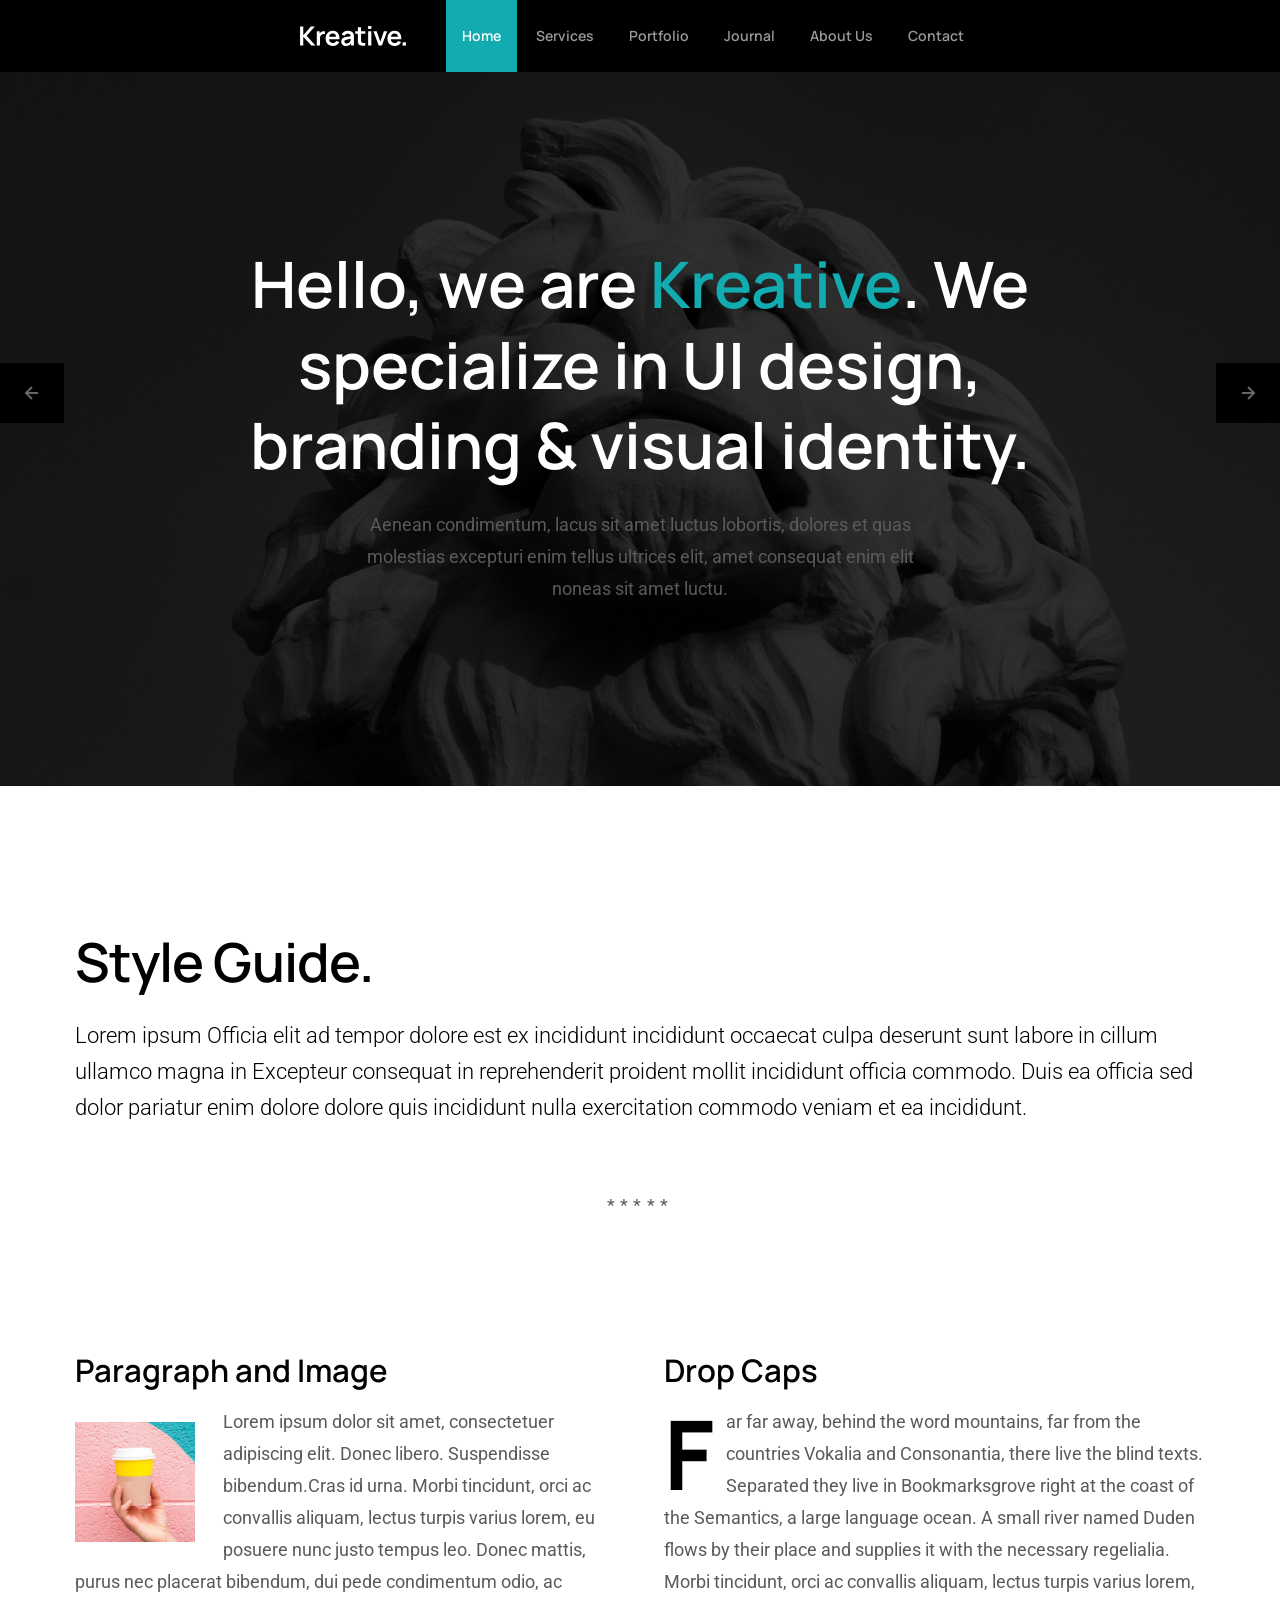
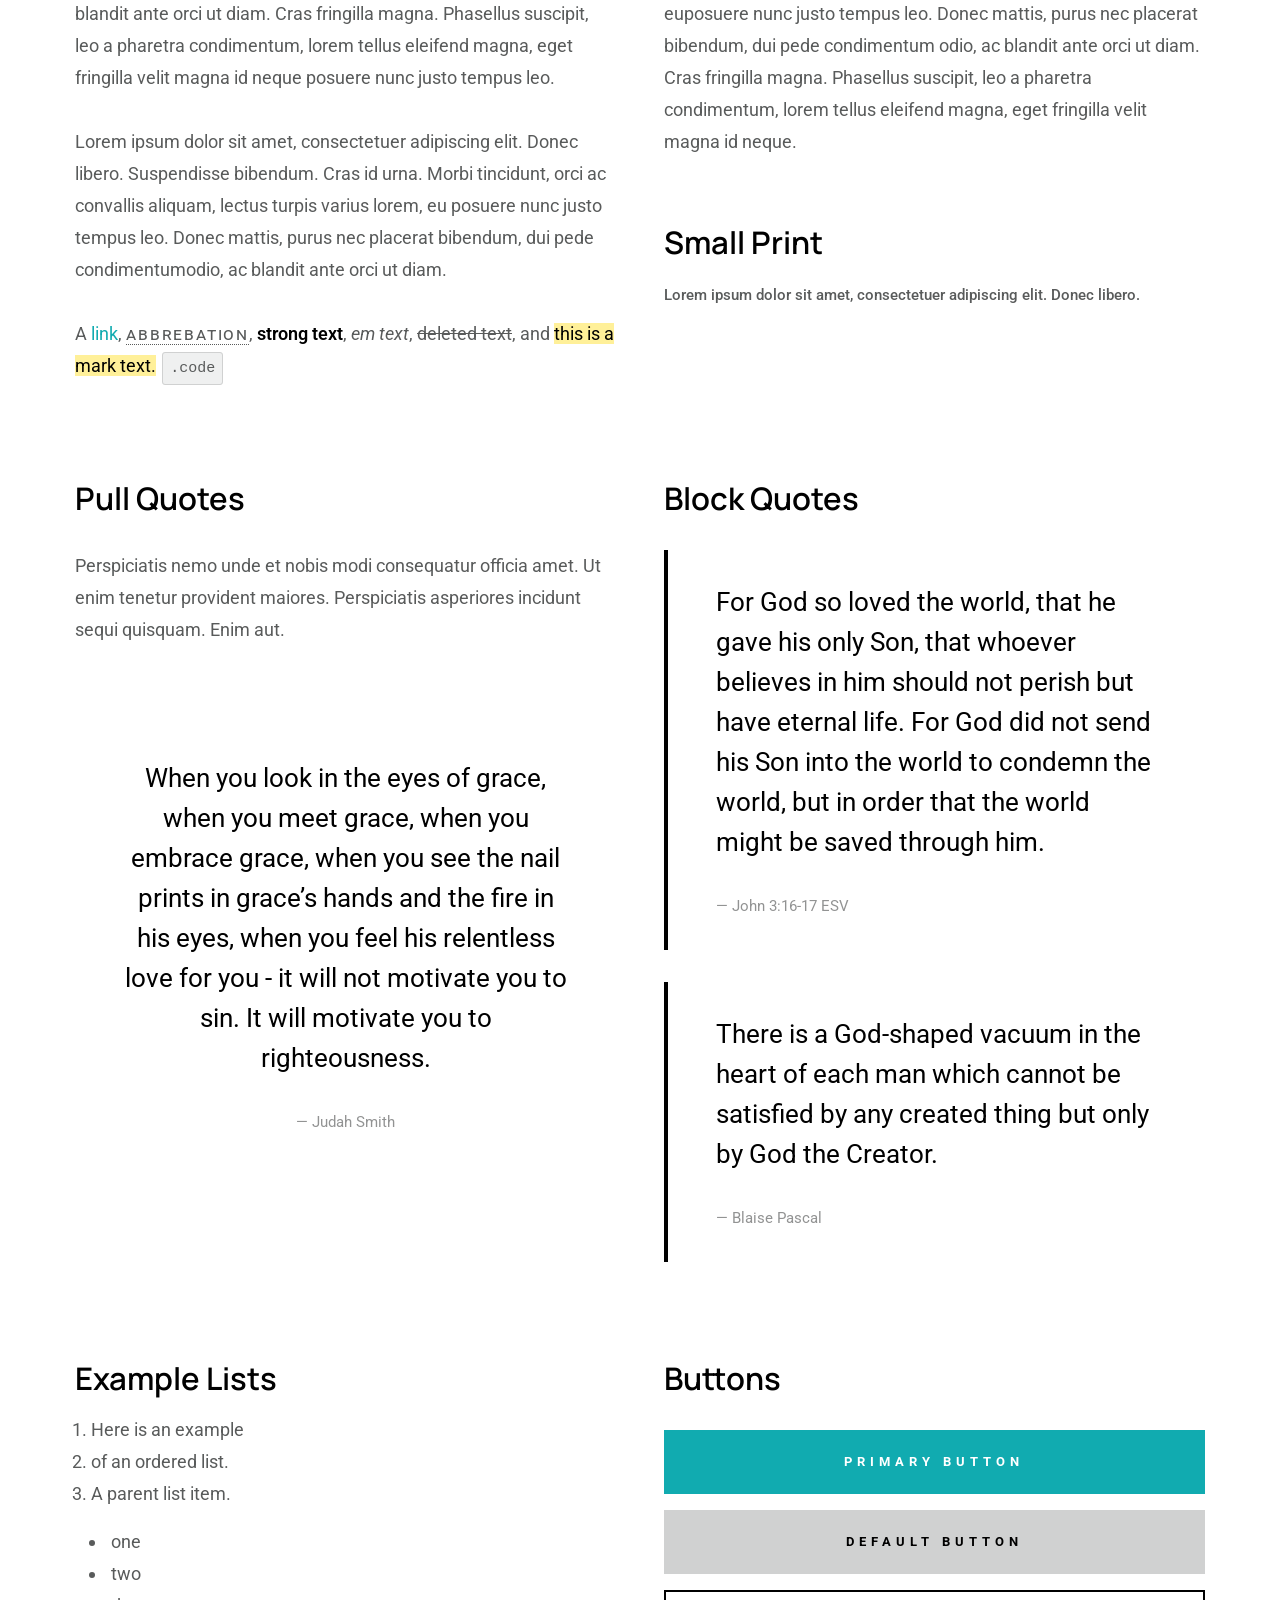
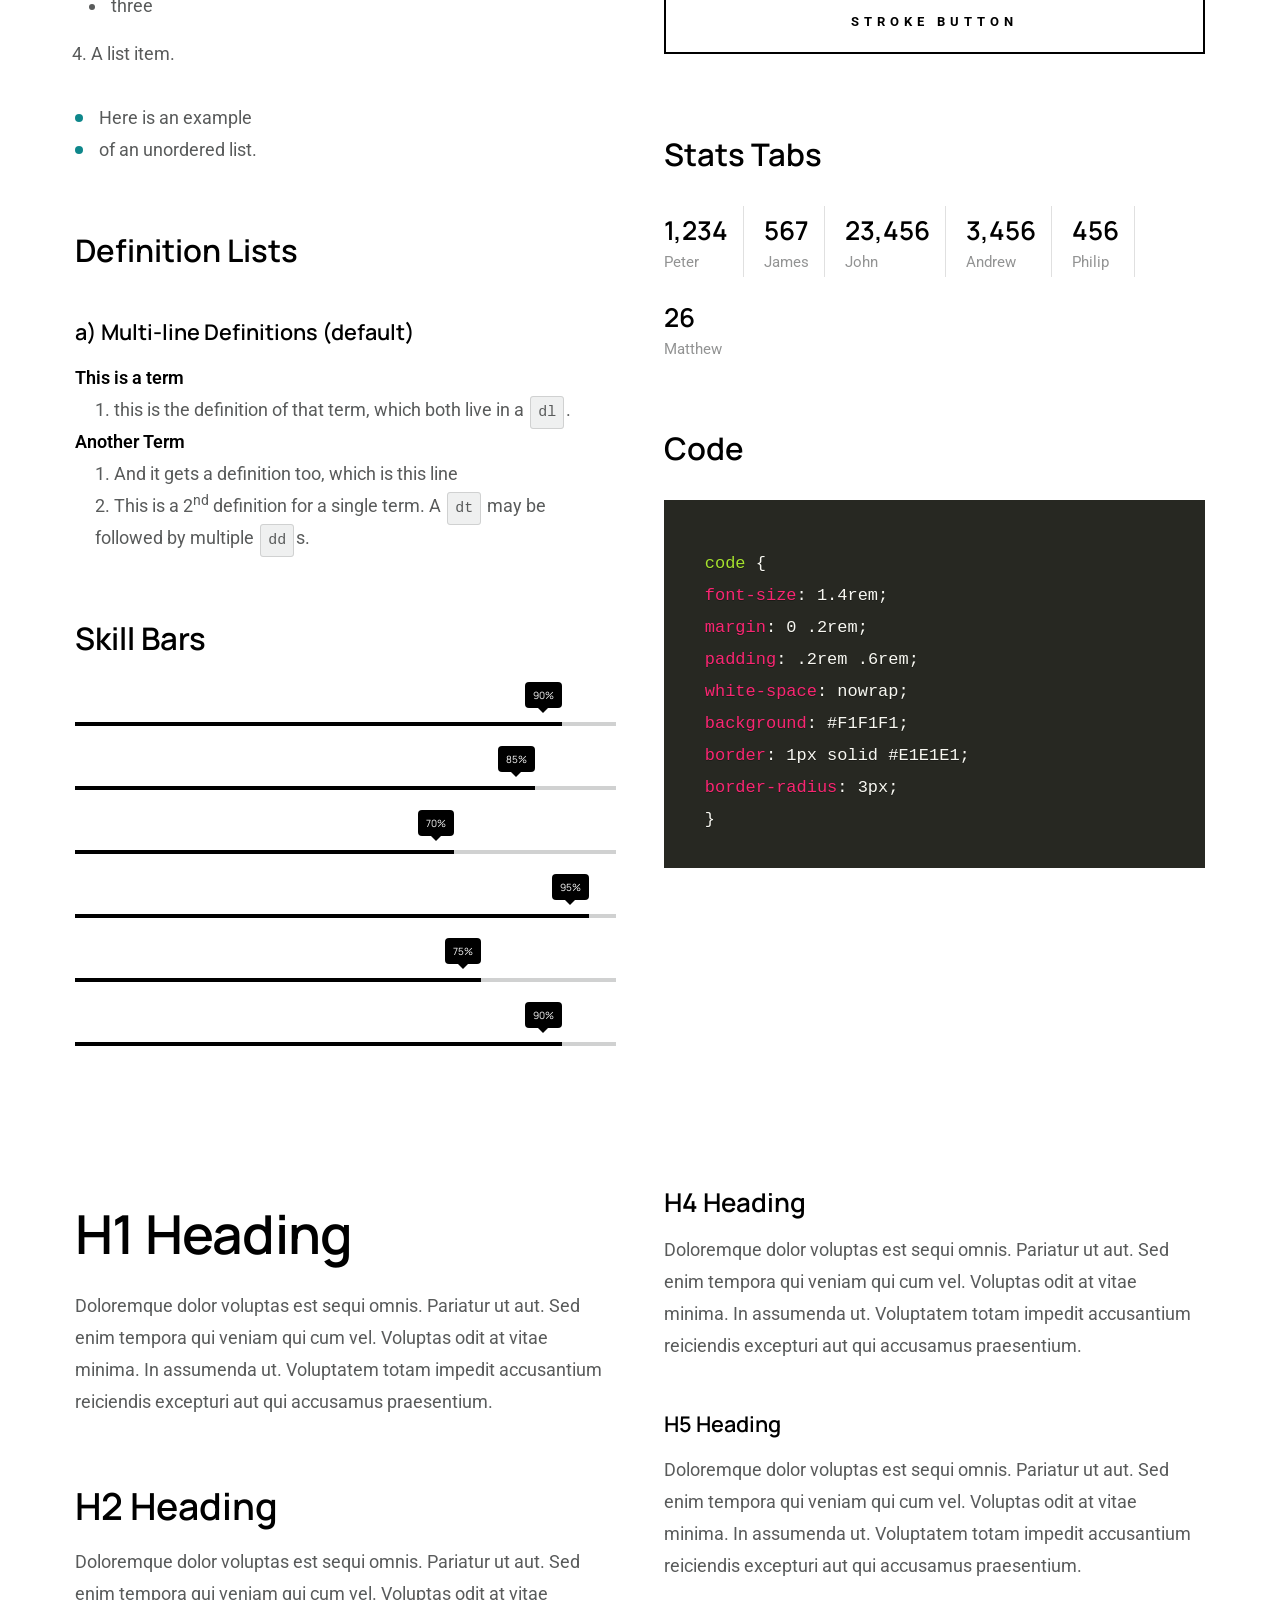
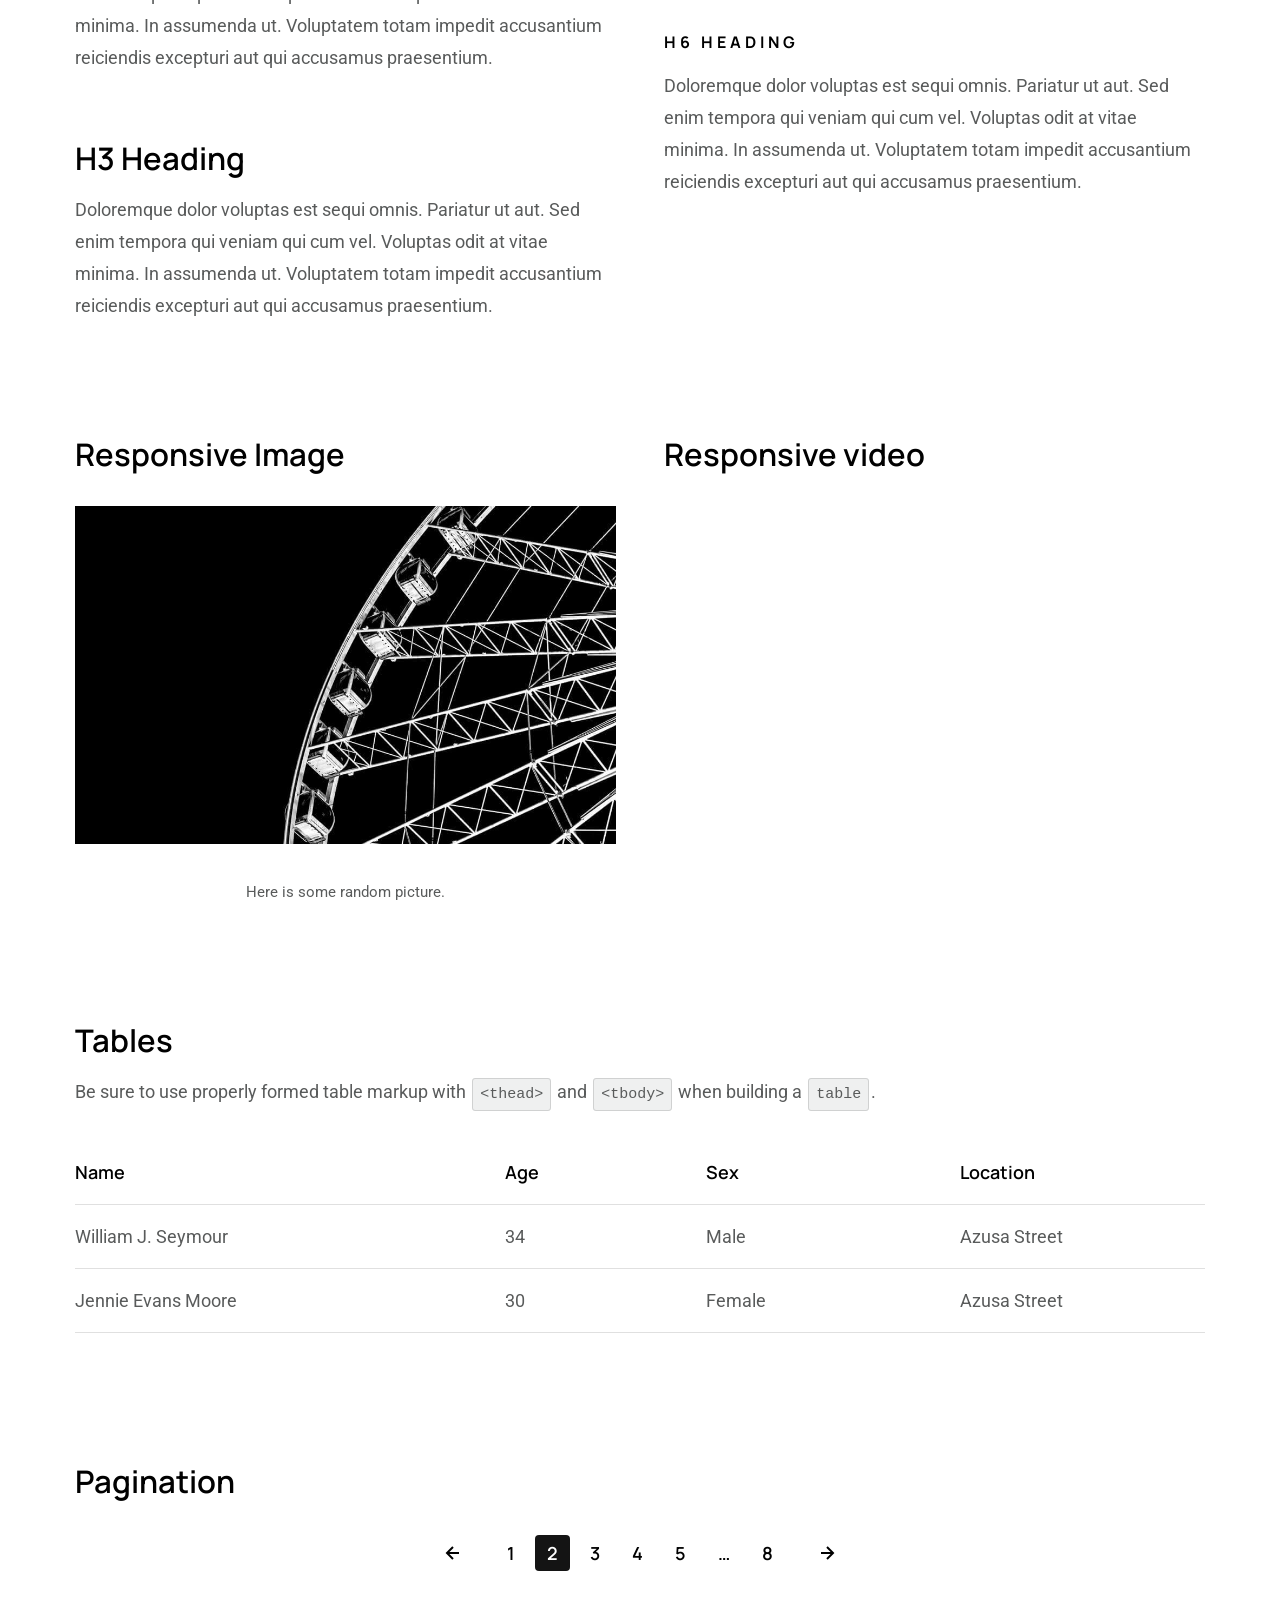
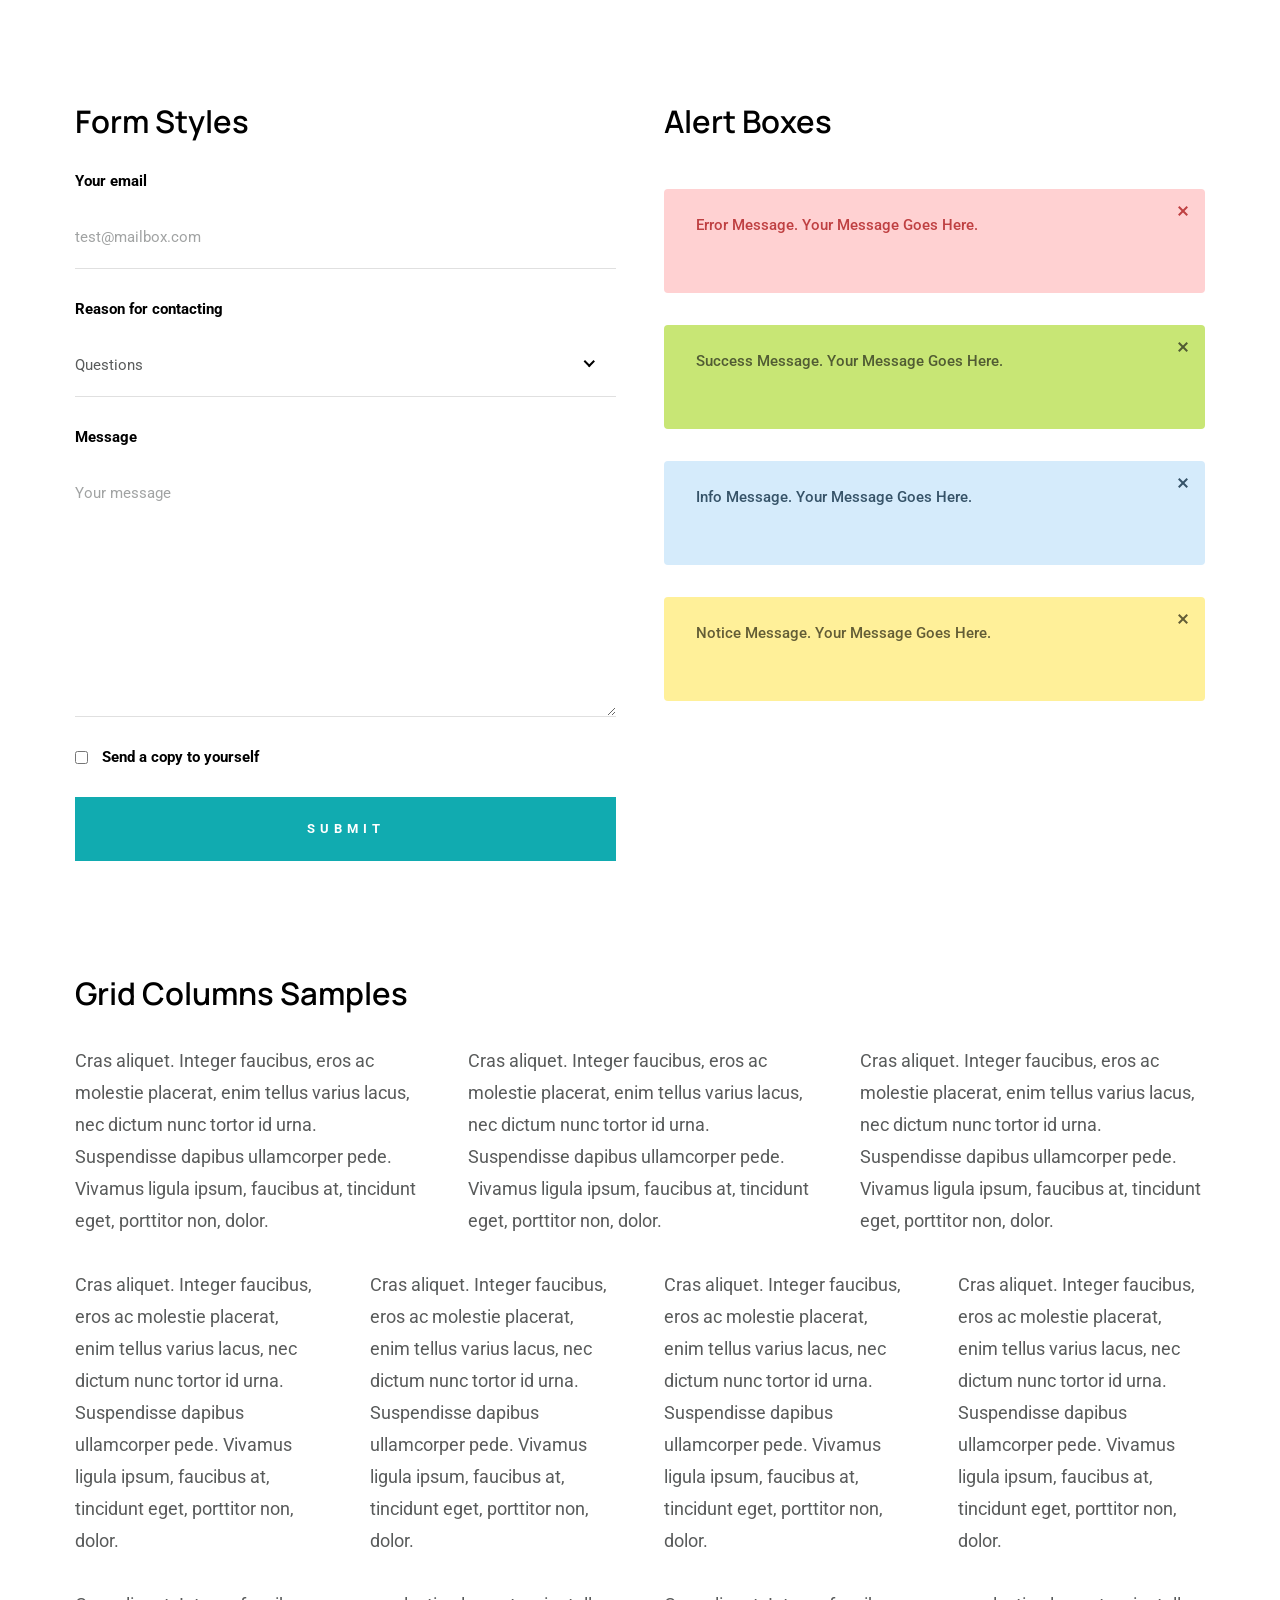
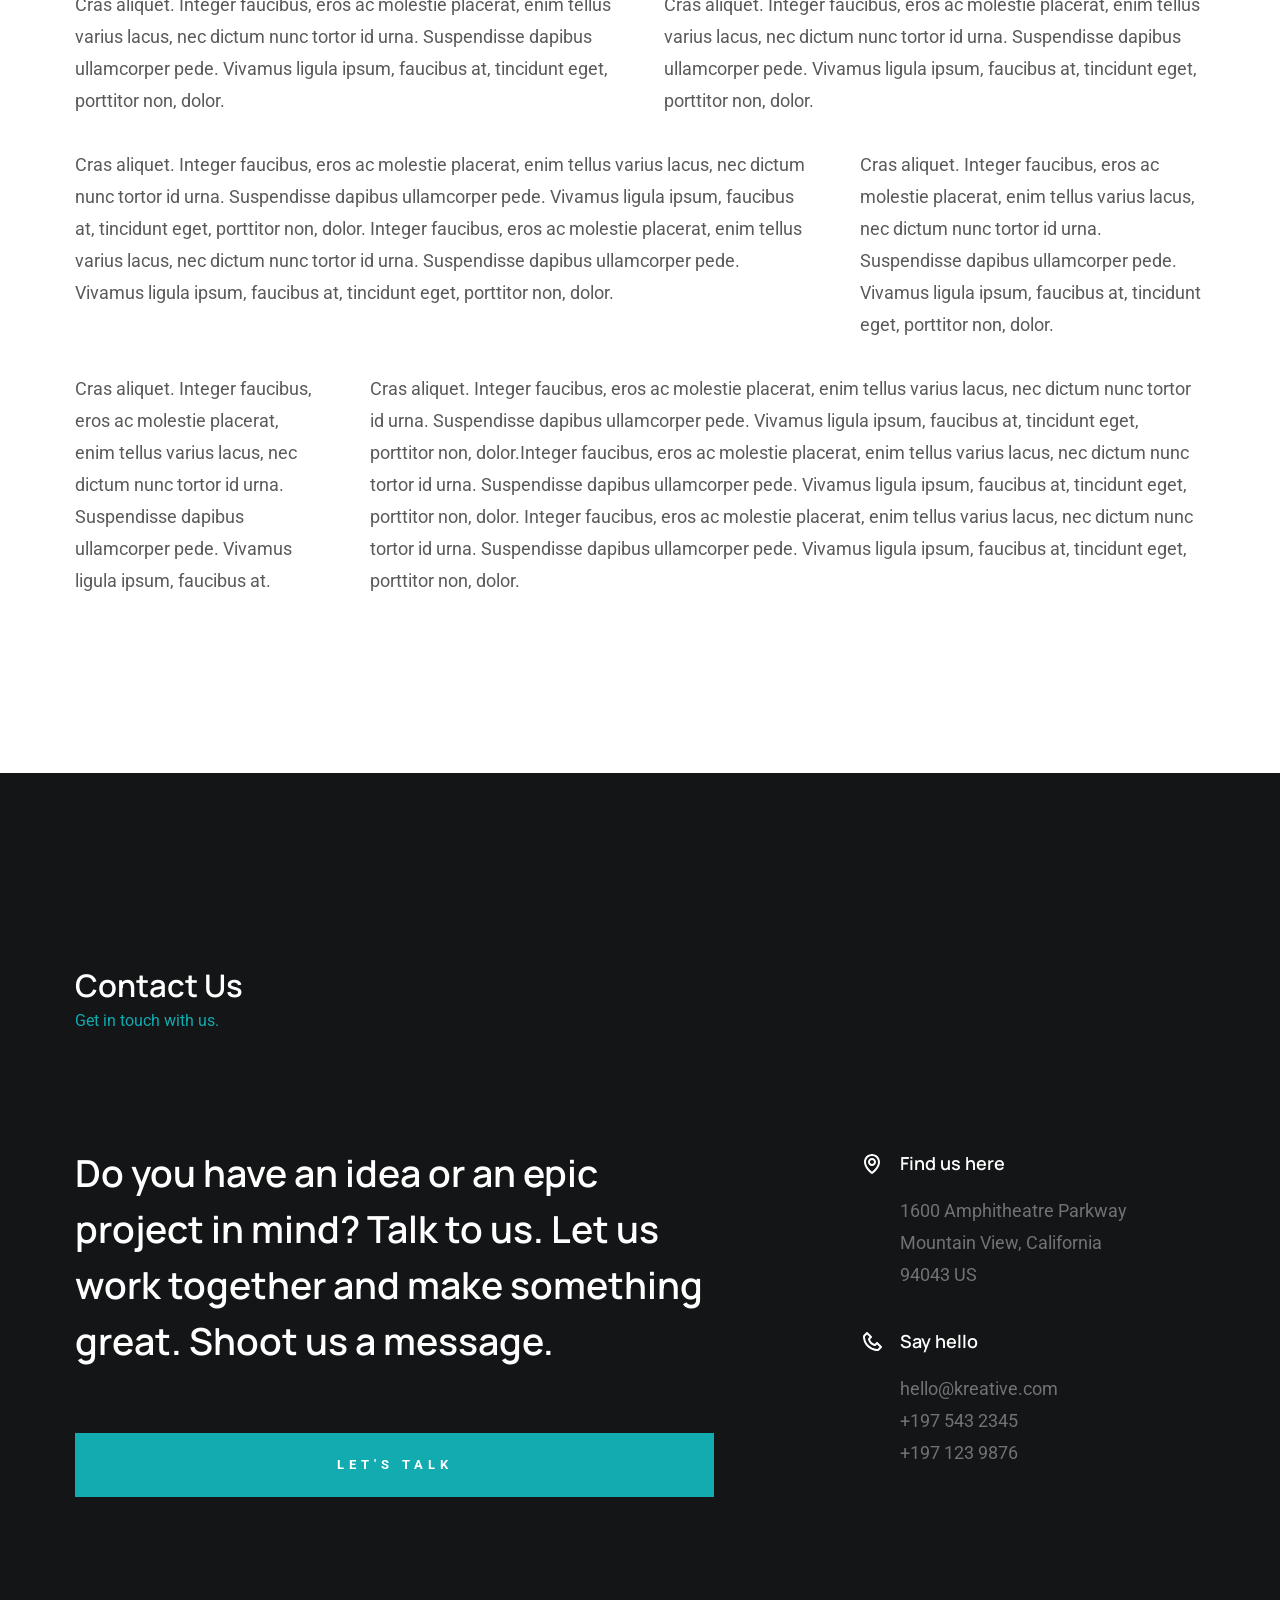
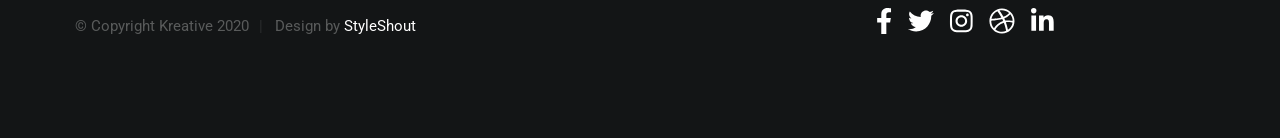
==== styles.html @ 99c9b64e "first commit" ====
<!DOCTYPE html>
<html class="no-js" lang="en">
<head>

    <!--- basic page needs
    ================================================== -->
    <meta charset="utf-8">
    <title>Styles - Kreative</title>
    <meta name="description" content="">
    <meta name="author" content="">

    <!-- mobile specific metas
    ================================================== -->
    <meta name="viewport" content="width=device-width, initial-scale=1">

    <!-- CSS
    ================================================== -->
    <link rel="stylesheet" href="css/styles.css">
    <link rel="stylesheet" href="css/vendor.css">

    <style type="text/css" media="screen">
        .s-styles { 
            background-color: white;
            padding-top: calc(4.5 * var(--space));
            padding-bottom: calc(4.5 * var(--space));
            position: relative;
        }
        .s-styles .intro h1 {
            margin-top: 0;
        }
    </style>

    <!-- script
    ================================================== -->
    <script src="js/modernizr.js"></script>
    <script defer src="js/fontawesome/all.min.js"></script>

    <!-- favicons
    ================================================== -->
    <link rel="apple-touch-icon" sizes="180x180" href="apple-touch-icon.png">
    <link rel="icon" type="image/png" sizes="32x32" href="favicon-32x32.png">
    <link rel="icon" type="image/png" sizes="16x16" href="favicon-16x16.png">
    <link rel="manifest" href="site.webmanifest">

</head>

<body id="top">


    <!-- preloader
    ================================================== -->
    <div id="preloader">
        <div id="loader"></div>
    </div>


    <!-- header
    ================================================== -->
    <header class="s-header">
        <div class="row">

            <div class="s-header__logo">
                <a href="index.html">
                    <img src="images/logo.svg" alt="Homepage">
                </a>
            </div>

            <nav class="s-header__nav">
                <ul>
                    <li class="current"><a href="index.html">Home</a></li>
                    <li><a href="index.html">Services</a></li>
                    <li><a href="index.html">Portfolio</a></li>
                    <li><a href="index.html">Journal</a></li>
                    <li><a href="index.html">About Us</a></li>
                    <li><a href="index.html">Contact</a></li>
                </ul>
            </nav>

            <a class="s-header__menu-toggle" href="#0" title="Menu">
                <span class="s-header__menu-icon"></span>
            </a>

        </div> <!-- end row -->
    </header> <!-- end s-header -->


    <!-- home
    ================================================== -->
    <section id="home" class="s-home" data-parallax="scroll" data-image-src="images/hero-bg.jpg" data-natural-width="3000" data-natural-height="2000">

        <div class="s-home__content">

            <div class="s-home__slider">

                <div class="s-home__slide s-home__slide--1">
                    <div class="row">
                        <div class="column large-12 s-home__slide-text">
                            <h2>
                            Hello, we are <span>Kreative</span>.
                            We specialize in UI design, branding & visual identity.
                            </h2>
                            <p>
                            Aenean condimentum, lacus sit amet luctus lobortis, 
                            dolores et quas molestias excepturi enim tellus ultrices 
                            elit, amet consequat enim elit noneas sit amet luctu.
                            </p>
                        </div>
                    </div>
                </div> <!-- end s-home__slide -->

                <div class="s-home__slide s-home__slide--2">
                    <div class="row">
                        <div class="column large-12 s-home__slider-text">
                            <h2>
                            See some of <a href="#portfolio" title="">our works</a> or 
                            <a href="#contact" title="">get in
                            touch</a> to discuss how we could help you.
                            </h2>
                            <p>
                            Expedita tempora nostrum. Quidem sit consequatur. Inventore 
                            aut ut necessitatibus. Corporis suscipit quis consequatur aut 
                            aliquid vitae et architecto nam.
                            </p>
                        </div>
                    </div>
                </div> <!-- end s-home__slide -->

            </div> <!-- end s-home__slider -->

        </div> <!-- end s-home__content -->

        <div class="s-home__nav-arrows">
            <div class="s-home__arrow-prev">
                <svg xmlns="http://www.w3.org/2000/svg" width="24" height="24" viewBox="0 0 24 24"><path d="M12.707 17.293L8.414 13H18v-2H8.414l4.293-4.293-1.414-1.414L4.586 12l6.707 6.707z"/></svg>
            </div>
            <div class="s-home__arrow-next">
                <svg xmlns="http://www.w3.org/2000/svg" width="24" height="24" viewBox="0 0 24 24"><path d="M11.293 17.293l1.414 1.414L19.414 12l-6.707-6.707-1.414 1.414L15.586 11H6v2h9.586z"/></svg>
            </div>
        </div> <!-- end s-home__nav-arrows -->

        <!-- <div class="s-home__line"></div> -->

    </section> <!-- end s-home -->


    <!-- s-styles
    ================================================== -->
    <section id="styles" class="s-styles">

        <div class="row">

            <div class="column large-12 intro">

                <h1>Style Guide.</h1>

                <p class="lead">Lorem ipsum Officia elit ad tempor dolore est ex incididunt incididunt occaecat culpa deserunt 
                sunt labore in cillum ullamco magna in Excepteur consequat in reprehenderit proident mollit incididunt officia commodo.
                Duis ea officia sed dolor pariatur enim dolore dolore quis incididunt nulla exercitation commodo veniam et ea incididunt.
                </p>

                <hr class="fancy">
            </div>

        </div> <!-- end row -->

        <div class="row">

            <div class="column large-6 tab-12">

                <h3>Paragraph and Image</h3>

                <p><a href="#"><img width="120" height="120" class="h-pull-left" alt="sample-image" src="images/sample-image.jpg"></a>
                Lorem ipsum dolor sit amet, consectetuer adipiscing elit. Donec libero. Suspendisse bibendum.Cras id urna. Morbi 
                tincidunt, orci ac convallis aliquam, lectus turpis varius lorem, eu posuere nunc justo tempus leo. Donec mattis, 
                purus nec placerat bibendum, dui pede condimentum odio, ac blandit ante orci ut diam. Cras fringilla magna. 
                Phasellus suscipit, leo a pharetra condimentum, lorem tellus eleifend magna, eget fringilla velit magna id 
                neque posuere nunc justo tempus leo. </p>

                <p>
                Lorem ipsum dolor sit amet, consectetuer adipiscing elit. Donec libero. Suspendisse bibendum. Cras id urna. 
                Morbi tincidunt, orci ac convallis aliquam, lectus turpis varius lorem, eu posuere nunc justo tempus leo. 
                Donec mattis, purus nec placerat bibendum, dui pede condimentumodio, ac blandit ante orci ut diam.	
                </p>

                <p>A <a href="#">link</a>,
                <abbr title="this really isn't a very good description">abbrebation</abbr>,
                <strong>strong text</strong>,
                <em>em text</em>,
                <del>deleted text</del>, and
                <mark>this is a mark text.</mark>
                <code>.code</code>
                </p>

            </div>

            <div class="column large-6 tab-12">

                <h3>Drop Caps</h3>

                <p class="drop-cap">Far far away, behind the word mountains, far from the countries Vokalia and Consonantia,
                there live the blind texts. Separated they live in Bookmarksgrove right at the coast of the
                Semantics, a large language ocean. A small river named Duden flows by their place and supplies it with the 
                necessary regelialia. Morbi tincidunt, orci ac convallis aliquam, lectus turpis varius lorem, 
                euposuere nunc justo tempus leo. Donec mattis, purus nec placerat bibendum, dui pede condimentum odio, 
                ac blandit ante orci ut diam. Cras fringilla magna. Phasellus suscipit, leo a pharetra condimentum, 
                lorem tellus eleifend magna, eget fringilla velit magna id neque.
                </p>

                <h3>Small Print</h3>

                <p><small>Lorem ipsum dolor sit amet, consectetuer adipiscing elit. Donec libero.</small></p>

            </div>

        </div> <!-- end row -->

        <div class="row">

            <div class="column large-6 tab-12">

                <h3 class="h-add-bottom">Pull Quotes</h3>

                <p>
                Perspiciatis nemo unde et nobis modi consequatur officia amet. Ut enim 
                tenetur provident maiores. Perspiciatis asperiores incidunt sequi 
                quisquam. Enim aut. 
                </p>

                <figure class="pull-quote">
                    <blockquote>
                        <p>
                        When you look in the eyes of grace, when you meet grace, 
                        when you embrace grace, when you see the nail prints in 
                        grace’s hands and the fire in his eyes, when you feel his 
                        relentless love for you - it will not motivate you to sin. 
                        It will motivate you to righteousness.
                        </p>

                        <footer>
                            <cite>Judah Smith</cite>
                        </footer>
                    </blockquote>
                </figure>

            </div>

            <div class="column large-6 tab-12">

                <h3 class="h-add-bottom">Block Quotes</h3>

                <blockquote cite="http://where-i-got-my-info-from.com">
                    <p>
                    For God so loved the world, that he gave his only Son, that whoever believes in 
                    him should not perish but have eternal life. For God did not send his Son into 
                    the world to condemn the world, but in order that the world might be 
                    saved through him.
                    </p>

                    <footer>
                        <cite>
                            <a href="#0">John 3:16-17 ESV</a>
                        </cite>
                    </footer>

                </blockquote>

                <blockquote>
                    <p>There is a God-shaped vacuum in the heart of each man which cannot be satisfied 
                    by any created thing but only by God the Creator.</p>

                    <footer>
                        <cite>Blaise Pascal</cite>
                    </footer>

                </blockquote>

            </div>

        </div> <!-- end row -->

        <div class="row h-add-half-bottom">

            <div class="column large-6 tab-12">

                <h3>Example Lists</h3>

                <ol>
                    <li>Here is an example</li>
                    <li>of an ordered list.</li>
                    <li>A parent list item.
                        <ul>
                            <li>one</li>
                            <li>two</li>
                            <li>three</li>
                        </ul>
                        </li>
                        <li>A list item.</li>
                    </ol>

                <ul class="disc">
                    <li>Here is an example</li>
                    <li>of an unordered list.</li>
                </ul>

                <h3>Definition Lists</h3>

                <h5>a) Multi-line Definitions (default) </h5>

                <dl class="dictionary-style">
                    <dt><strong>This is a term</strong></dt>
                        <dd>this is the definition of that term, which both live in a <code>dl</code>.</dd>
                    <dt><strong>Another Term</strong></dt>
                        <dd>And it gets a definition too, which is this line</dd>
                        <dd>This is a 2<sup>nd</sup> definition for a single term. A <code>dt</code> may be followed by multiple <code>dd</code>s.</dd>
                </dl>

                <h3 class="h-add-bottom">Skill Bars</h3>

                <ul class="skill-bars">
                    <li>
                    <div class="progress percent90"><span>90%</span></div>
                    <strong>HTML</strong>
                    </li>
                    <li>
                    <div class="progress percent85"><span>85%</span></div>
                    <strong>CSS</strong>
                    </li>
                    <li>
                    <div class="progress percent70"><span>70%</span></div>
                    <strong>Javascript</strong>
                    </li>
                    <li>
                    <div class="progress percent95"><span>95%</span></div>
                    <strong>PHP</strong>
                    </li>
                    <li>
                    <div class="progress percent75"><span>75%</span></div>
                    <strong>Wordpress</strong>
                    </li>
                    <li>
                    <div class="progress percent90"><span>90%</span></div>
                    <strong>Node JS</strong>
                    </li>
                </ul>

            </div>

            <div class="column large-6 tab-12">

                <h3 class="h-add-bottom">Buttons</h3>

                <p>
                    <a class="btn btn--primary h-full-width" href="#0">Primary Button</a>
                    <a class="btn h-full-width" href="#0">Default Button</a>
                    <a class="btn btn--stroke h-full-width" href="#0">Stroke Button</a>
                </p>

                <h3>Stats Tabs</h3>

                <ul class="stats-tabs">
                    <li><a href="#0">1,234 <em>Peter</em></a></li>
                    <li><a href="#0">567 <em>James</em></a></li>
                    <li><a href="#0">23,456 <em>John</em></a></li>
                    <li><a href="#0">3,456 <em>Andrew</em></a></li>
                    <li><a href="#0">456 <em>Philip</em></a></li>
                    <li><a href="#0">26 <em>Matthew</em></a></li>
                </ul>

                <h3 class="h-add-bottom">Code</h3>

<pre><code class="language-css">
    code {
    font-size: 1.4rem;
    margin: 0 .2rem;
    padding: .2rem .6rem;
    white-space: nowrap;
    background: #F1F1F1;
    border: 1px solid #E1E1E1;	
    border-radius: 3px;
    }
</code></pre>

            </div>

        </div> <!-- end row -->

        <div class="row h-add-half-bottom">

            <div class="column large-6 tab-12">
                    
                <h1>H1 Heading</h1>
                <p>Doloremque dolor voluptas est sequi omnis. Pariatur ut aut. Sed enim tempora qui veniam qui cum vel. 
                Voluptas odit at vitae minima. In assumenda ut. Voluptatem totam impedit accusantium reiciendis excepturi aut qui accusamus praesentium.</p>

                <h2>H2 Heading</h2>
                <p>Doloremque dolor voluptas est sequi omnis. Pariatur ut aut. Sed enim tempora qui veniam qui cum vel. 
                Voluptas odit at vitae minima. In assumenda ut. Voluptatem totam impedit accusantium reiciendis excepturi aut qui accusamus praesentium.</p>

                <h3>H3 Heading</h3>
                <p>Doloremque dolor voluptas est sequi omnis. Pariatur ut aut. Sed enim tempora qui veniam qui cum vel. 
                Voluptas odit at vitae minima. In assumenda ut. Voluptatem totam impedit accusantium reiciendis excepturi aut qui accusamus praesentium.</p>

                
            </div>

            <div class="column large-6 tab-12">
                <h4>H4 Heading</h4>
                <p>Doloremque dolor voluptas est sequi omnis. Pariatur ut aut. Sed enim tempora qui veniam qui cum vel. 
                Voluptas odit at vitae minima. In assumenda ut. Voluptatem totam impedit accusantium reiciendis excepturi aut qui accusamus praesentium.</p>

                <h5>H5 Heading</h5>
                <p>Doloremque dolor voluptas est sequi omnis. Pariatur ut aut. Sed enim tempora qui veniam qui cum vel. 
                Voluptas odit at vitae minima. In assumenda ut. Voluptatem totam impedit accusantium reiciendis excepturi aut qui accusamus praesentium.</p>

                <h6>H6 Heading</h6>
                <p>Doloremque dolor voluptas est sequi omnis. Pariatur ut aut. Sed enim tempora qui veniam qui cum vel. 
                Voluptas odit at vitae minima. In assumenda ut. Voluptatem totam impedit accusantium reiciendis excepturi aut qui accusamus praesentium.</p>
    
                
            </div>

        </div> <!-- end row -->

        <div class="row h-add-half-bottom">

            <div class="column large-6 tab-12">

                <h3 class="h-add-bottom">Responsive Image</h3>

                <figure>
                    <img src="images/wheel-500.jpg" 
                    srcset="images/wheel-1000.jpg 1000w, 
                    images/wheel-500.jpg 500w" 
                    sizes="(max-width: 1000px) 100vw, 1000px" alt="">

                    <figcaption>
                        Here is some random picture.
                    </figcaption>
                </figure>

            </div>

            <div class="column large-6 tab-12">

                <h3 class="h-add-bottom">Responsive video</h3>

                <div class="video-container">
                <iframe title="vimeo-player" src="https://player.vimeo.com/video/14592941" width="640" height="360" frameborder="0" allowfullscreen></iframe>                
                </div>

            </div>
            
        </div> <!-- end row -->

        <div class="row h-add-bottom">

            <div class="column large-12">

                <h3>Tables</h3>
                <p>Be sure to use properly formed table markup with <code>&lt;thead&gt;</code> and <code>&lt;tbody&gt;</code> when building a <code>table</code>.</p>

                <div class="table-responsive">

                    <table>
                            <thead>
                            <tr>
                                <th>Name</th>
                                <th>Age</th>
                                <th>Sex</th>
                                <th>Location</th>
                            </tr>
                            </thead>
                            <tbody>
                            <tr>
                                <td>William J. Seymour</td>
                                <td>34</td>
                                <td>Male</td>
                                <td>Azusa Street</td>
                            </tr>
                            <tr>
                                <td>Jennie Evans Moore</td>
                                <td>30</td>
                                <td>Female</td>
                                <td>Azusa Street</td>
                            </tr>
                            </tbody>
                    </table>

                </div>

            </div>
            
        </div> <!-- end row -->

        <div class="row">

            <div class="column large-12">
                <h3>Pagination</h3>

                <nav class="pgn">
                    <ul>
                        <li>
                            <a class="pgn__prev" href="#0">
                                <svg xmlns="http://www.w3.org/2000/svg" width="24" height="24" viewBox="0 0 24 24"><path d="M12.707 17.293L8.414 13H18v-2H8.414l4.293-4.293-1.414-1.414L4.586 12l6.707 6.707z"/></svg>
                            </a>
                        </li>
                        <li><a class="pgn__num" href="#0">1</a></li>
                        <li><span class="pgn__num current">2</span></li>
                        <li><a class="pgn__num" href="#0">3</a></li>
                        <li><a class="pgn__num" href="#0">4</a></li>
                        <li><a class="pgn__num" href="#0">5</a></li>
                        <li><span class="pgn__num dots">…</span></li>
                        <li><a class="pgn__num" href="#0">8</a></li>
                        <li>
                            <a class="pgn__next" href="#0">
                                <svg xmlns="http://www.w3.org/2000/svg" width="24" height="24" viewBox="0 0 24 24"><path d="M11.293 17.293l1.414 1.414L19.414 12l-6.707-6.707-1.414 1.414L15.586 11H6v2h9.586z"/></svg>
                            </a>
                        </li>
                    </ul>
                </nav>
            </div>

        </div> <!-- end row -->


        <div class="row">

            <div class="column large-6 tab-12">

                <h3 class="h-add-bottom">Form Styles</h3>

                <form>
                    <div>
                        <label for="sampleInput">Your email</label>
                        <input class="h-full-width" type="email" placeholder="test@mailbox.com" id="sampleInput">
                    </div>
                    <div>
                        <label for="sampleRecipientInput">Reason for contacting</label>
                        <div class="ss-custom-select">
                            <select class="h-full-width" id="sampleRecipientInput">
                                <option value="Option 1">Questions</option>
                                <option value="Option 2">Report</option>
                                <option value="Option 3">Others</option>
                            </select>
                        </div>
                    </div>
                    
                    <label for="exampleMessage">Message</label>
                    <textarea class="h-full-width" placeholder="Your message" id="exampleMessage"></textarea>

                    <label class="h-add-bottom">
                        <input type="checkbox">
                        <span class="label-text">Send a copy to yourself</span>
                    </label>
                
                    <input class="btn--primary h-full-width" type="submit" value="Submit">
                </form>

            </div>

            <div class="column large-6 tab-12">

                <h3>Alert Boxes</h3>

                <br>
                
                <div class="alert-box alert-box--error">
                    <p>Error Message. Your Message Goes Here.</p>
                    <span class="alert-box__close"></span>
                </div><!-- end error -->
                        
                <div class="alert-box alert-box--success">
                    <p>Success Message. Your Message Goes Here.</p>
                    <span class="alert-box__close"></span>
                </div><!-- end success -->
                        
                <div class="alert-box alert-box--info">
                    <p>Info Message. Your Message Goes Here.</p>
                    <span class="alert-box__close"></span>
                </div><!-- end info -->
                        
                <div class="alert-box alert-box--notice">
                    <p>Notice Message. Your Message Goes Here.</p>
                    <span class="alert-box__close"></span>
                </div><!-- end notice -->
            
            </div>

        </div> <!-- end row -->

        <div class="row">

            <div class="large-12 column">
               <h3 class="h-add-bottom">Grid Columns Samples</h3>
            </div>
   
        </div> <!-- Row End-->


        <div class="row">
   
            <div class="large-4 mob-12 column">
                <p>
                Cras aliquet. Integer faucibus, eros ac molestie placerat, enim tellus varius lacus,
                nec dictum nunc tortor id urna. Suspendisse dapibus ullamcorper pede. Vivamus ligula ipsum,
                faucibus at, tincidunt eget, porttitor non, dolor. 
                </p>
             </div>
   
            <div class="large-4 mob-12 column">
                <p>
                Cras aliquet. Integer faucibus, eros ac molestie placerat, enim tellus varius lacus,
                nec dictum nunc tortor id urna. Suspendisse dapibus ullamcorper pede. Vivamus ligula ipsum,
                faucibus at, tincidunt eget, porttitor non, dolor. 
                </p>
            </div>
   
            <div class="large-4 mob-12 column">
                <p>
                Cras aliquet. Integer faucibus, eros ac molestie placerat, enim tellus varius lacus,
                nec dictum nunc tortor id urna. Suspendisse dapibus ullamcorper pede. Vivamus ligula ipsum,
                faucibus at, tincidunt eget, porttitor non, dolor. 
                </p>
            </div>
   
        </div>
   
        <div class="row">
   
            <div class="large-3 tab-6 mob-12 column">
                <p>
                Cras aliquet. Integer faucibus, eros ac molestie placerat, enim tellus varius lacus,
                nec dictum nunc tortor id urna. Suspendisse dapibus ullamcorper pede. Vivamus ligula ipsum,
                faucibus at, tincidunt eget, porttitor non, dolor. 
                </p>
            </div>
   
            <div class="large-3 tab-6 mob-12 column">
                <p>
                Cras aliquet. Integer faucibus, eros ac molestie placerat, enim tellus varius lacus,
                nec dictum nunc tortor id urna. Suspendisse dapibus ullamcorper pede. Vivamus ligula ipsum,
                faucibus at, tincidunt eget, porttitor non, dolor. 
                </p>
            </div>
   
            <div class="large-3 tab-6 mob-12 column">
                <p>
                Cras aliquet. Integer faucibus, eros ac molestie placerat, enim tellus varius lacus,
                nec dictum nunc tortor id urna. Suspendisse dapibus ullamcorper pede. Vivamus ligula ipsum,
                faucibus at, tincidunt eget, porttitor non, dolor. 
                </p>
            </div>
   
            <div class="large-3 tab-6 mob-12 column">
                <p>
                Cras aliquet. Integer faucibus, eros ac molestie placerat, enim tellus varius lacus,
                nec dictum nunc tortor id urna. Suspendisse dapibus ullamcorper pede. Vivamus ligula ipsum,
                faucibus at, tincidunt eget, porttitor non, dolor. 
                </p>
            </div>
   
        </div>
   
        <div class="row">
   
            <div class="large-6 mob-12 column">
                <p>
                Cras aliquet. Integer faucibus, eros ac molestie placerat, enim tellus varius lacus,
                nec dictum nunc tortor id urna. Suspendisse dapibus ullamcorper pede. Vivamus ligula ipsum,
                faucibus at, tincidunt eget, porttitor non, dolor. 
                </p>
            </div>
   
            <div class="large-6 mob-12 column">
                <p>
                Cras aliquet. Integer faucibus, eros ac molestie placerat, enim tellus varius lacus,
                nec dictum nunc tortor id urna. Suspendisse dapibus ullamcorper pede. Vivamus ligula ipsum,
                faucibus at, tincidunt eget, porttitor non, dolor. 
                </p>
            </div>
   
        </div>
   
        <div class="row">
   
            <div class="large-8 tab-7 mob-12 column">
                <p>
                Cras aliquet. Integer faucibus, eros ac molestie placerat, enim tellus varius lacus,
                nec dictum nunc tortor id urna. Suspendisse dapibus ullamcorper pede. Vivamus ligula ipsum,
                faucibus at, tincidunt eget, porttitor non, dolor. Integer faucibus, eros ac molestie placerat, enim tellus varius lacus,
                nec dictum nunc tortor id urna. Suspendisse dapibus ullamcorper pede. Vivamus ligula ipsum,
                faucibus at, tincidunt eget, porttitor non, dolor.
                </p>
            </div>
   
            <div class="large-4 tab-5 mob-12 column">
                <p>
                Cras aliquet. Integer faucibus, eros ac molestie placerat, enim tellus varius lacus,
                nec dictum nunc tortor id urna. Suspendisse dapibus ullamcorper pede. Vivamus ligula ipsum,
                faucibus at, tincidunt eget, porttitor non, dolor. 
                </p>
            </div>
   
         </div>
   
         <div class="row">
   
            <div class="large-3 tab-5 mob-12 column">
                <p>
                Cras aliquet. Integer faucibus, eros ac molestie placerat, enim tellus varius lacus,
                nec dictum nunc tortor id urna. Suspendisse dapibus ullamcorper pede. Vivamus ligula ipsum,
                faucibus at. 
                </p>
             </div>
   
            <div class="large-9 tab-7 mob-12 column">
                <p>
                Cras aliquet. Integer faucibus, eros ac molestie placerat, enim tellus varius lacus,
                nec dictum nunc tortor id urna. Suspendisse dapibus ullamcorper pede. Vivamus ligula ipsum,
                faucibus at, tincidunt eget, porttitor non, dolor.Integer faucibus, eros ac molestie placerat, enim tellus varius lacus,
                nec dictum nunc tortor id urna. Suspendisse dapibus ullamcorper pede. Vivamus ligula ipsum,
                faucibus at, tincidunt eget, porttitor non, dolor. Integer faucibus, eros ac molestie placerat, enim tellus varius lacus,
                nec dictum nunc tortor id urna. Suspendisse dapibus ullamcorper pede. Vivamus ligula ipsum,
                faucibus at, tincidunt eget, porttitor non, dolor.
                </p>
             </div>
   
         </div> 

    </section> <!-- end s-styles -->


    <!-- contact
    ================================================== -->
    <section id="contact" class="s-contact s-dark">

        <div class="row section-head">
            <div class="column large-3 medium-12">
                <h2>Contact Us</h2>
                <p class="desc">Get in touch with us.</p>
            </div>
        </div> <!-- end section-head -->

        <div class="row s-contact__content">

            <div class="column large-7 medium-12">
                <h3 class="display-1">
                    Do you have an idea or an epic project in mind? Talk to us. 
                    Let us work together and make something great. Shoot us 
                    a message.
                </h3>

                <div class="s-contact__email-us">
                    <a href="mailto:#0" class="btn btn--primary h-full-width">Let's Talk</a>
                </div>
            </div>

            <div class="column large-4 medium-12 s-contact__info-blocks">
                <div class="row">
                    <div class="column large-12 medium-6 tab-12">
                        <div class="s-contact__info-block">
                            
                            <span class="s-contact__info-block-icon">
                                <svg xmlns="http://www.w3.org/2000/svg" width="24" height="24"><path d="M12 14c2.206 0 4-1.794 4-4s-1.794-4-4-4-4 1.794-4 4 1.794 4 4 4zm0-6c1.103 0 2 .897 2 2s-.897 2-2 2-2-.897-2-2 .897-2 2-2z"/><path d="M11.42 21.814a.998.998 0 001.16 0C12.884 21.599 20.029 16.44 20 10c0-4.411-3.589-8-8-8S4 5.589 4 9.995c-.029 6.445 7.116 11.604 7.42 11.819zM12 4c3.309 0 6 2.691 6 6.005.021 4.438-4.388 8.423-6 9.73-1.611-1.308-6.021-5.294-6-9.735 0-3.309 2.691-6 6-6z"/></svg>
                            </span>
        
                            <h5>Find us here</h5>
                            <p>
                            1600 Amphitheatre Parkway <br>
                            Mountain View, California <br>
                            94043 US
                            </p>
                        </div> <!-- end s-contact__info-block -->
                    </div>

                    <div class="column large-12 medium-6 tab-12">
                        <div class="s-contact__info-block">
                            <span class="s-contact__info-block-icon">
                                <svg xmlns="http://www.w3.org/2000/svg" width="24" height="24"><path d="M17.707 12.293a.999.999 0 00-1.414 0l-1.594 1.594c-.739-.22-2.118-.72-2.992-1.594s-1.374-2.253-1.594-2.992l1.594-1.594a.999.999 0 000-1.414l-4-4a.999.999 0 00-1.414 0L3.581 5.005c-.38.38-.594.902-.586 1.435.023 1.424.4 6.37 4.298 10.268s8.844 4.274 10.269 4.298h.028c.528 0 1.027-.208 1.405-.586l2.712-2.712a.999.999 0 000-1.414l-4-4.001zm-.127 6.712c-1.248-.021-5.518-.356-8.873-3.712-3.366-3.366-3.692-7.651-3.712-8.874L7 4.414 9.586 7 8.293 8.293a1 1 0 00-.272.912c.024.115.611 2.842 2.271 4.502s4.387 2.247 4.502 2.271a.991.991 0 00.912-.271L17 14.414 19.586 17l-2.006 2.005z"/></svg>
                            </span>
        
                            <h5>Say hello</h5>
                            <p>
                            hello@kreative.com <br>
                            +197 543 2345 <br>
                            +197 123 9876
                            </p>
                        </div> <!-- end s-contact__info-block -->
                    </div>
                </div> <!-- end row -->
            </div> <!-- end s-contact__info-blocks -->

        </div> <!-- end s-contact__content -->

    </section> <!-- end s-contact -->


    <!-- footer
    ================================================== -->
    <footer class="s-footer">
        <div class="row">
            <div class="column large-4 medium-6 w-1000-stack s-footer__social-block">
                <ul class="s-footer__social">
                    <li><a href="#0"><i class="fab fa-facebook-f" aria-hidden="true"></i></a></li>
                    <li><a href="#0"><i class="fab fa-twitter" aria-hidden="true"></i></a></li>
                    <li><a href="#0"><i class="fab fa-instagram" aria-hidden="true"></i></a></li>
                    <li><a href="#0"><i class="fab fa-dribbble" aria-hidden="true"></i></a></li>
                    <li><a href="#0"><i class="fab fa-linkedin-in" aria-hidden="true"></i></a></li>
                </ul>
            </div>

            <div class="column large-7 medium-6 w-1000-stack ss-copyright">
                <span>© Copyright Kreative 2020</span> 
                <span>Design by <a href="https://www.styleshout.com/">StyleShout</a></span>
            </div>
        </div>

        <div class="ss-go-top">
            <a class="smoothscroll" title="Back to Top" href="#top">
                <svg xmlns="http://www.w3.org/2000/svg" viewBox="0 0 24 24"><path d="M6 4h12v2H6zm5 10v6h2v-6h5l-6-6-6 6z"/></svg>
            </a>
        </div> <!-- end ss-go-top -->
    </footer>


    <!-- Java Script
    ================================================== -->
    <script src="js/jquery-3.2.1.min.js"></script>
    <script src="js/plugins.js"></script>
    <script src="js/main.js"></script>

</body>

</html>
---- css/styles.css ----
/* =================================================================== 
 * Kreative Main Stylesheet
 * Template Ver. 2.0.0
 * 05-29-2020
 * ------------------------------------------------------------------
 *
 * TOC:
 * # settings and variables
 *      ## fonts
 *      ## colors
 *      ## vertical spacing and typescale
 *      ## grid variables
 * # normalize
 * # basic/base setup styles
 *      ## media
 *      ## typography resets
 *      ## links
 *      ## inputs
 * # Grid v3.0.0
 *      ## medium screen devices
 *      ## tablets
 *      ## mobile devices
 *      ## small mobile devices <= 400px
 * # block grids
 *      ## block grids - medium screen devices
 *      ## block grids - tablets
 *      ## block grids - mobile devices 
 *      ## block grids - small mobile devices <= 400px 
 * # MISC - (_grid.scss)
 * # custom grid, block grid STACK breakpoints
 * # base style overrides
 *      ## links
 * # typography & general theme styles
 *      ## lists 
 *      ## responsive video container
 *      ## floated image
 *      ## tables
 *      ## spacing 
 * # preloader
 *      ## page loaded
 * # forms
 *      ## style placeholder text
 *      ## change autocomplete styles in Chrome
 * # buttons
 * # additional components
 *      ## additional typo styles
 *      ## skillbars
 *      ## alert box 
 *      ## pagination
 * # common and reusable styles
 *      ## slick slider 
 * # site header
 *      ## header logo
 *      ## header nav
 *      ## header search
 *      ## search trigger
 *      ## mobile menu toggle 
 * # home
 *      ## home content
 *      ## home horizontal line
 * # services 
 *      ## services list
 *      ## folio list
 *      ## modal popup
 * # blog
 *      ## homepage blog entries section
 * # about
 *      ## process 
 *      ## team
 * # testimonials
 * # CTA
 * # contact
 *      ## contact content
 *      ## contact info blocks
 * # footer
 *      ## footer social
 *      ## copyright
 *      ## go top
 * # blog styles and blog components
 *      ## blog post
 *      ## blog entry navigation
 *      ## category block
 *      ## comments
 *
 * ------------------------------------------------------------------ */


/* ===================================================================
 * # settings and variables
 *
 * ------------------------------------------------------------------- */

/* ------------------------------------------------------------------- 
 * ## fonts 
 * ------------------------------------------------------------------- */
@import url("https://fonts.googleapis.com/css?family=Manrope:300,300i,400,400i,500,500i,600,600i,700,700i,800|Roboto:300,300i,400,400i,600,600i,700,700i&display=swap");
:root {
    --font-1: "Roboto", sans-serif;
    --font-2: "Manrope", sans-serif;

    /* monospace
     */
    --font-mono: Consolas, "Andale Mono", Courier, "Courier New", monospace;
}

/* ------------------------------------------------------------------- 
 * ## colors 
 * ------------------------------------------------------------------- */
:root {
    /* color-1(#11abb0)
     * color-2(#493657)
     * color-3(#f46036)
     */
    --color-1: hsla(182, 82%, 38%, 1);
    --color-2: hsla(275, 23%, 28%, 1);
    --color-3: hsla(13, 90%, 58%, 1);

    /* theme color variations
     */
    --color-1-lighter: hsla(182, 82%, 68%, 1);
    --color-1-light  : hsla(182, 82%, 58%, 1);
    --color-1-dark   : hsla(182, 82%, 30%, 1);
    --color-1-darker : hsla(182, 82%, 18%, 1);
    --color-2-lighter: hsla(275, 23%, 48%, 1);
    --color-2-light  : hsla(275, 23%, 38%, 1);
    --color-2-dark   : hsla(275, 23%, 18%, 1);
    --color-2-darker : hsla(275, 23%, 8%, 1);

    /* feedback colors
     * color-error(#ffd1d2), color-success(#c8e675), 
     * color-info(#d7ecfb), color-notice(#fff099)
     */
    --color-error          : hsla(359, 100%, 91%, 1);
    --color-success        : hsla(76, 69%, 68%, 1);
    --color-info           : hsla(205, 82%, 91%, 1);
    --color-notice         : hsla(51, 100%, 80%, 1);
    --color-error-content  : hsla(359, 50%, 50%, 1);
    --color-success-content: hsla(76, 29%, 28%, 1);
    --color-info-content   : hsla(205, 32%, 31%, 1);
    --color-notice-content : hsla(51, 30%, 30%, 1);

    /* shades 
     * generated using 
     * Tint & Shade Generator 
     * (https://maketintsandshades.com/)
     */
    --color-black  : #000000;
    --color-gray-19: #0a0a0a;
    --color-gray-18: #141414;
    --color-gray-17: #1e1e1e;
    --color-gray-16: #282828;
    --color-gray-15: #323333;
    --color-gray-14: #3b3d3d;
    --color-gray-13: #454747;
    --color-gray-12: #4f5151;
    --color-gray-11: #595b5b;
    --color-gray-10: #636565;
    --color-gray-9 : #737474;
    --color-gray-8 : #828484;
    --color-gray-7 : #929393;
    --color-gray-6 : #a1a3a3;
    --color-gray-5 : #b1b2b2;
    --color-gray-4 : #c1c1c1;
    --color-gray-3 : #d0d1d1;
    --color-gray-2 : #e0e0e0;
    --color-gray-1 : #eff0f0;
    --color-white  : #ffffff;

    /* text
     */
    --color-text       : var(--color-gray-11);
    --color-text-dark  : var(--color-black);
    --color-text-light : var(--color-gray-7);
    --color-placeholder: var(--color-gray-6);

    /* buttons
     */
    --color-btn                   : var(--color-gray-3);
    --color-btn-text              : var(--color-black);
    --color-btn-hover             : var(--color-black);
    --color-btn-hover-text        : var(--color-white);
    --color-btn-primary           : var(--color-1);
    --color-btn-primary-text      : var(--color-white);
    --color-btn-primary-hover     : var(--color-black);
    --color-btn-primary-hover-text: var(--color-white);
    --color-btn-stroke            : var(--color-black);
    --color-btn-stroke-text       : var(--color-black);
    --color-btn-stroke-hover      : var(--color-black);
    --color-btn-stroke-hover-text : var(--color-white);

    /* others
     */
    --color-white-bg: white;
    --color-dark-bg : #131516;
    --color-border  : var(--color-gray-2);
}

/* ------------------------------------------------------------------- 
 * ## vertical spacing and typescale
 * ------------------------------------------------------------------- */
:root {
    /* spacing
     * base font size: 18px 
     * vertical space unit : 32px
     */
    --base-size     : 62.5%;
    --base-font-size: 1.8rem;
    --space         : 3.2rem;

    /* vertical spacing 
     */
    --vspace-0_25: calc(0.25 * var(--space));
    --vspace-0_5 : calc(0.5 * var(--space));
    --vspace-0_75: calc(0.75 * var(--space));
    --vspace-1   : calc(var(--space));
    --vspace-1_25: calc(1.25 * var(--space));
    --vspace-1_5 : calc(1.5 * var(--space));
    --vspace-1_75: calc(1.75 * var(--space));
    --vspace-2   : calc(2 * var(--space));
    --vspace-2_5 : calc(2.5 * var(--space));
    --vspace-3   : calc(3 * var(--space));
    --vspace-3_5 : calc(3.5 * var(--space));
    --vspace-4   : calc(4 * var(--space));
    --vspace-4_5 : calc(4.5 * var(--space));
    --vspace-5   : calc(5 * var(--space));

    /* type scale
     * ratio 1:2 | base: 18px
     * -------------------------------------------------------
     *
     * --text-display-3 = (77.40px)
     * --text-display-2 = (64.50px)
     * --text-display-1 = (53.75px)
     * --text-xxxl      = (44.79px)
     * --text-xxl       = (37.32px)
     * --text-xl        = (31.10px)
     * --text-lg        = (25.92px)
     * --text-md        = (21.60px)
     * --text-size      = (18.00px) BASE
     * --text-sm        = (15.00px)
     * --text-xs        = (12.50px)
     *
     * -------------------------------------------------------
     */
    --text-scale-ratio: 1.2;
    --text-size       : var(--base-font-size);
    --text-xs         : calc((var(--text-size) / var(--text-scale-ratio)) / var(--text-scale-ratio));
    --text-sm         : calc(var(--text-xs) * var(--text-scale-ratio));
    --text-md         : calc(var(--text-sm) * var(--text-scale-ratio) * var(--text-scale-ratio));
    --text-lg         : calc(var(--text-md) * var(--text-scale-ratio));
    --text-xl         : calc(var(--text-lg) * var(--text-scale-ratio));
    --text-xxl        : calc(var(--text-xl) * var(--text-scale-ratio));
    --text-xxxl       : calc(var(--text-xxl) * var(--text-scale-ratio));
    --text-display-1  : calc(var(--text-xxxl) * var(--text-scale-ratio));
    --text-display-2  : calc(var(--text-display-1) * var(--text-scale-ratio));
    --text-display-3  : calc(var(--text-display-2) * var(--text-scale-ratio));

    /* default button height
     */
    --vspace-btn: var(--vspace-2);
    
}

/* on mobile devices below 600px
 */
@media screen and (max-width: 600px) {
    :root {
        --base-font-size: 1.7rem;
        --space: 2.8rem;
    }
}

/* ------------------------------------------------------------------- 
 * ## grid variables
 * ------------------------------------------------------------------- */
:root {
    /* widths for rows and containers
     */
    --width-full    : 100%;
    --width-max     : 1200px;
    --width-wide    : 1400px;
    --width-wider   : 1600px;
    --width-widest  : 1800px;
    --width-narrow  : 1000px;
    --width-narrower: 900px;
    --width-grid-max: var(--width-max);

    /* gutters
     */
    --gutter-lg : 2.4rem;
    --gutter-md : 2rem;
    --gutter-mob: 1rem;
}



/* ==========================================================================
 * # normalize
 * normalize.css v8.0.1 | MIT License |
 * github.com/necolas/normalize.css
 *
 * -------------------------------------------------------------------------- */

/* ------------------------------------------------------------------- 
 * ## document
 * ------------------------------------------------------------------- */

/* 1. Correct the line height in all browsers.
 * 2. Prevent adjustments of font size after orientation changes in iOS.*/

html {
    line-height: 1.15;
    /* 1 */
    -webkit-text-size-adjust: 100%;
    /* 2 */
}

/* ------------------------------------------------------------------- 
 * ## sections
 * ------------------------------------------------------------------- */

/* Remove the margin in all browsers. */

body {
    margin: 0;
}

/* Render the `main` element consistently in IE. */

main {
    display: block;
}

/* Correct the font size and margin on `h1` elements within `section` and
 * `article` contexts in Chrome, Firefox, and Safari. */

h1 {
    font-size: 2em;
    margin: 0.67em 0;
}

/* ------------------------------------------------------------------- 
 * ## grouping
 * ------------------------------------------------------------------- */

/* 1. Add the correct box sizing in Firefox.
 * 2. Show the overflow in Edge and IE. */

hr {
    -webkit-box-sizing: content-box;
    box-sizing: content-box;
    /* 1 */
    height: 0;
    /* 1 */
    overflow: visible;
    /* 2 */
}

/* 1. Correct the inheritance and scaling of font size in all browsers.
 * 2. Correct the odd `em` font sizing in all browsers. */

pre {
    font-family: monospace, monospace;
    /* 1 */
    font-size: 1em;
    /* 2 */
}

/* ------------------------------------------------------------------- 
 * ## text-level semantics
 * ------------------------------------------------------------------- */

/* Remove the gray background on active links in IE 10. */

a {
    background-color: transparent;
}

/* 1. Remove the bottom border in Chrome 57-
 * 2. Add the correct text decoration in Chrome, Edge, IE, Opera, and Safari. */

abbr[title] {
    border-bottom: none;
    /* 1 */
    text-decoration: underline;
    /* 2 */
    -webkit-text-decoration: underline dotted;
    text-decoration: underline dotted;
    /* 2 */
}

/* Add the correct font weight in Chrome, Edge, and Safari. */

b, strong {
    font-weight: bolder;
}

/* 1. Correct the inheritance and scaling of font size in all browsers.
 * 2. Correct the odd `em` font sizing in all browsers. */

code, kbd, samp {
    font-family: monospace, monospace;
    /* 1 */
    font-size: 1em;
    /* 2 */
}

/* Add the correct font size in all browsers. */

small {
    font-size: 80%;
}

/* Prevent `sub` and `sup` elements from affecting the line height in
 * all browsers. */

sub, sup {
    font-size: 75%;
    line-height: 0;
    position: relative;
    vertical-align: baseline;
}

sub {
    bottom: -0.25em;
}

sup {
    top: -0.5em;
}

/* ------------------------------------------------------------------- 
 * ## embedded content
 * ------------------------------------------------------------------- */

/* Remove the border on images inside links in IE 10. */

img {
    border-style: none;
}

/* ------------------------------------------------------------------- 
 * ## forms
 * ------------------------------------------------------------------- */

/* 1. Change the font styles in all browsers.
 * 2. Remove the margin in Firefox and Safari. */

button, input, optgroup, select, textarea {
    font-family: inherit;
    /* 1 */
    font-size: 100%;
    /* 1 */
    line-height: 1.15;
    /* 1 */
    margin: 0;
    /* 2 */
}

/* Show the overflow in IE.
 * 1. Show the overflow in Edge. */

button, input {
    /* 1 */
    overflow: visible;
}

/* Remove the inheritance of text transform in Edge, Firefox, and IE.
 * 1. Remove the inheritance of text transform in Firefox. */

button, select {
    /* 1 */
    text-transform: none;
}

/* Correct the inability to style clickable types in iOS and Safari. */

button, [type="button"], [type="reset"], [type="submit"] {
    -webkit-appearance: button;
}

/* Remove the inner border and padding in Firefox. */

button::-moz-focus-inner, [type="button"]::-moz-focus-inner, [type="reset"]::-moz-focus-inner, [type="submit"]::-moz-focus-inner {
    border-style: none;
    padding: 0;
}

/* Restore the focus styles unset by the previous rule. */

button:-moz-focusring, [type="button"]:-moz-focusring, [type="reset"]:-moz-focusring, [type="submit"]:-moz-focusring {
    outline: 1px dotted ButtonText;
}

/* Correct the padding in Firefox. */

fieldset {
    padding: 0.35em 0.75em 0.625em;
}

/* 1. Correct the text wrapping in Edge and IE.
 * 2. Correct the color inheritance from `fieldset` elements in IE.
 * 3. Remove the padding so developers are not caught out when they zero out
 *    `fieldset` elements in all browsers. */

legend {
    -webkit-box-sizing: border-box;
    box-sizing: border-box;
    /* 1 */
    color: inherit;
    /* 2 */
    display: table;
    /* 1 */
    max-width: 100%;
    /* 1 */
    padding: 0;
    /* 3 */
    white-space: normal;
    /* 1 */
}

/* Add the correct vertical alignment in Chrome, Firefox, and Opera. */

progress {
    vertical-align: baseline;
}

/* Remove the default vertical scrollbar in IE 10+. */

textarea {
    overflow: auto;
}

/* 1. Add the correct box sizing in IE 10.
 * 2. Remove the padding in IE 10. */

[type="checkbox"], [type="radio"] {
    -webkit-box-sizing: border-box;
    box-sizing: border-box;
    /* 1 */
    padding: 0;
    /* 2 */
}

/* Correct the cursor style of increment and decrement buttons in Chrome. */

[type="number"]::-webkit-inner-spin-button, [type="number"]::-webkit-outer-spin-button {
    height: auto;
}

/* 1. Correct the odd appearance in Chrome and Safari.
 * 2. Correct the outline style in Safari. */

[type="search"] {
    -webkit-appearance: textfield;
    /* 1 */
    outline-offset: -2px;
    /* 2 */
}

/* Remove the inner padding in Chrome and Safari on macOS. */

[type="search"]::-webkit-search-decoration {
    -webkit-appearance: none;
}

/* 1. Correct the inability to style clickable types in iOS and Safari.
 * 2. Change font properties to `inherit` in Safari. */

::-webkit-file-upload-button {
    -webkit-appearance: button;
    /* 1 */
    font: inherit;
    /* 2 */
}

/* ------------------------------------------------------------------- 
 * ## interactive
 * ------------------------------------------------------------------- */

/* Add the correct display in Edge, IE 10+, and Firefox. */

details {
    display: block;
}

/* Add the correct display in all browsers. */

summary {
    display: list-item;
}

/* ------------------------------------------------------------------- 
 * ## misc
 * ------------------------------------------------------------------- */

/* Add the correct display in IE 10+. */

template {
    display: none;
}

/* Add the correct display in IE 10. */

[hidden] {
    display: none;
}



/* ===================================================================
 * # basic/base setup styles
 *
 * ------------------------------------------------------------------- */
html {
    font-size: 62.5%;
    -webkit-box-sizing: border-box;
    box-sizing: border-box;
}

*, *::before, *::after {
    -webkit-box-sizing: inherit;
    box-sizing: inherit;
}

body {
    font-weight: normal;
    line-height: 1;
    word-wrap: break-word;
    -moz-font-smoothing: grayscale;
    -moz-osx-font-smoothing: grayscale;
    -webkit-font-smoothing: antialiased;
    -webkit-overflow-scrolling: touch;
    -webkit-text-size-adjust: none;
}

/* ------------------------------------------------------------------- 
 * ## media
 * ------------------------------------------------------------------- */
svg, img, video embed, iframe, object {
    max-width: 100%;
    height: auto;
}

/* ------------------------------------------------------------------- 
 * ## typography resets
 * ------------------------------------------------------------------- */
div, dl, dt, dd, ul, ol, li, h1, h2, h3, h4, h5, h6, pre, form, p, blockquote, th, td {
    margin: 0;
    padding: 0;
}

p {
    font-size: inherit;
    text-rendering: optimizeLegibility;
}

em, i {
    font-style: italic;
    line-height: inherit;
}

strong, b {
    font-weight: bold;
    line-height: inherit;
}

small {
    font-size: 60%;
    line-height: inherit;
}

ol, ul {
    list-style: none;
}

li {
    display: block;
}

/* ------------------------------------------------------------------- 
 * ## links
 * ------------------------------------------------------------------- */
a {
    text-decoration: none;
    line-height: inherit;
}

a img {
    border: none;
}

/* ------------------------------------------------------------------- 
 * ## inputs
 * ------------------------------------------------------------------- */
fieldset {
    margin: 0;
    padding: 0;
}

input[type="email"], 
input[type="number"], 
input[type="search"], 
input[type="text"], 
input[type="tel"], 
input[type="url"], 
input[type="password"], 
textarea {
    -webkit-appearance: none;
    -moz-appearance: none;
    appearance: none;
}



/* ===================================================================
 * # Grid v3.0.0
 *
 *   -----------------------------------------------------------------
 * - Grid breakpoints are based on MAXIMUM WIDTH media queries, 
 *   meaning they apply to that one breakpoint and ALL THOSE BELOW IT.
 * - Grid columns without a specified width will automatically layout 
 *   as equal width columns.
 * ------------------------------------------------------------------- */

/* rows
 * ------------------------------------- */
.row {
    width: 92%;
    max-width: var(--width-grid-max);
    margin: 0 auto;
    display: -ms-flexbox;
    display: -webkit-box;
    display: flex;
    -ms-flex-flow: row wrap;
    -webkit-box-orient: horizontal;
    -webkit-box-direction: normal;
    flex-flow: row wrap;
}

.row .row {
    width: auto;
    max-width: none;
    margin-left: calc(var(--gutter-lg) * -1);
    margin-right: calc(var(--gutter-lg) * -1);
}

/* columns
 * -------------------------------------- */
.column {
    -ms-flex: 1 1 0%;
    -webkit-box-flex: 1;
    flex: 1 1 0%;
    padding: 0 var(--gutter-lg);
}

.collapse>.column, .column.collapse {
    padding: 0;
}

/* flex row containers utility classes
 */
.row.row-wrap {
    -ms-flex-wrap: wrap;
    flex-wrap: wrap;
}

.row.row-nowrap {
    -ms-flex-wrap: none;
    flex-wrap: nowrap;
}

.row.row-y-top {
    -ms-flex-align: start;
    -webkit-box-align: start;
    align-items: flex-start;
}

.row.row-y-bottom {
    -ms-flex-align: end;
    -webkit-box-align: end;
    align-items: flex-end;
}

.row.row-y-center {
    -ms-flex-align: center;
    -webkit-box-align: center;
    align-items: center;
}

.row.row-stretch {
    -ms-flex-align: stretch;
    -webkit-box-align: stretch;
    align-items: stretch;
}

.row.row-baseline {
    -ms-flex-align: baseline;
    -webkit-box-align: baseline;
    align-items: baseline;
}

.row.row-x-left {
    -ms-flex-pack: start;
    -webkit-box-pack: start;
    justify-content: flex-start;
}

.row.row-x-right {
    -ms-flex-pack: end;
    -webkit-box-pack: end;
    justify-content: flex-end;
}

.row.row-x-center {
    -ms-flex-pack: center;
    -webkit-box-pack: center;
    justify-content: center;
}

/* flex item utility alignment classes
 */
.align-center {
    margin: auto;
    -webkit-align-self: center;
    -ms-flex-item-align: center;
    -ms-grid-row-align: center;
    align-self: center;
}

.align-left {
    margin-right: auto;
    -webkit-align-self: center;
    -ms-flex-item-align: center;
    -ms-grid-row-align: center;
    align-self: center;
}

.align-right {
    margin-left: auto;
    -webkit-align-self: center;
    -ms-flex-item-align: center;
    -ms-grid-row-align: center;
    align-self: center;
}

.align-x-center {
    margin-right: auto;
    margin-left: auto;
}

.align-x-left {
    margin-right: auto;
}

.align-x-right {
    margin-left: auto;
}

.align-y-center {
    -webkit-align-self: center;
    -ms-flex-item-align: center;
    -ms-grid-row-align: center;
    align-self: center;
}

.align-y-top {
    -webkit-align-self: flex-start;
    -ms-flex-item-align: start;
    align-self: flex-start;
}

.align-y-bottom {
    -webkit-align-self: flex-end;
    -ms-flex-item-align: end;
    align-self: flex-end;
}

/* large screen column widths 
 */
.large-1 {
    -ms-flex: 0 0 8.33333%;
    -webkit-box-flex: 0;
    flex: 0 0 8.33333%;
    max-width: 8.33333%;
}

.large-2 {
    -ms-flex: 0 0 16.66667%;
    -webkit-box-flex: 0;
    flex: 0 0 16.66667%;
    max-width: 16.66667%;
}

.large-3 {
    -ms-flex: 0 0 25%;
    -webkit-box-flex: 0;
    flex: 0 0 25%;
    max-width: 25%;
}

.large-4 {
    -ms-flex: 0 0 33.33333%;
    -webkit-box-flex: 0;
    flex: 0 0 33.33333%;
    max-width: 33.33333%;
}

.large-5 {
    -ms-flex: 0 0 41.66667%;
    -webkit-box-flex: 0;
    flex: 0 0 41.66667%;
    max-width: 41.66667%;
}

.large-6 {
    -ms-flex: 0 0 50%;
    -webkit-box-flex: 0;
    flex: 0 0 50%;
    max-width: 50%;
}

.large-7 {
    -ms-flex: 0 0 58.33333%;
    -webkit-box-flex: 0;
    flex: 0 0 58.33333%;
    max-width: 58.33333%;
}

.large-8 {
    -ms-flex: 0 0 66.66667%;
    -webkit-box-flex: 0;
    flex: 0 0 66.66667%;
    max-width: 66.66667%;
}

.large-9 {
    -ms-flex: 0 0 75%;
    -webkit-box-flex: 0;
    flex: 0 0 75%;
    max-width: 75%;
}

.large-10 {
    -ms-flex: 0 0 83.33333%;
    -webkit-box-flex: 0;
    flex: 0 0 83.33333%;
    max-width: 83.33333%;
}
.large-11 {
    -ms-flex: 0 0 91.66667%;
    -webkit-box-flex: 0;
    flex: 0 0 91.66667%;
    max-width: 91.66667%;
}

.large-12 {
    -ms-flex: 0 0 100%;
    -webkit-box-flex: 0;
    flex: 0 0 100%;
    max-width: 100%;
}

/* ------------------------------------------------------------------- 
 * ## medium screen devices
 * ------------------------------------------------------------------- */
@media screen and (max-width: 1200px) {
    .row .row {
        margin-left: calc(var(--gutter-md) * -1);
        margin-right: calc(var(--gutter-md) * -1);
    }
    .column {
        padding: 0 var(--gutter-md);
    }
    .medium-1 {
        -ms-flex: 0 0 8.33333%;
        -webkit-box-flex: 0;
        flex: 0 0 8.33333%;
        max-width: 8.33333%;
    }
    .medium-2 {
        -ms-flex: 0 0 16.66667%;
        -webkit-box-flex: 0;
        flex: 0 0 16.66667%;
        max-width: 16.66667%;
    }
    .medium-3 {
        -ms-flex: 0 0 25%;
        -webkit-box-flex: 0;
        flex: 0 0 25%;
        max-width: 25%;
    }
    .medium-4 {
        -ms-flex: 0 0 33.33333%;
        -webkit-box-flex: 0;
        flex: 0 0 33.33333%;
        max-width: 33.33333%;
    }
    .medium-5 {
        -ms-flex: 0 0 41.66667%;
        -webkit-box-flex: 0;
        flex: 0 0 41.66667%;
        max-width: 41.66667%;
    }
    .medium-6 {
        -ms-flex: 0 0 50%;
        -webkit-box-flex: 0;
        flex: 0 0 50%;
        max-width: 50%;
    }
    .medium-7 {
        -ms-flex: 0 0 58.33333%;
        -webkit-box-flex: 0;
        flex: 0 0 58.33333%;
        max-width: 58.33333%;
    }
    .medium-8 {
        -ms-flex: 0 0 66.66667%;
        -webkit-box-flex: 0;
        flex: 0 0 66.66667%;
        max-width: 66.66667%;
    }
    .medium-9 {
        -ms-flex: 0 0 75%;
        -webkit-box-flex: 0;
        flex: 0 0 75%;
        max-width: 75%;
    }
    .medium-10 {
        -ms-flex: 0 0 83.33333%;
        -webkit-box-flex: 0;
        flex: 0 0 83.33333%;
        max-width: 83.33333%;
    }
    .medium-11 {
        -ms-flex: 0 0 91.66667%;
        -webkit-box-flex: 0;
        flex: 0 0 91.66667%;
        max-width: 91.66667%;
    }
    .medium-12 {
        -ms-flex: 0 0 100%;
        -webkit-box-flex: 0;
        flex: 0 0 100%;
        max-width: 100%;
    }
}

/* ------------------------------------------------------------------- 
 * ## tablets
 * ------------------------------------------------------------------- */
@media screen and (max-width: 800px) {
    .row {
        width: 90%;
    }
    .tab-1 {
        -ms-flex: 0 0 8.33333%;
        -webkit-box-flex: 0;
        flex: 0 0 8.33333%;
        max-width: 8.33333%;
    }
    .tab-2 {
        -ms-flex: 0 0 16.66667%;
        -webkit-box-flex: 0;
        flex: 0 0 16.66667%;
        max-width: 16.66667%;
    }
    .tab-3 {
        -ms-flex: 0 0 25%;
        -webkit-box-flex: 0;
        flex: 0 0 25%;
        max-width: 25%;
    }
    .tab-4 {
        -ms-flex: 0 0 33.33333%;
        -webkit-box-flex: 0;
        flex: 0 0 33.33333%;
        max-width: 33.33333%;
    }
    .tab-5 {
        -ms-flex: 0 0 41.66667%;
        -webkit-box-flex: 0;
        flex: 0 0 41.66667%;
        max-width: 41.66667%;
    }
    .tab-6 {
        -ms-flex: 0 0 50%;
        -webkit-box-flex: 0;
        flex: 0 0 50%;
        max-width: 50%;
    }
    .tab-7 {
        -ms-flex: 0 0 58.33333%;
        -webkit-box-flex: 0;
        flex: 0 0 58.33333%;
        max-width: 58.33333%;
    }
    .tab-8 {
        -ms-flex: 0 0 66.66667%;
        -webkit-box-flex: 0;
        flex: 0 0 66.66667%;
        max-width: 66.66667%;
    }
    .tab-9 {
        -ms-flex: 0 0 75%;
        -webkit-box-flex: 0;
        flex: 0 0 75%;
        max-width: 75%;
    }
    .tab-10 {
        -ms-flex: 0 0 83.33333%;
        -webkit-box-flex: 0;
        flex: 0 0 83.33333%;
        max-width: 83.33333%;
    }
    .tab-11 {
        -ms-flex: 0 0 91.66667%;
        -webkit-box-flex: 0;
        flex: 0 0 91.66667%;
        max-width: 91.66667%;
    }
    .tab-12 {
        -ms-flex: 0 0 100%;
        -webkit-box-flex: 0;
        flex: 0 0 100%;
        max-width: 100%;
    }
    .hide-on-tablet {
        display: none;
    }
}

/* ------------------------------------------------------------------- 
 * ## mobile devices
 * ------------------------------------------------------------------- */
@media screen and (max-width: 600px) {
    .row {
        width: 100%;
        padding-left: 6vw;
        padding-right: 6vw;
    }
    .row .row {
        margin-left: calc(var(--gutter-mob) * -1);
        margin-right: calc(var(--gutter-mob) * -1);
        padding-left: 0;
        padding-right: 0;
    }
    .column {
        padding: 0 var(--gutter-mob);
    }
    .mob-1 {
        -ms-flex: 0 0 8.33333%;
        -webkit-box-flex: 0;
        flex: 0 0 8.33333%;
        max-width: 8.33333%;
    }
    .mob-2 {
        -ms-flex: 0 0 16.66667%;
        -webkit-box-flex: 0;
        flex: 0 0 16.66667%;
        max-width: 16.66667%;
    }
    .mob-3 {
        -ms-flex: 0 0 25%;
        -webkit-box-flex: 0;
        flex: 0 0 25%;
        max-width: 25%;
    }
    .mob-4 {
        -ms-flex: 0 0 33.33333%;
        -webkit-box-flex: 0;
        flex: 0 0 33.33333%;
        max-width: 33.33333%;
    }
    .mob-5 {
        -ms-flex: 0 0 41.66667%;
        -webkit-box-flex: 0;
        flex: 0 0 41.66667%;
        max-width: 41.66667%;
    }
    .mob-6 {
        -ms-flex: 0 0 50%;
        -webkit-box-flex: 0;
        flex: 0 0 50%;
        max-width: 50%;
    }
    .mob-7 {
        -ms-flex: 0 0 58.33333%;
        -webkit-box-flex: 0;
        flex: 0 0 58.33333%;
        max-width: 58.33333%;
    }
    .mob-8 {
        -ms-flex: 0 0 66.66667%;
        -webkit-box-flex: 0;
        flex: 0 0 66.66667%;
        max-width: 66.66667%;
    }
    .mob-9 {
        -ms-flex: 0 0 75%;
        -webkit-box-flex: 0;
        flex: 0 0 75%;
        max-width: 75%;
    }
    .mob-10 {
        -ms-flex: 0 0 83.33333%;
        -webkit-box-flex: 0;
        flex: 0 0 83.33333%;
        max-width: 83.33333%;
    }
    .mob-11 {
        -ms-flex: 0 0 91.66667%;
        -webkit-box-flex: 0;
        flex: 0 0 91.66667%;
        max-width: 91.66667%;
    }
    .mob-12 {
        -ms-flex: 0 0 100%;
        -webkit-box-flex: 0;
        flex: 0 0 100%;
        max-width: 100%;
    }
    .hide-on-mobile {
        display: none;
    }
}

/* ------------------------------------------------------------------- 
 * ## small mobile devices <= 400px
 * ------------------------------------------------------------------- */
@media screen and (max-width: 400px) {
    .row .row {
        margin-left: 0;
        margin-right: 0;
    }
    .column {
        -ms-flex: 0 0 100%;
        -webkit-box-flex: 0;
        flex: 0 0 100%;
        max-width: 100%;
        margin-left: 0;
        margin-right: 0;
        padding: 0;
    }
}



/* ===================================================================
 * # block grids
 *
 * -------------------------------------------------------------------
 * Equally-sized columns define at parent/row level.
 * ------------------------------------------------------------------- */
.block-large-1-8>.column {
    -ms-flex: 0 0 12.5%;
    -webkit-box-flex: 0;
    flex: 0 0 12.5%;
    max-width: 12.5%;
}

.block-large-1-6>.column {
    -ms-flex: 0 0 16.66667%;
    -webkit-box-flex: 0;
    flex: 0 0 16.66667%;
    max-width: 16.66667%;
}

.block-large-1-5>.column {
    -ms-flex: 0 0 20%;
    -webkit-box-flex: 0;
    flex: 0 0 20%;
    max-width: 20%;
}

.block-large-1-4>.column {
    -ms-flex: 0 0 25%;
    -webkit-box-flex: 0;
    flex: 0 0 25%;
    max-width: 25%;
}

.block-large-1-3>.column {
    -ms-flex: 0 0 33.33333%;
    -webkit-box-flex: 0;
    flex: 0 0 33.33333%;
    max-width: 33.33333%;
}

.block-large-1-2>.column {
    -ms-flex: 0 0 50%;
    -webkit-box-flex: 0;
    flex: 0 0 50%;
    max-width: 50%;
}

.block-large-full>.column {
    -ms-flex: 0 0 100%;
    -webkit-box-flex: 0;
    flex: 0 0 100%;
    max-width: 100%;
}

/* ------------------------------------------------------------------- 
 * ## block grids - medium screen devices
 * ------------------------------------------------------------------- */
@media screen and (max-width: 1200px) {
    .block-medium-1-8>.column {
        -ms-flex: 0 0 12.5%;
        -webkit-box-flex: 0;
        flex: 0 0 12.5%;
        max-width: 12.5%;
    }
    .block-medium-1-6>.column {
        -ms-flex: 0 0 16.66667%;
        -webkit-box-flex: 0;
        flex: 0 0 16.66667%;
        max-width: 16.66667%;
    }
    .block-medium-1-5>.column {
        -ms-flex: 0 0 20%;
        -webkit-box-flex: 0;
        flex: 0 0 20%;
        max-width: 20%;
    }
    .block-medium-1-4>.column {
        -ms-flex: 0 0 25%;
        -webkit-box-flex: 0;
        flex: 0 0 25%;
        max-width: 25%;
    }
    .block-medium-1-3>.column {
        -ms-flex: 0 0 33.33333%;
        -webkit-box-flex: 0;
        flex: 0 0 33.33333%;
        max-width: 33.33333%;
    }
    .block-medium-1-2>.column {
        -ms-flex: 0 0 50%;
        -webkit-box-flex: 0;
        flex: 0 0 50%;
        max-width: 50%;
    }
    .block-medium-full>.column {
        -ms-flex: 0 0 100%;
        -webkit-box-flex: 0;
        flex: 0 0 100%;
        max-width: 100%;
    }
}

/* ------------------------------------------------------------------- 
 * ## block grids - tablets
 * ------------------------------------------------------------------- */
@media screen and (max-width: 800px) {
    .block-tab-1-8>.column {
        -ms-flex: 0 0 12.5%;
        -webkit-box-flex: 0;
        flex: 0 0 12.5%;
        max-width: 12.5%;
    }
    .block-tab-1-6>.column {
        -ms-flex: 0 0 16.66667%;
        -webkit-box-flex: 0;
        flex: 0 0 16.66667%;
        max-width: 16.66667%;
    }
    .block-tab-1-5>.column {
        -ms-flex: 0 0 20%;
        -webkit-box-flex: 0;
        flex: 0 0 20%;
        max-width: 20%;
    }
    .block-tab-1-4>.column {
        -ms-flex: 0 0 25%;
        -webkit-box-flex: 0;
        flex: 0 0 25%;
        max-width: 25%;
    }
    .block-tab-1-3>.column {
        -ms-flex: 0 0 33.33333%;
        -webkit-box-flex: 0;
        flex: 0 0 33.33333%;
        max-width: 33.33333%;
    }
    .block-tab-1-2>.column {
        -ms-flex: 0 0 50%;
        -webkit-box-flex: 0;
        flex: 0 0 50%;
        max-width: 50%;
    }
    .block-tab-full>.column {
        -ms-flex: 0 0 100%;
        -webkit-box-flex: 0;
        flex: 0 0 100%;
        max-width: 100%;
    }
}

/* ------------------------------------------------------------------- 
 * ## block grids - mobile devices 
 * ------------------------------------------------------------------- */
@media screen and (max-width: 600px) {
    .block-mob-1-8>.column {
        -ms-flex: 0 0 12.5%;
        -webkit-box-flex: 0;
        flex: 0 0 12.5%;
        max-width: 12.5%;
    }
    .block-mob-1-6>.column {
        -ms-flex: 0 0 16.66667%;
        -webkit-box-flex: 0;
        flex: 0 0 16.66667%;
        max-width: 16.66667%;
    }
    .block-mob-1-5>.column {
        -ms-flex: 0 0 20%;
        -webkit-box-flex: 0;
        flex: 0 0 20%;
        max-width: 20%;
    }
    .block-mob-1-4>.column {
        -ms-flex: 0 0 25%;
        -webkit-box-flex: 0;
        flex: 0 0 25%;
        max-width: 25%;
    }
    .block-mob-1-3>.column {
        -ms-flex: 0 0 33.33333%;
        -webkit-box-flex: 0;
        flex: 0 0 33.33333%;
        max-width: 33.33333%;
    }
    .block-mob-1-2>.column {
        -ms-flex: 0 0 50%;
        -webkit-box-flex: 0;
        flex: 0 0 50%;
        max-width: 50%;
    }
    .block-mob-full>.column {
        -ms-flex: 0 0 100%;
        -webkit-box-flex: 0;
        flex: 0 0 100%;
        max-width: 100%;
    }
}

/* ------------------------------------------------------------------- 
 * ## block grids - small mobile devices <= 400px 
 * ------------------------------------------------------------------- */
@media screen and (max-width: 400px) {
    .stack>.column {
        -ms-flex: 0 0 100%;
        -webkit-box-flex: 0;
        flex: 0 0 100%;
        max-width: 100%;
        margin-left: 0;
        margin-right: 0;
        padding: 0;
    }
}



/* ===================================================================
 * # MISC - (_grid.scss)
 *
 * ------------------------------------------------------------------- */
.h-group:after {
    content: "";
    display: table;
    clear: both;
}

/* misc helper classes
 */
.is-hidden {
    display: none;
}

.is-invisible {
    visibility: hidden;
}

.h-antialiased {
    -webkit-font-smoothing: antialiased;
    -moz-osx-font-smoothing: grayscale;
}

.h-overflow-hidden {
    overflow: hidden;
}

.h-remove-top {
    margin-top: 0;
}

.h-remove-bottom {
    margin-bottom: 0;
}

.h-add-half-bottom {
    margin-bottom: var(--vspace-0_5) !important;
}

.h-add-bottom {
    margin-bottom: var(--vspace-1) !important;
}

.h-no-border {
    border: none;
}

.h-full-width {
    width: 100%;
}

.h-text-center {
    text-align: center;
}

.h-text-left {
    text-align: left;
}

.h-text-right {
    text-align: right;
}

.h-pull-left {
    float: left;
}

.h-pull-right {
    float: right;
}



/* ===================================================================
 * # custom grid, block grid STACK breakpoints
 *
 * ------------------------------------------------------------------- */
@media screen and (max-width: 1000px) {
    .w-1000-stack, .block-1000-stack>.column {
        -ms-flex: 0 0 100%;
        -webkit-box-flex: 0;
        flex: 0 0 100%;
        max-width: 100%;
    }
}

@media screen and (max-width: 700px) {
    .w-700-stack, .block-700-stack>.column {
        -ms-flex: 0 0 100%;
        -webkit-box-flex: 0;
        flex: 0 0 100%;
        max-width: 100%;
    }
}

@media screen and (max-width: 500px) {
    .w-500-stack, .block-500-stack>.column {
        -ms-flex: 0 0 100%;
        -webkit-box-flex: 0;
        flex: 0 0 100%;
        max-width: 100%;
    }
}

/* ===================================================================
 * # base style overrides
 *
 * ------------------------------------------------------------------- */
html {
    font-size: var(--base-size);
}

html, body {
    height: 100%;
}

body {
    background: var(--color-dark-bg);
    font-family: var(--font-1);
    font-size: var(--text-size);
    font-style: normal;
    font-weight: normal;
    line-height: var(--vspace-1);
    color: var(--color-text);
    margin: 0;
    padding: 0;
}

/* ------------------------------------------------------------------- 
 * ## links
 * ------------------------------------------------------------------- */
a {
    color: var(--color-1);
    -webkit-transition: all 0.3s ease-in-out;
    transition: all 0.3s ease-in-out;
}

a:hover, a:focus, a:active {
    color: var(--color-2);
}

a:hover, a:active {
    outline: 0;
}



/* ===================================================================
 * # typography & general theme styles
 * 
 * ------------------------------------------------------------------- */

/* type scale - ratio 1:2 | base: 18px
 * -------------------------------------------------------------------
 * --text-display-3 = (77.40px)
 * --text-display-2 = (64.50px)
 * --text-display-1 = (53.75px)
 * --text-xxxl      = (44.79px)
 * --text-xxl       = (37.32px)
 * --text-xl        = (31.10px)
 * --text-lg        = (25.92px)
 * --text-md        = (21.60px)
 * --text-size      = (18.00px) BASE
 * --text-sm        = (15.00px)
 * --text-xs        = (12.50px)
 * -------------------------------------------------------------------- */

h1, h2, h3, h4, h5, h6, .h1, .h2, .h3, .h4, .h5, .h6 {
    font-family: var(--font-2);
    font-weight: 600;
    font-style: normal;
    color: var(--color-text-dark);
    -webkit-font-variant-ligatures: common-ligatures;
    font-variant-ligatures: common-ligatures;
    text-rendering: optimizeLegibility;
}

h1, .h1 {
    margin-top: var(--vspace-2_5);
    margin-bottom: var(--vspace-0_75);
}

h2, .h2, h3, .h3, h4, .h4 {
    margin-top: var(--vspace-2);
    margin-bottom: var(--vspace-0_5);
}

h5, .h5, h6, .h6 {
    margin-top: var(--vspace-1_5);
    margin-bottom: var(--vspace-0_5);
}

h1, .h1 {
    font-size: var(--text-display-1);
    line-height: var(--vspace-2);
    letter-spacing: -.015em;
}

@media screen and (max-width: 600px) {
    h1, .h1 {
        font-size: var(--text-xxxl);
        line-height: var(--vspace-1_75);
    }
}

h2, .h2 {
    font-size: var(--text-xxl);
    line-height: var(--vspace-1_5);
}

h3, .h3 {
    font-size: var(--text-xl);
    line-height: var(--vspace-1_25);
}

h4, .h4 {
    font-size: var(--text-lg);
    line-height: var(--vspace-1);
}

h5, .h5 {
    font-size: var(--text-md);
    line-height: calc(0.875 * var(--space));
}

h6, .h6 {
    font-size: calc(var(--text-size) * 0.8889);
    font-weight: 700;
    line-height: var(--vspace-0_75);
    text-transform: uppercase;
    letter-spacing: .25em;
}

.lead, .attention-getter {
    font-weight: 300;
    font-size: var(--text-md);
    line-height: calc(1.125 * var(--space));
    color: var(--color-text-dark);
}

@media screen and (max-width: 400px) {
    .lead, .attention-getter {
        font-size: calc(var(--text-size) * 1.0556);
    }
}

figure img, p img {
    margin: 0;
    vertical-align: bottom;
}

em, i, strong, b {
    font-size: inherit;
    line-height: inherit;
}

em, i {
    font-family: var(--font-1);
    font-style: italic;
}

strong, b {
    font-family: var(--font-1);
    font-weight: 600;
    color: var(--color-text-dark);
}

small {
    font-size: var(--text-sm);
    font-weight: 500;
    line-height: var(--vspace-0_5);
}

blockquote {
    margin: 0 0 var(--vspace-1) 0;
    padding: var(--vspace-1) var(--vspace-1_5);
    border-left: 4px solid black;
    position: relative;
}

@media screen and (max-width: 400px) {
    blockquote {
        padding: var(--vspace-0_75) var(--vspace-0_75);
    }
}

blockquote p {
    font-family: var(--font-1);
    font-size: var(--text-lg);
    font-weight: 400;
    font-style: normal;
    line-height: var(--vspace-1_25);
    color: var(--color-text-dark);
    padding: 0;
}

blockquote cite {
    display: block;
    font-family: var(--font-1);
    font-weight: 400;
    font-size: var(--text-sm);
    line-height: var(--vspace-0_75);
    font-style: normal;
}

blockquote cite:before {
    content: "\2014 \0020";
}

blockquote cite, blockquote cite a, blockquote cite a:visited {
    color: var(--color-text-light);
    border: none;
}

figure {
    display: block;
    margin-left: 0;
    margin-right: 0;
}

figure img+figcaption {
    margin-top: var(--vspace-1);
}

figcaption {
    font-size: var(--text-sm);
    text-align: center;
    margin-bottom: 0;
}

var, kbd, samp, code, pre {
    font-family: var(--font-mono);
}

pre {
    padding: var(--vspace-0_75) var(--vspace-1) var(--vspace-1);
    background: var(--color-gray-1);
    overflow-x: auto;
}

code {
    font-size: var(--text-sm);
    line-height: 1.6rem;
    margin: 0 .2rem;
    padding: calc(((var(--vspace-1) - 1.6rem) / 2) - .1rem) calc(.8rem - .1rem);
    white-space: nowrap;
    background: var(--color-gray-1);
    border: 1px solid var(--color-gray-3);
    color: var(--color-text);
    border-radius: 3px;
}

pre>code {
    display: block;
    white-space: pre;
    line-height: var(--vspace-1);
    padding: 0;
    margin: 0;
    border: none;
}

del {
    text-decoration: line-through;
}

abbr {
    font-family: var(--font-1);
    font-weight: 400;
    font-variant: small-caps;
    text-transform: lowercase;
    letter-spacing: .1em;
}

abbr[title], dfn[title] {
    border-bottom: 1px dotted;
    cursor: help;
    text-decoration: none;
}

mark {
    background: var(--color-notice);
    color: var(--color-black);
}

hr {
    border: solid var(--color-border);
    border-width: .1rem 0 0;
    clear: both;
    margin: var(--vspace-2) 0 calc(var(--vspace-2) - .1rem);
    height: 0;
}

hr.fancy {
    border: none;
    margin: var(--vspace-2) 0;
    height: var(--vspace-1);
    text-align: center;
}

hr.fancy::before {
    content: "*****";
    letter-spacing: .3em;
}

/* ------------------------------------------------------------------- 
 * ## lists 
 * ------------------------------------------------------------------- */
ol {
    list-style: decimal;
}

ul {
    list-style: disc;
}

li {
    display: list-item;
}

ol, ul {
    margin-left: 1.6rem;
}

ul li {
    padding-left: .4rem;
}

ul ul, ul ol, ol ol, ol ul {
    margin: 1.6rem 0 1.6rem 1.6rem;
}

ul.disc li {
    display: list-item;
    list-style: none;
    padding: 0 0 0 .8rem;
    position: relative;
}

ul.disc li::before {
    content: "";
    display: inline-block;
    width: var(--vspace-0_25);
    height: var(--vspace-0_25);
    border-radius: 50%;
    background: var(--color-1-dark);
    position: absolute;
    left: -.9em;
    top: .65em;
    vertical-align: middle;
}

dt {
    margin: 0;
    color: var(--color-1);
}

dd {
    margin: 0 0 0 2rem;
}

/* ------------------------------------------------------------------- 
 * ## responsive video container
 * ------------------------------------------------------------------- */
.video-container {
    position: relative;
    padding-bottom: 56.25%;
    height: 0;
    overflow: hidden;
}

.video-container iframe, 
.video-container object, 
.video-container embed, 
.video-container video {
    position: absolute;
    top: 0;
    left: 0;
    width: 100%;
    height: 100%;
}

/* ------------------------------------------------------------------- 
 * ## floated image
 * ------------------------------------------------------------------- */
img.h-pull-right {
    margin: var(--vspace-0_5) 0 var(--vspace-0_5) 2.8rem;
}

img.h-pull-left {
    margin: var(--vspace-0_5) 2.8rem var(--vspace-0_5) 0;
}

/* ------------------------------------------------------------------- 
 * ## tables
 * ------------------------------------------------------------------- */
table {
    border-width: 0;
    width: 100%;
    max-width: 100%;
    font-family: var(--font-1);
    border-collapse: collapse;
}

th, td {
    padding: var(--vspace-0_5) 3.2rem calc(var(--vspace-0_5) - .1rem);
    text-align: left;
    border-bottom: 1px solid var(--color-border);
}

th {
    padding: var(--vspace-0_5) 3.2rem;
    color: var(--color-text-dark);
    font-family: var(--font-2);
    font-weight: 600;
}

th:first-child, td:first-child {
    padding-left: 0;
}

th:last-child, td:last-child {
    padding-right: 0;
}

.table-responsive {
    overflow-x: auto;
    -webkit-overflow-scrolling: touch;
}

/* ------------------------------------------------------------------- 
 * ## spacing 
 * ------------------------------------------------------------------- */
fieldset, button, .btn {
    margin-bottom: var(--vspace-0_5);
}

input, 
textarea, 
select, 
pre, 
blockquote, 
figure, 
figcaption, 
table, 
p, 
ul, 
ol, 
dl, 
form, 
img, 
.video-container, 
.ss-custom-select {
    margin-bottom: var(--vspace-1);
}



/* =================================================================== 
 * # preloader
 *
 * ------------------------------------------------------------------- */
#preloader {
    position: fixed;
    top: 0;
    left: 0;
    right: 0;
    bottom: 0;
    display: -ms-flexbox;
    display: -webkit-box;
    display: flex;
    -ms-flex-flow: row wrap;
    -webkit-box-orient: horizontal;
    -webkit-box-direction: normal;
    flex-flow: row wrap;
    -ms-flex-pack: center;
    -webkit-box-pack: center;
    justify-content: center;
    -ms-flex-line-pack: center;
    align-content: center;
    background: #050505;
    z-index: 500;
    height: 100vh;
    width: 100%;
    opacity: 1;
}

.no-js #preloader, .oldie #preloader {
    display: none;
}

#loader {
    width: var(--vspace-1_75);
    height: var(--vspace-1_75);
    padding: 0;
    opacity: 1;
}

#loader:before {
    content: "";
    border-top: 6px solid rgba(255, 255, 255, 0.1);
    border-right: 6px solid rgba(255, 255, 255, 0.1);
    border-bottom: 6px solid rgba(255, 255, 255, 0.1);
    border-left: 6px solid var(--color-1);
    -webkit-animation: load 1.1s infinite linear;
    animation: load 1.1s infinite linear;
    display: block;
    border-radius: 50%;
    width: var(--vspace-1_75);
    height: var(--vspace-1_75);
}

@-webkit-keyframes load {
    0% {
        -webkit-transform: rotate(0deg);
        transform: rotate(0deg);
    }
    100% {
        -webkit-transform: rotate(360deg);
        transform: rotate(360deg);
    }
}

@keyframes load {
    0% {
        -webkit-transform: rotate(0deg);
        transform: rotate(0deg);
    }
    100% {
        -webkit-transform: rotate(360deg);
        transform: rotate(360deg);
    }
}

/* ------------------------------------------------------------------- 
 * ## page loaded
 * ------------------------------------------------------------------- */
.ss-loaded #preloader {
    opacity: 0;
    visibility: hidden;
    -webkit-transition: all .6s .9s ease-in-out;
    transition: all .6s .9s ease-in-out;
}

.ss-loaded #preloader #loader {
    opacity: 0;
    -webkit-transition: opacity .6s ease-in-out;
    transition: opacity .6s ease-in-out;
}



/* ===================================================================
 * # forms
 *
 * ------------------------------------------------------------------- */
fieldset {
    border: none;
}

input[type="email"], 
input[type="number"], 
input[type="search"], 
input[type="text"], 
input[type="tel"], 
input[type="url"], 
input[type="password"], 
textarea, 
select {
    --input-height: var(--vspace-2);
    --input-line-height: var(--vspace-1);
    --input-vpadding: calc((var(--input-height) - var(--input-line-height)) / 2);
    display: block;
    height: var(--input-height);
    padding: var(--input-vpadding) 0 calc(var(--input-vpadding) - .1rem);
    border: 0;
    outline: none;
    color: var(--color-text);
    font-family: var(--font-1);
    font-size: var(--text-sm);
    line-height: var(--input-line-height);
    max-width: 100%;
    background: transparent;
    border-bottom: 1px solid var(--color-border);
    -webkit-transition: all .3s ease-in-out;
    transition: all .3s ease-in-out;
}

.ss-custom-select {
    position: relative;
    padding: 0;
}

.ss-custom-select select {
    -webkit-appearance: none;
    -moz-appearance: none;
    appearance: none;
    text-indent: 0.01px;
    text-overflow: '';
    margin: 0;
    line-height: 3rem;
    vertical-align: middle;
}

.ss-custom-select select option {
    padding-left: 2rem;
    padding-right: 2rem;
}

.ss-custom-select select::-ms-expand {
    display: none;
}

.ss-custom-select::after {
    border-bottom: 2px solid var(--color-black);
    border-right: 2px solid var(--color-black);
    content: '';
    display: block;
    height: 8px;
    width: 8px;
    margin-top: -7px;
    pointer-events: none;
    position: absolute;
    right: 2.4rem;
    top: 50%;
    -webkit-transition: all 0.15s ease-in-out;
    transition: all 0.15s ease-in-out;
    -webkit-transform-origin: 66% 66%;
    transform-origin: 66% 66%;
    -webkit-transform: rotate(45deg);
    transform: rotate(45deg);
}

textarea {
    min-height: 25.6rem;
}

input[type="email"]:focus, 
input[type="number"]:focus, 
input[type="search"]:focus, 
input[type="text"]:focus, 
input[type="tel"]:focus, 
input[type="url"]:focus, 
input[type="password"]:focus, 
textarea:focus, select:focus {
    color: var(--color-1-dark);
    border-bottom: 1px solid var(--color-1-dark);
}

label, legend {
    font-family: var(--font-1);
    font-weight: 700;
    font-size: var(--text-sm);
    line-height: var(--vspace-0_5);
    margin-bottom: var(--vspace-0_5);
    color: var(--color-text-dark);
    display: block;
}

input[type="checkbox"], input[type="radio"] {
    display: inline;
}

label>.label-text {
    display: inline-block;
    margin-left: 1rem;
    font-family: var(--font-1);
    line-height: inherit;
}

label>input[type="checkbox"], 
label>input[type="radio"] {
    margin: 0;
    position: relative;
    top: .2rem;
}

/* ------------------------------------------------------------------- 
 * ## style placeholder text
 * ------------------------------------------------------------------- */
::-webkit-input-placeholder {
    /* WebKit, Blink, Edge */
    color: var(--color-placeholder);
}

:-ms-input-placeholder {
    /* Internet Explorer 10-11 */
    color: var(--color-placeholder);
}

::-ms-input-placeholder {
    /* Microsoft Edge */
    color: var(--color-placeholder);
}

::placeholder {
    /* Most modern browsers support this now. */
    color: var(--color-placeholder);
}

.placeholder {
    color: var(--color-placeholder) !important;
}

/* ------------------------------------------------------------------- 
 * ## change autocomplete styles in Chrome
 * ------------------------------------------------------------------- */
input:-webkit-autofill, 
input:-webkit-autofill:hover, 
input:-webkit-autofill:focus input:-webkit-autofill, 
textarea:-webkit-autofill, 
textarea:-webkit-autofill:hover textarea:-webkit-autofill:focus, 
select:-webkit-autofill, 
select:-webkit-autofill:hover, 
select:-webkit-autofill:focus {
    -webkit-text-fill-color: var(--color-1);
    -webkit-transition: background-color 5000s ease-in-out 0s;
    transition: background-color 5000s ease-in-out 0s;
}



/* ===================================================================
 * # buttons
 *
 * ------------------------------------------------------------------- */
.btn, 
button, 
input[type="submit"], 
input[type="reset"], 
input[type="button"] {
    --btn-height: var(--vspace-btn);
    display: inline-block;
    font-family: var(--font-1);
    font-weight: 700;
    font-size: var(--text-xs);
    text-transform: uppercase;
    letter-spacing: .4em;
    height: var(--btn-height);
    line-height: calc(var(--btn-height) - .4rem);
    padding: 0 3.2rem;
    margin: 0 .4rem 1.6rem 0;
    color: var(--color-btn-text);
    text-decoration: none;
    text-align: center;
    white-space: nowrap;
    cursor: pointer;
    -webkit-transition: all .3s;
    transition: all .3s;
    -webkit-font-smoothing: antialiased;
    -moz-osx-font-smoothing: grayscale;
    background-color: var(--color-btn);
    border: 0.2rem solid var(--color-btn);
}

.btn:hover, 
button:hover, 
input[type="submit"]:hover, 
input[type="reset"]:hover, 
input[type="button"]:hover, 
.btn:focus, 
button:focus, 
input[type="submit"]:focus, 
input[type="reset"]:focus, 
input[type="button"]:focus {
    background-color: var(--color-btn-hover);
    border-color: var(--color-btn-hover);
    color: var(--color-btn-hover-text);
    outline: 0;
}

/* button primary
 * ------------------------------------------------- */
.btn.btn--primary, 
button.btn--primary, 
input[type="submit"].btn--primary, 
input[type="reset"].btn--primary, 
input[type="button"].btn--primary {
    background: var(--color-btn-primary);
    border-color: var(--color-btn-primary);
    color: var(--color-btn-primary-text);
}

.btn.btn--primary:hover, 
button.btn--primary:hover, 
input[type="submit"].btn--primary:hover, 
input[type="reset"].btn--primary:hover, 
input[type="button"].btn--primary:hover, 
.btn.btn--primary:focus, 
button.btn--primary:focus, 
input[type="submit"].btn--primary:focus, 
input[type="reset"].btn--primary:focus, 
input[type="button"].btn--primary:focus {
    background: var(--color-btn-primary-hover);
    border-color: var(--color-btn-primary-hover);
    color: var(--color-btn-primary-hover-text);
}

/* button modifiers
 * ------------------------------------------------- */
.btn.h-full-width, 
button.h-full-width {
    width: 100%;
    margin-right: 0;
}

.btn--small, 
button.btn--small {
    --btn-height: calc(var(--vspace-btn) - 1.6rem);
}

.btn--medium, 
button.btn--medium {
    --btn-height: calc(var(--vspace-btn) + .8rem);
}

.btn--large, 
button.btn--large {
    --btn-height: calc(var(--vspace-btn) + 1.6rem);
}

.btn--stroke, 
button.btn--stroke {
    background: transparent !important;
    border: 0.2rem solid var(--color-btn-stroke);
    color: var(--color-btn-stroke-text);
}

.btn--stroke:hover, 
button.btn--stroke:hover {
    background: var(--color-btn-stroke-hover) !important;
    border: 0.2rem solid var(--color-btn-stroke-hover);
    color: var(--color-btn-stroke-hover-text);
}

.btn--pill, 
button.btn--pill {
    padding-left: 3.2rem !important;
    padding-right: 3.2rem !important;
    border-radius: 1000px !important;
}

button::-moz-focus-inner, 
input::-moz-focus-inner {
    border: 0;
    padding: 0;
}



/* =================================================================== 
 * # additional components
 *
 * ------------------------------------------------------------------- */

/* ------------------------------------------------------------------- 
 * ## additional typo styles
 * ------------------------------------------------------------------- */
.drop-cap:first-letter {
    float: left;
    font-family: var(--font-2);
    font-weight: 700;
    font-size: calc(3 * var(--space));
    line-height: 1;
    padding: 0 0.125em 0 0;
    text-transform: uppercase;
    background: transparent;
    color: var(--color-text-dark);
}

/* line definition style 
 * ----------------------------------------------- */
.lining dt, .lining dd {
    display: inline;
    margin: 0;
}

.lining dt+dt:before, .lining dd+dt:before {
    content: "\A";
    white-space: pre;
}

.lining dd+dd:before {
    content: ", ";
}

.lining dd+dd:before {
    content: ", ";
}

.lining dd:before {
    content: ": ";
    margin-left: -0.2em;
}

/* dictionary definition style 
 * ----------------------------------------------- */
.dictionary-style dt {
    display: inline;
    counter-reset: definitions;
}

.dictionary-style dt+dt:before {
    content: ", ";
    margin-left: -0.2em;
}

.dictionary-style dd {
    display: block;
    counter-increment: definitions;
}

.dictionary-style dd:before {
    content: counter(definitions, decimal) ". ";
}

/** 
 * Pull Quotes
 * -----------
 * markup:
 *
 * <figure class="pull-quote">
 *		<blockquote>
 *			<p></p>
 *		</blockquote>
 * </figure>
 *
 * --------------------------------------------------------------------- */
.pull-quote {
    position: relative;
    padding: 0;
    margin-top: 0;
    text-align: center;
}

.pull-quote blockquote {
    border: none;
    margin: 0 auto;
    max-width: 62rem;
    padding-top: var(--vspace-2_5);
    position: relative;
}

.pull-quote blockquote p {
    font-weight: 400;
    color: var(--color-text-dark);
}

.pull-quote blockquote:before {
    content: "";
    display: block;
    height: var(--vspace-1);
    width: var(--vspace-1);
    background-repeat: no-repeat;
    background: center center;
    background-size: contain;
    background-image: url(../images/icons/icon-quote.svg);
    -webkit-transform: translate3d(-50%, 0, 0);
    transform: translate3d(-50%, 0, 0);
    position: absolute;
    top: var(--vspace-1);
    left: 50%;
}

/** 
 * Stats Tab
 * ---------
 * markup:
 *
 * <ul class="stats-tabs">
 *		<li><a href="#">[value]<em>[name]</em></a></li>
 *	</ul>
 *
 * Extend this object into your markup.
 *
 * --------------------------------------------------------------------- */
.stats-tabs {
    padding: 0;
    margin: var(--vspace-1) 0;
}

.stats-tabs li {
    display: inline-block;
    margin: 0 1.6rem var(--vspace-0_5) 0;
    padding: 0 1.5rem 0 0;
    border-right: 1px solid var(--color-border);
}

.stats-tabs li:last-child {
    margin: 0;
    padding: 0;
    border: none;
}

.stats-tabs li a {
    display: inline-block;
    font-size: var(--text-lg);
    font-family: var(--font-2);
    font-weight: 600;
    line-height: var(--vspace-1_5);
    border: none;
    color: var(--color-black);
}

.stats-tabs li a:hover {
    color: var(--color-1);
}

.stats-tabs li a em {
    display: block;
    margin: 0;
    font-family: var(--font-1);
    font-size: var(--text-sm);
    line-height: var(--vspace-0_5);
    font-weight: normal;
    font-style: normal;
    color: var(--color-text-light);
}

/* ------------------------------------------------------------------- 
 * ## skillbars
 * ------------------------------------------------------------------- */
.skill-bars {
    list-style: none;
    margin: var(--vspace-2) 0 var(--vspace-1);
}

.skill-bars li {
    height: .4rem;
    background: var(--color-gray-3);
    width: 100%;
    margin-bottom: calc(var(--vspace-2) - .4rem);
    padding: 0;
    position: relative;
}

.skill-bars li strong {
    position: absolute;
    left: 0;
    top: calc((var(--vspace-1) * 1.25) * -1);
    font-family: var(--font-2);
    font-weight: 500;
    color: white;
    text-transform: uppercase;
    letter-spacing: .2em;
    font-size: calc(var(--text-size) * 0.7778);
    line-height: calc(0.75 * var(--space));
}

.skill-bars li .progress {
    background: var(--color-black);
    position: relative;
    height: 100%;
}

.skill-bars li .progress span {
    position: absolute;
    right: 0;
    top: calc((var(--vspace-1) + .8rem)* -1);
    display: block;
    font-family: var(--font-2);
    color: white;
    font-size: 1rem;
    line-height: 1;
    background: var(--color-black);
    padding: calc(0.25 * var(--space)) calc(0.25 * var(--space));
    border-radius: 4px;
}

.skill-bars li .progress span::after {
    position: absolute;
    left: 50%;
    bottom: -10px;
    margin-left: -5px;
    width: 0;
    height: 0;
    border: 5px solid transparent;
    border-top-color: var(--color-black, var(--color-black));
    content: "";
}

.skill-bars li .percent5 {
    width: 5%;
}

.skill-bars li .percent10 {
    width: 10%;
}

.skill-bars li .percent15 {
    width: 15%;
}

.skill-bars li .percent20 {
    width: 20%;
}

.skill-bars li .percent25 {
    width: 25%;
}

.skill-bars li .percent30 {
    width: 30%;
}

.skill-bars li .percent35 {
    width: 35%;
}

.skill-bars li .percent40 {
    width: 40%;
}

.skill-bars li .percent45 {
    width: 45%;
}

.skill-bars li .percent50 {
    width: 50%;
}

.skill-bars li .percent55 {
    width: 55%;
}

.skill-bars li .percent60 {
    width: 60%;
}

.skill-bars li .percent65 {
    width: 65%;
}

.skill-bars li .percent70 {
    width: 70%;
}

.skill-bars li .percent75 {
    width: 75%;
}

.skill-bars li .percent80 {
    width: 80%;
}

.skill-bars li .percent85 {
    width: 85%;
}

.skill-bars li .percent90 {
    width: 90%;
}

.skill-bars li .percent95 {
    width: 95%;
}

.skill-bars li .percent100 {
    width: 100%;
}

/* ------------------------------------------------------------------- 
 * ## alert box 
 * ------------------------------------------------------------------- */
.alert-box {
    padding: var(--vspace-0_75) 4rem var(--vspace-0_75) 3.2rem;
    margin-bottom: var(--vspace-1);
    border-radius: 4px;
    font-family: var(--font-1);
    font-weight: 500;
    font-size: var(--text-sm);
    line-height: var(--vspace-0_75);
    opacity: 1;
    visibility: visible;
    position: relative;
}

.alert-box__close {
    position: absolute;
    display: block;
    right: 1.6rem;
    top: 1.6rem;
    cursor: pointer;
    width: 12px;
    height: 12px;
}

.alert-box__close::before, 
.alert-box__close::after {
    content: '';
    position: absolute;
    display: inline-block;
    width: 2px;
    height: 12px;
    top: 0;
    left: 5px;
}

.alert-box__close::before {
    -webkit-transform: rotate(45deg);
    transform: rotate(45deg);
}

.alert-box__close::after {
    -webkit-transform: rotate(-45deg);
    transform: rotate(-45deg);
}

.alert-box--error {
    background-color: var(--color-error);
    color: var(--color-error-content);
}

.alert-box--error .alert-box__close::before, 
.alert-box--error .alert-box__close::after {
    background-color: var(--color-error-content);
}

.alert-box--success {
    background-color: var(--color-success);
    color: var(--color-success-content);
}

.alert-box--success .alert-box__close::before, 
.alert-box--success .alert-box__close::after {
    background-color: var(--color-success-content);
}

.alert-box--info {
    background-color: var(--color-info);
    color: var(--color-info-content);
}

.alert-box--info .alert-box__close::before, 
.alert-box--info .alert-box__close::after {
    background-color: var(--color-info-content);
}

.alert-box--notice {
    background-color: var(--color-notice);
    color: var(--color-notice-content);
}

.alert-box--notice .alert-box__close::before, 
.alert-box--notice .alert-box__close::after {
    background-color: var(--color-notice-content);
}

.alert-box.hideit {
    opacity: 0;
    visibility: hidden;
    -webkit-transition: all .5s;
    transition: all .5s;
}

/* -------------------------------------------------------------------
 * ## pagination
 * ------------------------------------------------------------------- */
.pgn {
    --pgn-num-height: calc(var(--vspace-1) + .4rem);
    margin: var(--vspace-1) auto var(--vspace-1);
    text-align: center;
}

.pgn ul {
    display: inline-block;
    list-style: none;
    margin-left: 0;
    position: relative;
    padding: 0 6rem;
}

.pgn ul li {
    display: inline-block;
    margin: 0;
    padding: 0;
}

.pgn__num {
    font-family: var(--font-2);
    font-weight: 600;
    font-size: var(--text-size);
    line-height: var(--vspace-1);
    display: inline-block;
    padding: .2rem 1.2rem;
    height: var(--pgn-num-height);
    margin: .2rem .2rem;
    color: var(--color-text-dark);
    border-radius: 4px;
    -webkit-transition: all, .3s, ease-in-out;
    transition: all, .3s, ease-in-out;
}

.pgn__num:hover {
    background: var(--color-gray-18);
    color: var(--color-white);
}

.pgn .current, .pgn .current:hover {
    background-color: var(--color-gray-18);
    color: var(--color-white);
}

.pgn .inactive, .pgn .inactive:hover {
    opacity: 0.4;
    cursor: default;
}

.pgn__prev, .pgn__next {
    display: -ms-inline-flexbox;
    display: -webkit-inline-box;
    display: inline-flex;
    -ms-flex-flow: row wrap;
    -webkit-box-orient: horizontal;
    -webkit-box-direction: normal;
    flex-flow: row wrap;
    -ms-flex-pack: center;
    -webkit-box-pack: center;
    justify-content: center;
    -ms-flex-align: center;
    -webkit-box-align: center;
    align-items: center;
    height: var(--pgn-num-height);
    width: 4.8rem;
    line-height: var(--vspace-1);
    border-radius: 4px;
    padding: 0;
    margin: 0;
    opacity: 1;
    font: 0/0 a;
    text-shadow: none;
    color: transparent;
    -webkit-transition: all, .3s, ease-in-out;
    transition: all, .3s, ease-in-out;
    position: absolute;
    top: 50%;
    -webkit-transform: translate3d(0, -50%, 0);
    transform: translate3d(0, -50%, 0);
}

.pgn__prev:hover, .pgn__next:hover {
    background-color: var(--color-gray-18);
}

.pgn__prev svg, .pgn__next svg {
    height: 2.4rem;
    width: 2.4rem;
    -webkit-transition: all, .3s, ease-in-out;
    transition: all, .3s, ease-in-out;
}

.pgn__prev svg path, .pgn__next svg path {
    fill: var(--color-text-dark);
}

.pgn__prev:hover svg path, .pgn__prev:focus svg path, .pgn__next:hover svg path, .pgn__next:focus svg path {
    fill: white;
}

.pgn__prev {
    left: 0;
}

.pgn__next {
    right: 0;
}

.pgn__prev.inactive, .pgn__next.inactive {
    opacity: 0.4;
    cursor: default;
}

.pgn__prev.inactive:hover, .pgn__next.inactive:hover {
    background-color: transparent;
}

/* ------------------------------------------------------------------- 
 * responsive:
 * pagination
 * ------------------------------------------------------------------- */
@media screen and (max-width: 600px) {
    .pgn ul {
        padding: 0 5.2rem;
    }
}



/* ===================================================================
 * # common and reusable styles
 *
 * ------------------------------------------------------------------- */
.wide {
    max-width: var(--width-wide);
}

.wider {
    max-width: var(--width-wider);
}

.narrow {
    max-width: var(--width-narrow);
}

.narrower {
    max-width: var(--width-narrower);
}

.section-head {
    margin-bottom: var(--vspace-1_5);
    position: relative;
}

.section-head h2 {
    font-size: var(--text-xl);
    line-height: var(--vspace-1_25);
    margin-top: 0;
    margin-bottom: calc(0.125 * var(--space));
}

.section-head .desc {
    color: var(--color-1);
    font-size: 1.6rem;
    line-height: var(--vspace-0_75);
}

.s-dark .section-head h2 {
    color: white;
}

/* ------------------------------------------------------------------- 
 * ## slick slider 
 * ------------------------------------------------------------------- */
.slick-slider .slick-slide {
    outline: none;
}

.slick-slider .slick-dots {
    display: block;
    list-style: none;
    width: 100%;
    padding: 0;
    margin: var(--vspace-1) 0 0 0;
    text-align: center;
    position: absolute;
    top: 100%;
    left: 0;
}

.slick-slider .slick-dots li {
    display: inline-block;
    width: 27px;
    height: 27px;
    margin: 0;
    padding: 9px;
    cursor: pointer;
}

.slick-slider .slick-dots li button {
    display: block;
    width: 10px;
    height: 10px;
    line-height: 10px;
    border-radius: 50%;
    background: white;
    border: none;
    padding: 0;
    margin: 0;
    cursor: pointer;
    font: 0/0 a;
    text-shadow: none;
    color: transparent;
}

.slick-slider .slick-dots li button:hover, 
.slick-slider .slick-dots li button:focus {
    outline: none;
}

.slick-slider .slick-dots li.slick-active button, 
.slick-slider .slick-dots li:hover button {
    background: var(--color-1);
}



/* ===================================================================
 * # site header
 *
 * ------------------------------------------------------------------- */
.s-header {
    --header-height: 7.2rem;
    z-index: 100;
    width: 100%;
    background-color: black;
    position: absolute;
    top: 0;
    left: 0;
}

.s-header .row {
    min-height: var(--header-height);
    -ms-flex-pack: center;
    -webkit-box-pack: center;
    justify-content: center;
    padding: 0 calc(var(--gutter-lg) + 1.2rem);
    position: relative;
}

.s-header.offset {
    -webkit-transform: translateY(-100%);
    transform: translateY(-100%);
    -webkit-transition: all .5s;
    transition: all .5s;
}

.s-header.scrolling {
    -webkit-transform: translateY(0);
    transform: translateY(0);
}

.s-header.sticky {
    opacity: 0;
    visibility: hidden;
    position: fixed;
    top: 0;
    left: 0;
}

.s-header.sticky.scrolling {
    opacity: 1;
    visibility: visible;
}

.s-header--blog .row {
    -ms-flex-pack: start;
    -webkit-box-pack: start;
    justify-content: flex-start;
}

/* -------------------------------------------------------------------
 * ## header logo
 * ------------------------------------------------------------------- */
.s-header__logo {
    --logo-width: 106px;
    --logo-height: 20px;
    height: var(--header-height);
    width: var(--logo-width);
    margin-right: 4rem;
    position: relative;
}

.s-header__logo a {
    display: block;
    height: var(--logo-height);
    padding: 0;
    outline: 0;
    border: none;
    -webkit-transition: all .3s;
    transition: all .3s;
    -webkit-transform: translateY(-50%);
    transform: translateY(-50%);
    position: absolute;
    top: 50%;
    left: 0;
}

.s-header__logo img {
    vertical-align: top;
    width: var(--logo-width);
    height: var(--logo-height);
    margin: 0;
}

/* -------------------------------------------------------------------
 * ## header nav
 * ------------------------------------------------------------------- */
.s-header__nav {
    font-family: var(--font-2);
    font-size: 1.4rem;
    font-weight: 600;
    margin: 0;
    padding: 0;
}

.s-header__nav ul {
    display: block;
    text-align: left;
    padding: 0;
    margin: 0;
}

.s-header__nav li {
    list-style: none;
    display: inline-block;
    padding: 0;
    margin: 0;
    position: relative;
}

.s-header__nav a {
    display: block;
    height: var(--header-height);
    line-height: var(--header-height);
    padding: 0 16px;
    color: rgba(255, 255, 255, 0.6);
}

.s-header__nav a:hover, .s-header__nav a:focus {
    color: white;
}

.s-header__nav .current a {
    background-color: var(--color-1);
    color: white;
}

/* ------------------------------------------------------------------- 
 * ## header search
 * ------------------------------------------------------------------- */
.s-header__search {
    z-index: 300;
    display: block;
    text-align: center;
    background: var(--color-dark-bg);
    opacity: 0;
    visibility: hidden;
    position: fixed;
    top: 0;
    left: 0;
    width: 100%;
    height: 100%;
    -webkit-transition: all .3s;
    transition: all .3s;
}

.s-header__search-form {
    width: 100%;
    -webkit-transform: translateY(-50%);
    transform: translateY(-50%);
    position: absolute;
    top: 50%;
}

.s-header__search-form label {
    color: white;
}

.s-header__search-form::after {
    content: "Press Enter to begin your search.";
    display: block;
    font-size: calc(var(--text-size) * 0.9444);
    margin-top: var(--vspace-1);
    text-align: center;
    color: rgba(255, 255, 255, 0.5);
}

.s-header__search-form input[type="search"] {
    background-color: transparent;
    color: white;
    height: auto;
    width: 100%;
    font-family: var(--font-1);
    font-weight: 500;
    font-size: 6rem;
    line-height: 1.4667;
    border: none;
    border-bottom: 1px solid rgba(255, 255, 255, 0.05) !important;
    border-radius: 0;
    -webkit-box-shadow: none;
    box-shadow: none;
    max-width: 680px;
    padding-top: var(--vspace-0_25) !important;
    padding-bottom: var(--vspace-0_25) !important;
    margin: 0 auto;
    text-align: center;
}

.s-header__search-form input[type="search"]::-webkit-search-decoration, 
.s-header__search-form input[type="search"]::-webkit-search-cancel-button, 
.s-header__search-form input[type="search"]::-webkit-search-results-button, 
.s-header__search-form input[type="search"]::-webkit-search-results-decoration {
    -webkit-appearance: none;
}

.s-header__search-form input[type="search"]::-webkit-input-placeholder {
    color: white;
    text-align: center !important;
    opacity: 1;
}

.s-header__search-form input[type="search"]:-moz-placeholder {
    color: white;
    text-align: center !important;
    opacity: 1;
}

.s-header__search-form input[type="search"]::-moz-placeholder {
    color: white;
    text-align: center !important;
    opacity: 1;
}

.s-header__search-form input[type="search"]:-ms-input-placeholder {
    color: white;
    text-align: center !important;
    opacity: 1;
}

.s-header__search-form input[type="search"].placeholder {
    color: white;
    text-align: center !important;
    opacity: 1;
}

.s-header__search-form input[type="search"]:focus {
    outline: none;
}

.s-header__search-form input[type="submit"] {
    display: none;
}

.s-header__overlay-close {
    position: absolute;
    display: block;
    width: 45px;
    height: 45px;
    top: 21px;
    left: 50%;
    margin-left: -23px;
    font: 0/0 a;
    text-shadow: none;
    color: transparent;
}

.s-header__overlay-close:hover::before, 
.s-header__overlay-close:hover::after {
    background-color: var(--color-1);
}

.s-header__overlay-close::before, 
.s-header__overlay-close::after {
    content: '';
    position: absolute;
    display: inline-block;
    width: 2px;
    height: 20px;
    top: 12px;
    left: 22px;
    background-color: white;
    -webkit-transition: all .5s;
    transition: all .5s;
}

.s-header__overlay-close::before {
    -webkit-transform: rotate(45deg);
    transform: rotate(45deg);
}

.s-header__overlay-close::after {
    -webkit-transform: rotate(-45deg);
    transform: rotate(-45deg);
}

body.search-is-visible {
    overflow: hidden;
}

.search-is-visible .s-header__search {
    opacity: 1;
    visibility: visible;
}

/* -------------------------------------------------------------------
 * ## search trigger
 * ------------------------------------------------------------------- */
.s-header__search-trigger {
    display: -ms-flexbox;
    display: -webkit-box;
    display: flex;
    -ms-flex-align: center;
    -webkit-box-align: center;
    align-items: center;
    -ms-flex-pack: center;
    -webkit-box-pack: center;
    justify-content: center;
    width: var(--header-height);
    height: var(--header-height);
    position: absolute;
    top: 0;
    right: 4.4rem;
}

.s-header__search-trigger svg {
    height: 3rem;
    width: 3rem;
}

.s-header__search-trigger svg path {
    fill: white;
}

/* ------------------------------------------------------------------- 
 * ## mobile menu toggle 
 * ------------------------------------------------------------------- */
.s-header__menu-toggle {
    display: none;
    font-family: var(--font-1);
    font-size: 1.3rem;
    text-transform: uppercase;
    letter-spacing: .4rem;
    background-color: var(--color-1);
    color: white;
    width: var(--header-height);
    height: var(--header-height);
    line-height: var(--header-height);
    position: absolute;
    right: 0;
    top: 0;
}

.s-header__menu-toggle .s-header__menu-icon {
    display: block;
    width: 30px;
    height: 2px;
    margin-top: -1px;
    right: auto;
    bottom: auto;
    background-color: white;
    position: absolute;
    left: 21px;
    top: 50%;
    -webkit-transition: all .5s;
    transition: all .5s;
}

.s-header__menu-toggle .s-header__menu-icon::before, 
.s-header__menu-toggle .s-header__menu-icon::after {
    content: '';
    width: 100%;
    height: 100%;
    background-color: inherit;
    position: absolute;
    left: 0;
    -webkit-transition: all .5s;
    transition: all .5s;
}

.s-header__menu-toggle .s-header__menu-icon::before {
    top: -10px;
}

.s-header__menu-toggle .s-header__menu-icon::after {
    bottom: -10px;
}

.s-header__menu-toggle.is-clicked .s-header__menu-icon {
    background-color: rgba(255, 255, 255, 0);
    -webkit-transition: all .1s;
    transition: all .1s;
}

.s-header__menu-toggle.is-clicked .s-header__menu-icon::before, 
.s-header__menu-toggle.is-clicked .s-header__menu-icon::after {
    background-color: white;
}

.s-header__menu-toggle.is-clicked .s-header__menu-icon::before {
    top: 0;
    -webkit-transform: rotate(135deg);
    transform: rotate(135deg);
}

.s-header__menu-toggle.is-clicked .s-header__menu-icon::after {
    bottom: 0;
    -webkit-transform: rotate(225deg);
    transform: rotate(225deg);
}

/* ------------------------------------------------------------------- 
 * responsive:
 * header
 * ------------------------------------------------------------------- */
@media screen and (max-width: 900px) {
    .s-header .row {
        display: block;
        width: 100%;
        padding: 0;
    }
    .s-header__logo {
        margin: 0 auto;
    }
    .s-header__nav {
        display: none;
        height: auto;
        width: 100%;
        background-color: black;
        padding: var(--vspace-2_5) 6rem 3.6rem;
        border-top: 1px solid rgba(255, 255, 255, 0.07);
    }
    .s-header__nav ul {
        display: block;
        margin: 0 0 4.4rem 0;
        border-top: 1px solid rgba(255, 255, 255, 0.05);
    }
    .s-header__nav ul li {
        display: block;
        border-bottom: 1px solid rgba(255, 255, 255, 0.05);
    }
    .s-header__nav ul li a {
        height: auto;
        padding: var(--vspace-0_5) 0.4rem;
        line-height: var(--vspace-0_75);
    }
    .s-header__nav .current a {
        background-color: transparent;
        color: var(--color-1);
    }
    .s-header__search-form::after {
        font-size: calc(var(--text-size) * 0.8889);
    }
    .s-header__search-form input[type="search"] {
        max-width: none;
        width: 75%;
        font-size: 4.2rem;
    }
    .s-header__search-trigger {
        right: var(--header-height);
    }
    .s-header__menu-toggle {
        display: block;
    }
}

@media screen and (max-width: 600px) {
    .s-header__logo {
        margin: 0 0 0 4rem;
    }
    .s-header__nav {
        padding: var(--vspace-2_5) 4rem 3.6rem;
    }
    .s-header__nav ul li a {
        padding: 1.8rem .4rem;
    }
    .s-header__search-form input[type="search"] {
        font-size: 3.4rem;
    }
}

@media screen and (max-width: 400px) {
    .s-header__logo {
        margin: 0 0 0 7vw;
    }
    .s-header__nav {
        padding: var(--vspace-2_5) 3.6rem 3.6rem;
    }
    .s-header__search-form input[type="search"] {
        font-size: 2.6rem;
    }
}

/* -------------------------------------------------------------------
 * make sure the menu is visible on larger screens
 * ------------------------------------------------------------------- */
@media only screen and (min-width: 901px) {
    .s-header__nav {
        display: block !important;
    }
}



/* ===================================================================
 * # home
 *
 * ------------------------------------------------------------------- */
.s-home {
    width: 100%;
    display: -ms-flexbox;
    display: -webkit-box;
    display: flex;
    -ms-flex-pack: center;
    -webkit-box-pack: center;
    justify-content: center;
    -ms-flex-align: center;
    -webkit-box-align: center;
    align-items: center;
    background-color: transparent;
    position: relative;
}

.s-home::before {
    display: block;
    content: "";
    position: absolute;
    top: 0;
    left: 0;
    width: 100%;
    height: 100%;
    opacity: .75;
    background-color: black;
}

.no-js .s-home {
    background: var(--color-dark-bg);
}

/* ------------------------------------------------------------------- 
 * ## home content
 * ------------------------------------------------------------------- */
.s-home__content {
    width: 100%;
    max-width: 1000px;
    height: 100%;
    text-align: center;
    overflow: hidden;
    position: relative;
}

/* home slider
 * ------------------------------------------------------ */
.s-home__slider {
    position: relative;
}

.s-home__slider .row {
    min-height: 786px;
    padding: 18.4rem 0 10vh;
    -ms-flex-align: center;
    -webkit-box-align: center;
    align-items: center;
}

.s-home__slider .slick-slide {
    outline: none;
}

.s-home__slider h2 {
    font-family: var(--font-2);
    font-size: 6.4rem;
    line-height: 1.25;
    margin-top: 0;
    margin-bottom: var(--vspace-0_75);
    color: white;
    -webkit-transition: all .3s;
    transition: all .3s;
}

.s-home__slider h2 a, 
.s-home__slider h2 a:visited, 
.s-home__slider h2 span {
    display: inline-block;
    color: var(--color-1);
    border-bottom: 1px solid transparent;
}

.s-home__slider h2 a:hover, 
.s-home__slider h2 a:focus {
    border-bottom: 1px solid rgba(255, 255, 255, 0.25);
}

.s-home__slider p {
    max-width: 600px;
    margin-right: auto;
    margin-left: auto;
}

/* slider nav buttons
 * ------------------------------------------------------ */
[class*="s-home__arrow-"] {
    display: -ms-flexbox;
    display: -webkit-box;
    display: flex;
    -ms-flex-align: center;
    -webkit-box-align: center;
    align-items: center;
    -ms-flex-pack: center;
    -webkit-box-pack: center;
    justify-content: center;
    width: 6.4rem;
    height: 6rem;
    background-color: black;
    -webkit-transform: translateY(-50%);
    transform: translateY(-50%);
    cursor: pointer;
    -webkit-transition: all 0.3s ease-in-out;
    transition: all 0.3s ease-in-out;
    position: absolute;
    top: 50%;
}

[class*="s-home__arrow-"] svg {
    height: 2.4rem;
    width: 2.4rem;
}

[class*="s-home__arrow-"] svg path {
    fill: rgba(255, 255, 255, 0.4);
    -webkit-transition: all 0.3s ease-in-out;
    transition: all 0.3s ease-in-out;
}

[class*="s-home__arrow-"]:hover svg path, 
[class*="s-home__arrow-"]:focus svg path {
    fill: white;
}

.s-home__arrow-prev {
    left: 0;
}

.s-home__arrow-next {
    right: 0;
}

/* ------------------------------------------------------------------- 
 * ## home horizontal line
 * ------------------------------------------------------------------- */
.s-home__line {
    z-index: 2;
    background-color: var(--color-1-dark);
    height: 3px;
    width: 240px;
    -webkit-transform: translate3d(-50%, 50%, 0);
    transform: translate3d(-50%, 50%, 0);
    position: absolute;
    left: 50%;
    bottom: 0;
}

.s-home__line::before, 
.s-home__line::after {
    content: "";
    display: block;
    background-color: var(--color-1-darker);
    height: inherit;
    width: 33.3333%;
    position: absolute;
    top: 0;
}

.s-home__line::before {
    left: 0;
}

.s-home__line::after {
    right: 0;
}

/* ------------------------------------------------------------------- 
 * responsive:
 * home
 * ------------------------------------------------------------------- */
@media screen and (max-width: 1200px) {
    .s-home__slider h2 {
        font-size: 6rem;
    }
}

@media screen and (max-width: 1040px) {
    .s-home__content {
        max-width: none;
    }
    .s-home__slider .row {
        padding: 16rem 8rem 10vh;
    }
    .s-home__slider h2 {
        font-size: 5.6rem;
    }
    .s-home__slider p {
        max-width: none;
        padding-right: 6rem;
        padding-left: 6rem;
    }
}

@media screen and (max-width: 900px) {
    .s-home__slider h2 {
        font-size: 5rem;
    }
}

@media screen and (max-width: 800px) {
    .s-home__slider h2 {
        font-size: 4.6rem;
    }
    [class*="s-home__arrow-"] {
        width: 5.6rem;
        height: 5.2rem;
    }
    [class*="s-home__arrow-"] svg {
        height: 2.2rem;
        width: 2.2rem;
    }
}

@media screen and (max-width: 700px) {
    .s-home__slider h2 {
        font-size: 4.2rem;
    }
    .s-home__slider p {
        padding: 0;
    }
}

@media screen and (max-width: 600px) {
    .s-home__slider .row {
        padding: 16rem 6rem 10vh;
    }
    .s-home__slider h2 {
        font-size: 4rem;
    }
    [class*="s-home__arrow-"] {
        width: 4.8rem;
        height: 4.4rem;
    }
    [class*="s-home__arrow-"] svg {
        height: 2rem;
        width: 2rem;
    }
}

@media screen and (max-width: 500px) {
    .s-home__slider .row {
        padding: 14.4rem 4.8rem 10vh;
    }
    .s-home__slider h2 {
        font-size: 3.8rem;
    }
    .s-home__line {
        width: 50vw;
    }
}

@media screen and (max-width: 400px) {
    .s-home__slider .row {
        padding: 10.4rem 6vw 10vh;
    }
    .s-home__slider h2 {
        font-size: 3.5rem;
    }
    .s-home__slider p {
        font-size: 1.5rem;
        line-height: 2.4rem;
    }
    [class*="s-home__arrow-"] {
        width: 4rem;
        height: 3.8rem;
        top: auto;
        bottom: var(--vspace-2);
    }
    [class*="s-home__arrow-"] svg {
        height: 1.6rem;
        width: 1.6rem;
    }
    .s-home__arrow-prev {
        left: calc(50% - 4.4rem);
    }
    .s-home__arrow-next {
        right: calc(50% - 4.4rem);
    }
}



/* ===================================================================
 * # services 
 *
 * ------------------------------------------------------------------- */
.s-services {
    background-color: var(--color-dark-bg);
    padding-top: calc(7 * var(--space));
    padding-bottom: calc(6 * var(--space));
    color: rgba(255, 255, 255, 0.4);
}

.s-services .lead {
    color: rgba(255, 255, 255, 0.3);
}

/* ------------------------------------------------------------------- 
 * ## services list
 * ------------------------------------------------------------------- */
.services-list {
    counter-reset: ctr;
}

.services-list h5 {
    color: white;
    margin-top: 0;
    margin-bottom: var(--vspace-1);
}

.services-list h5::before {
    content: counter(ctr, decimal-leading-zero) ".";
    counter-increment: ctr;
    font-family: var(--font-2);
    font-size: 2rem;
    padding-right: 1.2rem;
    color: var(--color-1);
}

.services-item {
    margin-bottom: var(--gutter-lg);
}

/* ------------------------------------------------------------------- 
 * responsive:
 * services
 * ------------------------------------------------------------------- */
@media screen and (max-width: 1200px) {
    .s-services {
        padding-top: var(--vspace-5);
        padding-bottom: var(--vspace-4);
    }
}



/* ===================================================================
 * # portfolio
 * ------------------------------------------------------------------- */
.s-portfolio {
    background-color: var(--color-gray-1);
    padding-top: calc(7 * var(--space));
    padding-bottom: calc(6 * var(--space));
}

/* ------------------------------------------------------------------- 
 * ## folio list
 * ------------------------------------------------------------------- */
.folio-item {
    margin-bottom: calc(var(--gutter-lg) * 2);
}

.folio-item__thumb {
    display: block;
    background-color: white;
    -webkit-transition: all .5s;
    transition: all .5s;
    -webkit-box-shadow: 0px 0px 16px rgba(17, 17, 26, 0.05);
    box-shadow: 0px 0px 16px rgba(17, 17, 26, 0.05);
}

.folio-item__thumb:hover, .folio-item__thumb:focus {
    background-color: var(--color-dark-bg);
}

.folio-item__thumb:hover .folio-item__text, 
.folio-item__thumb:focus .folio-item__text {
    color: white;
}

.folio-item img {
    display: block;
    margin: 0;
}

.folio-item__text {
    display: block;
    padding: var(--vspace-0_5) 2.4rem;
    font-size: var(--text-sm);
    color: var(--color-text-light);
    overflow: hidden;
    text-overflow: ellipsis;
    white-space: nowrap;
    -webkit-transition: all .5s;
    transition: all .5s;
}

/* ------------------------------------------------------------------- 
 * ## modal popup
 * ------------------------------------------------------------------- */
.modal-popup {
    max-width: 680px;
    background-color: white;
    overflow-y: auto;
    position: relative;
}

.modal-popup img {
    margin-bottom: var(--vspace-0_5);
}

.modal-popup h5 {
    margin-top: 0;
}

.modal-popup__desc {
    padding: 0 4rem 1.2rem;
}

.modal-popup__cat {
    list-style: none;
    margin-left: 0;
    font-size: var(--text-sm);
    line-height: var(--vspace-0_5);
    color: var(--color-text-light);
    padding-left: calc(0.875 * var(--space));
    position: relative;
}

.modal-popup__cat::before {
    content: "";
    display: block;
    height: calc(0.625 * var(--space));
    width: calc(0.625 * var(--space));
    background-repeat: no-repeat;
    background-position: center;
    background-size: contain;
    background-image: url(../images/icons/icon-tag.svg);
    position: absolute;
    left: 0;
    top: -0.15em;
}

.modal-popup__cat li {
    display: inline;
    padding-left: 0;
}

.modal-popup__cat li::after {
    content: ", ";
}

.modal-popup__cat li:last-child::after {
    display: none;
}

.modal-popup__details {
    background-color: rgba(0, 0, 0, 0.3);
    font-size: var(--text-sm);
    line-height: calc(var(--vspace-1_5) - 2px);
    border: 1px solid rgba(255, 255, 255, 0.15);
    color: white;
    padding: 0 1.4rem;
    position: absolute;
    top: var(--vspace-1_25);
    left: 4rem;
}

.modal-popup__details:hover, .modal-popup__details:focus {
    background-color: var(--color-1);
    border-color: var(--color-1);
    color: white;
}

/* ------------------------------------------------------------------- 
 * responsive:
 * portfolio
 * ------------------------------------------------------------------- */
@media screen and (max-width: 1200px) {
    .s-portfolio {
        padding-top: var(--vspace-5);
        padding-bottom: var(--vspace-4);
    }
    .folio-item:nth-child(2n+1) {
        padding-right: 2.8rem;
    }
    .folio-item:nth-child(2n+2) {
        padding-left: 2.8rem;
    }
}

@media screen and (max-width: 1000px) {
    .folio-item {
        margin-bottom: calc(var(--gutter-md) * 2);
    }
    .folio-item:nth-child(2n+1) {
        padding-right: var(--gutter-md);
    }
    .folio-item:nth-child(2n+2) {
        padding-left: var(--gutter-md);
    }
    .modal-popup {
        max-width: 600px;
    }
}

@media screen and (max-width: 800px) {
    .modal-popup {
        max-width: 480px;
    }
}

@media screen and (max-width: 700px) {
    .folio-item {
        margin-bottom: calc(var(--gutter-mob) * 2);
    }
    .folio-item:nth-child(2n+1) {
        padding-right: var(--gutter-mob);
    }
    .folio-item:nth-child(2n+2) {
        padding-left: var(--gutter-mob);
    }
}

@media screen and (max-width: 600px) {
    .folio-item {
        margin-bottom: var(--vspace-1_75);
    }
    .modal-popup {
        max-width: 400px;
    }
    .modal-popup__desc {
        padding: 0 2.4rem 1.2rem;
    }
    .modal-popup__details {
        top: var(--vspace-1);
        left: 2.4rem;
    }
}

@media screen and (max-width: 400px) {
    .folio-item:nth-child(2n+1) {
        padding-right: 0;
    }
    .folio-item:nth-child(2n+2) {
        padding-left: 0;
    }
}



/* ===================================================================
 * # blog
 *
 * ------------------------------------------------------------------- */
.s-blog {
    background-color: var(--color-1-dark);
    padding-top: calc(7 * var(--space));
    padding-bottom: calc(6 * var(--space));
    color: rgba(255, 255, 255, 0.7);
}

.s-blog .section-head .desc {
    color: rgba(255, 255, 255, 0.8);
}

.s-blog .section-head .lead {
    color: white;
}

.s-blog a {
    color: white;
}

.s-blog a:hover, .s-blog a:focus {
    color: var(--color-dark-bg);
}

/* ------------------------------------------------------------------- 
 * ## homepage blog entries section 
 * ------------------------------------------------------------------- */
.blog-entries h3 {
    color: white;
    margin-top: 0;
}

.blog-entry {
    margin-bottom: var(--vspace-0_25);
}

.blog-entry__header {
    position: relative;
}

.blog-entry__avatar {
    position: absolute;
    top: var(--vspace-0_25);
    left: var(--gutter-lg);
}

.blog-entry__avatar img {
    width: var(--vspace-2);
    height: var(--vspace-2);
    border-radius: 50%;
}

.blog-entry__title, .blog-entry__content {
    padding-left: 12.8rem;
}

.blog-entry__meta {
    font-size: calc(var(--text-size) * 0.9444);
    line-height: var(--vspace-0_75);
    margin-top: var(--vspace-0_25);
}

.blog-entry__date {
    display: block;
    font-weight: 500;
    text-transform: uppercase;
    letter-spacing: .1em;
    color: white;
    margin-top: var(--vspace-0_25);
    margin-bottom: .4rem;
}

.blog-entry__byline {
    display: block;
    line-height: calc(0.75 * var(--space));
}

.blog-entry .more-link {
    font-size: .9em;
    font-weight: 600;
    margin-left: .2rem;
}

/* ------------------------------------------------------------------- 
 * responsive:
 * blog
 * ------------------------------------------------------------------- */
@media screen and (max-width: 1200px) {
    .s-blog {
        padding-top: var(--vspace-5);
        padding-bottom: var(--vspace-4);
    }
}

@media screen and (max-width: 1000px) {
    .blog-entry__meta {
        padding-left: 12.8rem;
        margin-top: calc(var(--vspace-0_25) * -1);
        margin-bottom: var(--vspace-1);
    }
    .blog-entry__date, .blog-entry__byline {
        display: inline-block;
    }
    .blog-entry__date {
        margin-right: .8rem;
    }
}

@media screen and (max-width: 800px) {
    .blog-entry__avatar img {
        width: var(--vspace-1_5);
        height: var(--vspace-1_5);
    }
    .blog-entry__title, .blog-entry__content, .blog-entry__meta {
        padding-left: 9.2rem;
    }
}

@media screen and (max-width: 700px) {
    .blog-entry__title h3 {
        font-size: var(--text-xl);
        line-height: var(--vspace-1_25);
    }
}

@media screen and (max-width: 600px) {
    .blog-entry__avatar {
        left: 7vw;
    }
    .blog-entry__title, .blog-entry__content, .blog-entry__meta {
        padding-left: 6.8rem;
    }
}

@media screen and (max-width: 460px) {
    .blog-entry__avatar {
        display: none;
    }
    .blog-entry__title, .blog-entry__content, .blog-entry__meta {
        padding-left: var(--gutter-mob);
    }
}



/* ===================================================================
 * # about
 *
 * ------------------------------------------------------------------- */
.s-about {
    background-color: white;
    padding-top: calc(7 * var(--space));
    padding-bottom: var(--vspace-2);
}

.s-about h4 {
    margin-top: 0;
    font-weight: 400;
}

/* ------------------------------------------------------------------- 
 * ## process 
 * ------------------------------------------------------------------- */
.process-block {
    margin-top: var(--vspace-1);
    margin-bottom: var(--vspace-1);
}

.process-block h6 {
    margin-top: 0;
    color: var(--color-1);
}

/* ------------------------------------------------------------------- 
 * ## team
 * ------------------------------------------------------------------- */
.team-block {
    margin-top: var(--vspace-1);
    margin-bottom: var(--vspace-1);
}

.team-member img {
    margin-bottom: 0;
}

.team-member__name {
    font-weight: 500;
    color: var(--color-1);
    margin-bottom: var(--vspace-0_5);
}

.team-member__name span {
    display: block;
    font-weight: 400;
    font-size: var(--text-sm);
    line-height: var(--vspace-0_5);
    color: var(--color-text-light);
}

.team-member__social {
    list-style: none;
    margin-left: 0;
    display: -ms-flexbox;
    display: -webkit-box;
    display: flex;
    -ms-flex-flow: row wrap;
    -webkit-box-orient: horizontal;
    -webkit-box-direction: normal;
    flex-flow: row wrap;
}

.team-member__social a {
    color: var(--color-text);
}

.team-member__social a:focus, .team-member__social a:hover {
    color: var(--color-1);
}

.team-member__social li {
    padding-left: 0;
    margin-right: 1.2rem;
}

/* ------------------------------------------------------------------- 
 * responsive:
 * about
 * ------------------------------------------------------------------- */
@media screen and (max-width: 1200px) {
    .s-about {
        padding-top: var(--vspace-5);
    }
}



/* ===================================================================
 * # testimonials
 *
 * ------------------------------------------------------------------- */
.s-testimonials {
    background-color: white;
    padding-top: 0;
    padding-bottom: calc(6 * var(--space));
}

.s-testimonials .section-head {
    margin-bottom: var(--vspace-0_5);
}

.testimonial-slider-outer {
    min-height: 0;
    min-width: 0;
}

.testimonial-slider {
    position: relative;
}

.testimonial-slider p {
    font-weight: 400;
    font-size: 1.7rem;
    line-height: var(--vspace-1);
}

.testimonial-slider .slick-dots {
    margin: var(--vspace-1_5) 0 0 0;
}

.testimonial-slider .slick-dots li button {
    background: rgba(0, 0, 0, 0.4);
}

.testimonial-slider__slide {
    position: relative;
    padding: 0 var(--gutter-lg);
}

.testimonial-slider__author {
    min-height: var(--vspace-2);
    margin-bottom: var(--vspace-0_5);
    padding-left: 8.8rem;
    position: relative;
}

.testimonial-slider__avatar {
    width: var(--vspace-2);
    height: var(--vspace-2);
    border-radius: 100%;
    outline: none;
    position: absolute;
    top: 0;
    left: 0;
}

.testimonial-slider__cite {
    display: block;
}

.testimonial-slider__cite strong, .testimonial-slider__cite span {
    font-style: normal;
}

.testimonial-slider__cite strong {
    font-size: calc(var(--text-size) * 0.944);
    line-height: var(--vspace-0_5);
}

.testimonial-slider__cite span {
    display: block;
    font-size: calc(var(--text-size) * 0.778);
    line-height: var(--vspace-0_5);
    color: rgba(0, 0, 0, 0.6);
}

/* ------------------------------------------------------------------- 
 * responsive:
 * testimonials
 * ------------------------------------------------------------------- */
@media screen and (max-width: 600px) {
    .testimonial-slider__slide {
        padding: 0 var(--gutter-mob);
    }
    .testimonial-slider__author {
        padding-left: 6.8rem;
    }
}

@media screen and (max-width: 400px) {
    .testimonial-slider__slide {
        padding: 0;
    }
}



/* ===================================================================
 * # CTA
 *
 * ------------------------------------------------------------------- */
.s-cta {
    padding-top: var(--vspace-4);
    padding-bottom: var(--vspace-4);
    background-color: var(--color-1-dark);
    font-size: var(--text-lg);
    font-weight: 400;
    line-height: var(--vspace-1_25);
    color: rgba(255, 255, 255, 0.7);
    text-align: center;
}

.s-cta a {
    color: white;
}

.s-cta a:hover, .s-cta a:focus, .s-cta a:active {
    color: var(--color-dark-bg);
}

.s-cta .section-desc {
    margin-top: 0;
    color: white;
}

.cta-content {
    max-width: 800px;
}

.cta-content .btn {
    max-width: 600px;
    background-color: var(--color-dark-bg);
    border: 0.2rem solid var(--color-dark-bg);
}

.cta-content .btn:hover, .cta-content .btn:focus {
    background-color: white;
    border: .2rem solid white;
    color: black;
}

/* ------------------------------------------------------------------- 
 * responsive:
 * cta
 * ------------------------------------------------------------------- */
@media screen and (max-width: 800px) {
    .s-cta {
        font-size: var(--text-md);
        line-height: var(--vspace-1);
    }
    .cta-content {
        max-width: 600px;
    }
}

@media screen and (max-width: 400px) {
    .s-cta {
        padding-top: var(--vspace-3);
        padding-bottom: var(--vspace-3);
        font-size: var(--text-size);
    }
    .s-cta .section-desc {
        font-size: var(--text-xl);
        line-height: var(--vspace-1_25);
    }
}



/* ===================================================================
 * # contact
 *
 * ------------------------------------------------------------------- */
.s-contact {
    background-color: var(--color-dark-bg);
    padding-top: calc(6 * var(--space));
    padding-bottom: var(--vspace-2);
    color: rgba(255, 255, 255, 0.4);
}

.s-contact--blog {
    padding-top: var(--vspace-4);
}

.s-contact .section-head {
    margin-bottom: var(--vspace-2_5);
}

.s-contact .lead {
    color: rgba(255, 255, 255, 0.3);
}

.s-contact h5 {
    font-size: var(--text-size);
    line-height: var(--vspace-1);
    margin-top: .1em;
    color: white;
}

.s-contact a {
    color: white;
}

.s-contact a:hover, .s-contact a:focus {
    color: var(--color-1);
}

/* ------------------------------------------------------------------- 
 * ## contact content
 * ------------------------------------------------------------------- */
.s-contact__content .display-1 {
    font-size: var(--text-xxl);
    line-height: var(--vspace-1_75);
    color: white;
    margin-top: 0;
}

.s-contact__email-us {
    margin-top: var(--vspace-2);
}

.s-contact__email-us .btn:hover, .s-contact__email-us .btn:focus {
    background-color: white;
    border-color: white;
    color: black;
}

/* ------------------------------------------------------------------- 
 * ## contact info blocks
 * ------------------------------------------------------------------- */
.s-contact__info-blocks {
    margin-left: auto;
}

.s-contact__info-block {
    padding-left: 4rem;
    margin-bottom: var(--vspace-1);
    position: relative;
}

.s-contact__info-block-icon {
    position: absolute;
    left: 0;
    top: .3em;
}

.s-contact__info-block-icon svg path {
    fill: white;
}

/* ------------------------------------------------------------------- 
 * responsive:
 * contact
 * ------------------------------------------------------------------- */
@media screen and (max-width: 1200px) {
    .s-contact {
        padding-top: var(--vspace-5);
    }
    .s-contact__info-blocks {
        margin-top: var(--vspace-2);
    }
}

@media screen and (max-width: 1000px) {
    .s-contact {
        padding-bottom: var(--vspace-1);
    }
}

@media screen and (max-width: 600px) {
    .s-contact__content .display-1 {
        font-size: var(--text-xl);
        line-height: var(--vspace-1_5);
    }
}



/* ===================================================================
 * # footer
 *
 * ------------------------------------------------------------------- */
.s-footer {
    padding-top: var(--vspace-1);
    padding-bottom: var(--vspace-3);
    background-color: var(--color-dark-bg);
    position: relative;
}

.s-footer a {
    color: white;
}

.s-footer a:hover, .s-footer a:focus {
    color: var(--color-1);
}

/* ------------------------------------------------------------------- 
 * ## footer social
 * ------------------------------------------------------------------- */
.s-footer__social {
    list-style: none;
    font-size: var(--text-lg);
    display: -ms-flexbox;
    display: -webkit-box;
    display: flex;
    -ms-flex-flow: row wrap;
    -webkit-box-orient: horizontal;
    -webkit-box-direction: normal;
    flex-flow: row wrap;
    margin-bottom: 0;
    position: relative;
    top: -10%;
}

.s-footer__social a {
    color: white;
}

.s-footer__social a:focus, .s-footer__social a:hover {
    color: var(--color-1);
}

.s-footer__social li {
    padding-left: 0;
    margin-right: 1.6rem;
}

/* ------------------------------------------------------------------- 
 * ## copyright
 * ------------------------------------------------------------------- */
.ss-copyright {
    z-index: 2;
    -ms-flex-order: -1;
    -webkit-box-ordinal-group: 0;
    order: -1;
    margin-right: auto;
    position: relative;
}

.ss-copyright span {
    font-size: var(--text-sm);
    display: inline-block;
}

.ss-copyright span::after {
    content: "|";
    display: inline-block;
    padding: 0 .8rem 0 1rem;
    color: rgba(255, 255, 255, 0.1);
}

.ss-copyright span:last-child::after {
    display: none;
}

/* ------------------------------------------------------------------- 
 * ## go top
 * ------------------------------------------------------------------- */
.ss-go-top {
    z-index: 2;
    opacity: 0;
    visibility: hidden;
    -webkit-transform: translate3d(0, 200%, 0);
    transform: translate3d(0, 200%, 0);
    -webkit-transition: all 0.5s cubic-bezier(0.215, 0.61, 0.355, 1);
    transition: all 0.5s cubic-bezier(0.215, 0.61, 0.355, 1);
    position: fixed;
    bottom: 8rem;
    right: 6.4rem;
}

.ss-go-top a {
    display: -ms-flexbox;
    display: -webkit-box;
    display: flex;
    -ms-flex-align: center;
    -webkit-box-align: center;
    align-items: center;
    -ms-flex-pack: center;
    -webkit-box-pack: center;
    justify-content: center;
    text-decoration: none;
    border: 0 none;
    height: 6.4rem;
    width: 6.4rem;
    border-radius: 50%;
    background-color: black;
    -webkit-transition: all .3s;
    transition: all .3s;
    position: relative;
}

.ss-go-top a:hover, .ss-go-top a:focus {
    background-color: var(--color-1);
}

.ss-go-top svg {
    height: 2.4rem;
    width: 2.4rem;
}

.ss-go-top svg path {
    fill: white;
}

.ss-go-top.link-is-visible {
    opacity: 1;
    visibility: visible;
    -webkit-transform: translate3d(0, 0, 0);
    transform: translate3d(0, 0, 0);
}

/* ------------------------------------------------------------------- 
 * responsive:
 * footer
 * ------------------------------------------------------------------- */
@media screen and (max-width: 1200px) {
    .ss-go-top {
        right: 4rem;
    }
    .ss-go-top a {
        height: 6rem;
        width: 6rem;
    }
}

@media screen and (max-width: 1000px) {
    .s-footer__social {
        margin-left: 0;
        margin-bottom: var(--vspace-0_5);
        top: 0;
    }
    .ss-copyright {
        -ms-flex-order: 0;
        -webkit-box-ordinal-group: 1;
        order: 0;
    }
}

@media screen and (max-width: 800px) {
    .s-footer {
        padding-bottom: var(--vspace-2);
    }
    .ss-go-top {
        right: 3.6rem;
        bottom: 4.8rem;
    }
    .ss-go-top a {
        height: 5.2rem;
        width: 5.2rem;
    }
    .ss-go-top svg {
        height: 2rem;
        width: 2rem;
    }
}

@media screen and (max-width: 600px) {
    .ss-copyright span {
        display: block;
    }
    .ss-copyright span::after {
        display: none;
    }
    .ss-go-top {
        right: 2.4rem;
        bottom: 4rem;
    }
}

@media screen and (max-width: 500px) {
    .s-footer__social {
        font-size: var(--text-md);
    }
    .s-footer__social li {
        margin-right: 1.4rem;
    }
}



/* ===================================================================
 * # blog styles and blog components
 *
 * ------------------------------------------------------------------- */
.blog-content {
    --content-padding-left: 18rem;
    --content-padding-right: 18rem;
    padding-top: calc(6 * var(--space));
    padding-bottom: var(--vspace-4);
    background-color: white;
    min-height: 800px;
}

.page-title {
    display: -ms-flexbox;
    display: -webkit-box;
    display: flex;
    -ms-flex-align: center;
    -webkit-box-align: center;
    align-items: center;
    margin-top: calc(var(--vspace-2_5) * -1);
    margin-bottom: var(--vspace-2);
    font-size: var(--text-lg);
}

.page-title .light-text {
    -ms-flex: 0 0 calc(var(--content-padding-left) + 10rem);
    -webkit-box-flex: 0;
    flex: 0 0 calc(var(--content-padding-left) + 10rem);
    max-width: calc(var(--content-padding-left) + 10rem);
    font-size: var(--text-xs);
    color: var(--color-text-light);
    text-transform: uppercase;
    letter-spacing: .2em;
    text-align: right;
    padding-right: 4.8rem;
}

.page-title .dark-text {
    font-weight: 600;
    border-bottom: 2px solid black;
}

/* -------------------------------------------------------------------
 * ## blog post
 * ------------------------------------------------------------------- */
.blog-post {
    padding-bottom: var(--vspace-2_5);
    margin-bottom: var(--vspace-3_5);
    border-bottom: 1px solid var(--color-border);
}

.blog-post:last-child {
    padding-bottom: var(--vspace-2);
    margin-bottom: 0;
    border-bottom: none;
}

.blog-post__header {
    display: -ms-flexbox;
    display: -webkit-box;
    display: flex;
    margin-bottom: var(--vspace-1_5);
    padding-right: var(--content-padding-right);
}

.blog-post__title {
    margin: 0;
    -ms-flex: 1 1 0%;
    -webkit-box-flex: 1;
    flex: 1 1 0%;
}

.blog-post__title a {
    color: var(--color-text-dark);
}

.blog-post__title a:hover, .blog-post__title a:focus {
    color: var(--color-1-dark);
}

.blog-post__meta {
    -ms-flex: 0 0 calc(var(--content-padding-left) + 10rem);
    -webkit-box-flex: 0;
    flex: 0 0 calc(var(--content-padding-left) + 10rem);
    max-width: calc(var(--content-padding-left) + 10rem);
    -ms-flex-order: -1;
    -webkit-box-ordinal-group: 0;
    order: -1;
    margin-top: var(--vspace-0_25);
    font-size: calc(var(--text-size) * 0.8889);
    line-height: calc(0.875 * var(--space));
    color: var(--color-text-light);
    text-align: right;
    padding-right: 4.8rem;
}

.blog-post__date::before, .blog-post__cat::before {
    font-size: calc(var(--text-size) * 0.8333);
    font-weight: 600;
    color: black;
    display: block;
}

.blog-post__date {
    margin-bottom: var(--vspace-0_25);
}

.blog-post__date::before {
    content: "Published";
}

.blog-post__cat {
    margin-bottom: 0;
}

.blog-post__cat::before {
    content: "Categories";
}

.blog-post__cat a {
    display: block;
    color: var(--color-text-light);
}

.blog-post__thumb {
    display: block;
    margin-bottom: var(--vspace-1_5);
}

.blog-post__thumb img {
    margin-bottom: 0;
    vertical-align: bottom;
}

.blog-post__content {
    padding-left: var(--content-padding-left);
    padding-right: var(--content-padding-right);
}

.blog-post__tags {
    margin-top: var(--vspace-1_5);
    font-size: calc(var(--text-size) * 0.9444);
    color: var(--color-text-light);
}

.blog-post__tags .blog-post__tags-title, 
.blog-post__tags .blog-post__tags-list {
    display: inline-block;
}

.blog-post__tags .blog-post__tags-title {
    font-weight: 600;
    color: black;
    margin-right: .8rem;
}

.blog-post__tags a {
    display: inline-block;
    color: var(--color-text-light);
}

.blog-post__tags a::after {
    content: ",  ";
}

.blog-post__tags a:last-child::after {
    display: none;
}

/* -------------------------------------------------------------------
 * ## blog entry navigation
 * ------------------------------------------------------------------- */
.blog-post-nav-wrap {
    padding: var(--vspace-2) 0 var(--vspace-3);
    border-top: 1px solid var(--color-border);
    border-bottom: 1px solid var(--color-border);
    position: relative;
}

.blog-post-nav-wrap::before {
    content: "";
    display: block;
    height: 100%;
    width: 1px;
    background-color: var(--color-border);
    position: absolute;
    left: 50%;
    top: 0;
}

.blog-post-nav {
    max-width: 920px;
}

.blog-post-nav span {
    display: block;
    font-size: var(--text-xs);
    line-height: var(--vspace-0_75);
    font-weight: 400;
    text-transform: uppercase;
    letter-spacing: .25rem;
    color: var(--color-text-light);
    margin-bottom: 1.2rem;
}

.blog-post-nav a {
    font-family: var(--font-2);
    font-weight: 600;
    font-size: var(--text-xl);
    line-height: var(--vspace-1_25);
    color: black;
}

.blog-post-nav a:hover, .blog-post-nav a:focus {
    color: var(--color-1);
}

.blog-post-nav__prev {
    padding: 0 6rem 0 2rem;
}

.blog-post-nav__next {
    padding: 0 2rem 0 6rem;
}

/* -------------------------------------------------------------------
 * ## category block
 * ------------------------------------------------------------------- */
.category-block {
    text-align: center;
    padding-top: 0;
    padding-bottom: var(--vspace-4);
    background-color: var(--color-white);
}

.category-block h3 {
    display: inline-block;
    padding: var(--vspace-0_5) var(--vspace-1);
    margin-top: 0;
    margin-bottom: 0;
    background-color: white;
    border: 1px solid var(--color-border);
    font-size: var(--text-md);
    -webkit-transform: translateY(-50%);
    transform: translateY(-50%);
}

.category-block .column {
    border-top: 1px solid var(--color-border);
}

.category-list {
    display: -ms-flexbox;
    display: -webkit-box;
    display: flex;
    -ms-flex-flow: row wrap;
    -webkit-box-orient: horizontal;
    -webkit-box-direction: normal;
    flex-flow: row wrap;
    -ms-flex-pack: center;
    -webkit-box-pack: center;
    justify-content: center;
    font-weight: 500;
    list-style: none;
    margin-left: 0;
}

.category-list li {
    padding-left: 0;
    margin-left: 2rem;
    margin-right: 2rem;
}

.category-list a {
    font-size: calc(var(--text-size) * 1.056);
    line-height: var(--vspace-1_75);
    color: black;
}

.category-list a:hover, .category-list a:focus {
    color: var(--color-1);
}

.category-list .current a {
    color: var(--color-1);
}

/* ------------------------------------------------------------------- 
 * responsive:
 * blog styles and blog components
 * ------------------------------------------------------------------- */
@media screen and (max-width: 1200px) {
    .blog-content {
        --content-padding-left: 16vw;
        --content-padding-right: 16vw;
    }
    .page-title .light-text {
        -ms-flex: 0 0 calc(var(--content-padding-left) + 5.2rem);
        -webkit-box-flex: 0;
        flex: 0 0 calc(var(--content-padding-left) + 5.2rem);
        max-width: calc(var(--content-padding-left) + 5.2rem);
    }
    .blog-post__meta {
        -ms-flex: 0 0 calc(var(--content-padding-left) + 5.2rem);
        -webkit-box-flex: 0;
        flex: 0 0 calc(var(--content-padding-left) + 5.2rem);
        max-width: calc(var(--content-padding-left) + 5.2rem);
    }
}

@media screen and (max-width: 1100px) {
    .blog-content {
        --content-padding-left: 15vw;
        --content-padding-right: 15vw;
    }
    .page-title .light-text {
        padding-right: 3.2rem;
    }
    .blog-post__meta {
        padding-right: 3.2rem;
    }
}

@media screen and (max-width: 1000px) {
    .blog-content {
        --content-padding-left: 8vw;
        --content-padding-right: 8vw;
    }
    .page-title {
        display: block;
        margin-top: calc(var(--vspace-2) * -1);
        margin-bottom: var(--vspace-1_5);
        padding-left: var(--content-padding-left);
    }
    .page-title .light-text, .page-title .dark-text {
        display: block;
    }
    .page-title .light-text {
        text-align: left;
        -ms-flex: 0 0 100%;
        -webkit-box-flex: 0;
        flex: 0 0 100%;
        max-width: 100%;
        line-height: 1;
        position: relative;
        top: .9em;
    }
    .page-title .dark-text {
        border-bottom: none;
    }
    .blog-post__header {
        display: block;
        padding-left: var(--content-padding-left);
    }
    .blog-post__meta {
        -ms-flex: 0 0 100%;
        -webkit-box-flex: 0;
        flex: 0 0 100%;
        max-width: 100%;
        margin-top: var(--vspace-0_5);
        text-align: left;
    }
    .blog-post__date, .blog-post__cat {
        display: inline-block;
    }
    .blog-post__date::before, .blog-post__cat::before {
        display: none;
    }
    .blog-post__date {
        font-weight: 700;
        color: black;
        margin-right: 1.2rem;
        margin-bottom: 0;
    }
    .blog-post__cat a {
        display: inline-block;
    }
    .blog-post__cat a::after {
        content: ", ";
    }
    .blog-post__cat a:last-child::after {
        display: none;
    }
}

@media screen and (max-width: 800px) {
    .blog-content {
        --content-padding-left: 0;
        --content-padding-right: 0;
    }
    .blog-post-nav-wrap {
        padding: 6.7rem 0 4.7rem;
    }
    .blog-post-nav-wrap::before {
        display: none;
    }
    .blog-post-nav-wrap .blog-post-nav {
        max-width: 550px;
    }
    .blog-post-nav__prev, .blog-post-nav__next {
        padding: 0 var(--gutter-md);
        margin-bottom: 3.2rem;
        text-align: center;
    }
}

@media screen and (max-width: 600px) {
    .page-title .light-text {
        top: .5em;
    }
    .blog-post-nav__prev, .blog-post-nav__next {
        padding: 0 var(--gutter-mob);
    }
}

@media screen and (max-width: 400px) {
    .blog-post__title {
        font-size: var(--text-xxl);
        line-height: var(--vspace-1_5);
    }
    .blog-post-nav__prev, .blog-post-nav__next {
        padding: 0;
    }
}

/* -------------------------------------------------------------------
 * ## comments 
 * ------------------------------------------------------------------- */
.comments-wrap {
    padding: var(--vspace-2) 0 var(--vspace-1_5);
    background-color: white;
}

.comments-wrap h3 {
    text-align: center;
    margin-top: 0;
    margin-bottom: var(--vspace-0_5);
}

.comments-wrap h3 span {
    display: block;
    font-family: var(--font-1);
    font-weight: 400;
    font-size: calc(var(--text-size) * 0.8889);
    line-height: var(--vspace-0_75);
    color: var(--color-text-light);
    margin-top: calc(0.125 * var(--space));
}

/* comments
 * -------------------------------------------------- */

#comments {
    padding-top: var(--vspace-0_5);
    padding-bottom: var(--vspace-0_5);
    max-width: 900px;
}

#comments ol, #comments ul {
    list-style: none;
}

.commentlist {
    margin: var(--vspace-2) 0 var(--vspace-1_5);
    padding: 0;
}

.commentlist>.comment {
    position: relative;
    list-style: none;
    margin: 0;
    padding: 2rem 0 0 0;
    padding-left: 14%;
}

.comment__avatar {
    position: absolute;
    left: 0;
    display: block;
}

.comment__avatar img {
    height: var(--vspace-2);
    width: var(--vspace-2);
    border-radius: 100%;
    vertical-align: bottom;
}

.comment__info {
    position: relative;
}

.comment__info .comment__author {
    font-weight: 600;
    font-size: var(--text-size);
    line-height: var(--vspace-1);
    font-style: normal;
    color: black;
}

.comment__meta {
    font-style: normal;
    line-height: var(--vspace-0_75);
    display: block;
    color: var(--color-text-light);
    text-align: right;
    width: 150px;
    position: absolute;
    top: 0;
    right: 0;
}

.comment__meta .comment__time {
    font-size: calc(var(--text-size) * 0.7778);
    text-transform: uppercase;
    letter-spacing: .1rem;
    color: var(--color-text-light);
}

.comment__meta .comment__reply a {
    font-size: var(--text-xs);
    font-family: var(--font-1);
    font-weight: 600;
    text-transform: uppercase;
    letter-spacing: .2rem;
    color: black;
}

.comment__text {
    clear: both;
    margin: var(--vspace-0_5) 0 0 0;
    padding: 0 175px 0 0;
}

.comment ul.children {
    margin: 0;
    padding: 0;
}

.comment ul.children li {
    padding-left: 5%;
    margin-top: calc(var(--vspace-1) + 2rem);
    border-left: 1px solid var(--color-border);
}

/* comments form
 * ---------------------------- */

.comments-wrap .comment-respond {
    max-width: 900px;
    margin-top: var(--vspace-2);
}

.comment-respond form {
    padding-top: var(--vspace-1_75);
}

.comment-respond form .btn {
    margin-top: var(--vspace-1);
}

/* ------------------------------------------------------------------- 
 * responsive:
 * comments
 * ------------------------------------------------------------------- */
@media screen and (max-width: 1000px) {
    #comments, .comments-wrap .comment-respond {
        max-width: 750px;
    }
    .comment__avatar img {
        height: var(--vspace-1_75);
        width: var(--vspace-1_75);
    }
    .comment__meta {
        text-align: left;
        width: auto;
        position: static;
    }
    .comment__meta .comment__time, 
    .comment__meta .comment__reply {
        display: inline-block;
    }
    .comment__meta .comment__time {
        margin-right: 12px;
    }
    .comment__text {
        padding: 0;
    }
    .comments-wrap .comment-respond {
        margin-top: var(--vspace-1_5);
    }
}

@media screen and (max-width: 800px) {
    .comments-wrap {
        padding: var(--vspace-2) 0 var(--vspace-1);
    }
    .comment__avatar img {
        margin-top: 0;
        height: var(--vspace-1_5);
        width: var(--vspace-1_5);
    }
}

@media screen and (max-width: 600px) {
    .commentlist>.comment {
        padding-top: 0;
        padding-left: 0;
    }
    .comment__avatar {
        display: none;
    }
    .comment ul.children li {
        margin-top: calc(var(--vspace-1) + 0rem);
    }
}

@media screen and (max-width: 500px) {
    .comment ul.children li {
        border-left: none;
    }
}

@media screen and (max-width: 400px) {
    .comment-respond form {
        padding-top: var(--vspace-1);
    }
}
---- css/vendor.css ----
/* =================================================================== 
 *  Kreative Vendor/Third Party CSS
 *  Template Ver. 2.0.0 
 *  05-30-2020
 *  ------------------------------------------------------------------
 *
 * TOC:
 * # PrismJS 1.20.0
 * # Lity - v2.4.0 - 2019-08-10
 * # Animate On Scroll 
 * # Slick Slider
 *
 * =================================================================== */


/* ===================================================================
 * # PrismJS 1.20.0
 *   https://prismjs.com/download.html#themes=prism-okaidia&languages=markup+css+clike+javascript+markup-templating+php 
 *   
 *   okaidia theme for JavaScript, CSS and HTML
 *   Loosely based on Monokai textmate theme by http://www.monokai.nl/
 *   @author ocodia
 * ------------------------------------------------------------------- */

code[class*="language-"], pre[class*="language-"] {
    color: #f8f8f2;
    background: none;
    text-shadow: 0 1px rgba(0, 0, 0, 0.3);
    font-family: var(--font-mono);
    font-size: calc(var(--text-size) * 0.9444);
    text-align: left;
    white-space: pre;
    word-spacing: normal;
    word-break: normal;
    word-wrap: normal;
    line-height: var(--vspace-1);
    -moz-tab-size: 4;
    -o-tab-size: 4;
    tab-size: 4;
    -webkit-hyphens: none;
    -ms-hyphens: none;
    hyphens: none;
}

/* Code blocks */

pre[class*="language-"] {
    padding: var(--vspace-0_5) 0 var(--vspace-1);
    margin: var(--vspace-1) 0;
    overflow: auto;
}

:not(pre)>code[class*="language-"], pre[class*="language-"] {
    background: #272822;
}

/* Inline code */

:not(pre)>code[class*="language-"] {
    padding: .1em;
    white-space: normal;
}

.token.comment, .token.prolog, .token.doctype, .token.cdata {
    color: slategray;
}

.token.punctuation {
    color: #f8f8f2;
}

.token.namespace {
    opacity: .7;
}

.token.property, .token.tag, .token.constant, .token.symbol, .token.deleted {
    color: #f92672;
}

.token.boolean, .token.number {
    color: #ae81ff;
}

.token.selector, .token.attr-name, .token.string, .token.char, .token.builtin, .token.inserted {
    color: #a6e22e;
}

.token.operator, .token.entity, .token.url, .language-css .token.string, .style .token.string, .token.variable {
    color: #f8f8f2;
}

.token.atrule, .token.attr-value, .token.function, .token.class-name {
    color: #e6db74;
}

.token.keyword {
    color: #66d9ef;
}

.token.regex, .token.important {
    color: #fd971f;
}

.token.important, .token.bold {
    font-weight: bold;
}

.token.italic {
    font-style: italic;
}

.token.entity {
    cursor: help;
}

/* ===================================================================
 * # Lity - v2.4.0 - 2019-08-10
 *   http://sorgalla.com/lity/
 *   Copyright (c) 2015-2019 Jan Sorgalla; Licensed MIT 
 * ------------------------------------------------------------------- */

.lity {
    z-index: 9990;
    position: fixed;
    top: 0;
    right: 0;
    bottom: 0;
    left: 0;
    white-space: nowrap;
    background: #151515;
    background: #151515;
    outline: none !important;
    opacity: 0;
    -webkit-transition: opacity 0.3s ease;
    transition: opacity 0.3s ease;
}

.lity.lity-opened {
    opacity: 1;
}

.lity.lity-closed {
    opacity: 0;
}

.lity * {
    -webkit-box-sizing: border-box;
    box-sizing: border-box;
}

.lity-wrap {
    z-index: 9990;
    position: fixed;
    top: 0;
    right: 0;
    bottom: 0;
    left: 0;
    text-align: center;
    outline: none !important;
}

.lity-wrap:before {
    content: '';
    display: inline-block;
    height: 100%;
    vertical-align: middle;
    margin-right: -0.25em;
}

.lity-loader {
    z-index: 9991;
    color: #333;
    position: absolute;
    top: 50%;
    margin-top: -0.8em;
    width: 100%;
    text-align: center;
    font-size: 14px;
    font-family: Arial, Helvetica, sans-serif;
    opacity: 0;
    -webkit-transition: opacity 0.3s ease;
    transition: opacity 0.3s ease;
}

.lity-loading .lity-loader {
    opacity: 1;
}

.lity-container {
    z-index: 9992;
    position: relative;
    text-align: left;
    vertical-align: middle;
    display: inline-block;
    white-space: normal;
    max-width: 100%;
    max-height: 100%;
    outline: none !important;
}

.lity-content {
    z-index: 9993;
    width: 100%;
    -webkit-transform: scale(1);
    transform: scale(1);
    -webkit-transition: -webkit-transform 0.3s ease;
    transition: -webkit-transform 0.3s ease;
    transition: transform 0.3s ease;
    transition: transform 0.3s ease, -webkit-transform 0.3s ease;
}

.lity-loading .lity-content, .lity-closed .lity-content {
    -webkit-transform: scale(0.8);
    transform: scale(0.8);
}

.lity-content:after {
    content: '';
    position: absolute;
    left: 0;
    top: 0;
    bottom: 0;
    display: block;
    right: 0;
    width: auto;
    height: auto;
    z-index: -1;
}

.lity-close {
    z-index: 9994;
    width: 42px;
    height: 42px;
    position: fixed;
    right: var(--vspace-0_5);
    top: var(--vspace-0_5);
    -webkit-appearance: none;
    cursor: pointer;
    text-decoration: none;
    text-align: center;
    padding: 0;
    color: white;
    font-style: normal;
    font-size: 30px;
    font-family: Arial, sans-serif;
    line-height: 42px;
    text-shadow: 0 1px 2px rgba(0, 0, 0, 0.6);
    border: 0;
    background: none;
    outline: none;
    -webkit-box-shadow: none;
    box-shadow: none;
    font: 0/0 a;
    text-shadow: none;
    color: transparent;
    border-radius: 50%;
}

.lity-close::before, .lity-close::after {
    display: block;
    content: "";
    height: 20px;
    width: 2px;
    background-color: white;
    position: absolute;
    top: 11px;
    left: 20px;
}

.lity-close::before {
    -webkit-transform: rotate(-45deg);
    transform: rotate(-45deg);
}

.lity-close::after {
    -webkit-transform: rotate(45deg);
    transform: rotate(45deg);
}

.lity-close::-moz-focus-inner {
    border: 0;
    padding: 0;
}

.lity-close:hover, .lity-close:focus, .lity-close:active, .lity-close:visited {
    text-decoration: none;
    text-align: center;
    padding: 0;
    color: #fff;
    font-style: normal;
    font-size: 30px;
    font-family: Arial, sans-serif;
    line-height: 36px;
    text-shadow: 0 1px 2px rgba(0, 0, 0, 0.6);
    border: 0;
    background: none;
    outline: none;
    -webkit-box-shadow: none;
    box-shadow: none;
    font: 0/0 a;
    text-shadow: none;
    color: transparent;
}

.lity-close:hover::before, .lity-close:hover::after, .lity-close:focus::before, .lity-close:focus::after, .lity-close:active::before, .lity-close:active::after, .lity-close:visited::before, .lity-close:visited::after {
    background-color: var(--color-1);
}

/* Image */

.lity-image img {
    max-width: 100%;
    display: block;
    line-height: 0;
    border: 0;
}

/* iFrame */

.lity-iframe .lity-container, .lity-youtube .lity-container, .lity-vimeo .lity-container, .lity-facebookvideo .lity-container, .lity-googlemaps .lity-container {
    width: 100%;
    max-width: 964px;
}

.lity-iframe-container {
    width: 100%;
    height: 0;
    padding-top: 56.25%;
    overflow: auto;
    pointer-events: auto;
    -webkit-transform: translateZ(0);
    transform: translateZ(0);
    -webkit-overflow-scrolling: touch;
}

.lity-iframe-container iframe {
    position: absolute;
    display: block;
    top: 0;
    left: 0;
    width: 100%;
    height: 100%;
    background: #000;
}

.lity-hide {
    display: none;
}



/* ===================================================================
 * # Animate On Scroll 
 * https://michalsnik.github.io/aos/
 * ------------------------------------------------------------------- */
[data-aos][data-aos][data-aos-duration="50"], body[data-aos-duration="50"] [data-aos] {
    -webkit-transition-duration: 50ms;
    transition-duration: 50ms;
}

[data-aos][data-aos][data-aos-delay="50"], body[data-aos-delay="50"] [data-aos] {
    -webkit-transition-delay: 0;
    transition-delay: 0;
}

[data-aos][data-aos][data-aos-delay="50"].aos-animate, body[data-aos-delay="50"] [data-aos].aos-animate {
    -webkit-transition-delay: 50ms;
    transition-delay: 50ms;
}

[data-aos][data-aos][data-aos-duration="100"], body[data-aos-duration="100"] [data-aos] {
    -webkit-transition-duration: .1s;
    transition-duration: .1s;
}

[data-aos][data-aos][data-aos-delay="100"], body[data-aos-delay="100"] [data-aos] {
    -webkit-transition-delay: 0;
    transition-delay: 0;
}

[data-aos][data-aos][data-aos-delay="100"].aos-animate, body[data-aos-delay="100"] [data-aos].aos-animate {
    -webkit-transition-delay: .1s;
    transition-delay: .1s;
}

[data-aos][data-aos][data-aos-duration="150"], body[data-aos-duration="150"] [data-aos] {
    -webkit-transition-duration: .15s;
    transition-duration: .15s;
}

[data-aos][data-aos][data-aos-delay="150"], body[data-aos-delay="150"] [data-aos] {
    -webkit-transition-delay: 0;
    transition-delay: 0;
}

[data-aos][data-aos][data-aos-delay="150"].aos-animate, body[data-aos-delay="150"] [data-aos].aos-animate {
    -webkit-transition-delay: .15s;
    transition-delay: .15s;
}

[data-aos][data-aos][data-aos-duration="200"], body[data-aos-duration="200"] [data-aos] {
    -webkit-transition-duration: .2s;
    transition-duration: .2s;
}

[data-aos][data-aos][data-aos-delay="200"], body[data-aos-delay="200"] [data-aos] {
    -webkit-transition-delay: 0;
    transition-delay: 0;
}

[data-aos][data-aos][data-aos-delay="200"].aos-animate, body[data-aos-delay="200"] [data-aos].aos-animate {
    -webkit-transition-delay: .2s;
    transition-delay: .2s;
}

[data-aos][data-aos][data-aos-duration="250"], body[data-aos-duration="250"] [data-aos] {
    -webkit-transition-duration: .25s;
    transition-duration: .25s;
}

[data-aos][data-aos][data-aos-delay="250"], body[data-aos-delay="250"] [data-aos] {
    -webkit-transition-delay: 0;
    transition-delay: 0;
}

[data-aos][data-aos][data-aos-delay="250"].aos-animate, body[data-aos-delay="250"] [data-aos].aos-animate {
    -webkit-transition-delay: .25s;
    transition-delay: .25s;
}

[data-aos][data-aos][data-aos-duration="300"], body[data-aos-duration="300"] [data-aos] {
    -webkit-transition-duration: .3s;
    transition-duration: .3s;
}

[data-aos][data-aos][data-aos-delay="300"], body[data-aos-delay="300"] [data-aos] {
    -webkit-transition-delay: 0;
    transition-delay: 0;
}

[data-aos][data-aos][data-aos-delay="300"].aos-animate, body[data-aos-delay="300"] [data-aos].aos-animate {
    -webkit-transition-delay: .3s;
    transition-delay: .3s;
}

[data-aos][data-aos][data-aos-duration="350"], body[data-aos-duration="350"] [data-aos] {
    -webkit-transition-duration: .35s;
    transition-duration: .35s;
}

[data-aos][data-aos][data-aos-delay="350"], body[data-aos-delay="350"] [data-aos] {
    -webkit-transition-delay: 0;
    transition-delay: 0;
}

[data-aos][data-aos][data-aos-delay="350"].aos-animate, body[data-aos-delay="350"] [data-aos].aos-animate {
    -webkit-transition-delay: .35s;
    transition-delay: .35s;
}

[data-aos][data-aos][data-aos-duration="400"], body[data-aos-duration="400"] [data-aos] {
    -webkit-transition-duration: .4s;
    transition-duration: .4s;
}

[data-aos][data-aos][data-aos-delay="400"], body[data-aos-delay="400"] [data-aos] {
    -webkit-transition-delay: 0;
    transition-delay: 0;
}

[data-aos][data-aos][data-aos-delay="400"].aos-animate, body[data-aos-delay="400"] [data-aos].aos-animate {
    -webkit-transition-delay: .4s;
    transition-delay: .4s;
}

[data-aos][data-aos][data-aos-duration="450"], body[data-aos-duration="450"] [data-aos] {
    -webkit-transition-duration: .45s;
    transition-duration: .45s;
}

[data-aos][data-aos][data-aos-delay="450"], body[data-aos-delay="450"] [data-aos] {
    -webkit-transition-delay: 0;
    transition-delay: 0;
}

[data-aos][data-aos][data-aos-delay="450"].aos-animate, body[data-aos-delay="450"] [data-aos].aos-animate {
    -webkit-transition-delay: .45s;
    transition-delay: .45s;
}

[data-aos][data-aos][data-aos-duration="500"], body[data-aos-duration="500"] [data-aos] {
    -webkit-transition-duration: .5s;
    transition-duration: .5s;
}

[data-aos][data-aos][data-aos-delay="500"], body[data-aos-delay="500"] [data-aos] {
    -webkit-transition-delay: 0;
    transition-delay: 0;
}

[data-aos][data-aos][data-aos-delay="500"].aos-animate, body[data-aos-delay="500"] [data-aos].aos-animate {
    -webkit-transition-delay: .5s;
    transition-delay: .5s;
}

[data-aos][data-aos][data-aos-duration="550"], body[data-aos-duration="550"] [data-aos] {
    -webkit-transition-duration: .55s;
    transition-duration: .55s;
}

[data-aos][data-aos][data-aos-delay="550"], body[data-aos-delay="550"] [data-aos] {
    -webkit-transition-delay: 0;
    transition-delay: 0;
}

[data-aos][data-aos][data-aos-delay="550"].aos-animate, body[data-aos-delay="550"] [data-aos].aos-animate {
    -webkit-transition-delay: .55s;
    transition-delay: .55s;
}

[data-aos][data-aos][data-aos-duration="600"], body[data-aos-duration="600"] [data-aos] {
    -webkit-transition-duration: .6s;
    transition-duration: .6s;
}

[data-aos][data-aos][data-aos-delay="600"], body[data-aos-delay="600"] [data-aos] {
    -webkit-transition-delay: 0;
    transition-delay: 0;
}

[data-aos][data-aos][data-aos-delay="600"].aos-animate, body[data-aos-delay="600"] [data-aos].aos-animate {
    -webkit-transition-delay: .6s;
    transition-delay: .6s;
}

[data-aos][data-aos][data-aos-duration="650"], body[data-aos-duration="650"] [data-aos] {
    -webkit-transition-duration: .65s;
    transition-duration: .65s;
}

[data-aos][data-aos][data-aos-delay="650"], body[data-aos-delay="650"] [data-aos] {
    -webkit-transition-delay: 0;
    transition-delay: 0;
}

[data-aos][data-aos][data-aos-delay="650"].aos-animate, body[data-aos-delay="650"] [data-aos].aos-animate {
    -webkit-transition-delay: .65s;
    transition-delay: .65s;
}

[data-aos][data-aos][data-aos-duration="700"], body[data-aos-duration="700"] [data-aos] {
    -webkit-transition-duration: .7s;
    transition-duration: .7s;
}

[data-aos][data-aos][data-aos-delay="700"], body[data-aos-delay="700"] [data-aos] {
    -webkit-transition-delay: 0;
    transition-delay: 0;
}

[data-aos][data-aos][data-aos-delay="700"].aos-animate, body[data-aos-delay="700"] [data-aos].aos-animate {
    -webkit-transition-delay: .7s;
    transition-delay: .7s;
}

[data-aos][data-aos][data-aos-duration="750"], body[data-aos-duration="750"] [data-aos] {
    -webkit-transition-duration: .75s;
    transition-duration: .75s;
}

[data-aos][data-aos][data-aos-delay="750"], body[data-aos-delay="750"] [data-aos] {
    -webkit-transition-delay: 0;
    transition-delay: 0;
}

[data-aos][data-aos][data-aos-delay="750"].aos-animate, body[data-aos-delay="750"] [data-aos].aos-animate {
    -webkit-transition-delay: .75s;
    transition-delay: .75s;
}

[data-aos][data-aos][data-aos-duration="800"], body[data-aos-duration="800"] [data-aos] {
    -webkit-transition-duration: .8s;
    transition-duration: .8s;
}

[data-aos][data-aos][data-aos-delay="800"], body[data-aos-delay="800"] [data-aos] {
    -webkit-transition-delay: 0;
    transition-delay: 0;
}

[data-aos][data-aos][data-aos-delay="800"].aos-animate, body[data-aos-delay="800"] [data-aos].aos-animate {
    -webkit-transition-delay: .8s;
    transition-delay: .8s;
}

[data-aos][data-aos][data-aos-duration="850"], body[data-aos-duration="850"] [data-aos] {
    -webkit-transition-duration: .85s;
    transition-duration: .85s;
}

[data-aos][data-aos][data-aos-delay="850"], body[data-aos-delay="850"] [data-aos] {
    -webkit-transition-delay: 0;
    transition-delay: 0;
}

[data-aos][data-aos][data-aos-delay="850"].aos-animate, body[data-aos-delay="850"] [data-aos].aos-animate {
    -webkit-transition-delay: .85s;
    transition-delay: .85s;
}

[data-aos][data-aos][data-aos-duration="900"], body[data-aos-duration="900"] [data-aos] {
    -webkit-transition-duration: .9s;
    transition-duration: .9s;
}

[data-aos][data-aos][data-aos-delay="900"], body[data-aos-delay="900"] [data-aos] {
    -webkit-transition-delay: 0;
    transition-delay: 0;
}

[data-aos][data-aos][data-aos-delay="900"].aos-animate, body[data-aos-delay="900"] [data-aos].aos-animate {
    -webkit-transition-delay: .9s;
    transition-delay: .9s;
}

[data-aos][data-aos][data-aos-duration="950"], body[data-aos-duration="950"] [data-aos] {
    -webkit-transition-duration: .95s;
    transition-duration: .95s;
}

[data-aos][data-aos][data-aos-delay="950"], body[data-aos-delay="950"] [data-aos] {
    -webkit-transition-delay: 0;
    transition-delay: 0;
}

[data-aos][data-aos][data-aos-delay="950"].aos-animate, body[data-aos-delay="950"] [data-aos].aos-animate {
    -webkit-transition-delay: .95s;
    transition-delay: .95s;
}

[data-aos][data-aos][data-aos-duration="1000"], body[data-aos-duration="1000"] [data-aos] {
    -webkit-transition-duration: 1s;
    transition-duration: 1s;
}

[data-aos][data-aos][data-aos-delay="1000"], body[data-aos-delay="1000"] [data-aos] {
    -webkit-transition-delay: 0;
    transition-delay: 0;
}

[data-aos][data-aos][data-aos-delay="1000"].aos-animate, body[data-aos-delay="1000"] [data-aos].aos-animate {
    -webkit-transition-delay: 1s;
    transition-delay: 1s;
}

[data-aos][data-aos][data-aos-duration="1050"], body[data-aos-duration="1050"] [data-aos] {
    -webkit-transition-duration: 1.05s;
    transition-duration: 1.05s;
}

[data-aos][data-aos][data-aos-delay="1050"], body[data-aos-delay="1050"] [data-aos] {
    -webkit-transition-delay: 0;
    transition-delay: 0;
}

[data-aos][data-aos][data-aos-delay="1050"].aos-animate, body[data-aos-delay="1050"] [data-aos].aos-animate {
    -webkit-transition-delay: 1.05s;
    transition-delay: 1.05s;
}

[data-aos][data-aos][data-aos-duration="1100"], body[data-aos-duration="1100"] [data-aos] {
    -webkit-transition-duration: 1.1s;
    transition-duration: 1.1s;
}

[data-aos][data-aos][data-aos-delay="1100"], body[data-aos-delay="1100"] [data-aos] {
    -webkit-transition-delay: 0;
    transition-delay: 0;
}

[data-aos][data-aos][data-aos-delay="1100"].aos-animate, body[data-aos-delay="1100"] [data-aos].aos-animate {
    -webkit-transition-delay: 1.1s;
    transition-delay: 1.1s;
}

[data-aos][data-aos][data-aos-duration="1150"], body[data-aos-duration="1150"] [data-aos] {
    -webkit-transition-duration: 1.15s;
    transition-duration: 1.15s;
}

[data-aos][data-aos][data-aos-delay="1150"], body[data-aos-delay="1150"] [data-aos] {
    -webkit-transition-delay: 0;
    transition-delay: 0;
}

[data-aos][data-aos][data-aos-delay="1150"].aos-animate, body[data-aos-delay="1150"] [data-aos].aos-animate {
    -webkit-transition-delay: 1.15s;
    transition-delay: 1.15s;
}

[data-aos][data-aos][data-aos-duration="1200"], body[data-aos-duration="1200"] [data-aos] {
    -webkit-transition-duration: 1.2s;
    transition-duration: 1.2s;
}

[data-aos][data-aos][data-aos-delay="1200"], body[data-aos-delay="1200"] [data-aos] {
    -webkit-transition-delay: 0;
    transition-delay: 0;
}

[data-aos][data-aos][data-aos-delay="1200"].aos-animate, body[data-aos-delay="1200"] [data-aos].aos-animate {
    -webkit-transition-delay: 1.2s;
    transition-delay: 1.2s;
}

[data-aos][data-aos][data-aos-duration="1250"], body[data-aos-duration="1250"] [data-aos] {
    -webkit-transition-duration: 1.25s;
    transition-duration: 1.25s;
}

[data-aos][data-aos][data-aos-delay="1250"], body[data-aos-delay="1250"] [data-aos] {
    -webkit-transition-delay: 0;
    transition-delay: 0;
}

[data-aos][data-aos][data-aos-delay="1250"].aos-animate, body[data-aos-delay="1250"] [data-aos].aos-animate {
    -webkit-transition-delay: 1.25s;
    transition-delay: 1.25s;
}

[data-aos][data-aos][data-aos-duration="1300"], body[data-aos-duration="1300"] [data-aos] {
    -webkit-transition-duration: 1.3s;
    transition-duration: 1.3s;
}

[data-aos][data-aos][data-aos-delay="1300"], body[data-aos-delay="1300"] [data-aos] {
    -webkit-transition-delay: 0;
    transition-delay: 0;
}

[data-aos][data-aos][data-aos-delay="1300"].aos-animate, body[data-aos-delay="1300"] [data-aos].aos-animate {
    -webkit-transition-delay: 1.3s;
    transition-delay: 1.3s;
}

[data-aos][data-aos][data-aos-duration="1350"], body[data-aos-duration="1350"] [data-aos] {
    -webkit-transition-duration: 1.35s;
    transition-duration: 1.35s;
}

[data-aos][data-aos][data-aos-delay="1350"], body[data-aos-delay="1350"] [data-aos] {
    -webkit-transition-delay: 0;
    transition-delay: 0;
}

[data-aos][data-aos][data-aos-delay="1350"].aos-animate, body[data-aos-delay="1350"] [data-aos].aos-animate {
    -webkit-transition-delay: 1.35s;
    transition-delay: 1.35s;
}

[data-aos][data-aos][data-aos-duration="1400"], body[data-aos-duration="1400"] [data-aos] {
    -webkit-transition-duration: 1.4s;
    transition-duration: 1.4s;
}

[data-aos][data-aos][data-aos-delay="1400"], body[data-aos-delay="1400"] [data-aos] {
    -webkit-transition-delay: 0;
    transition-delay: 0;
}

[data-aos][data-aos][data-aos-delay="1400"].aos-animate, body[data-aos-delay="1400"] [data-aos].aos-animate {
    -webkit-transition-delay: 1.4s;
    transition-delay: 1.4s;
}

[data-aos][data-aos][data-aos-duration="1450"], body[data-aos-duration="1450"] [data-aos] {
    -webkit-transition-duration: 1.45s;
    transition-duration: 1.45s;
}

[data-aos][data-aos][data-aos-delay="1450"], body[data-aos-delay="1450"] [data-aos] {
    -webkit-transition-delay: 0;
    transition-delay: 0;
}

[data-aos][data-aos][data-aos-delay="1450"].aos-animate, body[data-aos-delay="1450"] [data-aos].aos-animate {
    -webkit-transition-delay: 1.45s;
    transition-delay: 1.45s;
}

[data-aos][data-aos][data-aos-duration="1500"], body[data-aos-duration="1500"] [data-aos] {
    -webkit-transition-duration: 1.5s;
    transition-duration: 1.5s;
}

[data-aos][data-aos][data-aos-delay="1500"], body[data-aos-delay="1500"] [data-aos] {
    -webkit-transition-delay: 0;
    transition-delay: 0;
}

[data-aos][data-aos][data-aos-delay="1500"].aos-animate, body[data-aos-delay="1500"] [data-aos].aos-animate {
    -webkit-transition-delay: 1.5s;
    transition-delay: 1.5s;
}

[data-aos][data-aos][data-aos-duration="1550"], body[data-aos-duration="1550"] [data-aos] {
    -webkit-transition-duration: 1.55s;
    transition-duration: 1.55s;
}

[data-aos][data-aos][data-aos-delay="1550"], body[data-aos-delay="1550"] [data-aos] {
    -webkit-transition-delay: 0;
    transition-delay: 0;
}

[data-aos][data-aos][data-aos-delay="1550"].aos-animate, body[data-aos-delay="1550"] [data-aos].aos-animate {
    -webkit-transition-delay: 1.55s;
    transition-delay: 1.55s;
}

[data-aos][data-aos][data-aos-duration="1600"], body[data-aos-duration="1600"] [data-aos] {
    -webkit-transition-duration: 1.6s;
    transition-duration: 1.6s;
}

[data-aos][data-aos][data-aos-delay="1600"], body[data-aos-delay="1600"] [data-aos] {
    -webkit-transition-delay: 0;
    transition-delay: 0;
}

[data-aos][data-aos][data-aos-delay="1600"].aos-animate, body[data-aos-delay="1600"] [data-aos].aos-animate {
    -webkit-transition-delay: 1.6s;
    transition-delay: 1.6s;
}

[data-aos][data-aos][data-aos-duration="1650"], body[data-aos-duration="1650"] [data-aos] {
    -webkit-transition-duration: 1.65s;
    transition-duration: 1.65s;
}

[data-aos][data-aos][data-aos-delay="1650"], body[data-aos-delay="1650"] [data-aos] {
    -webkit-transition-delay: 0;
    transition-delay: 0;
}

[data-aos][data-aos][data-aos-delay="1650"].aos-animate, body[data-aos-delay="1650"] [data-aos].aos-animate {
    -webkit-transition-delay: 1.65s;
    transition-delay: 1.65s;
}

[data-aos][data-aos][data-aos-duration="1700"], body[data-aos-duration="1700"] [data-aos] {
    -webkit-transition-duration: 1.7s;
    transition-duration: 1.7s;
}

[data-aos][data-aos][data-aos-delay="1700"], body[data-aos-delay="1700"] [data-aos] {
    -webkit-transition-delay: 0;
    transition-delay: 0;
}

[data-aos][data-aos][data-aos-delay="1700"].aos-animate, body[data-aos-delay="1700"] [data-aos].aos-animate {
    -webkit-transition-delay: 1.7s;
    transition-delay: 1.7s;
}

[data-aos][data-aos][data-aos-duration="1750"], body[data-aos-duration="1750"] [data-aos] {
    -webkit-transition-duration: 1.75s;
    transition-duration: 1.75s;
}

[data-aos][data-aos][data-aos-delay="1750"], body[data-aos-delay="1750"] [data-aos] {
    -webkit-transition-delay: 0;
    transition-delay: 0;
}

[data-aos][data-aos][data-aos-delay="1750"].aos-animate, body[data-aos-delay="1750"] [data-aos].aos-animate {
    -webkit-transition-delay: 1.75s;
    transition-delay: 1.75s;
}

[data-aos][data-aos][data-aos-duration="1800"], body[data-aos-duration="1800"] [data-aos] {
    -webkit-transition-duration: 1.8s;
    transition-duration: 1.8s;
}

[data-aos][data-aos][data-aos-delay="1800"], body[data-aos-delay="1800"] [data-aos] {
    -webkit-transition-delay: 0;
    transition-delay: 0;
}

[data-aos][data-aos][data-aos-delay="1800"].aos-animate, body[data-aos-delay="1800"] [data-aos].aos-animate {
    -webkit-transition-delay: 1.8s;
    transition-delay: 1.8s;
}

[data-aos][data-aos][data-aos-duration="1850"], body[data-aos-duration="1850"] [data-aos] {
    -webkit-transition-duration: 1.85s;
    transition-duration: 1.85s;
}

[data-aos][data-aos][data-aos-delay="1850"], body[data-aos-delay="1850"] [data-aos] {
    -webkit-transition-delay: 0;
    transition-delay: 0;
}

[data-aos][data-aos][data-aos-delay="1850"].aos-animate, body[data-aos-delay="1850"] [data-aos].aos-animate {
    -webkit-transition-delay: 1.85s;
    transition-delay: 1.85s;
}

[data-aos][data-aos][data-aos-duration="1900"], body[data-aos-duration="1900"] [data-aos] {
    -webkit-transition-duration: 1.9s;
    transition-duration: 1.9s;
}

[data-aos][data-aos][data-aos-delay="1900"], body[data-aos-delay="1900"] [data-aos] {
    -webkit-transition-delay: 0;
    transition-delay: 0;
}

[data-aos][data-aos][data-aos-delay="1900"].aos-animate, body[data-aos-delay="1900"] [data-aos].aos-animate {
    -webkit-transition-delay: 1.9s;
    transition-delay: 1.9s;
}

[data-aos][data-aos][data-aos-duration="1950"], body[data-aos-duration="1950"] [data-aos] {
    -webkit-transition-duration: 1.95s;
    transition-duration: 1.95s;
}

[data-aos][data-aos][data-aos-delay="1950"], body[data-aos-delay="1950"] [data-aos] {
    -webkit-transition-delay: 0;
    transition-delay: 0;
}

[data-aos][data-aos][data-aos-delay="1950"].aos-animate, body[data-aos-delay="1950"] [data-aos].aos-animate {
    -webkit-transition-delay: 1.95s;
    transition-delay: 1.95s;
}

[data-aos][data-aos][data-aos-duration="2000"], body[data-aos-duration="2000"] [data-aos] {
    -webkit-transition-duration: 2s;
    transition-duration: 2s;
}

[data-aos][data-aos][data-aos-delay="2000"], body[data-aos-delay="2000"] [data-aos] {
    -webkit-transition-delay: 0;
    transition-delay: 0;
}

[data-aos][data-aos][data-aos-delay="2000"].aos-animate, body[data-aos-delay="2000"] [data-aos].aos-animate {
    -webkit-transition-delay: 2s;
    transition-delay: 2s;
}

[data-aos][data-aos][data-aos-duration="2050"], body[data-aos-duration="2050"] [data-aos] {
    -webkit-transition-duration: 2.05s;
    transition-duration: 2.05s;
}

[data-aos][data-aos][data-aos-delay="2050"], body[data-aos-delay="2050"] [data-aos] {
    -webkit-transition-delay: 0;
    transition-delay: 0;
}

[data-aos][data-aos][data-aos-delay="2050"].aos-animate, body[data-aos-delay="2050"] [data-aos].aos-animate {
    -webkit-transition-delay: 2.05s;
    transition-delay: 2.05s;
}

[data-aos][data-aos][data-aos-duration="2100"], body[data-aos-duration="2100"] [data-aos] {
    -webkit-transition-duration: 2.1s;
    transition-duration: 2.1s;
}

[data-aos][data-aos][data-aos-delay="2100"], body[data-aos-delay="2100"] [data-aos] {
    -webkit-transition-delay: 0;
    transition-delay: 0;
}

[data-aos][data-aos][data-aos-delay="2100"].aos-animate, body[data-aos-delay="2100"] [data-aos].aos-animate {
    -webkit-transition-delay: 2.1s;
    transition-delay: 2.1s;
}

[data-aos][data-aos][data-aos-duration="2150"], body[data-aos-duration="2150"] [data-aos] {
    -webkit-transition-duration: 2.15s;
    transition-duration: 2.15s;
}

[data-aos][data-aos][data-aos-delay="2150"], body[data-aos-delay="2150"] [data-aos] {
    -webkit-transition-delay: 0;
    transition-delay: 0;
}

[data-aos][data-aos][data-aos-delay="2150"].aos-animate, body[data-aos-delay="2150"] [data-aos].aos-animate {
    -webkit-transition-delay: 2.15s;
    transition-delay: 2.15s;
}

[data-aos][data-aos][data-aos-duration="2200"], body[data-aos-duration="2200"] [data-aos] {
    -webkit-transition-duration: 2.2s;
    transition-duration: 2.2s;
}

[data-aos][data-aos][data-aos-delay="2200"], body[data-aos-delay="2200"] [data-aos] {
    -webkit-transition-delay: 0;
    transition-delay: 0;
}

[data-aos][data-aos][data-aos-delay="2200"].aos-animate, body[data-aos-delay="2200"] [data-aos].aos-animate {
    -webkit-transition-delay: 2.2s;
    transition-delay: 2.2s;
}

[data-aos][data-aos][data-aos-duration="2250"], body[data-aos-duration="2250"] [data-aos] {
    -webkit-transition-duration: 2.25s;
    transition-duration: 2.25s;
}

[data-aos][data-aos][data-aos-delay="2250"], body[data-aos-delay="2250"] [data-aos] {
    -webkit-transition-delay: 0;
    transition-delay: 0;
}

[data-aos][data-aos][data-aos-delay="2250"].aos-animate, body[data-aos-delay="2250"] [data-aos].aos-animate {
    -webkit-transition-delay: 2.25s;
    transition-delay: 2.25s;
}

[data-aos][data-aos][data-aos-duration="2300"], body[data-aos-duration="2300"] [data-aos] {
    -webkit-transition-duration: 2.3s;
    transition-duration: 2.3s;
}

[data-aos][data-aos][data-aos-delay="2300"], body[data-aos-delay="2300"] [data-aos] {
    -webkit-transition-delay: 0;
    transition-delay: 0;
}

[data-aos][data-aos][data-aos-delay="2300"].aos-animate, body[data-aos-delay="2300"] [data-aos].aos-animate {
    -webkit-transition-delay: 2.3s;
    transition-delay: 2.3s;
}

[data-aos][data-aos][data-aos-duration="2350"], body[data-aos-duration="2350"] [data-aos] {
    -webkit-transition-duration: 2.35s;
    transition-duration: 2.35s;
}

[data-aos][data-aos][data-aos-delay="2350"], body[data-aos-delay="2350"] [data-aos] {
    -webkit-transition-delay: 0;
    transition-delay: 0;
}

[data-aos][data-aos][data-aos-delay="2350"].aos-animate, body[data-aos-delay="2350"] [data-aos].aos-animate {
    -webkit-transition-delay: 2.35s;
    transition-delay: 2.35s;
}

[data-aos][data-aos][data-aos-duration="2400"], body[data-aos-duration="2400"] [data-aos] {
    -webkit-transition-duration: 2.4s;
    transition-duration: 2.4s;
}

[data-aos][data-aos][data-aos-delay="2400"], body[data-aos-delay="2400"] [data-aos] {
    -webkit-transition-delay: 0;
    transition-delay: 0;
}

[data-aos][data-aos][data-aos-delay="2400"].aos-animate, body[data-aos-delay="2400"] [data-aos].aos-animate {
    -webkit-transition-delay: 2.4s;
    transition-delay: 2.4s;
}

[data-aos][data-aos][data-aos-duration="2450"], body[data-aos-duration="2450"] [data-aos] {
    -webkit-transition-duration: 2.45s;
    transition-duration: 2.45s;
}

[data-aos][data-aos][data-aos-delay="2450"], body[data-aos-delay="2450"] [data-aos] {
    -webkit-transition-delay: 0;
    transition-delay: 0;
}

[data-aos][data-aos][data-aos-delay="2450"].aos-animate, body[data-aos-delay="2450"] [data-aos].aos-animate {
    -webkit-transition-delay: 2.45s;
    transition-delay: 2.45s;
}

[data-aos][data-aos][data-aos-duration="2500"], body[data-aos-duration="2500"] [data-aos] {
    -webkit-transition-duration: 2.5s;
    transition-duration: 2.5s;
}

[data-aos][data-aos][data-aos-delay="2500"], body[data-aos-delay="2500"] [data-aos] {
    -webkit-transition-delay: 0;
    transition-delay: 0;
}

[data-aos][data-aos][data-aos-delay="2500"].aos-animate, body[data-aos-delay="2500"] [data-aos].aos-animate {
    -webkit-transition-delay: 2.5s;
    transition-delay: 2.5s;
}

[data-aos][data-aos][data-aos-duration="2550"], body[data-aos-duration="2550"] [data-aos] {
    -webkit-transition-duration: 2.55s;
    transition-duration: 2.55s;
}

[data-aos][data-aos][data-aos-delay="2550"], body[data-aos-delay="2550"] [data-aos] {
    -webkit-transition-delay: 0;
    transition-delay: 0;
}

[data-aos][data-aos][data-aos-delay="2550"].aos-animate, body[data-aos-delay="2550"] [data-aos].aos-animate {
    -webkit-transition-delay: 2.55s;
    transition-delay: 2.55s;
}

[data-aos][data-aos][data-aos-duration="2600"], body[data-aos-duration="2600"] [data-aos] {
    -webkit-transition-duration: 2.6s;
    transition-duration: 2.6s;
}

[data-aos][data-aos][data-aos-delay="2600"], body[data-aos-delay="2600"] [data-aos] {
    -webkit-transition-delay: 0;
    transition-delay: 0;
}

[data-aos][data-aos][data-aos-delay="2600"].aos-animate, body[data-aos-delay="2600"] [data-aos].aos-animate {
    -webkit-transition-delay: 2.6s;
    transition-delay: 2.6s;
}

[data-aos][data-aos][data-aos-duration="2650"], body[data-aos-duration="2650"] [data-aos] {
    -webkit-transition-duration: 2.65s;
    transition-duration: 2.65s;
}

[data-aos][data-aos][data-aos-delay="2650"], body[data-aos-delay="2650"] [data-aos] {
    -webkit-transition-delay: 0;
    transition-delay: 0;
}

[data-aos][data-aos][data-aos-delay="2650"].aos-animate, body[data-aos-delay="2650"] [data-aos].aos-animate {
    -webkit-transition-delay: 2.65s;
    transition-delay: 2.65s;
}

[data-aos][data-aos][data-aos-duration="2700"], body[data-aos-duration="2700"] [data-aos] {
    -webkit-transition-duration: 2.7s;
    transition-duration: 2.7s;
}

[data-aos][data-aos][data-aos-delay="2700"], body[data-aos-delay="2700"] [data-aos] {
    -webkit-transition-delay: 0;
    transition-delay: 0;
}

[data-aos][data-aos][data-aos-delay="2700"].aos-animate, body[data-aos-delay="2700"] [data-aos].aos-animate {
    -webkit-transition-delay: 2.7s;
    transition-delay: 2.7s;
}

[data-aos][data-aos][data-aos-duration="2750"], body[data-aos-duration="2750"] [data-aos] {
    -webkit-transition-duration: 2.75s;
    transition-duration: 2.75s;
}

[data-aos][data-aos][data-aos-delay="2750"], body[data-aos-delay="2750"] [data-aos] {
    -webkit-transition-delay: 0;
    transition-delay: 0;
}

[data-aos][data-aos][data-aos-delay="2750"].aos-animate, body[data-aos-delay="2750"] [data-aos].aos-animate {
    -webkit-transition-delay: 2.75s;
    transition-delay: 2.75s;
}

[data-aos][data-aos][data-aos-duration="2800"], body[data-aos-duration="2800"] [data-aos] {
    -webkit-transition-duration: 2.8s;
    transition-duration: 2.8s;
}

[data-aos][data-aos][data-aos-delay="2800"], body[data-aos-delay="2800"] [data-aos] {
    -webkit-transition-delay: 0;
    transition-delay: 0;
}

[data-aos][data-aos][data-aos-delay="2800"].aos-animate, body[data-aos-delay="2800"] [data-aos].aos-animate {
    -webkit-transition-delay: 2.8s;
    transition-delay: 2.8s;
}

[data-aos][data-aos][data-aos-duration="2850"], body[data-aos-duration="2850"] [data-aos] {
    -webkit-transition-duration: 2.85s;
    transition-duration: 2.85s;
}

[data-aos][data-aos][data-aos-delay="2850"], body[data-aos-delay="2850"] [data-aos] {
    -webkit-transition-delay: 0;
    transition-delay: 0;
}

[data-aos][data-aos][data-aos-delay="2850"].aos-animate, body[data-aos-delay="2850"] [data-aos].aos-animate {
    -webkit-transition-delay: 2.85s;
    transition-delay: 2.85s;
}

[data-aos][data-aos][data-aos-duration="2900"], body[data-aos-duration="2900"] [data-aos] {
    -webkit-transition-duration: 2.9s;
    transition-duration: 2.9s;
}

[data-aos][data-aos][data-aos-delay="2900"], body[data-aos-delay="2900"] [data-aos] {
    -webkit-transition-delay: 0;
    transition-delay: 0;
}

[data-aos][data-aos][data-aos-delay="2900"].aos-animate, body[data-aos-delay="2900"] [data-aos].aos-animate {
    -webkit-transition-delay: 2.9s;
    transition-delay: 2.9s;
}

[data-aos][data-aos][data-aos-duration="2950"], body[data-aos-duration="2950"] [data-aos] {
    -webkit-transition-duration: 2.95s;
    transition-duration: 2.95s;
}

[data-aos][data-aos][data-aos-delay="2950"], body[data-aos-delay="2950"] [data-aos] {
    -webkit-transition-delay: 0;
    transition-delay: 0;
}

[data-aos][data-aos][data-aos-delay="2950"].aos-animate, body[data-aos-delay="2950"] [data-aos].aos-animate {
    -webkit-transition-delay: 2.95s;
    transition-delay: 2.95s;
}

[data-aos][data-aos][data-aos-duration="3000"], body[data-aos-duration="3000"] [data-aos] {
    -webkit-transition-duration: 3s;
    transition-duration: 3s;
}

[data-aos][data-aos][data-aos-delay="3000"], body[data-aos-delay="3000"] [data-aos] {
    -webkit-transition-delay: 0;
    transition-delay: 0;
}

[data-aos][data-aos][data-aos-delay="3000"].aos-animate, body[data-aos-delay="3000"] [data-aos].aos-animate {
    -webkit-transition-delay: 3s;
    transition-delay: 3s;
}

[data-aos][data-aos][data-aos-easing=linear], body[data-aos-easing=linear] [data-aos] {
    -webkit-transition-timing-function: cubic-bezier(0.25, 0.25, 0.75, 0.75);
    transition-timing-function: cubic-bezier(0.25, 0.25, 0.75, 0.75);
}

[data-aos][data-aos][data-aos-easing=ease], body[data-aos-easing=ease] [data-aos] {
    -webkit-transition-timing-function: ease;
    transition-timing-function: ease;
}

[data-aos][data-aos][data-aos-easing=ease-in], body[data-aos-easing=ease-in] [data-aos] {
    -webkit-transition-timing-function: ease-in;
    transition-timing-function: ease-in;
}

[data-aos][data-aos][data-aos-easing=ease-out], body[data-aos-easing=ease-out] [data-aos] {
    -webkit-transition-timing-function: ease-out;
    transition-timing-function: ease-out;
}

[data-aos][data-aos][data-aos-easing=ease-in-out], body[data-aos-easing=ease-in-out] [data-aos] {
    -webkit-transition-timing-function: ease-in-out;
    transition-timing-function: ease-in-out;
}

[data-aos][data-aos][data-aos-easing=ease-in-back], body[data-aos-easing=ease-in-back] [data-aos] {
    -webkit-transition-timing-function: cubic-bezier(0.6, -0.28, 0.735, 0.045);
    transition-timing-function: cubic-bezier(0.6, -0.28, 0.735, 0.045);
}

[data-aos][data-aos][data-aos-easing=ease-out-back], body[data-aos-easing=ease-out-back] [data-aos] {
    -webkit-transition-timing-function: cubic-bezier(0.175, 0.885, 0.32, 1.275);
    transition-timing-function: cubic-bezier(0.175, 0.885, 0.32, 1.275);
}

[data-aos][data-aos][data-aos-easing=ease-in-out-back], body[data-aos-easing=ease-in-out-back] [data-aos] {
    -webkit-transition-timing-function: cubic-bezier(0.68, -0.55, 0.265, 1.55);
    transition-timing-function: cubic-bezier(0.68, -0.55, 0.265, 1.55);
}

[data-aos][data-aos][data-aos-easing=ease-in-sine], body[data-aos-easing=ease-in-sine] [data-aos] {
    -webkit-transition-timing-function: cubic-bezier(0.47, 0, 0.745, 0.715);
    transition-timing-function: cubic-bezier(0.47, 0, 0.745, 0.715);
}

[data-aos][data-aos][data-aos-easing=ease-out-sine], body[data-aos-easing=ease-out-sine] [data-aos] {
    -webkit-transition-timing-function: cubic-bezier(0.39, 0.575, 0.565, 1);
    transition-timing-function: cubic-bezier(0.39, 0.575, 0.565, 1);
}

[data-aos][data-aos][data-aos-easing=ease-in-out-sine], body[data-aos-easing=ease-in-out-sine] [data-aos] {
    -webkit-transition-timing-function: cubic-bezier(0.445, 0.05, 0.55, 0.95);
    transition-timing-function: cubic-bezier(0.445, 0.05, 0.55, 0.95);
}

[data-aos][data-aos][data-aos-easing=ease-in-quad], body[data-aos-easing=ease-in-quad] [data-aos] {
    -webkit-transition-timing-function: cubic-bezier(0.55, 0.085, 0.68, 0.53);
    transition-timing-function: cubic-bezier(0.55, 0.085, 0.68, 0.53);
}

[data-aos][data-aos][data-aos-easing=ease-out-quad], body[data-aos-easing=ease-out-quad] [data-aos] {
    -webkit-transition-timing-function: cubic-bezier(0.25, 0.46, 0.45, 0.94);
    transition-timing-function: cubic-bezier(0.25, 0.46, 0.45, 0.94);
}

[data-aos][data-aos][data-aos-easing=ease-in-out-quad], body[data-aos-easing=ease-in-out-quad] [data-aos] {
    -webkit-transition-timing-function: cubic-bezier(0.455, 0.03, 0.515, 0.955);
    transition-timing-function: cubic-bezier(0.455, 0.03, 0.515, 0.955);
}

[data-aos][data-aos][data-aos-easing=ease-in-cubic], body[data-aos-easing=ease-in-cubic] [data-aos] {
    -webkit-transition-timing-function: cubic-bezier(0.55, 0.085, 0.68, 0.53);
    transition-timing-function: cubic-bezier(0.55, 0.085, 0.68, 0.53);
}

[data-aos][data-aos][data-aos-easing=ease-out-cubic], body[data-aos-easing=ease-out-cubic] [data-aos] {
    -webkit-transition-timing-function: cubic-bezier(0.25, 0.46, 0.45, 0.94);
    transition-timing-function: cubic-bezier(0.25, 0.46, 0.45, 0.94);
}

[data-aos][data-aos][data-aos-easing=ease-in-out-cubic], body[data-aos-easing=ease-in-out-cubic] [data-aos] {
    -webkit-transition-timing-function: cubic-bezier(0.455, 0.03, 0.515, 0.955);
    transition-timing-function: cubic-bezier(0.455, 0.03, 0.515, 0.955);
}

[data-aos][data-aos][data-aos-easing=ease-in-quart], body[data-aos-easing=ease-in-quart] [data-aos] {
    -webkit-transition-timing-function: cubic-bezier(0.55, 0.085, 0.68, 0.53);
    transition-timing-function: cubic-bezier(0.55, 0.085, 0.68, 0.53);
}

[data-aos][data-aos][data-aos-easing=ease-out-quart], body[data-aos-easing=ease-out-quart] [data-aos] {
    -webkit-transition-timing-function: cubic-bezier(0.25, 0.46, 0.45, 0.94);
    transition-timing-function: cubic-bezier(0.25, 0.46, 0.45, 0.94);
}

[data-aos][data-aos][data-aos-easing=ease-in-out-quart], body[data-aos-easing=ease-in-out-quart] [data-aos] {
    -webkit-transition-timing-function: cubic-bezier(0.455, 0.03, 0.515, 0.955);
    transition-timing-function: cubic-bezier(0.455, 0.03, 0.515, 0.955);
}

[data-aos^=fade][data-aos^=fade] {
    opacity: 0;
    -webkit-transition-property: opacity, -webkit-transform;
    transition-property: opacity, -webkit-transform;
    transition-property: opacity, transform;
    transition-property: opacity, transform, -webkit-transform;
}

[data-aos^=fade][data-aos^=fade].aos-animate {
    opacity: 1;
    -webkit-transform: translateZ(0);
    transform: translateZ(0);
}

[data-aos=fade-up] {
    -webkit-transform: translate3d(0, 100px, 0);
    transform: translate3d(0, 100px, 0);
}

[data-aos=fade-down] {
    -webkit-transform: translate3d(0, -100px, 0);
    transform: translate3d(0, -100px, 0);
}

[data-aos=fade-right] {
    -webkit-transform: translate3d(-100px, 0, 0);
    transform: translate3d(-100px, 0, 0);
}

[data-aos=fade-left] {
    -webkit-transform: translate3d(100px, 0, 0);
    transform: translate3d(100px, 0, 0);
}

[data-aos=fade-up-right] {
    -webkit-transform: translate3d(-100px, 100px, 0);
    transform: translate3d(-100px, 100px, 0);
}

[data-aos=fade-up-left] {
    -webkit-transform: translate3d(100px, 100px, 0);
    transform: translate3d(100px, 100px, 0);
}

[data-aos=fade-down-right] {
    -webkit-transform: translate3d(-100px, -100px, 0);
    transform: translate3d(-100px, -100px, 0);
}

[data-aos=fade-down-left] {
    -webkit-transform: translate3d(100px, -100px, 0);
    transform: translate3d(100px, -100px, 0);
}

[data-aos^=zoom][data-aos^=zoom] {
    opacity: 0;
    -webkit-transition-property: opacity, -webkit-transform;
    transition-property: opacity, -webkit-transform;
    transition-property: opacity, transform;
    transition-property: opacity, transform, -webkit-transform;
}

[data-aos^=zoom][data-aos^=zoom].aos-animate {
    opacity: 1;
    -webkit-transform: translateZ(0) scale(1);
    transform: translateZ(0) scale(1);
}

[data-aos=zoom-in] {
    -webkit-transform: scale(0.6);
    transform: scale(0.6);
}

[data-aos=zoom-in-up] {
    -webkit-transform: translate3d(0, 100px, 0) scale(0.6);
    transform: translate3d(0, 100px, 0) scale(0.6);
}

[data-aos=zoom-in-down] {
    -webkit-transform: translate3d(0, -100px, 0) scale(0.6);
    transform: translate3d(0, -100px, 0) scale(0.6);
}

[data-aos=zoom-in-right] {
    -webkit-transform: translate3d(-100px, 0, 0) scale(0.6);
    transform: translate3d(-100px, 0, 0) scale(0.6);
}

[data-aos=zoom-in-left] {
    -webkit-transform: translate3d(100px, 0, 0) scale(0.6);
    transform: translate3d(100px, 0, 0) scale(0.6);
}

[data-aos=zoom-out] {
    -webkit-transform: scale(1.2);
    transform: scale(1.2);
}

[data-aos=zoom-out-up] {
    -webkit-transform: translate3d(0, 100px, 0) scale(1.2);
    transform: translate3d(0, 100px, 0) scale(1.2);
}

[data-aos=zoom-out-down] {
    -webkit-transform: translate3d(0, -100px, 0) scale(1.2);
    transform: translate3d(0, -100px, 0) scale(1.2);
}

[data-aos=zoom-out-right] {
    -webkit-transform: translate3d(-100px, 0, 0) scale(1.2);
    transform: translate3d(-100px, 0, 0) scale(1.2);
}

[data-aos=zoom-out-left] {
    -webkit-transform: translate3d(100px, 0, 0) scale(1.2);
    transform: translate3d(100px, 0, 0) scale(1.2);
}

[data-aos^=slide][data-aos^=slide] {
    -webkit-transition-property: -webkit-transform;
    transition-property: -webkit-transform;
    transition-property: transform;
    transition-property: transform, -webkit-transform;
}

[data-aos^=slide][data-aos^=slide].aos-animate {
    -webkit-transform: translateZ(0);
    transform: translateZ(0);
}

[data-aos=slide-up] {
    -webkit-transform: translate3d(0, 100%, 0);
    transform: translate3d(0, 100%, 0);
}

[data-aos=slide-down] {
    -webkit-transform: translate3d(0, -100%, 0);
    transform: translate3d(0, -100%, 0);
}

[data-aos=slide-right] {
    -webkit-transform: translate3d(-100%, 0, 0);
    transform: translate3d(-100%, 0, 0);
}

[data-aos=slide-left] {
    -webkit-transform: translate3d(100%, 0, 0);
    transform: translate3d(100%, 0, 0);
}

[data-aos^=flip][data-aos^=flip] {
    -webkit-backface-visibility: hidden;
    backface-visibility: hidden;
    -webkit-transition-property: -webkit-transform;
    transition-property: -webkit-transform;
    transition-property: transform;
    transition-property: transform, -webkit-transform;
}

[data-aos=flip-left] {
    -webkit-transform: perspective(2500px) rotateY(-100deg);
    transform: perspective(2500px) rotateY(-100deg);
}

[data-aos=flip-left].aos-animate {
    -webkit-transform: perspective(2500px) rotateY(0);
    transform: perspective(2500px) rotateY(0);
}

[data-aos=flip-right] {
    -webkit-transform: perspective(2500px) rotateY(100deg);
    transform: perspective(2500px) rotateY(100deg);
}

[data-aos=flip-right].aos-animate {
    -webkit-transform: perspective(2500px) rotateY(0);
    transform: perspective(2500px) rotateY(0);
}

[data-aos=flip-up] {
    -webkit-transform: perspective(2500px) rotateX(-100deg);
    transform: perspective(2500px) rotateX(-100deg);
}

[data-aos=flip-up].aos-animate {
    -webkit-transform: perspective(2500px) rotateX(0);
    transform: perspective(2500px) rotateX(0);
}

[data-aos=flip-down] {
    -webkit-transform: perspective(2500px) rotateX(100deg);
    transform: perspective(2500px) rotateX(100deg);
}

[data-aos=flip-down].aos-animate {
    -webkit-transform: perspective(2500px) rotateX(0);
    transform: perspective(2500px) rotateX(0);
}



/* ===================================================================
 * # Slick Slider
 * http://kenwheeler.github.io/slick/
 * ------------------------------------------------------------------- */

/* Slider */
.slick-slider {
    position: relative;
    display: block;
    -webkit-box-sizing: border-box;
    box-sizing: border-box;
    -webkit-touch-callout: none;
    -webkit-user-select: none;
    -moz-user-select: none;
    -ms-user-select: none;
    user-select: none;
    -ms-touch-action: pan-y;
    touch-action: pan-y;
    -webkit-tap-highlight-color: transparent;
}

.slick-list {
    position: relative;
    overflow: hidden;
    display: block;
    margin: 0;
    padding: 0;
}

.slick-list:focus {
    outline: none;
}

.slick-list.dragging {
    cursor: pointer;
    cursor: hand;
}

.slick-slider .slick-track, .slick-slider .slick-list {
    -webkit-transform: translate3d(0, 0, 0);
    transform: translate3d(0, 0, 0);
}

.slick-track {
    position: relative;
    left: 0;
    top: 0;
    display: block;
    margin-left: auto;
    margin-right: auto;
}

.slick-track:before, .slick-track:after {
    content: "";
    display: table;
}

.slick-track:after {
    clear: both;
}

.slick-loading .slick-track {
    visibility: hidden;
}

.slick-slide {
    float: left;
    height: 100%;
    min-height: 1px;
    display: none;
}

[dir="rtl"] .slick-slide {
    float: right;
}

.slick-slide img {
    display: block;
}

.slick-slide.slick-loading img {
    display: none;
}

.slick-slide.dragging img {
    pointer-events: none;
}

.slick-initialized .slick-slide {
    display: block;
}

.slick-loading .slick-slide {
    visibility: hidden;
}

.slick-vertical .slick-slide {
    display: block;
    height: auto;
    border: 1px solid transparent;
}

.slick-arrow.slick-hidden {
    display: none;
}
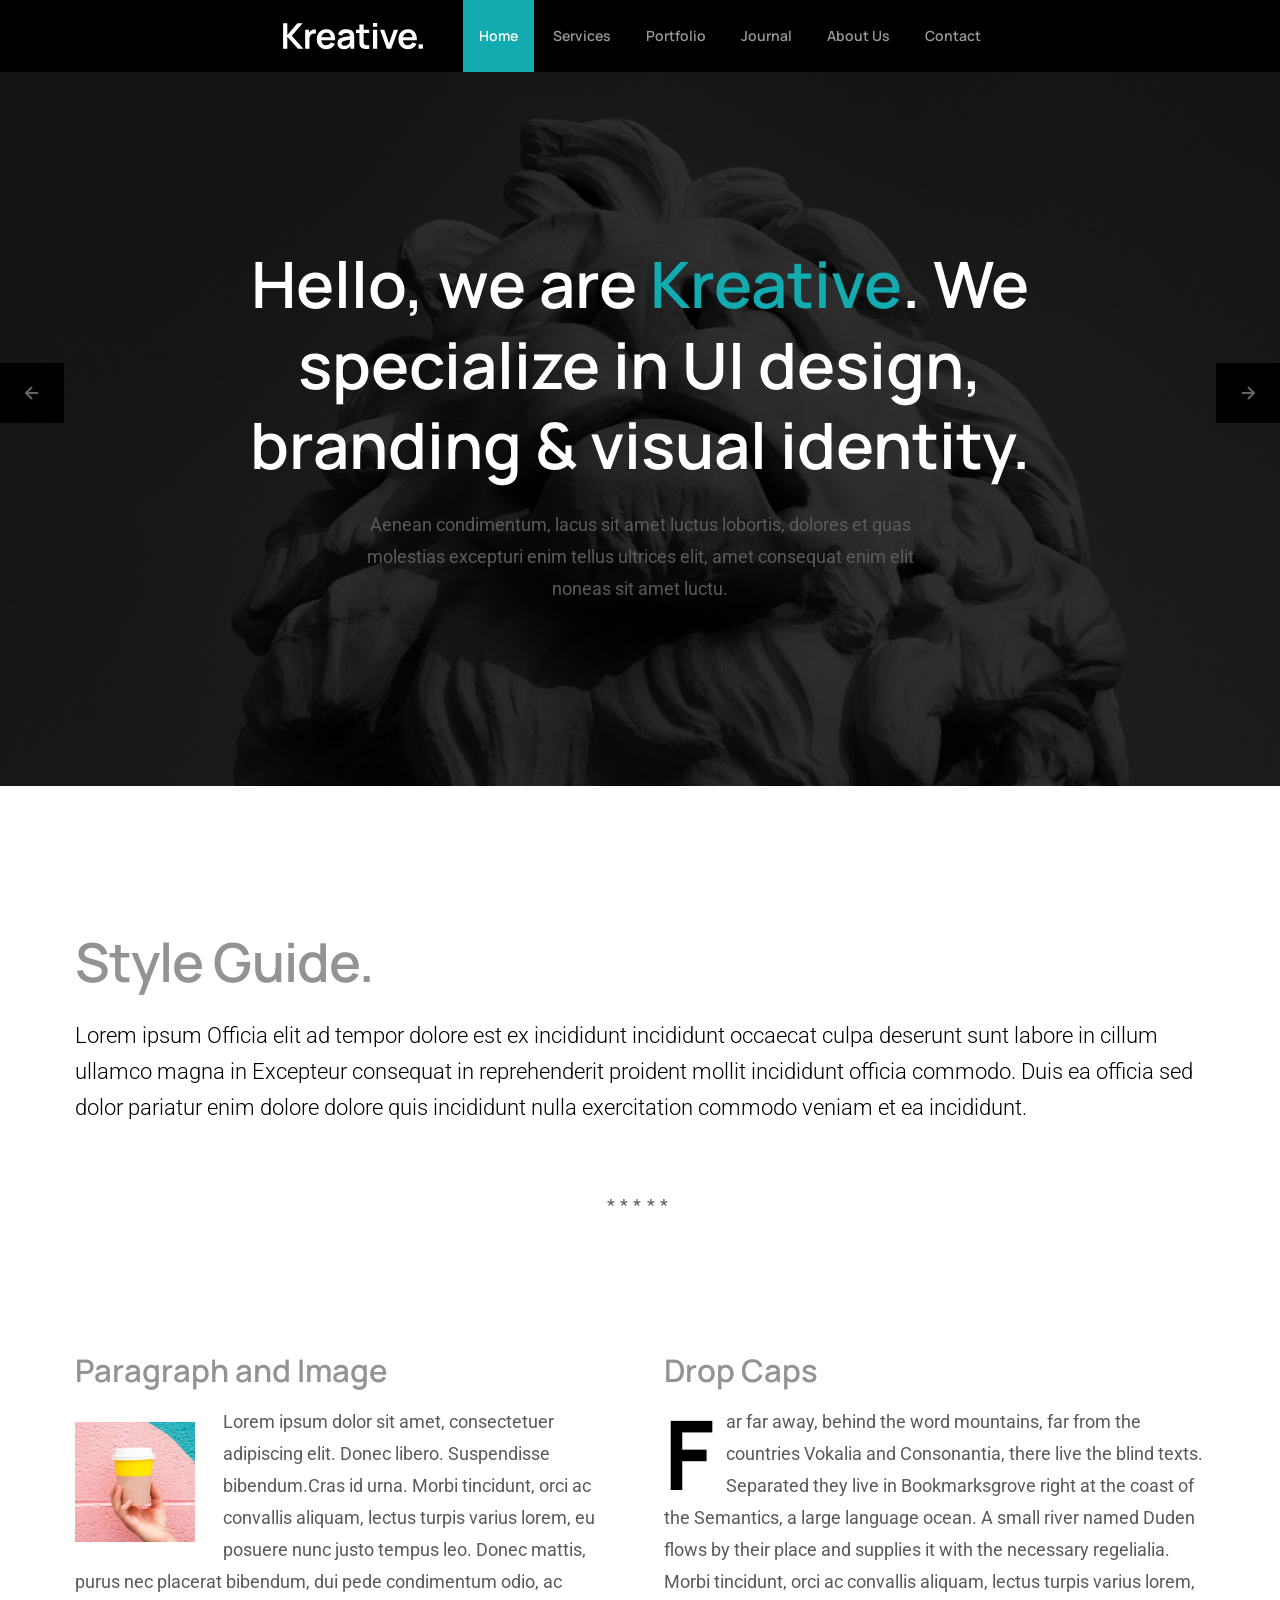
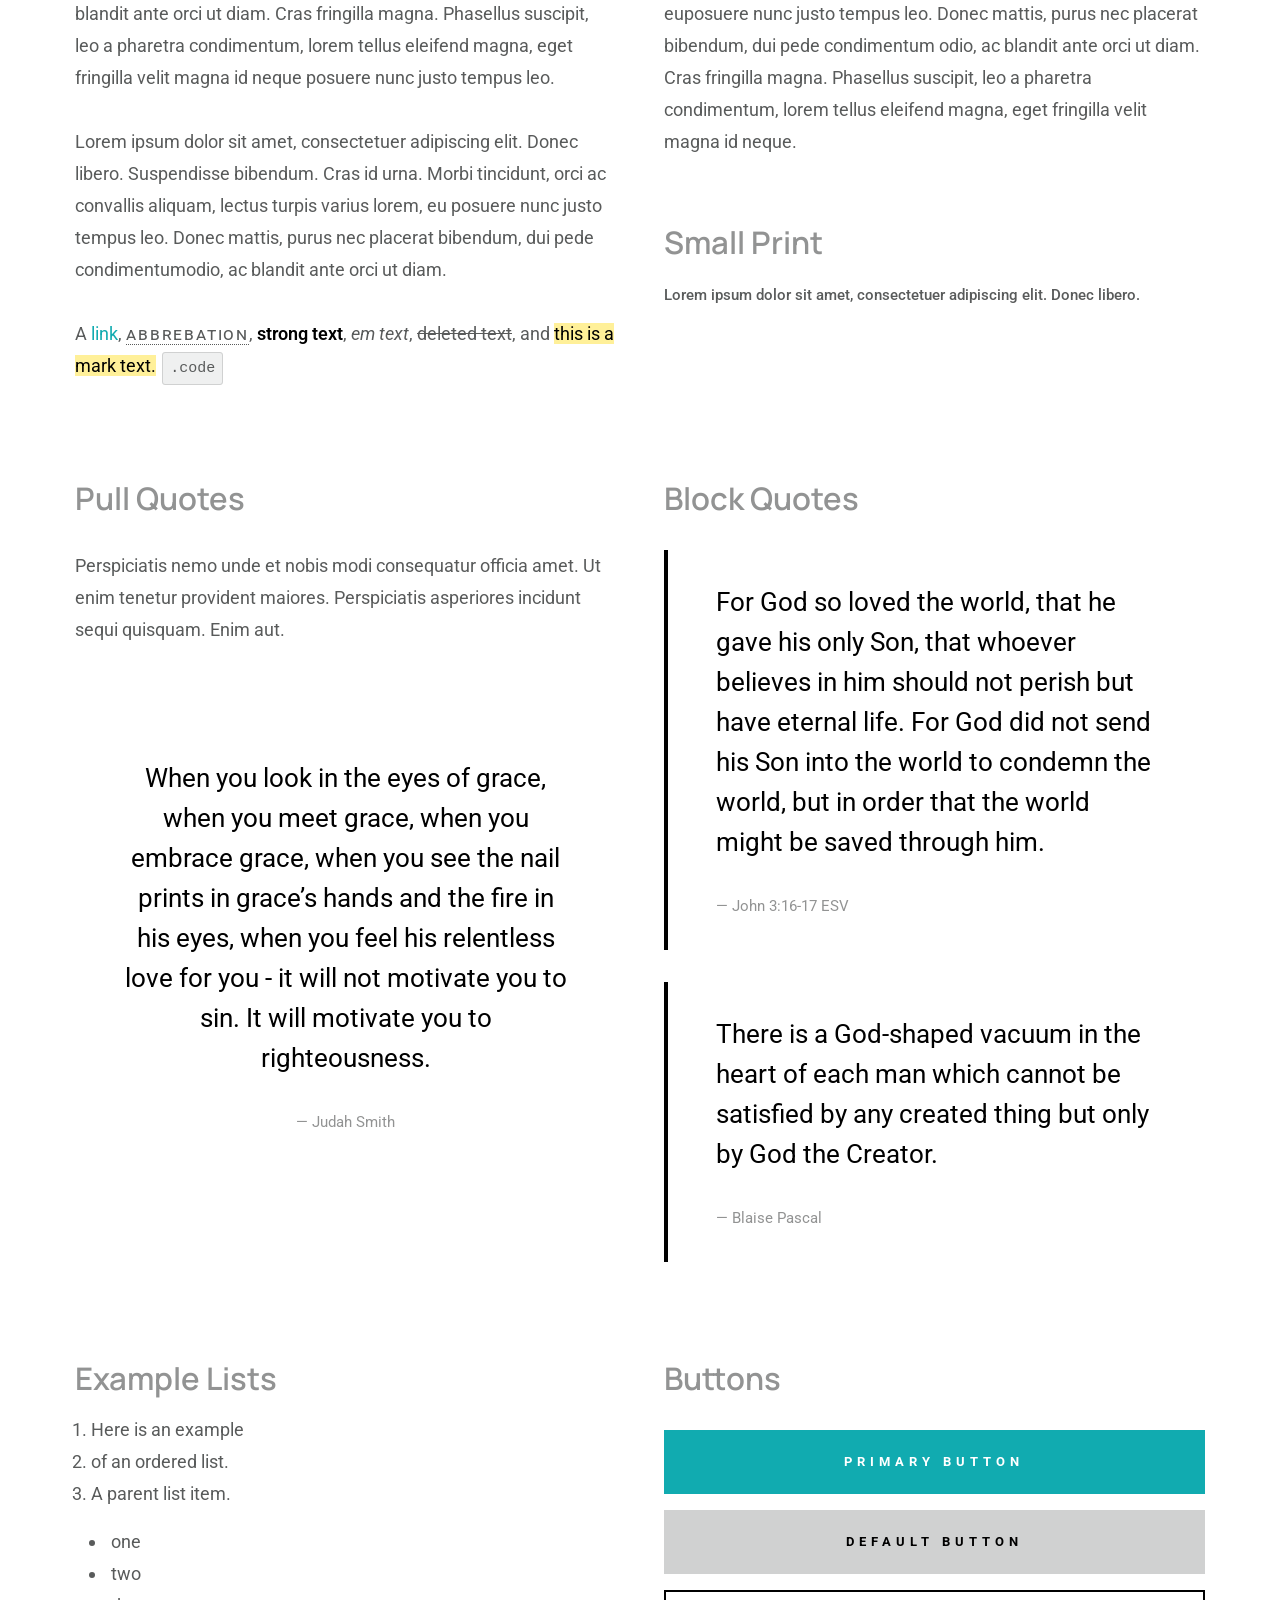
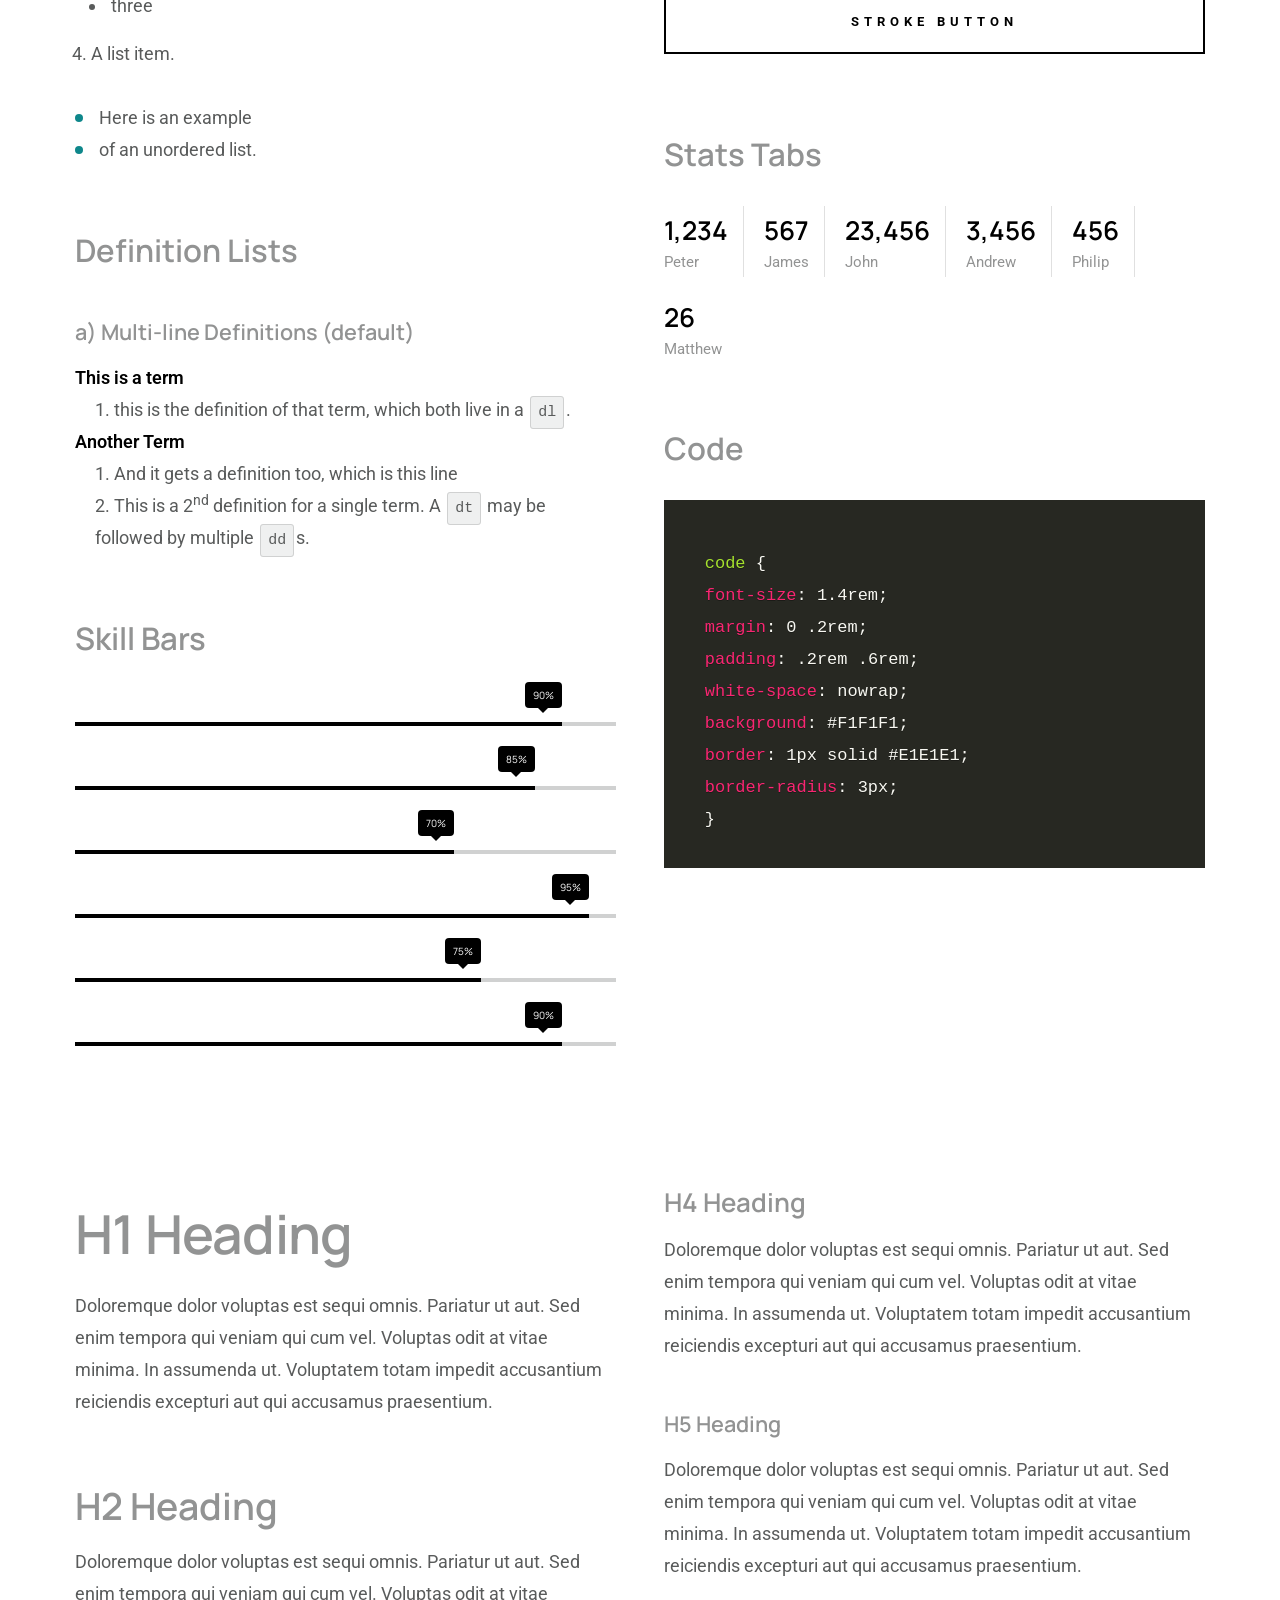
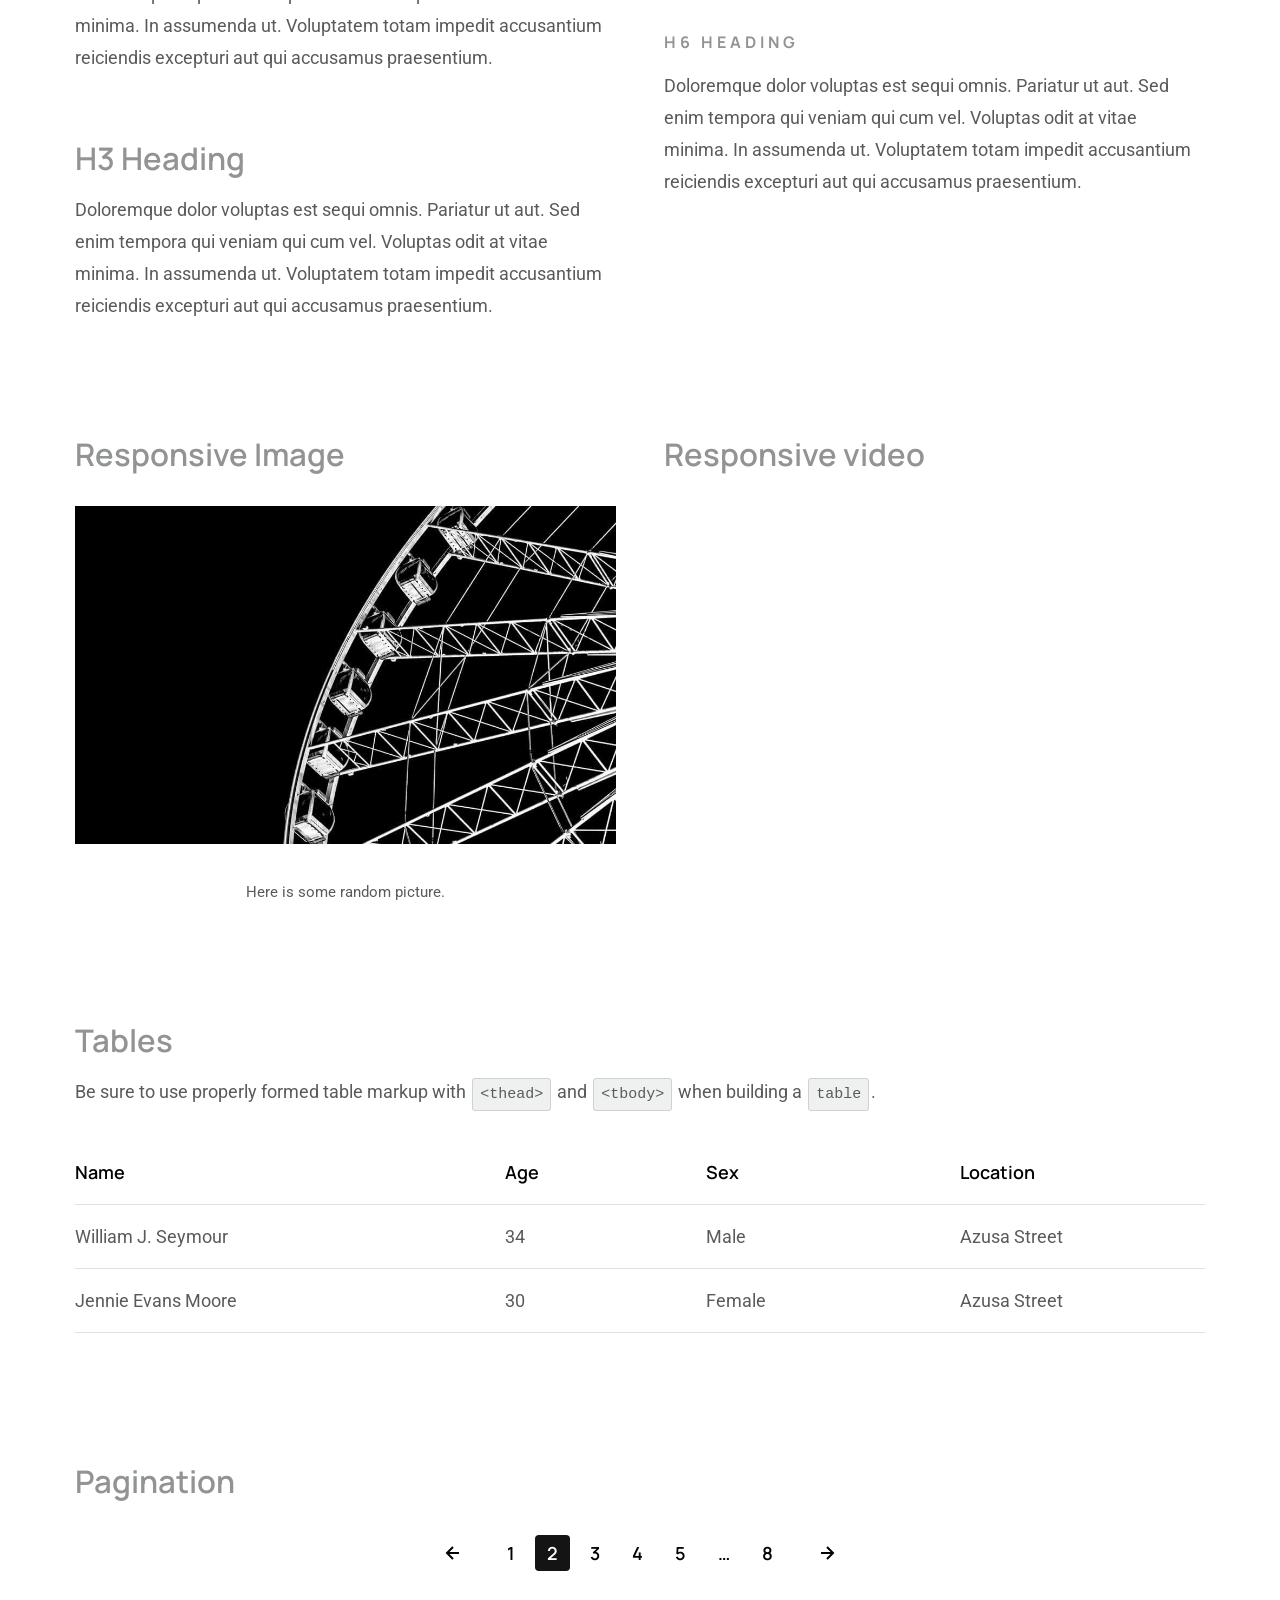
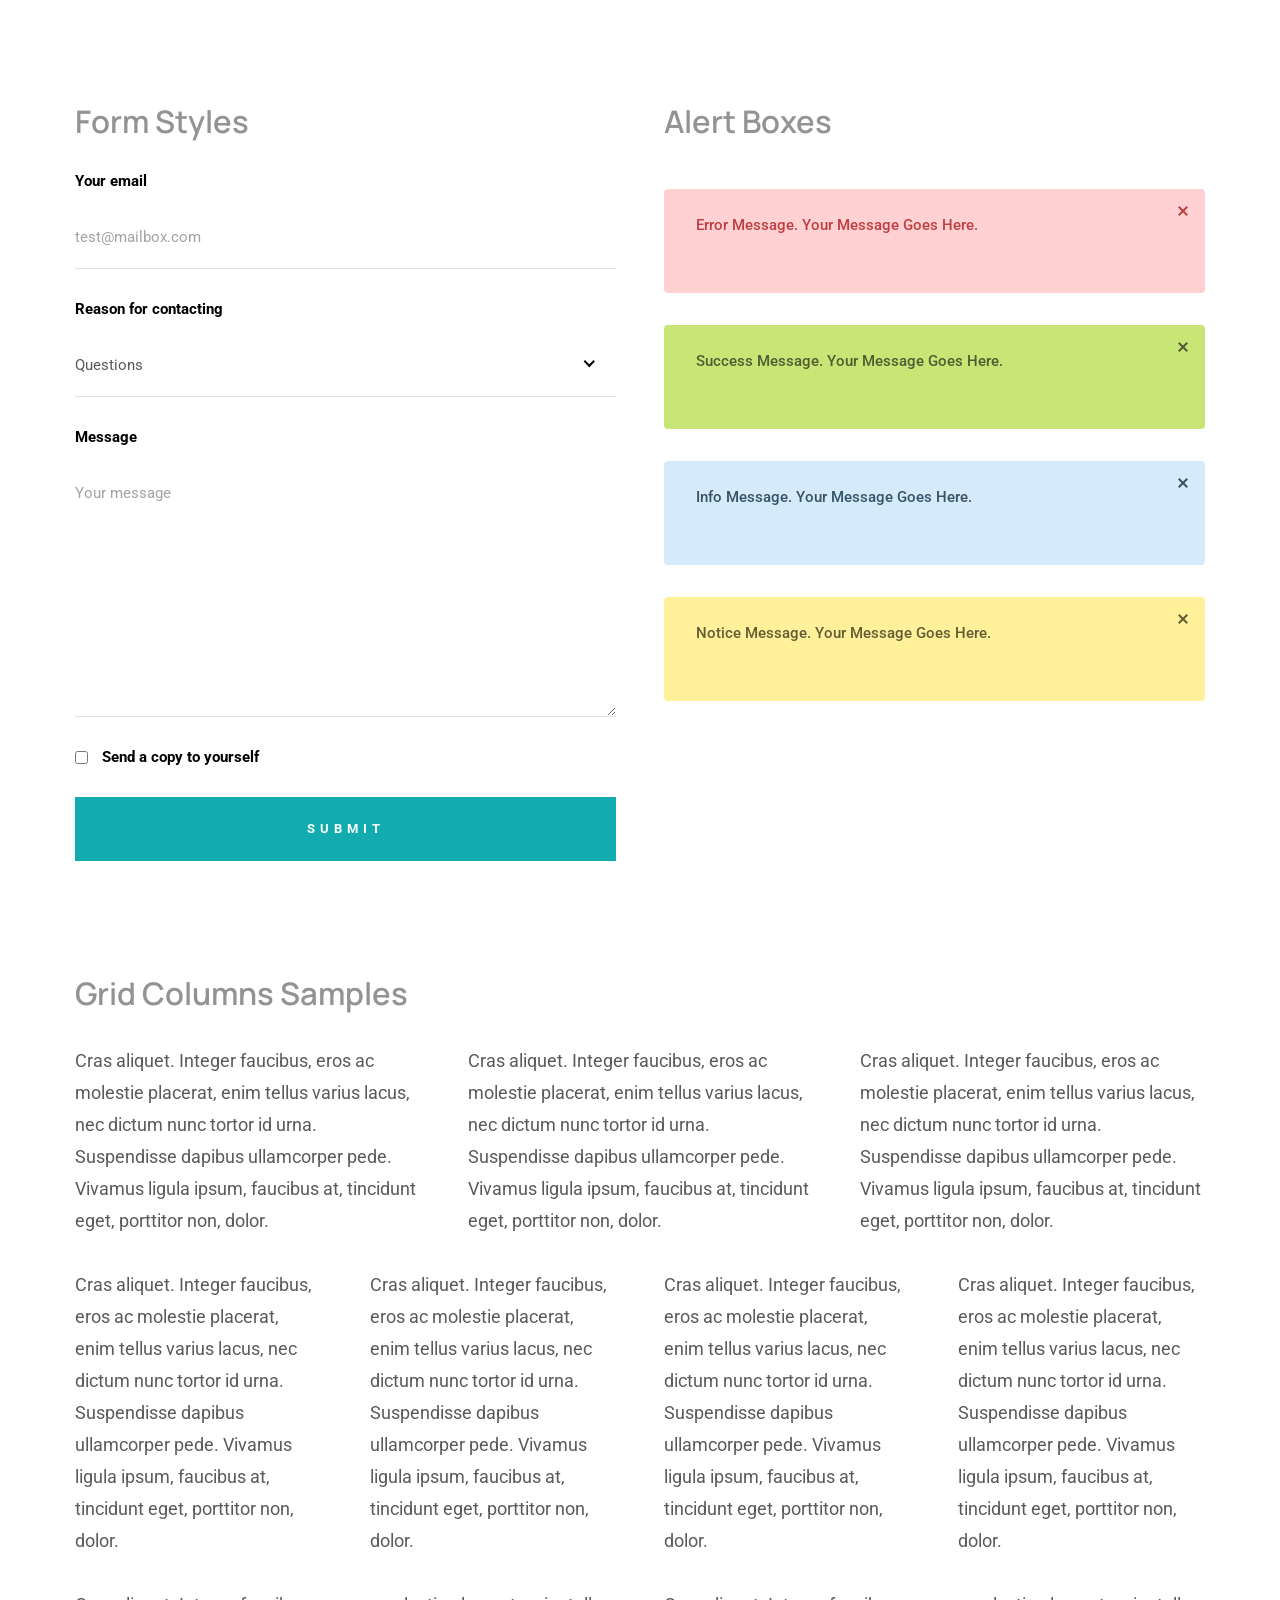
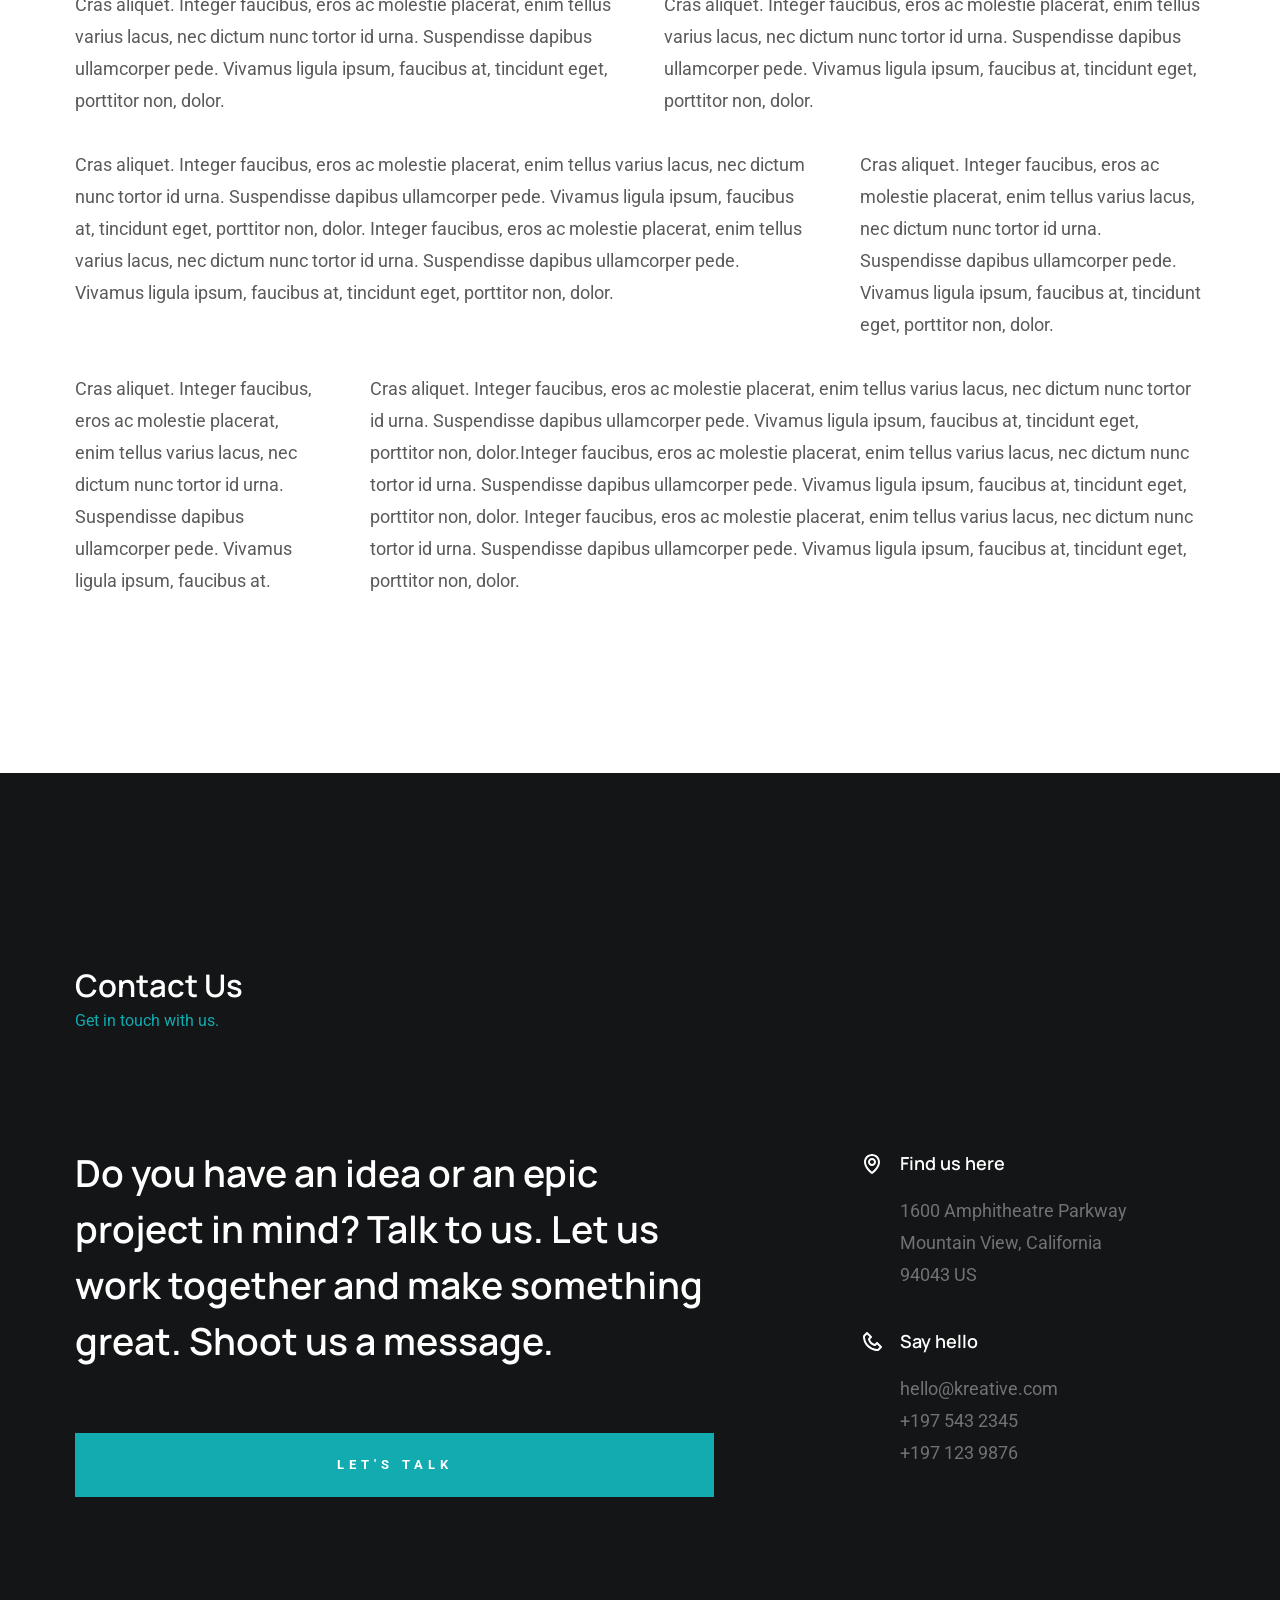
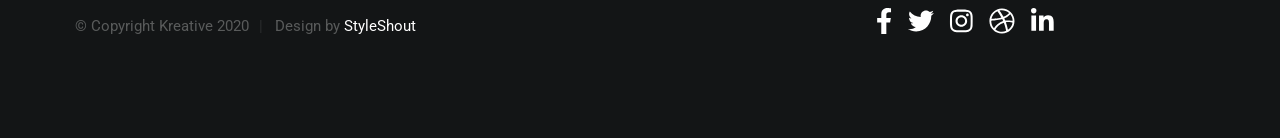
==== commit 4523929c: "Changes applied" ====
--- a/styles.html
+++ b/styles.html
@@ -1,5 +1,6 @@
 <!DOCTYPE html>
 <html class="no-js" lang="en">
+
 <head>
 
     <!--- basic page needs
@@ -19,12 +20,13 @@
     <link rel="stylesheet" href="css/vendor.css">
 
     <style type="text/css" media="screen">
-        .s-styles { 
+        .s-styles {
             background-color: white;
             padding-top: calc(4.5 * var(--space));
             padding-bottom: calc(4.5 * var(--space));
             position: relative;
         }
+
         .s-styles .intro h1 {
             margin-top: 0;
         }
@@ -86,7 +88,8 @@
 
     <!-- home
     ================================================== -->
-    <section id="home" class="s-home" data-parallax="scroll" data-image-src="images/hero-bg.jpg" data-natural-width="3000" data-natural-height="2000">
+    <section id="home" class="s-home" data-parallax="scroll" data-image-src="images/hero-bg.jpg"
+        data-natural-width="3000" data-natural-height="2000">
 
         <div class="s-home__content">
 
@@ -96,13 +99,13 @@
                     <div class="row">
                         <div class="column large-12 s-home__slide-text">
                             <h2>
-                            Hello, we are <span>Kreative</span>.
-                            We specialize in UI design, branding & visual identity.
+                                Hello, we are <span>Kreative</span>.
+                                We specialize in UI design, branding & visual identity.
                             </h2>
                             <p>
-                            Aenean condimentum, lacus sit amet luctus lobortis, 
-                            dolores et quas molestias excepturi enim tellus ultrices 
-                            elit, amet consequat enim elit noneas sit amet luctu.
+                                Aenean condimentum, lacus sit amet luctus lobortis,
+                                dolores et quas molestias excepturi enim tellus ultrices
+                                elit, amet consequat enim elit noneas sit amet luctu.
                             </p>
                         </div>
                     </div>
@@ -112,14 +115,14 @@
                     <div class="row">
                         <div class="column large-12 s-home__slider-text">
                             <h2>
-                            See some of <a href="#portfolio" title="">our works</a> or 
-                            <a href="#contact" title="">get in
-                            touch</a> to discuss how we could help you.
+                                See some of <a href="#portfolio" title="">our works</a> or
+                                <a href="#contact" title="">get in
+                                    touch</a> to discuss how we could help you.
                             </h2>
                             <p>
-                            Expedita tempora nostrum. Quidem sit consequatur. Inventore 
-                            aut ut necessitatibus. Corporis suscipit quis consequatur aut 
-                            aliquid vitae et architecto nam.
+                                Expedita tempora nostrum. Quidem sit consequatur. Inventore
+                                aut ut necessitatibus. Corporis suscipit quis consequatur aut
+                                aliquid vitae et architecto nam.
                             </p>
                         </div>
                     </div>
@@ -131,10 +134,14 @@
 
         <div class="s-home__nav-arrows">
             <div class="s-home__arrow-prev">
-                <svg xmlns="http://www.w3.org/2000/svg" width="24" height="24" viewBox="0 0 24 24"><path d="M12.707 17.293L8.414 13H18v-2H8.414l4.293-4.293-1.414-1.414L4.586 12l6.707 6.707z"/></svg>
+                <svg xmlns="http://www.w3.org/2000/svg" width="24" height="24" viewBox="0 0 24 24">
+                    <path d="M12.707 17.293L8.414 13H18v-2H8.414l4.293-4.293-1.414-1.414L4.586 12l6.707 6.707z" />
+                </svg>
             </div>
             <div class="s-home__arrow-next">
-                <svg xmlns="http://www.w3.org/2000/svg" width="24" height="24" viewBox="0 0 24 24"><path d="M11.293 17.293l1.414 1.414L19.414 12l-6.707-6.707-1.414 1.414L15.586 11H6v2h9.586z"/></svg>
+                <svg xmlns="http://www.w3.org/2000/svg" width="24" height="24" viewBox="0 0 24 24">
+                    <path d="M11.293 17.293l1.414 1.414L19.414 12l-6.707-6.707-1.414 1.414L15.586 11H6v2h9.586z" />
+                </svg>
             </div>
         </div> <!-- end s-home__nav-arrows -->
 
@@ -153,9 +160,12 @@
 
                 <h1>Style Guide.</h1>
 
-                <p class="lead">Lorem ipsum Officia elit ad tempor dolore est ex incididunt incididunt occaecat culpa deserunt 
-                sunt labore in cillum ullamco magna in Excepteur consequat in reprehenderit proident mollit incididunt officia commodo.
-                Duis ea officia sed dolor pariatur enim dolore dolore quis incididunt nulla exercitation commodo veniam et ea incididunt.
+                <p class="lead">Lorem ipsum Officia elit ad tempor dolore est ex incididunt incididunt occaecat culpa
+                    deserunt
+                    sunt labore in cillum ullamco magna in Excepteur consequat in reprehenderit proident mollit
+                    incididunt officia commodo.
+                    Duis ea officia sed dolor pariatur enim dolore dolore quis incididunt nulla exercitation commodo
+                    veniam et ea incididunt.
                 </p>
 
                 <hr class="fancy">
@@ -169,26 +179,33 @@
 
                 <h3>Paragraph and Image</h3>
 
-                <p><a href="#"><img width="120" height="120" class="h-pull-left" alt="sample-image" src="images/sample-image.jpg"></a>
-                Lorem ipsum dolor sit amet, consectetuer adipiscing elit. Donec libero. Suspendisse bibendum.Cras id urna. Morbi 
-                tincidunt, orci ac convallis aliquam, lectus turpis varius lorem, eu posuere nunc justo tempus leo. Donec mattis, 
-                purus nec placerat bibendum, dui pede condimentum odio, ac blandit ante orci ut diam. Cras fringilla magna. 
-                Phasellus suscipit, leo a pharetra condimentum, lorem tellus eleifend magna, eget fringilla velit magna id 
-                neque posuere nunc justo tempus leo. </p>
-
-                <p>
-                Lorem ipsum dolor sit amet, consectetuer adipiscing elit. Donec libero. Suspendisse bibendum. Cras id urna. 
-                Morbi tincidunt, orci ac convallis aliquam, lectus turpis varius lorem, eu posuere nunc justo tempus leo. 
-                Donec mattis, purus nec placerat bibendum, dui pede condimentumodio, ac blandit ante orci ut diam.	
+                <p><a href="#"><img width="120" height="120" class="h-pull-left" alt="sample-image"
+                            src="images/sample-image.jpg"></a>
+                    Lorem ipsum dolor sit amet, consectetuer adipiscing elit. Donec libero. Suspendisse bibendum.Cras id
+                    urna. Morbi
+                    tincidunt, orci ac convallis aliquam, lectus turpis varius lorem, eu posuere nunc justo tempus leo.
+                    Donec mattis,
+                    purus nec placerat bibendum, dui pede condimentum odio, ac blandit ante orci ut diam. Cras fringilla
+                    magna.
+                    Phasellus suscipit, leo a pharetra condimentum, lorem tellus eleifend magna, eget fringilla velit
+                    magna id
+                    neque posuere nunc justo tempus leo. </p>
+
+                <p>
+                    Lorem ipsum dolor sit amet, consectetuer adipiscing elit. Donec libero. Suspendisse bibendum. Cras
+                    id urna.
+                    Morbi tincidunt, orci ac convallis aliquam, lectus turpis varius lorem, eu posuere nunc justo tempus
+                    leo.
+                    Donec mattis, purus nec placerat bibendum, dui pede condimentumodio, ac blandit ante orci ut diam.
                 </p>
 
                 <p>A <a href="#">link</a>,
-                <abbr title="this really isn't a very good description">abbrebation</abbr>,
-                <strong>strong text</strong>,
-                <em>em text</em>,
-                <del>deleted text</del>, and
-                <mark>this is a mark text.</mark>
-                <code>.code</code>
+                    <abbr title="this really isn't a very good description">abbrebation</abbr>,
+                    <strong>strong text</strong>,
+                    <em>em text</em>,
+                    <del>deleted text</del>, and
+                    <mark>this is a mark text.</mark>
+                    <code>.code</code>
                 </p>
 
             </div>
@@ -197,13 +214,16 @@
 
                 <h3>Drop Caps</h3>
 
-                <p class="drop-cap">Far far away, behind the word mountains, far from the countries Vokalia and Consonantia,
-                there live the blind texts. Separated they live in Bookmarksgrove right at the coast of the
-                Semantics, a large language ocean. A small river named Duden flows by their place and supplies it with the 
-                necessary regelialia. Morbi tincidunt, orci ac convallis aliquam, lectus turpis varius lorem, 
-                euposuere nunc justo tempus leo. Donec mattis, purus nec placerat bibendum, dui pede condimentum odio, 
-                ac blandit ante orci ut diam. Cras fringilla magna. Phasellus suscipit, leo a pharetra condimentum, 
-                lorem tellus eleifend magna, eget fringilla velit magna id neque.
+                <p class="drop-cap">Far far away, behind the word mountains, far from the countries Vokalia and
+                    Consonantia,
+                    there live the blind texts. Separated they live in Bookmarksgrove right at the coast of the
+                    Semantics, a large language ocean. A small river named Duden flows by their place and supplies it
+                    with the
+                    necessary regelialia. Morbi tincidunt, orci ac convallis aliquam, lectus turpis varius lorem,
+                    euposuere nunc justo tempus leo. Donec mattis, purus nec placerat bibendum, dui pede condimentum
+                    odio,
+                    ac blandit ante orci ut diam. Cras fringilla magna. Phasellus suscipit, leo a pharetra condimentum,
+                    lorem tellus eleifend magna, eget fringilla velit magna id neque.
                 </p>
 
                 <h3>Small Print</h3>
@@ -221,19 +241,19 @@
                 <h3 class="h-add-bottom">Pull Quotes</h3>
 
                 <p>
-                Perspiciatis nemo unde et nobis modi consequatur officia amet. Ut enim 
-                tenetur provident maiores. Perspiciatis asperiores incidunt sequi 
-                quisquam. Enim aut. 
+                    Perspiciatis nemo unde et nobis modi consequatur officia amet. Ut enim
+                    tenetur provident maiores. Perspiciatis asperiores incidunt sequi
+                    quisquam. Enim aut.
                 </p>
 
                 <figure class="pull-quote">
                     <blockquote>
                         <p>
-                        When you look in the eyes of grace, when you meet grace, 
-                        when you embrace grace, when you see the nail prints in 
-                        grace’s hands and the fire in his eyes, when you feel his 
-                        relentless love for you - it will not motivate you to sin. 
-                        It will motivate you to righteousness.
+                            When you look in the eyes of grace, when you meet grace,
+                            when you embrace grace, when you see the nail prints in
+                            grace’s hands and the fire in his eyes, when you feel his
+                            relentless love for you - it will not motivate you to sin.
+                            It will motivate you to righteousness.
                         </p>
 
                         <footer>
@@ -250,10 +270,10 @@
 
                 <blockquote cite="http://where-i-got-my-info-from.com">
                     <p>
-                    For God so loved the world, that he gave his only Son, that whoever believes in 
-                    him should not perish but have eternal life. For God did not send his Son into 
-                    the world to condemn the world, but in order that the world might be 
-                    saved through him.
+                        For God so loved the world, that he gave his only Son, that whoever believes in
+                        him should not perish but have eternal life. For God did not send his Son into
+                        the world to condemn the world, but in order that the world might be
+                        saved through him.
                     </p>
 
                     <footer>
@@ -265,8 +285,8 @@
                 </blockquote>
 
                 <blockquote>
-                    <p>There is a God-shaped vacuum in the heart of each man which cannot be satisfied 
-                    by any created thing but only by God the Creator.</p>
+                    <p>There is a God-shaped vacuum in the heart of each man which cannot be satisfied
+                        by any created thing but only by God the Creator.</p>
 
                     <footer>
                         <cite>Blaise Pascal</cite>
@@ -293,9 +313,9 @@
                             <li>two</li>
                             <li>three</li>
                         </ul>
-                        </li>
-                        <li>A list item.</li>
-                    </ol>
+                    </li>
+                    <li>A list item.</li>
+                </ol>
 
                 <ul class="disc">
                     <li>Here is an example</li>
@@ -308,38 +328,39 @@
 
                 <dl class="dictionary-style">
                     <dt><strong>This is a term</strong></dt>
-                        <dd>this is the definition of that term, which both live in a <code>dl</code>.</dd>
+                    <dd>this is the definition of that term, which both live in a <code>dl</code>.</dd>
                     <dt><strong>Another Term</strong></dt>
-                        <dd>And it gets a definition too, which is this line</dd>
-                        <dd>This is a 2<sup>nd</sup> definition for a single term. A <code>dt</code> may be followed by multiple <code>dd</code>s.</dd>
+                    <dd>And it gets a definition too, which is this line</dd>
+                    <dd>This is a 2<sup>nd</sup> definition for a single term. A <code>dt</code> may be followed by
+                        multiple <code>dd</code>s.</dd>
                 </dl>
 
                 <h3 class="h-add-bottom">Skill Bars</h3>
 
                 <ul class="skill-bars">
                     <li>
-                    <div class="progress percent90"><span>90%</span></div>
-                    <strong>HTML</strong>
+                        <div class="progress percent90"><span>90%</span></div>
+                        <strong>HTML</strong>
                     </li>
                     <li>
-                    <div class="progress percent85"><span>85%</span></div>
-                    <strong>CSS</strong>
+                        <div class="progress percent85"><span>85%</span></div>
+                        <strong>CSS</strong>
                     </li>
                     <li>
-                    <div class="progress percent70"><span>70%</span></div>
-                    <strong>Javascript</strong>
+                        <div class="progress percent70"><span>70%</span></div>
+                        <strong>Javascript</strong>
                     </li>
                     <li>
-                    <div class="progress percent95"><span>95%</span></div>
-                    <strong>PHP</strong>
+                        <div class="progress percent95"><span>95%</span></div>
+                        <strong>PHP</strong>
                     </li>
                     <li>
-                    <div class="progress percent75"><span>75%</span></div>
-                    <strong>Wordpress</strong>
+                        <div class="progress percent75"><span>75%</span></div>
+                        <strong>Wordpress</strong>
                     </li>
                     <li>
-                    <div class="progress percent90"><span>90%</span></div>
-                    <strong>Node JS</strong>
+                        <div class="progress percent90"><span>90%</span></div>
+                        <strong>Node JS</strong>
                     </li>
                 </ul>
 
@@ -368,7 +389,7 @@
 
                 <h3 class="h-add-bottom">Code</h3>
 
-<pre><code class="language-css">
+                <pre><code class="language-css">
     code {
     font-size: 1.4rem;
     margin: 0 .2rem;
@@ -387,36 +408,42 @@
         <div class="row h-add-half-bottom">
 
             <div class="column large-6 tab-12">
-                    
+
                 <h1>H1 Heading</h1>
-                <p>Doloremque dolor voluptas est sequi omnis. Pariatur ut aut. Sed enim tempora qui veniam qui cum vel. 
-                Voluptas odit at vitae minima. In assumenda ut. Voluptatem totam impedit accusantium reiciendis excepturi aut qui accusamus praesentium.</p>
+                <p>Doloremque dolor voluptas est sequi omnis. Pariatur ut aut. Sed enim tempora qui veniam qui cum vel.
+                    Voluptas odit at vitae minima. In assumenda ut. Voluptatem totam impedit accusantium reiciendis
+                    excepturi aut qui accusamus praesentium.</p>
 
                 <h2>H2 Heading</h2>
-                <p>Doloremque dolor voluptas est sequi omnis. Pariatur ut aut. Sed enim tempora qui veniam qui cum vel. 
-                Voluptas odit at vitae minima. In assumenda ut. Voluptatem totam impedit accusantium reiciendis excepturi aut qui accusamus praesentium.</p>
+                <p>Doloremque dolor voluptas est sequi omnis. Pariatur ut aut. Sed enim tempora qui veniam qui cum vel.
+                    Voluptas odit at vitae minima. In assumenda ut. Voluptatem totam impedit accusantium reiciendis
+                    excepturi aut qui accusamus praesentium.</p>
 
                 <h3>H3 Heading</h3>
-                <p>Doloremque dolor voluptas est sequi omnis. Pariatur ut aut. Sed enim tempora qui veniam qui cum vel. 
-                Voluptas odit at vitae minima. In assumenda ut. Voluptatem totam impedit accusantium reiciendis excepturi aut qui accusamus praesentium.</p>
-
-                
+                <p>Doloremque dolor voluptas est sequi omnis. Pariatur ut aut. Sed enim tempora qui veniam qui cum vel.
+                    Voluptas odit at vitae minima. In assumenda ut. Voluptatem totam impedit accusantium reiciendis
+                    excepturi aut qui accusamus praesentium.</p>
+
+
             </div>
 
             <div class="column large-6 tab-12">
                 <h4>H4 Heading</h4>
-                <p>Doloremque dolor voluptas est sequi omnis. Pariatur ut aut. Sed enim tempora qui veniam qui cum vel. 
-                Voluptas odit at vitae minima. In assumenda ut. Voluptatem totam impedit accusantium reiciendis excepturi aut qui accusamus praesentium.</p>
+                <p>Doloremque dolor voluptas est sequi omnis. Pariatur ut aut. Sed enim tempora qui veniam qui cum vel.
+                    Voluptas odit at vitae minima. In assumenda ut. Voluptatem totam impedit accusantium reiciendis
+                    excepturi aut qui accusamus praesentium.</p>
 
                 <h5>H5 Heading</h5>
-                <p>Doloremque dolor voluptas est sequi omnis. Pariatur ut aut. Sed enim tempora qui veniam qui cum vel. 
-                Voluptas odit at vitae minima. In assumenda ut. Voluptatem totam impedit accusantium reiciendis excepturi aut qui accusamus praesentium.</p>
+                <p>Doloremque dolor voluptas est sequi omnis. Pariatur ut aut. Sed enim tempora qui veniam qui cum vel.
+                    Voluptas odit at vitae minima. In assumenda ut. Voluptatem totam impedit accusantium reiciendis
+                    excepturi aut qui accusamus praesentium.</p>
 
                 <h6>H6 Heading</h6>
-                <p>Doloremque dolor voluptas est sequi omnis. Pariatur ut aut. Sed enim tempora qui veniam qui cum vel. 
-                Voluptas odit at vitae minima. In assumenda ut. Voluptatem totam impedit accusantium reiciendis excepturi aut qui accusamus praesentium.</p>
-    
-                
+                <p>Doloremque dolor voluptas est sequi omnis. Pariatur ut aut. Sed enim tempora qui veniam qui cum vel.
+                    Voluptas odit at vitae minima. In assumenda ut. Voluptatem totam impedit accusantium reiciendis
+                    excepturi aut qui accusamus praesentium.</p>
+
+
             </div>
 
         </div> <!-- end row -->
@@ -428,10 +455,8 @@
                 <h3 class="h-add-bottom">Responsive Image</h3>
 
                 <figure>
-                    <img src="images/wheel-500.jpg" 
-                    srcset="images/wheel-1000.jpg 1000w, 
-                    images/wheel-500.jpg 500w" 
-                    sizes="(max-width: 1000px) 100vw, 1000px" alt="">
+                    <img src="images/wheel-500.jpg" srcset="images/wheel-1000.jpg 1000w, 
+                    images/wheel-500.jpg 500w" sizes="(max-width: 1000px) 100vw, 1000px" alt="">
 
                     <figcaption>
                         Here is some random picture.
@@ -445,11 +470,12 @@
                 <h3 class="h-add-bottom">Responsive video</h3>
 
                 <div class="video-container">
-                <iframe title="vimeo-player" src="https://player.vimeo.com/video/14592941" width="640" height="360" frameborder="0" allowfullscreen></iframe>                
+                    <iframe title="vimeo-player" src="https://player.vimeo.com/video/14592941" width="640" height="360"
+                        frameborder="0" allowfullscreen></iframe>
                 </div>
 
             </div>
-            
+
         </div> <!-- end row -->
 
         <div class="row h-add-bottom">
@@ -457,20 +483,21 @@
             <div class="column large-12">
 
                 <h3>Tables</h3>
-                <p>Be sure to use properly formed table markup with <code>&lt;thead&gt;</code> and <code>&lt;tbody&gt;</code> when building a <code>table</code>.</p>
+                <p>Be sure to use properly formed table markup with <code>&lt;thead&gt;</code> and
+                    <code>&lt;tbody&gt;</code> when building a <code>table</code>.</p>
 
                 <div class="table-responsive">
 
                     <table>
-                            <thead>
+                        <thead>
                             <tr>
                                 <th>Name</th>
                                 <th>Age</th>
                                 <th>Sex</th>
                                 <th>Location</th>
                             </tr>
-                            </thead>
-                            <tbody>
+                        </thead>
+                        <tbody>
                             <tr>
                                 <td>William J. Seymour</td>
                                 <td>34</td>
@@ -483,13 +510,13 @@
                                 <td>Female</td>
                                 <td>Azusa Street</td>
                             </tr>
-                            </tbody>
+                        </tbody>
                     </table>
 
                 </div>
 
             </div>
-            
+
         </div> <!-- end row -->
 
         <div class="row">
@@ -501,7 +528,10 @@
                     <ul>
                         <li>
                             <a class="pgn__prev" href="#0">
-                                <svg xmlns="http://www.w3.org/2000/svg" width="24" height="24" viewBox="0 0 24 24"><path d="M12.707 17.293L8.414 13H18v-2H8.414l4.293-4.293-1.414-1.414L4.586 12l6.707 6.707z"/></svg>
+                                <svg xmlns="http://www.w3.org/2000/svg" width="24" height="24" viewBox="0 0 24 24">
+                                    <path
+                                        d="M12.707 17.293L8.414 13H18v-2H8.414l4.293-4.293-1.414-1.414L4.586 12l6.707 6.707z" />
+                                </svg>
                             </a>
                         </li>
                         <li><a class="pgn__num" href="#0">1</a></li>
@@ -513,7 +543,10 @@
                         <li><a class="pgn__num" href="#0">8</a></li>
                         <li>
                             <a class="pgn__next" href="#0">
-                                <svg xmlns="http://www.w3.org/2000/svg" width="24" height="24" viewBox="0 0 24 24"><path d="M11.293 17.293l1.414 1.414L19.414 12l-6.707-6.707-1.414 1.414L15.586 11H6v2h9.586z"/></svg>
+                                <svg xmlns="http://www.w3.org/2000/svg" width="24" height="24" viewBox="0 0 24 24">
+                                    <path
+                                        d="M11.293 17.293l1.414 1.414L19.414 12l-6.707-6.707-1.414 1.414L15.586 11H6v2h9.586z" />
+                                </svg>
                             </a>
                         </li>
                     </ul>
@@ -544,7 +577,7 @@
                             </select>
                         </div>
                     </div>
-                    
+
                     <label for="exampleMessage">Message</label>
                     <textarea class="h-full-width" placeholder="Your message" id="exampleMessage"></textarea>
 
@@ -552,7 +585,7 @@
                         <input type="checkbox">
                         <span class="label-text">Send a copy to yourself</span>
                     </label>
-                
+
                     <input class="btn--primary h-full-width" type="submit" value="Submit">
                 </form>
 
@@ -563,27 +596,27 @@
                 <h3>Alert Boxes</h3>
 
                 <br>
-                
+
                 <div class="alert-box alert-box--error">
                     <p>Error Message. Your Message Goes Here.</p>
                     <span class="alert-box__close"></span>
                 </div><!-- end error -->
-                        
+
                 <div class="alert-box alert-box--success">
                     <p>Success Message. Your Message Goes Here.</p>
                     <span class="alert-box__close"></span>
                 </div><!-- end success -->
-                        
+
                 <div class="alert-box alert-box--info">
                     <p>Info Message. Your Message Goes Here.</p>
                     <span class="alert-box__close"></span>
                 </div><!-- end info -->
-                        
+
                 <div class="alert-box alert-box--notice">
                     <p>Notice Message. Your Message Goes Here.</p>
                     <span class="alert-box__close"></span>
                 </div><!-- end notice -->
-            
+
             </div>
 
         </div> <!-- end row -->
@@ -591,141 +624,144 @@
         <div class="row">
 
             <div class="large-12 column">
-               <h3 class="h-add-bottom">Grid Columns Samples</h3>
-            </div>
-   
+                <h3 class="h-add-bottom">Grid Columns Samples</h3>
+            </div>
+
         </div> <!-- Row End-->
 
 
         <div class="row">
-   
+
             <div class="large-4 mob-12 column">
                 <p>
-                Cras aliquet. Integer faucibus, eros ac molestie placerat, enim tellus varius lacus,
-                nec dictum nunc tortor id urna. Suspendisse dapibus ullamcorper pede. Vivamus ligula ipsum,
-                faucibus at, tincidunt eget, porttitor non, dolor. 
-                </p>
-             </div>
-   
+                    Cras aliquet. Integer faucibus, eros ac molestie placerat, enim tellus varius lacus,
+                    nec dictum nunc tortor id urna. Suspendisse dapibus ullamcorper pede. Vivamus ligula ipsum,
+                    faucibus at, tincidunt eget, porttitor non, dolor.
+                </p>
+            </div>
+
             <div class="large-4 mob-12 column">
                 <p>
-                Cras aliquet. Integer faucibus, eros ac molestie placerat, enim tellus varius lacus,
-                nec dictum nunc tortor id urna. Suspendisse dapibus ullamcorper pede. Vivamus ligula ipsum,
-                faucibus at, tincidunt eget, porttitor non, dolor. 
-                </p>
-            </div>
-   
+                    Cras aliquet. Integer faucibus, eros ac molestie placerat, enim tellus varius lacus,
+                    nec dictum nunc tortor id urna. Suspendisse dapibus ullamcorper pede. Vivamus ligula ipsum,
+                    faucibus at, tincidunt eget, porttitor non, dolor.
+                </p>
+            </div>
+
             <div class="large-4 mob-12 column">
                 <p>
-                Cras aliquet. Integer faucibus, eros ac molestie placerat, enim tellus varius lacus,
-                nec dictum nunc tortor id urna. Suspendisse dapibus ullamcorper pede. Vivamus ligula ipsum,
-                faucibus at, tincidunt eget, porttitor non, dolor. 
-                </p>
-            </div>
-   
+                    Cras aliquet. Integer faucibus, eros ac molestie placerat, enim tellus varius lacus,
+                    nec dictum nunc tortor id urna. Suspendisse dapibus ullamcorper pede. Vivamus ligula ipsum,
+                    faucibus at, tincidunt eget, porttitor non, dolor.
+                </p>
+            </div>
+
         </div>
-   
-        <div class="row">
-   
+
+        <div class="row">
+
             <div class="large-3 tab-6 mob-12 column">
                 <p>
-                Cras aliquet. Integer faucibus, eros ac molestie placerat, enim tellus varius lacus,
-                nec dictum nunc tortor id urna. Suspendisse dapibus ullamcorper pede. Vivamus ligula ipsum,
-                faucibus at, tincidunt eget, porttitor non, dolor. 
-                </p>
-            </div>
-   
+                    Cras aliquet. Integer faucibus, eros ac molestie placerat, enim tellus varius lacus,
+                    nec dictum nunc tortor id urna. Suspendisse dapibus ullamcorper pede. Vivamus ligula ipsum,
+                    faucibus at, tincidunt eget, porttitor non, dolor.
+                </p>
+            </div>
+
             <div class="large-3 tab-6 mob-12 column">
                 <p>
-                Cras aliquet. Integer faucibus, eros ac molestie placerat, enim tellus varius lacus,
-                nec dictum nunc tortor id urna. Suspendisse dapibus ullamcorper pede. Vivamus ligula ipsum,
-                faucibus at, tincidunt eget, porttitor non, dolor. 
-                </p>
-            </div>
-   
+                    Cras aliquet. Integer faucibus, eros ac molestie placerat, enim tellus varius lacus,
+                    nec dictum nunc tortor id urna. Suspendisse dapibus ullamcorper pede. Vivamus ligula ipsum,
+                    faucibus at, tincidunt eget, porttitor non, dolor.
+                </p>
+            </div>
+
             <div class="large-3 tab-6 mob-12 column">
                 <p>
-                Cras aliquet. Integer faucibus, eros ac molestie placerat, enim tellus varius lacus,
-                nec dictum nunc tortor id urna. Suspendisse dapibus ullamcorper pede. Vivamus ligula ipsum,
-                faucibus at, tincidunt eget, porttitor non, dolor. 
-                </p>
-            </div>
-   
+                    Cras aliquet. Integer faucibus, eros ac molestie placerat, enim tellus varius lacus,
+                    nec dictum nunc tortor id urna. Suspendisse dapibus ullamcorper pede. Vivamus ligula ipsum,
+                    faucibus at, tincidunt eget, porttitor non, dolor.
+                </p>
+            </div>
+
             <div class="large-3 tab-6 mob-12 column">
                 <p>
-                Cras aliquet. Integer faucibus, eros ac molestie placerat, enim tellus varius lacus,
-                nec dictum nunc tortor id urna. Suspendisse dapibus ullamcorper pede. Vivamus ligula ipsum,
-                faucibus at, tincidunt eget, porttitor non, dolor. 
-                </p>
-            </div>
-   
+                    Cras aliquet. Integer faucibus, eros ac molestie placerat, enim tellus varius lacus,
+                    nec dictum nunc tortor id urna. Suspendisse dapibus ullamcorper pede. Vivamus ligula ipsum,
+                    faucibus at, tincidunt eget, porttitor non, dolor.
+                </p>
+            </div>
+
         </div>
-   
-        <div class="row">
-   
+
+        <div class="row">
+
             <div class="large-6 mob-12 column">
                 <p>
-                Cras aliquet. Integer faucibus, eros ac molestie placerat, enim tellus varius lacus,
-                nec dictum nunc tortor id urna. Suspendisse dapibus ullamcorper pede. Vivamus ligula ipsum,
-                faucibus at, tincidunt eget, porttitor non, dolor. 
-                </p>
-            </div>
-   
+                    Cras aliquet. Integer faucibus, eros ac molestie placerat, enim tellus varius lacus,
+                    nec dictum nunc tortor id urna. Suspendisse dapibus ullamcorper pede. Vivamus ligula ipsum,
+                    faucibus at, tincidunt eget, porttitor non, dolor.
+                </p>
+            </div>
+
             <div class="large-6 mob-12 column">
                 <p>
-                Cras aliquet. Integer faucibus, eros ac molestie placerat, enim tellus varius lacus,
-                nec dictum nunc tortor id urna. Suspendisse dapibus ullamcorper pede. Vivamus ligula ipsum,
-                faucibus at, tincidunt eget, porttitor non, dolor. 
-                </p>
-            </div>
-   
+                    Cras aliquet. Integer faucibus, eros ac molestie placerat, enim tellus varius lacus,
+                    nec dictum nunc tortor id urna. Suspendisse dapibus ullamcorper pede. Vivamus ligula ipsum,
+                    faucibus at, tincidunt eget, porttitor non, dolor.
+                </p>
+            </div>
+
         </div>
-   
-        <div class="row">
-   
+
+        <div class="row">
+
             <div class="large-8 tab-7 mob-12 column">
                 <p>
-                Cras aliquet. Integer faucibus, eros ac molestie placerat, enim tellus varius lacus,
-                nec dictum nunc tortor id urna. Suspendisse dapibus ullamcorper pede. Vivamus ligula ipsum,
-                faucibus at, tincidunt eget, porttitor non, dolor. Integer faucibus, eros ac molestie placerat, enim tellus varius lacus,
-                nec dictum nunc tortor id urna. Suspendisse dapibus ullamcorper pede. Vivamus ligula ipsum,
-                faucibus at, tincidunt eget, porttitor non, dolor.
-                </p>
-            </div>
-   
+                    Cras aliquet. Integer faucibus, eros ac molestie placerat, enim tellus varius lacus,
+                    nec dictum nunc tortor id urna. Suspendisse dapibus ullamcorper pede. Vivamus ligula ipsum,
+                    faucibus at, tincidunt eget, porttitor non, dolor. Integer faucibus, eros ac molestie placerat, enim
+                    tellus varius lacus,
+                    nec dictum nunc tortor id urna. Suspendisse dapibus ullamcorper pede. Vivamus ligula ipsum,
+                    faucibus at, tincidunt eget, porttitor non, dolor.
+                </p>
+            </div>
+
             <div class="large-4 tab-5 mob-12 column">
                 <p>
-                Cras aliquet. Integer faucibus, eros ac molestie placerat, enim tellus varius lacus,
-                nec dictum nunc tortor id urna. Suspendisse dapibus ullamcorper pede. Vivamus ligula ipsum,
-                faucibus at, tincidunt eget, porttitor non, dolor. 
-                </p>
-            </div>
-   
-         </div>
-   
-         <div class="row">
-   
+                    Cras aliquet. Integer faucibus, eros ac molestie placerat, enim tellus varius lacus,
+                    nec dictum nunc tortor id urna. Suspendisse dapibus ullamcorper pede. Vivamus ligula ipsum,
+                    faucibus at, tincidunt eget, porttitor non, dolor.
+                </p>
+            </div>
+
+        </div>
+
+        <div class="row">
+
             <div class="large-3 tab-5 mob-12 column">
                 <p>
-                Cras aliquet. Integer faucibus, eros ac molestie placerat, enim tellus varius lacus,
-                nec dictum nunc tortor id urna. Suspendisse dapibus ullamcorper pede. Vivamus ligula ipsum,
-                faucibus at. 
-                </p>
-             </div>
-   
+                    Cras aliquet. Integer faucibus, eros ac molestie placerat, enim tellus varius lacus,
+                    nec dictum nunc tortor id urna. Suspendisse dapibus ullamcorper pede. Vivamus ligula ipsum,
+                    faucibus at.
+                </p>
+            </div>
+
             <div class="large-9 tab-7 mob-12 column">
                 <p>
-                Cras aliquet. Integer faucibus, eros ac molestie placerat, enim tellus varius lacus,
-                nec dictum nunc tortor id urna. Suspendisse dapibus ullamcorper pede. Vivamus ligula ipsum,
-                faucibus at, tincidunt eget, porttitor non, dolor.Integer faucibus, eros ac molestie placerat, enim tellus varius lacus,
-                nec dictum nunc tortor id urna. Suspendisse dapibus ullamcorper pede. Vivamus ligula ipsum,
-                faucibus at, tincidunt eget, porttitor non, dolor. Integer faucibus, eros ac molestie placerat, enim tellus varius lacus,
-                nec dictum nunc tortor id urna. Suspendisse dapibus ullamcorper pede. Vivamus ligula ipsum,
-                faucibus at, tincidunt eget, porttitor non, dolor.
-                </p>
-             </div>
-   
-         </div> 
+                    Cras aliquet. Integer faucibus, eros ac molestie placerat, enim tellus varius lacus,
+                    nec dictum nunc tortor id urna. Suspendisse dapibus ullamcorper pede. Vivamus ligula ipsum,
+                    faucibus at, tincidunt eget, porttitor non, dolor.Integer faucibus, eros ac molestie placerat, enim
+                    tellus varius lacus,
+                    nec dictum nunc tortor id urna. Suspendisse dapibus ullamcorper pede. Vivamus ligula ipsum,
+                    faucibus at, tincidunt eget, porttitor non, dolor. Integer faucibus, eros ac molestie placerat, enim
+                    tellus varius lacus,
+                    nec dictum nunc tortor id urna. Suspendisse dapibus ullamcorper pede. Vivamus ligula ipsum,
+                    faucibus at, tincidunt eget, porttitor non, dolor.
+                </p>
+            </div>
+
+        </div>
 
     </section> <!-- end s-styles -->
 
@@ -745,8 +781,8 @@
 
             <div class="column large-7 medium-12">
                 <h3 class="display-1">
-                    Do you have an idea or an epic project in mind? Talk to us. 
-                    Let us work together and make something great. Shoot us 
+                    Do you have an idea or an epic project in mind? Talk to us.
+                    Let us work together and make something great. Shoot us
                     a message.
                 </h3>
 
@@ -759,16 +795,21 @@
                 <div class="row">
                     <div class="column large-12 medium-6 tab-12">
                         <div class="s-contact__info-block">
-                            
+
                             <span class="s-contact__info-block-icon">
-                                <svg xmlns="http://www.w3.org/2000/svg" width="24" height="24"><path d="M12 14c2.206 0 4-1.794 4-4s-1.794-4-4-4-4 1.794-4 4 1.794 4 4 4zm0-6c1.103 0 2 .897 2 2s-.897 2-2 2-2-.897-2-2 .897-2 2-2z"/><path d="M11.42 21.814a.998.998 0 001.16 0C12.884 21.599 20.029 16.44 20 10c0-4.411-3.589-8-8-8S4 5.589 4 9.995c-.029 6.445 7.116 11.604 7.42 11.819zM12 4c3.309 0 6 2.691 6 6.005.021 4.438-4.388 8.423-6 9.73-1.611-1.308-6.021-5.294-6-9.735 0-3.309 2.691-6 6-6z"/></svg>
+                                <svg xmlns="http://www.w3.org/2000/svg" width="24" height="24">
+                                    <path
+                                        d="M12 14c2.206 0 4-1.794 4-4s-1.794-4-4-4-4 1.794-4 4 1.794 4 4 4zm0-6c1.103 0 2 .897 2 2s-.897 2-2 2-2-.897-2-2 .897-2 2-2z" />
+                                    <path
+                                        d="M11.42 21.814a.998.998 0 001.16 0C12.884 21.599 20.029 16.44 20 10c0-4.411-3.589-8-8-8S4 5.589 4 9.995c-.029 6.445 7.116 11.604 7.42 11.819zM12 4c3.309 0 6 2.691 6 6.005.021 4.438-4.388 8.423-6 9.73-1.611-1.308-6.021-5.294-6-9.735 0-3.309 2.691-6 6-6z" />
+                                </svg>
                             </span>
-        
+
                             <h5>Find us here</h5>
                             <p>
-                            1600 Amphitheatre Parkway <br>
-                            Mountain View, California <br>
-                            94043 US
+                                1600 Amphitheatre Parkway <br>
+                                Mountain View, California <br>
+                                94043 US
                             </p>
                         </div> <!-- end s-contact__info-block -->
                     </div>
@@ -776,14 +817,17 @@
                     <div class="column large-12 medium-6 tab-12">
                         <div class="s-contact__info-block">
                             <span class="s-contact__info-block-icon">
-                                <svg xmlns="http://www.w3.org/2000/svg" width="24" height="24"><path d="M17.707 12.293a.999.999 0 00-1.414 0l-1.594 1.594c-.739-.22-2.118-.72-2.992-1.594s-1.374-2.253-1.594-2.992l1.594-1.594a.999.999 0 000-1.414l-4-4a.999.999 0 00-1.414 0L3.581 5.005c-.38.38-.594.902-.586 1.435.023 1.424.4 6.37 4.298 10.268s8.844 4.274 10.269 4.298h.028c.528 0 1.027-.208 1.405-.586l2.712-2.712a.999.999 0 000-1.414l-4-4.001zm-.127 6.712c-1.248-.021-5.518-.356-8.873-3.712-3.366-3.366-3.692-7.651-3.712-8.874L7 4.414 9.586 7 8.293 8.293a1 1 0 00-.272.912c.024.115.611 2.842 2.271 4.502s4.387 2.247 4.502 2.271a.991.991 0 00.912-.271L17 14.414 19.586 17l-2.006 2.005z"/></svg>
+                                <svg xmlns="http://www.w3.org/2000/svg" width="24" height="24">
+                                    <path
+                                        d="M17.707 12.293a.999.999 0 00-1.414 0l-1.594 1.594c-.739-.22-2.118-.72-2.992-1.594s-1.374-2.253-1.594-2.992l1.594-1.594a.999.999 0 000-1.414l-4-4a.999.999 0 00-1.414 0L3.581 5.005c-.38.38-.594.902-.586 1.435.023 1.424.4 6.37 4.298 10.268s8.844 4.274 10.269 4.298h.028c.528 0 1.027-.208 1.405-.586l2.712-2.712a.999.999 0 000-1.414l-4-4.001zm-.127 6.712c-1.248-.021-5.518-.356-8.873-3.712-3.366-3.366-3.692-7.651-3.712-8.874L7 4.414 9.586 7 8.293 8.293a1 1 0 00-.272.912c.024.115.611 2.842 2.271 4.502s4.387 2.247 4.502 2.271a.991.991 0 00.912-.271L17 14.414 19.586 17l-2.006 2.005z" />
+                                </svg>
                             </span>
-        
+
                             <h5>Say hello</h5>
                             <p>
-                            hello@kreative.com <br>
-                            +197 543 2345 <br>
-                            +197 123 9876
+                                hello@kreative.com <br>
+                                +197 543 2345 <br>
+                                +197 123 9876
                             </p>
                         </div> <!-- end s-contact__info-block -->
                     </div>
@@ -810,14 +854,16 @@
             </div>
 
             <div class="column large-7 medium-6 w-1000-stack ss-copyright">
-                <span>© Copyright Kreative 2020</span> 
+                <span>© Copyright Kreative 2020</span>
                 <span>Design by <a href="https://www.styleshout.com/">StyleShout</a></span>
             </div>
         </div>
 
         <div class="ss-go-top">
             <a class="smoothscroll" title="Back to Top" href="#top">
-                <svg xmlns="http://www.w3.org/2000/svg" viewBox="0 0 24 24"><path d="M6 4h12v2H6zm5 10v6h2v-6h5l-6-6-6 6z"/></svg>
+                <svg xmlns="http://www.w3.org/2000/svg" viewBox="0 0 24 24">
+                    <path d="M6 4h12v2H6zm5 10v6h2v-6h5l-6-6-6 6z" />
+                </svg>
             </a>
         </div> <!-- end ss-go-top -->
     </footer>
--- a/css/styles.css
+++ b/css/styles.css
@@ -94,6 +94,7 @@
  * ## fonts 
  * ------------------------------------------------------------------- */
 @import url("https://fonts.googleapis.com/css?family=Manrope:300,300i,400,400i,500,500i,600,600i,700,700i,800|Roboto:300,300i,400,400i,600,600i,700,700i&display=swap");
+
 :root {
     --font-1: "Roboto", sans-serif;
     --font-2: "Manrope", sans-serif;
@@ -118,33 +119,33 @@
     /* theme color variations
      */
     --color-1-lighter: hsla(182, 82%, 68%, 1);
-    --color-1-light  : hsla(182, 82%, 58%, 1);
-    --color-1-dark   : hsla(182, 82%, 30%, 1);
-    --color-1-darker : hsla(182, 82%, 18%, 1);
+    --color-1-light: hsla(182, 82%, 58%, 1);
+    --color-1-dark: hsla(182, 82%, 30%, 1);
+    --color-1-darker: hsla(182, 82%, 18%, 1);
     --color-2-lighter: hsla(275, 23%, 48%, 1);
-    --color-2-light  : hsla(275, 23%, 38%, 1);
-    --color-2-dark   : hsla(275, 23%, 18%, 1);
-    --color-2-darker : hsla(275, 23%, 8%, 1);
+    --color-2-light: hsla(275, 23%, 38%, 1);
+    --color-2-dark: hsla(275, 23%, 18%, 1);
+    --color-2-darker: hsla(275, 23%, 8%, 1);
 
     /* feedback colors
      * color-error(#ffd1d2), color-success(#c8e675), 
      * color-info(#d7ecfb), color-notice(#fff099)
      */
-    --color-error          : hsla(359, 100%, 91%, 1);
-    --color-success        : hsla(76, 69%, 68%, 1);
-    --color-info           : hsla(205, 82%, 91%, 1);
-    --color-notice         : hsla(51, 100%, 80%, 1);
-    --color-error-content  : hsla(359, 50%, 50%, 1);
+    --color-error: hsla(359, 100%, 91%, 1);
+    --color-success: hsla(76, 69%, 68%, 1);
+    --color-info: hsla(205, 82%, 91%, 1);
+    --color-notice: hsla(51, 100%, 80%, 1);
+    --color-error-content: hsla(359, 50%, 50%, 1);
     --color-success-content: hsla(76, 29%, 28%, 1);
-    --color-info-content   : hsla(205, 32%, 31%, 1);
-    --color-notice-content : hsla(51, 30%, 30%, 1);
+    --color-info-content: hsla(205, 32%, 31%, 1);
+    --color-notice-content: hsla(51, 30%, 30%, 1);
 
     /* shades 
      * generated using 
      * Tint & Shade Generator 
      * (https://maketintsandshades.com/)
      */
-    --color-black  : #000000;
+    --color-black: #000000;
     --color-gray-19: #0a0a0a;
     --color-gray-18: #141414;
     --color-gray-17: #1e1e1e;
@@ -155,44 +156,44 @@
     --color-gray-12: #4f5151;
     --color-gray-11: #595b5b;
     --color-gray-10: #636565;
-    --color-gray-9 : #737474;
-    --color-gray-8 : #828484;
-    --color-gray-7 : #929393;
-    --color-gray-6 : #a1a3a3;
-    --color-gray-5 : #b1b2b2;
-    --color-gray-4 : #c1c1c1;
-    --color-gray-3 : #d0d1d1;
-    --color-gray-2 : #e0e0e0;
-    --color-gray-1 : #eff0f0;
-    --color-white  : #ffffff;
+    --color-gray-9: #737474;
+    --color-gray-8: #828484;
+    --color-gray-7: #929393;
+    --color-gray-6: #a1a3a3;
+    --color-gray-5: #b1b2b2;
+    --color-gray-4: #c1c1c1;
+    --color-gray-3: #d0d1d1;
+    --color-gray-2: #e0e0e0;
+    --color-gray-1: #eff0f0;
+    --color-white: #ffffff;
 
     /* text
      */
-    --color-text       : var(--color-gray-11);
-    --color-text-dark  : var(--color-black);
-    --color-text-light : var(--color-gray-7);
+    --color-text: var(--color-gray-11);
+    --color-text-dark: var(--color-black);
+    --color-text-light: var(--color-gray-7);
     --color-placeholder: var(--color-gray-6);
 
     /* buttons
      */
-    --color-btn                   : var(--color-gray-3);
-    --color-btn-text              : var(--color-black);
-    --color-btn-hover             : var(--color-black);
-    --color-btn-hover-text        : var(--color-white);
-    --color-btn-primary           : var(--color-1);
-    --color-btn-primary-text      : var(--color-white);
-    --color-btn-primary-hover     : var(--color-black);
+    --color-btn: var(--color-gray-3);
+    --color-btn-text: var(--color-black);
+    --color-btn-hover: var(--color-black);
+    --color-btn-hover-text: var(--color-white);
+    --color-btn-primary: var(--color-1);
+    --color-btn-primary-text: var(--color-white);
+    --color-btn-primary-hover: var(--color-black);
     --color-btn-primary-hover-text: var(--color-white);
-    --color-btn-stroke            : var(--color-black);
-    --color-btn-stroke-text       : var(--color-black);
-    --color-btn-stroke-hover      : var(--color-black);
-    --color-btn-stroke-hover-text : var(--color-white);
+    --color-btn-stroke: var(--color-black);
+    --color-btn-stroke-text: var(--color-black);
+    --color-btn-stroke-hover: var(--color-black);
+    --color-btn-stroke-hover-text: var(--color-white);
 
     /* others
      */
     --color-white-bg: white;
-    --color-dark-bg : #131516;
-    --color-border  : var(--color-gray-2);
+    --color-dark-bg: #131516;
+    --color-border: var(--color-gray-2);
 }
 
 /* ------------------------------------------------------------------- 
@@ -203,26 +204,26 @@
      * base font size: 18px 
      * vertical space unit : 32px
      */
-    --base-size     : 62.5%;
+    --base-size: 62.5%;
     --base-font-size: 1.8rem;
-    --space         : 3.2rem;
+    --space: 3.2rem;
 
     /* vertical spacing 
      */
     --vspace-0_25: calc(0.25 * var(--space));
-    --vspace-0_5 : calc(0.5 * var(--space));
+    --vspace-0_5: calc(0.5 * var(--space));
     --vspace-0_75: calc(0.75 * var(--space));
-    --vspace-1   : calc(var(--space));
+    --vspace-1: calc(var(--space));
     --vspace-1_25: calc(1.25 * var(--space));
-    --vspace-1_5 : calc(1.5 * var(--space));
+    --vspace-1_5: calc(1.5 * var(--space));
     --vspace-1_75: calc(1.75 * var(--space));
-    --vspace-2   : calc(2 * var(--space));
-    --vspace-2_5 : calc(2.5 * var(--space));
-    --vspace-3   : calc(3 * var(--space));
-    --vspace-3_5 : calc(3.5 * var(--space));
-    --vspace-4   : calc(4 * var(--space));
-    --vspace-4_5 : calc(4.5 * var(--space));
-    --vspace-5   : calc(5 * var(--space));
+    --vspace-2: calc(2 * var(--space));
+    --vspace-2_5: calc(2.5 * var(--space));
+    --vspace-3: calc(3 * var(--space));
+    --vspace-3_5: calc(3.5 * var(--space));
+    --vspace-4: calc(4 * var(--space));
+    --vspace-4_5: calc(4.5 * var(--space));
+    --vspace-5: calc(5 * var(--space));
 
     /* type scale
      * ratio 1:2 | base: 18px
@@ -243,22 +244,22 @@
      * -------------------------------------------------------
      */
     --text-scale-ratio: 1.2;
-    --text-size       : var(--base-font-size);
-    --text-xs         : calc((var(--text-size) / var(--text-scale-ratio)) / var(--text-scale-ratio));
-    --text-sm         : calc(var(--text-xs) * var(--text-scale-ratio));
-    --text-md         : calc(var(--text-sm) * var(--text-scale-ratio) * var(--text-scale-ratio));
-    --text-lg         : calc(var(--text-md) * var(--text-scale-ratio));
-    --text-xl         : calc(var(--text-lg) * var(--text-scale-ratio));
-    --text-xxl        : calc(var(--text-xl) * var(--text-scale-ratio));
-    --text-xxxl       : calc(var(--text-xxl) * var(--text-scale-ratio));
-    --text-display-1  : calc(var(--text-xxxl) * var(--text-scale-ratio));
-    --text-display-2  : calc(var(--text-display-1) * var(--text-scale-ratio));
-    --text-display-3  : calc(var(--text-display-2) * var(--text-scale-ratio));
+    --text-size: var(--base-font-size);
+    --text-xs: calc((var(--text-size) / var(--text-scale-ratio)) / var(--text-scale-ratio));
+    --text-sm: calc(var(--text-xs) * var(--text-scale-ratio));
+    --text-md: calc(var(--text-sm) * var(--text-scale-ratio) * var(--text-scale-ratio));
+    --text-lg: calc(var(--text-md) * var(--text-scale-ratio));
+    --text-xl: calc(var(--text-lg) * var(--text-scale-ratio));
+    --text-xxl: calc(var(--text-xl) * var(--text-scale-ratio));
+    --text-xxxl: calc(var(--text-xxl) * var(--text-scale-ratio));
+    --text-display-1: calc(var(--text-xxxl) * var(--text-scale-ratio));
+    --text-display-2: calc(var(--text-display-1) * var(--text-scale-ratio));
+    --text-display-3: calc(var(--text-display-2) * var(--text-scale-ratio));
 
     /* default button height
      */
     --vspace-btn: var(--vspace-2);
-    
+
 }
 
 /* on mobile devices below 600px
@@ -276,19 +277,19 @@
 :root {
     /* widths for rows and containers
      */
-    --width-full    : 100%;
-    --width-max     : 1200px;
-    --width-wide    : 1400px;
-    --width-wider   : 1600px;
-    --width-widest  : 1800px;
-    --width-narrow  : 1000px;
+    --width-full: 100%;
+    --width-max: 1200px;
+    --width-wide: 1400px;
+    --width-wider: 1600px;
+    --width-widest: 1800px;
+    --width-narrow: 1000px;
     --width-narrower: 900px;
     --width-grid-max: var(--width-max);
 
     /* gutters
      */
-    --gutter-lg : 2.4rem;
-    --gutter-md : 2rem;
+    --gutter-lg: 2.4rem;
+    --gutter-md: 2rem;
     --gutter-mob: 1rem;
 }
 
@@ -391,14 +392,17 @@
 
 /* Add the correct font weight in Chrome, Edge, and Safari. */
 
-b, strong {
+b,
+strong {
     font-weight: bolder;
 }
 
 /* 1. Correct the inheritance and scaling of font size in all browsers.
  * 2. Correct the odd `em` font sizing in all browsers. */
 
-code, kbd, samp {
+code,
+kbd,
+samp {
     font-family: monospace, monospace;
     /* 1 */
     font-size: 1em;
@@ -414,7 +418,8 @@
 /* Prevent `sub` and `sup` elements from affecting the line height in
  * all browsers. */
 
-sub, sup {
+sub,
+sup {
     font-size: 75%;
     line-height: 0;
     position: relative;
@@ -446,7 +451,11 @@
 /* 1. Change the font styles in all browsers.
  * 2. Remove the margin in Firefox and Safari. */
 
-button, input, optgroup, select, textarea {
+button,
+input,
+optgroup,
+select,
+textarea {
     font-family: inherit;
     /* 1 */
     font-size: 100%;
@@ -460,7 +469,8 @@
 /* Show the overflow in IE.
  * 1. Show the overflow in Edge. */
 
-button, input {
+button,
+input {
     /* 1 */
     overflow: visible;
 }
@@ -468,27 +478,37 @@
 /* Remove the inheritance of text transform in Edge, Firefox, and IE.
  * 1. Remove the inheritance of text transform in Firefox. */
 
-button, select {
+button,
+select {
     /* 1 */
     text-transform: none;
 }
 
 /* Correct the inability to style clickable types in iOS and Safari. */
 
-button, [type="button"], [type="reset"], [type="submit"] {
+button,
+[type="button"],
+[type="reset"],
+[type="submit"] {
     -webkit-appearance: button;
 }
 
 /* Remove the inner border and padding in Firefox. */
 
-button::-moz-focus-inner, [type="button"]::-moz-focus-inner, [type="reset"]::-moz-focus-inner, [type="submit"]::-moz-focus-inner {
+button::-moz-focus-inner,
+[type="button"]::-moz-focus-inner,
+[type="reset"]::-moz-focus-inner,
+[type="submit"]::-moz-focus-inner {
     border-style: none;
     padding: 0;
 }
 
 /* Restore the focus styles unset by the previous rule. */
 
-button:-moz-focusring, [type="button"]:-moz-focusring, [type="reset"]:-moz-focusring, [type="submit"]:-moz-focusring {
+button:-moz-focusring,
+[type="button"]:-moz-focusring,
+[type="reset"]:-moz-focusring,
+[type="submit"]:-moz-focusring {
     outline: 1px dotted ButtonText;
 }
 
@@ -534,7 +554,8 @@
 /* 1. Add the correct box sizing in IE 10.
  * 2. Remove the padding in IE 10. */
 
-[type="checkbox"], [type="radio"] {
+[type="checkbox"],
+[type="radio"] {
     -webkit-box-sizing: border-box;
     box-sizing: border-box;
     /* 1 */
@@ -544,7 +565,8 @@
 
 /* Correct the cursor style of increment and decrement buttons in Chrome. */
 
-[type="number"]::-webkit-inner-spin-button, [type="number"]::-webkit-outer-spin-button {
+[type="number"]::-webkit-inner-spin-button,
+[type="number"]::-webkit-outer-spin-button {
     height: auto;
 }
 
@@ -618,7 +640,9 @@
     box-sizing: border-box;
 }
 
-*, *::before, *::after {
+*,
+*::before,
+*::after {
     -webkit-box-sizing: inherit;
     box-sizing: inherit;
 }
@@ -637,7 +661,11 @@
 /* ------------------------------------------------------------------- 
  * ## media
  * ------------------------------------------------------------------- */
-svg, img, video embed, iframe, object {
+svg,
+img,
+video embed,
+iframe,
+object {
     max-width: 100%;
     height: auto;
 }
@@ -645,7 +673,25 @@
 /* ------------------------------------------------------------------- 
  * ## typography resets
  * ------------------------------------------------------------------- */
-div, dl, dt, dd, ul, ol, li, h1, h2, h3, h4, h5, h6, pre, form, p, blockquote, th, td {
+div,
+dl,
+dt,
+dd,
+ul,
+ol,
+li,
+h1,
+h2,
+h3,
+h4,
+h5,
+h6,
+pre,
+form,
+p,
+blockquote,
+th,
+td {
     margin: 0;
     padding: 0;
 }
@@ -655,12 +701,14 @@
     text-rendering: optimizeLegibility;
 }
 
-em, i {
+em,
+i {
     font-style: italic;
     line-height: inherit;
 }
 
-strong, b {
+strong,
+b {
     font-weight: bold;
     line-height: inherit;
 }
@@ -670,7 +718,8 @@
     line-height: inherit;
 }
 
-ol, ul {
+ol,
+ul {
     list-style: none;
 }
 
@@ -698,13 +747,13 @@
     padding: 0;
 }
 
-input[type="email"], 
-input[type="number"], 
-input[type="search"], 
-input[type="text"], 
-input[type="tel"], 
-input[type="url"], 
-input[type="password"], 
+input[type="email"],
+input[type="number"],
+input[type="search"],
+input[type="text"],
+input[type="tel"],
+input[type="url"],
+input[type="password"],
 textarea {
     -webkit-appearance: none;
     -moz-appearance: none;
@@ -754,7 +803,8 @@
     padding: 0 var(--gutter-lg);
 }
 
-.collapse>.column, .column.collapse {
+.collapse>.column,
+.column.collapse {
     padding: 0;
 }
 
@@ -947,6 +997,7 @@
     flex: 0 0 83.33333%;
     max-width: 83.33333%;
 }
+
 .large-11 {
     -ms-flex: 0 0 91.66667%;
     -webkit-box-flex: 0;
@@ -969,75 +1020,88 @@
         margin-left: calc(var(--gutter-md) * -1);
         margin-right: calc(var(--gutter-md) * -1);
     }
+
     .column {
         padding: 0 var(--gutter-md);
     }
+
     .medium-1 {
         -ms-flex: 0 0 8.33333%;
         -webkit-box-flex: 0;
         flex: 0 0 8.33333%;
         max-width: 8.33333%;
     }
+
     .medium-2 {
         -ms-flex: 0 0 16.66667%;
         -webkit-box-flex: 0;
         flex: 0 0 16.66667%;
         max-width: 16.66667%;
     }
+
     .medium-3 {
         -ms-flex: 0 0 25%;
         -webkit-box-flex: 0;
         flex: 0 0 25%;
         max-width: 25%;
     }
+
     .medium-4 {
         -ms-flex: 0 0 33.33333%;
         -webkit-box-flex: 0;
         flex: 0 0 33.33333%;
         max-width: 33.33333%;
     }
+
     .medium-5 {
         -ms-flex: 0 0 41.66667%;
         -webkit-box-flex: 0;
         flex: 0 0 41.66667%;
         max-width: 41.66667%;
     }
+
     .medium-6 {
         -ms-flex: 0 0 50%;
         -webkit-box-flex: 0;
         flex: 0 0 50%;
         max-width: 50%;
     }
+
     .medium-7 {
         -ms-flex: 0 0 58.33333%;
         -webkit-box-flex: 0;
         flex: 0 0 58.33333%;
         max-width: 58.33333%;
     }
+
     .medium-8 {
         -ms-flex: 0 0 66.66667%;
         -webkit-box-flex: 0;
         flex: 0 0 66.66667%;
         max-width: 66.66667%;
     }
+
     .medium-9 {
         -ms-flex: 0 0 75%;
         -webkit-box-flex: 0;
         flex: 0 0 75%;
         max-width: 75%;
     }
+
     .medium-10 {
         -ms-flex: 0 0 83.33333%;
         -webkit-box-flex: 0;
         flex: 0 0 83.33333%;
         max-width: 83.33333%;
     }
+
     .medium-11 {
         -ms-flex: 0 0 91.66667%;
         -webkit-box-flex: 0;
         flex: 0 0 91.66667%;
         max-width: 91.66667%;
     }
+
     .medium-12 {
         -ms-flex: 0 0 100%;
         -webkit-box-flex: 0;
@@ -1053,78 +1117,91 @@
     .row {
         width: 90%;
     }
+
     .tab-1 {
         -ms-flex: 0 0 8.33333%;
         -webkit-box-flex: 0;
         flex: 0 0 8.33333%;
         max-width: 8.33333%;
     }
+
     .tab-2 {
         -ms-flex: 0 0 16.66667%;
         -webkit-box-flex: 0;
         flex: 0 0 16.66667%;
         max-width: 16.66667%;
     }
+
     .tab-3 {
         -ms-flex: 0 0 25%;
         -webkit-box-flex: 0;
         flex: 0 0 25%;
         max-width: 25%;
     }
+
     .tab-4 {
         -ms-flex: 0 0 33.33333%;
         -webkit-box-flex: 0;
         flex: 0 0 33.33333%;
         max-width: 33.33333%;
     }
+
     .tab-5 {
         -ms-flex: 0 0 41.66667%;
         -webkit-box-flex: 0;
         flex: 0 0 41.66667%;
         max-width: 41.66667%;
     }
+
     .tab-6 {
         -ms-flex: 0 0 50%;
         -webkit-box-flex: 0;
         flex: 0 0 50%;
         max-width: 50%;
     }
+
     .tab-7 {
         -ms-flex: 0 0 58.33333%;
         -webkit-box-flex: 0;
         flex: 0 0 58.33333%;
         max-width: 58.33333%;
     }
+
     .tab-8 {
         -ms-flex: 0 0 66.66667%;
         -webkit-box-flex: 0;
         flex: 0 0 66.66667%;
         max-width: 66.66667%;
     }
+
     .tab-9 {
         -ms-flex: 0 0 75%;
         -webkit-box-flex: 0;
         flex: 0 0 75%;
         max-width: 75%;
     }
+
     .tab-10 {
         -ms-flex: 0 0 83.33333%;
         -webkit-box-flex: 0;
         flex: 0 0 83.33333%;
         max-width: 83.33333%;
     }
+
     .tab-11 {
         -ms-flex: 0 0 91.66667%;
         -webkit-box-flex: 0;
         flex: 0 0 91.66667%;
         max-width: 91.66667%;
     }
+
     .tab-12 {
         -ms-flex: 0 0 100%;
         -webkit-box-flex: 0;
         flex: 0 0 100%;
         max-width: 100%;
     }
+
     .hide-on-tablet {
         display: none;
     }
@@ -1139,87 +1216,102 @@
         padding-left: 6vw;
         padding-right: 6vw;
     }
+
     .row .row {
         margin-left: calc(var(--gutter-mob) * -1);
         margin-right: calc(var(--gutter-mob) * -1);
         padding-left: 0;
         padding-right: 0;
     }
+
     .column {
         padding: 0 var(--gutter-mob);
     }
+
     .mob-1 {
         -ms-flex: 0 0 8.33333%;
         -webkit-box-flex: 0;
         flex: 0 0 8.33333%;
         max-width: 8.33333%;
     }
+
     .mob-2 {
         -ms-flex: 0 0 16.66667%;
         -webkit-box-flex: 0;
         flex: 0 0 16.66667%;
         max-width: 16.66667%;
     }
+
     .mob-3 {
         -ms-flex: 0 0 25%;
         -webkit-box-flex: 0;
         flex: 0 0 25%;
         max-width: 25%;
     }
+
     .mob-4 {
         -ms-flex: 0 0 33.33333%;
         -webkit-box-flex: 0;
         flex: 0 0 33.33333%;
         max-width: 33.33333%;
     }
+
     .mob-5 {
         -ms-flex: 0 0 41.66667%;
         -webkit-box-flex: 0;
         flex: 0 0 41.66667%;
         max-width: 41.66667%;
     }
+
     .mob-6 {
         -ms-flex: 0 0 50%;
         -webkit-box-flex: 0;
         flex: 0 0 50%;
         max-width: 50%;
     }
+
     .mob-7 {
         -ms-flex: 0 0 58.33333%;
         -webkit-box-flex: 0;
         flex: 0 0 58.33333%;
         max-width: 58.33333%;
     }
+
     .mob-8 {
         -ms-flex: 0 0 66.66667%;
         -webkit-box-flex: 0;
         flex: 0 0 66.66667%;
         max-width: 66.66667%;
     }
+
     .mob-9 {
         -ms-flex: 0 0 75%;
         -webkit-box-flex: 0;
         flex: 0 0 75%;
         max-width: 75%;
     }
+
     .mob-10 {
         -ms-flex: 0 0 83.33333%;
         -webkit-box-flex: 0;
         flex: 0 0 83.33333%;
         max-width: 83.33333%;
     }
+
     .mob-11 {
         -ms-flex: 0 0 91.66667%;
         -webkit-box-flex: 0;
         flex: 0 0 91.66667%;
         max-width: 91.66667%;
     }
+
     .mob-12 {
         -ms-flex: 0 0 100%;
         -webkit-box-flex: 0;
         flex: 0 0 100%;
         max-width: 100%;
     }
+
     .hide-on-mobile {
         display: none;
     }
@@ -1233,6 +1325,7 @@
         margin-left: 0;
         margin-right: 0;
     }
+
     .column {
         -ms-flex: 0 0 100%;
         -webkit-box-flex: 0;
@@ -1311,36 +1404,42 @@
         flex: 0 0 12.5%;
         max-width: 12.5%;
     }
+
     .block-medium-1-6>.column {
         -ms-flex: 0 0 16.66667%;
         -webkit-box-flex: 0;
         flex: 0 0 16.66667%;
         max-width: 16.66667%;
     }
+
     .block-medium-1-5>.column {
         -ms-flex: 0 0 20%;
         -webkit-box-flex: 0;
         flex: 0 0 20%;
         max-width: 20%;
     }
+
     .block-medium-1-4>.column {
         -ms-flex: 0 0 25%;
         -webkit-box-flex: 0;
         flex: 0 0 25%;
         max-width: 25%;
     }
+
     .block-medium-1-3>.column {
         -ms-flex: 0 0 33.33333%;
         -webkit-box-flex: 0;
         flex: 0 0 33.33333%;
         max-width: 33.33333%;
     }
+
     .block-medium-1-2>.column {
         -ms-flex: 0 0 50%;
         -webkit-box-flex: 0;
         flex: 0 0 50%;
         max-width: 50%;
     }
+
     .block-medium-full>.column {
         -ms-flex: 0 0 100%;
         -webkit-box-flex: 0;
@@ -1359,36 +1458,42 @@
         flex: 0 0 12.5%;
         max-width: 12.5%;
     }
+
     .block-tab-1-6>.column {
         -ms-flex: 0 0 16.66667%;
         -webkit-box-flex: 0;
         flex: 0 0 16.66667%;
         max-width: 16.66667%;
     }
+
     .block-tab-1-5>.column {
         -ms-flex: 0 0 20%;
         -webkit-box-flex: 0;
         flex: 0 0 20%;
         max-width: 20%;
     }
+
     .block-tab-1-4>.column {
         -ms-flex: 0 0 25%;
         -webkit-box-flex: 0;
         flex: 0 0 25%;
         max-width: 25%;
     }
+
     .block-tab-1-3>.column {
         -ms-flex: 0 0 33.33333%;
         -webkit-box-flex: 0;
         flex: 0 0 33.33333%;
         max-width: 33.33333%;
     }
+
     .block-tab-1-2>.column {
         -ms-flex: 0 0 50%;
         -webkit-box-flex: 0;
         flex: 0 0 50%;
         max-width: 50%;
     }
+
     .block-tab-full>.column {
         -ms-flex: 0 0 100%;
         -webkit-box-flex: 0;
@@ -1407,36 +1512,42 @@
         flex: 0 0 12.5%;
         max-width: 12.5%;
     }
+
     .block-mob-1-6>.column {
         -ms-flex: 0 0 16.66667%;
         -webkit-box-flex: 0;
         flex: 0 0 16.66667%;
         max-width: 16.66667%;
     }
+
     .block-mob-1-5>.column {
         -ms-flex: 0 0 20%;
         -webkit-box-flex: 0;
         flex: 0 0 20%;
         max-width: 20%;
     }
+
     .block-mob-1-4>.column {
         -ms-flex: 0 0 25%;
         -webkit-box-flex: 0;
         flex: 0 0 25%;
         max-width: 25%;
     }
+
     .block-mob-1-3>.column {
         -ms-flex: 0 0 33.33333%;
         -webkit-box-flex: 0;
         flex: 0 0 33.33333%;
         max-width: 33.33333%;
     }
+
     .block-mob-1-2>.column {
         -ms-flex: 0 0 50%;
         -webkit-box-flex: 0;
         flex: 0 0 50%;
         max-width: 50%;
     }
+
     .block-mob-full>.column {
         -ms-flex: 0 0 100%;
         -webkit-box-flex: 0;
@@ -1542,7 +1653,9 @@
  *
  * ------------------------------------------------------------------- */
 @media screen and (max-width: 1000px) {
-    .w-1000-stack, .block-1000-stack>.column {
+
+    .w-1000-stack,
+    .block-1000-stack>.column {
         -ms-flex: 0 0 100%;
         -webkit-box-flex: 0;
         flex: 0 0 100%;
@@ -1551,7 +1664,9 @@
 }
 
 @media screen and (max-width: 700px) {
-    .w-700-stack, .block-700-stack>.column {
+
+    .w-700-stack,
+    .block-700-stack>.column {
         -ms-flex: 0 0 100%;
         -webkit-box-flex: 0;
         flex: 0 0 100%;
@@ -1560,7 +1675,9 @@
 }
 
 @media screen and (max-width: 500px) {
-    .w-500-stack, .block-500-stack>.column {
+
+    .w-500-stack,
+    .block-500-stack>.column {
         -ms-flex: 0 0 100%;
         -webkit-box-flex: 0;
         flex: 0 0 100%;
@@ -1576,7 +1693,8 @@
     font-size: var(--base-size);
 }
 
-html, body {
+html,
+body {
     height: 100%;
 }
 
@@ -1601,11 +1719,14 @@
     transition: all 0.3s ease-in-out;
 }
 
-a:hover, a:focus, a:active {
+a:hover,
+a:focus,
+a:active {
     color: var(--color-2);
 }
 
-a:hover, a:active {
+a:hover,
+a:active {
     outline: 0;
 }
 
@@ -1631,65 +1752,93 @@
  * --text-xs        = (12.50px)
  * -------------------------------------------------------------------- */
 
-h1, h2, h3, h4, h5, h6, .h1, .h2, .h3, .h4, .h5, .h6 {
+h1,
+h2,
+h3,
+h4,
+h5,
+h6,
+.h1,
+.h2,
+.h3,
+.h4,
+.h5,
+.h6 {
     font-family: var(--font-2);
     font-weight: 600;
     font-style: normal;
-    color: var(--color-text-dark);
+    color: var(--color-text-light);
     -webkit-font-variant-ligatures: common-ligatures;
     font-variant-ligatures: common-ligatures;
     text-rendering: optimizeLegibility;
 }
 
-h1, .h1 {
+h1,
+.h1 {
     margin-top: var(--vspace-2_5);
     margin-bottom: var(--vspace-0_75);
 }
 
-h2, .h2, h3, .h3, h4, .h4 {
+h2,
+.h2,
+h3,
+.h3,
+h4,
+.h4 {
     margin-top: var(--vspace-2);
     margin-bottom: var(--vspace-0_5);
 }
 
-h5, .h5, h6, .h6 {
+h5,
+.h5,
+h6,
+.h6 {
     margin-top: var(--vspace-1_5);
     margin-bottom: var(--vspace-0_5);
 }
 
-h1, .h1 {
+h1,
+.h1 {
     font-size: var(--text-display-1);
     line-height: var(--vspace-2);
     letter-spacing: -.015em;
 }
 
 @media screen and (max-width: 600px) {
-    h1, .h1 {
+
+    h1,
+    .h1 {
         font-size: var(--text-xxxl);
         line-height: var(--vspace-1_75);
     }
 }
 
-h2, .h2 {
+h2,
+.h2 {
     font-size: var(--text-xxl);
     line-height: var(--vspace-1_5);
 }
 
-h3, .h3 {
+h3,
+.h3 {
     font-size: var(--text-xl);
     line-height: var(--vspace-1_25);
 }
 
-h4, .h4 {
+h4,
+.h4 {
     font-size: var(--text-lg);
     line-height: var(--vspace-1);
 }
 
-h5, .h5 {
+h5,
+.h5 {
     font-size: var(--text-md);
     line-height: calc(0.875 * var(--space));
 }
 
-h6, .h6 {
+h6,
+.h6 {
     font-size: calc(var(--text-size) * 0.8889);
     font-weight: 700;
     line-height: var(--vspace-0_75);
@@ -1697,7 +1846,8 @@
     letter-spacing: .25em;
 }
 
-.lead, .attention-getter {
+.lead,
+.attention-getter {
     font-weight: 300;
     font-size: var(--text-md);
     line-height: calc(1.125 * var(--space));
@@ -1705,27 +1855,35 @@
 }
 
 @media screen and (max-width: 400px) {
-    .lead, .attention-getter {
+
+    .lead,
+    .attention-getter {
         font-size: calc(var(--text-size) * 1.0556);
     }
 }
 
-figure img, p img {
+figure img,
+p img {
     margin: 0;
     vertical-align: bottom;
 }
 
-em, i, strong, b {
+em,
+i,
+strong,
+b {
     font-size: inherit;
     line-height: inherit;
 }
 
-em, i {
+em,
+i {
     font-family: var(--font-1);
     font-style: italic;
 }
 
-strong, b {
+strong,
+b {
     font-family: var(--font-1);
     font-weight: 600;
     color: var(--color-text-dark);
@@ -1773,7 +1931,9 @@
     content: "\2014 \0020";
 }
 
-blockquote cite, blockquote cite a, blockquote cite a:visited {
+blockquote cite,
+blockquote cite a,
+blockquote cite a:visited {
     color: var(--color-text-light);
     border: none;
 }
@@ -1794,7 +1954,11 @@
     margin-bottom: 0;
 }
 
-var, kbd, samp, code, pre {
+var,
+kbd,
+samp,
+code,
+pre {
     font-family: var(--font-mono);
 }
 
@@ -1837,7 +2001,8 @@
     letter-spacing: .1em;
 }
 
-abbr[title], dfn[title] {
+abbr[title],
+dfn[title] {
     border-bottom: 1px dotted;
     cursor: help;
     text-decoration: none;
@@ -1883,7 +2048,8 @@
     display: list-item;
 }
 
-ol, ul {
+ol,
+ul {
     margin-left: 1.6rem;
 }
 
@@ -1891,7 +2057,10 @@
     padding-left: .4rem;
 }
 
-ul ul, ul ol, ol ol, ol ul {
+ul ul,
+ul ol,
+ol ol,
+ol ul {
     margin: 1.6rem 0 1.6rem 1.6rem;
 }
 
@@ -1934,9 +2103,9 @@
     overflow: hidden;
 }
 
-.video-container iframe, 
-.video-container object, 
-.video-container embed, 
+.video-container iframe,
+.video-container object,
+.video-container embed,
 .video-container video {
     position: absolute;
     top: 0;
@@ -1967,7 +2136,8 @@
     border-collapse: collapse;
 }
 
-th, td {
+th,
+td {
     padding: var(--vspace-0_5) 3.2rem calc(var(--vspace-0_5) - .1rem);
     text-align: left;
     border-bottom: 1px solid var(--color-border);
@@ -1980,11 +2150,13 @@
     font-weight: 600;
 }
 
-th:first-child, td:first-child {
+th:first-child,
+td:first-child {
     padding-left: 0;
 }
 
-th:last-child, td:last-child {
+th:last-child,
+td:last-child {
     padding-right: 0;
 }
 
@@ -1996,25 +2168,27 @@
 /* ------------------------------------------------------------------- 
  * ## spacing 
  * ------------------------------------------------------------------- */
-fieldset, button, .btn {
+fieldset,
+button,
+.btn {
     margin-bottom: var(--vspace-0_5);
 }
 
-input, 
-textarea, 
-select, 
-pre, 
-blockquote, 
-figure, 
-figcaption, 
-table, 
-p, 
-ul, 
-ol, 
-dl, 
-form, 
-img, 
-.video-container, 
+input,
+textarea,
+select,
+pre,
+blockquote,
+figure,
+figcaption,
+table,
+p,
+ul,
+ol,
+dl,
+form,
+img,
+.video-container,
 .ss-custom-select {
     margin-bottom: var(--vspace-1);
 }
@@ -2050,7 +2224,8 @@
     opacity: 1;
 }
 
-.no-js #preloader, .oldie #preloader {
+.no-js #preloader,
+.oldie #preloader {
     display: none;
 }
 
@@ -2080,6 +2255,7 @@
         -webkit-transform: rotate(0deg);
         transform: rotate(0deg);
     }
+
     100% {
         -webkit-transform: rotate(360deg);
         transform: rotate(360deg);
@@ -2091,6 +2267,7 @@
         -webkit-transform: rotate(0deg);
         transform: rotate(0deg);
     }
+
     100% {
         -webkit-transform: rotate(360deg);
         transform: rotate(360deg);
@@ -2123,14 +2300,14 @@
     border: none;
 }
 
-input[type="email"], 
-input[type="number"], 
-input[type="search"], 
-input[type="text"], 
-input[type="tel"], 
-input[type="url"], 
-input[type="password"], 
-textarea, 
+input[type="email"],
+input[type="number"],
+input[type="search"],
+input[type="text"],
+input[type="tel"],
+input[type="url"],
+input[type="password"],
+textarea,
 select {
     --input-height: var(--vspace-2);
     --input-line-height: var(--vspace-1);
@@ -2200,19 +2377,21 @@
     min-height: 25.6rem;
 }
 
-input[type="email"]:focus, 
-input[type="number"]:focus, 
-input[type="search"]:focus, 
-input[type="text"]:focus, 
-input[type="tel"]:focus, 
-input[type="url"]:focus, 
-input[type="password"]:focus, 
-textarea:focus, select:focus {
+input[type="email"]:focus,
+input[type="number"]:focus,
+input[type="search"]:focus,
+input[type="text"]:focus,
+input[type="tel"]:focus,
+input[type="url"]:focus,
+input[type="password"]:focus,
+textarea:focus,
+select:focus {
     color: var(--color-1-dark);
     border-bottom: 1px solid var(--color-1-dark);
 }
 
-label, legend {
+label,
+legend {
     font-family: var(--font-1);
     font-weight: 700;
     font-size: var(--text-sm);
@@ -2222,7 +2401,8 @@
     display: block;
 }
 
-input[type="checkbox"], input[type="radio"] {
+input[type="checkbox"],
+input[type="radio"] {
     display: inline;
 }
 
@@ -2233,7 +2413,7 @@
     line-height: inherit;
 }
 
-label>input[type="checkbox"], 
+label>input[type="checkbox"],
 label>input[type="radio"] {
     margin: 0;
     position: relative;
@@ -2270,13 +2450,13 @@
 /* ------------------------------------------------------------------- 
  * ## change autocomplete styles in Chrome
  * ------------------------------------------------------------------- */
-input:-webkit-autofill, 
-input:-webkit-autofill:hover, 
-input:-webkit-autofill:focus input:-webkit-autofill, 
-textarea:-webkit-autofill, 
-textarea:-webkit-autofill:hover textarea:-webkit-autofill:focus, 
-select:-webkit-autofill, 
-select:-webkit-autofill:hover, 
+input:-webkit-autofill,
+input:-webkit-autofill:hover,
+input:-webkit-autofill:focus input:-webkit-autofill,
+textarea:-webkit-autofill,
+textarea:-webkit-autofill:hover textarea:-webkit-autofill:focus,
+select:-webkit-autofill,
+select:-webkit-autofill:hover,
 select:-webkit-autofill:focus {
     -webkit-text-fill-color: var(--color-1);
     -webkit-transition: background-color 5000s ease-in-out 0s;
@@ -2289,10 +2469,10 @@
  * # buttons
  *
  * ------------------------------------------------------------------- */
-.btn, 
-button, 
-input[type="submit"], 
-input[type="reset"], 
+.btn,
+button,
+input[type="submit"],
+input[type="reset"],
 input[type="button"] {
     --btn-height: var(--vspace-btn);
     display: inline-block;
@@ -2318,15 +2498,15 @@
     border: 0.2rem solid var(--color-btn);
 }
 
-.btn:hover, 
-button:hover, 
-input[type="submit"]:hover, 
-input[type="reset"]:hover, 
-input[type="button"]:hover, 
-.btn:focus, 
-button:focus, 
-input[type="submit"]:focus, 
-input[type="reset"]:focus, 
+.btn:hover,
+button:hover,
+input[type="submit"]:hover,
+input[type="reset"]:hover,
+input[type="button"]:hover,
+.btn:focus,
+button:focus,
+input[type="submit"]:focus,
+input[type="reset"]:focus,
 input[type="button"]:focus {
     background-color: var(--color-btn-hover);
     border-color: var(--color-btn-hover);
@@ -2336,25 +2516,25 @@
 
 /* button primary
  * ------------------------------------------------- */
-.btn.btn--primary, 
-button.btn--primary, 
-input[type="submit"].btn--primary, 
-input[type="reset"].btn--primary, 
+.btn.btn--primary,
+button.btn--primary,
+input[type="submit"].btn--primary,
+input[type="reset"].btn--primary,
 input[type="button"].btn--primary {
     background: var(--color-btn-primary);
     border-color: var(--color-btn-primary);
     color: var(--color-btn-primary-text);
 }
 
-.btn.btn--primary:hover, 
-button.btn--primary:hover, 
-input[type="submit"].btn--primary:hover, 
-input[type="reset"].btn--primary:hover, 
-input[type="button"].btn--primary:hover, 
-.btn.btn--primary:focus, 
-button.btn--primary:focus, 
-input[type="submit"].btn--primary:focus, 
-input[type="reset"].btn--primary:focus, 
+.btn.btn--primary:hover,
+button.btn--primary:hover,
+input[type="submit"].btn--primary:hover,
+input[type="reset"].btn--primary:hover,
+input[type="button"].btn--primary:hover,
+.btn.btn--primary:focus,
+button.btn--primary:focus,
+input[type="submit"].btn--primary:focus,
+input[type="reset"].btn--primary:focus,
 input[type="button"].btn--primary:focus {
     background: var(--color-btn-primary-hover);
     border-color: var(--color-btn-primary-hover);
@@ -2363,49 +2543,49 @@
 
 /* button modifiers
  * ------------------------------------------------- */
-.btn.h-full-width, 
+.btn.h-full-width,
 button.h-full-width {
     width: 100%;
     margin-right: 0;
 }
 
-.btn--small, 
+.btn--small,
 button.btn--small {
     --btn-height: calc(var(--vspace-btn) - 1.6rem);
 }
 
-.btn--medium, 
+.btn--medium,
 button.btn--medium {
     --btn-height: calc(var(--vspace-btn) + .8rem);
 }
 
-.btn--large, 
+.btn--large,
 button.btn--large {
     --btn-height: calc(var(--vspace-btn) + 1.6rem);
 }
 
-.btn--stroke, 
+.btn--stroke,
 button.btn--stroke {
     background: transparent !important;
     border: 0.2rem solid var(--color-btn-stroke);
     color: var(--color-btn-stroke-text);
 }
 
-.btn--stroke:hover, 
+.btn--stroke:hover,
 button.btn--stroke:hover {
     background: var(--color-btn-stroke-hover) !important;
     border: 0.2rem solid var(--color-btn-stroke-hover);
     color: var(--color-btn-stroke-hover-text);
 }
 
-.btn--pill, 
+.btn--pill,
 button.btn--pill {
     padding-left: 3.2rem !important;
     padding-right: 3.2rem !important;
     border-radius: 1000px !important;
 }
 
-button::-moz-focus-inner, 
+button::-moz-focus-inner,
 input::-moz-focus-inner {
     border: 0;
     padding: 0;
@@ -2435,12 +2615,14 @@
 
 /* line definition style 
  * ----------------------------------------------- */
-.lining dt, .lining dd {
+.lining dt,
+.lining dd {
     display: inline;
     margin: 0;
 }
 
-.lining dt+dt:before, .lining dd+dt:before {
+.lining dt+dt:before,
+.lining dd+dt:before {
     content: "\A";
     white-space: pre;
 }
@@ -2750,7 +2932,7 @@
     height: 12px;
 }
 
-.alert-box__close::before, 
+.alert-box__close::before,
 .alert-box__close::after {
     content: '';
     position: absolute;
@@ -2776,7 +2958,7 @@
     color: var(--color-error-content);
 }
 
-.alert-box--error .alert-box__close::before, 
+.alert-box--error .alert-box__close::before,
 .alert-box--error .alert-box__close::after {
     background-color: var(--color-error-content);
 }
@@ -2786,7 +2968,7 @@
     color: var(--color-success-content);
 }
 
-.alert-box--success .alert-box__close::before, 
+.alert-box--success .alert-box__close::before,
 .alert-box--success .alert-box__close::after {
     background-color: var(--color-success-content);
 }
@@ -2796,7 +2978,7 @@
     color: var(--color-info-content);
 }
 
-.alert-box--info .alert-box__close::before, 
+.alert-box--info .alert-box__close::before,
 .alert-box--info .alert-box__close::after {
     background-color: var(--color-info-content);
 }
@@ -2806,7 +2988,7 @@
     color: var(--color-notice-content);
 }
 
-.alert-box--notice .alert-box__close::before, 
+.alert-box--notice .alert-box__close::before,
 .alert-box--notice .alert-box__close::after {
     background-color: var(--color-notice-content);
 }
@@ -2861,17 +3043,20 @@
     color: var(--color-white);
 }
 
-.pgn .current, .pgn .current:hover {
+.pgn .current,
+.pgn .current:hover {
     background-color: var(--color-gray-18);
     color: var(--color-white);
 }
 
-.pgn .inactive, .pgn .inactive:hover {
+.pgn .inactive,
+.pgn .inactive:hover {
     opacity: 0.4;
     cursor: default;
 }
 
-.pgn__prev, .pgn__next {
+.pgn__prev,
+.pgn__next {
     display: -ms-inline-flexbox;
     display: -webkit-inline-box;
     display: inline-flex;
@@ -2903,22 +3088,28 @@
     transform: translate3d(0, -50%, 0);
 }
 
-.pgn__prev:hover, .pgn__next:hover {
+.pgn__prev:hover,
+.pgn__next:hover {
     background-color: var(--color-gray-18);
 }
 
-.pgn__prev svg, .pgn__next svg {
+.pgn__prev svg,
+.pgn__next svg {
     height: 2.4rem;
     width: 2.4rem;
     -webkit-transition: all, .3s, ease-in-out;
     transition: all, .3s, ease-in-out;
 }
 
-.pgn__prev svg path, .pgn__next svg path {
+.pgn__prev svg path,
+.pgn__next svg path {
     fill: var(--color-text-dark);
 }
 
-.pgn__prev:hover svg path, .pgn__prev:focus svg path, .pgn__next:hover svg path, .pgn__next:focus svg path {
+.pgn__prev:hover svg path,
+.pgn__prev:focus svg path,
+.pgn__next:hover svg path,
+.pgn__next:focus svg path {
     fill: white;
 }
 
@@ -2930,12 +3121,14 @@
     right: 0;
 }
 
-.pgn__prev.inactive, .pgn__next.inactive {
+.pgn__prev.inactive,
+.pgn__next.inactive {
     opacity: 0.4;
     cursor: default;
 }
 
-.pgn__prev.inactive:hover, .pgn__next.inactive:hover {
+.pgn__prev.inactive:hover,
+.pgn__next.inactive:hover {
     background-color: transparent;
 }
 
@@ -3037,12 +3230,12 @@
     color: transparent;
 }
 
-.slick-slider .slick-dots li button:hover, 
+.slick-slider .slick-dots li button:hover,
 .slick-slider .slick-dots li button:focus {
     outline: none;
 }
 
-.slick-slider .slick-dots li.slick-active button, 
+.slick-slider .slick-dots li.slick-active button,
 .slick-slider .slick-dots li:hover button {
     background: var(--color-1);
 }
@@ -3107,8 +3300,8 @@
  * ## header logo
  * ------------------------------------------------------------------- */
 .s-header__logo {
-    --logo-width: 106px;
-    --logo-height: 20px;
+    --logo-width: 140px;
+    --logo-height: 30px;
     height: var(--header-height);
     width: var(--logo-width);
     margin-right: 4rem;
@@ -3171,7 +3364,8 @@
     color: rgba(255, 255, 255, 0.6);
 }
 
-.s-header__nav a:hover, .s-header__nav a:focus {
+.s-header__nav a:hover,
+.s-header__nav a:focus {
     color: white;
 }
 
@@ -3241,9 +3435,9 @@
     text-align: center;
 }
 
-.s-header__search-form input[type="search"]::-webkit-search-decoration, 
-.s-header__search-form input[type="search"]::-webkit-search-cancel-button, 
-.s-header__search-form input[type="search"]::-webkit-search-results-button, 
+.s-header__search-form input[type="search"]::-webkit-search-decoration,
+.s-header__search-form input[type="search"]::-webkit-search-cancel-button,
+.s-header__search-form input[type="search"]::-webkit-search-results-button,
 .s-header__search-form input[type="search"]::-webkit-search-results-decoration {
     -webkit-appearance: none;
 }
@@ -3299,12 +3493,12 @@
     color: transparent;
 }
 
-.s-header__overlay-close:hover::before, 
+.s-header__overlay-close:hover::before,
 .s-header__overlay-close:hover::after {
     background-color: var(--color-1);
 }
 
-.s-header__overlay-close::before, 
+.s-header__overlay-close::before,
 .s-header__overlay-close::after {
     content: '';
     position: absolute;
@@ -3400,7 +3594,7 @@
     transition: all .5s;
 }
 
-.s-header__menu-toggle .s-header__menu-icon::before, 
+.s-header__menu-toggle .s-header__menu-icon::before,
 .s-header__menu-toggle .s-header__menu-icon::after {
     content: '';
     width: 100%;
@@ -3426,7 +3620,7 @@
     transition: all .1s;
 }
 
-.s-header__menu-toggle.is-clicked .s-header__menu-icon::before, 
+.s-header__menu-toggle.is-clicked .s-header__menu-icon::before,
 .s-header__menu-toggle.is-clicked .s-header__menu-icon::after {
     background-color: white;
 }
@@ -3453,9 +3647,11 @@
         width: 100%;
         padding: 0;
     }
+
     .s-header__logo {
         margin: 0 auto;
     }
+
     .s-header__nav {
         display: none;
         height: auto;
@@ -3464,35 +3660,43 @@
         padding: var(--vspace-2_5) 6rem 3.6rem;
         border-top: 1px solid rgba(255, 255, 255, 0.07);
     }
+
     .s-header__nav ul {
         display: block;
         margin: 0 0 4.4rem 0;
         border-top: 1px solid rgba(255, 255, 255, 0.05);
     }
+
     .s-header__nav ul li {
         display: block;
         border-bottom: 1px solid rgba(255, 255, 255, 0.05);
     }
+
     .s-header__nav ul li a {
         height: auto;
         padding: var(--vspace-0_5) 0.4rem;
         line-height: var(--vspace-0_75);
     }
+
     .s-header__nav .current a {
         background-color: transparent;
         color: var(--color-1);
     }
+
     .s-header__search-form::after {
         font-size: calc(var(--text-size) * 0.8889);
     }
+
     .s-header__search-form input[type="search"] {
         max-width: none;
         width: 75%;
         font-size: 4.2rem;
     }
+
     .s-header__search-trigger {
         right: var(--header-height);
     }
+
     .s-header__menu-toggle {
         display: block;
     }
@@ -3502,12 +3706,15 @@
     .s-header__logo {
         margin: 0 0 0 4rem;
     }
+
     .s-header__nav {
         padding: var(--vspace-2_5) 4rem 3.6rem;
     }
+
     .s-header__nav ul li a {
         padding: 1.8rem .4rem;
     }
+
     .s-header__search-form input[type="search"] {
         font-size: 3.4rem;
     }
@@ -3517,9 +3724,11 @@
     .s-header__logo {
         margin: 0 0 0 7vw;
     }
+
     .s-header__nav {
         padding: var(--vspace-2_5) 3.6rem 3.6rem;
     }
+
     .s-header__search-form input[type="search"] {
         font-size: 2.6rem;
     }
@@ -3612,15 +3821,15 @@
     transition: all .3s;
 }
 
-.s-home__slider h2 a, 
-.s-home__slider h2 a:visited, 
+.s-home__slider h2 a,
+.s-home__slider h2 a:visited,
 .s-home__slider h2 span {
     display: inline-block;
     color: var(--color-1);
     border-bottom: 1px solid transparent;
 }
 
-.s-home__slider h2 a:hover, 
+.s-home__slider h2 a:hover,
 .s-home__slider h2 a:focus {
     border-bottom: 1px solid rgba(255, 255, 255, 0.25);
 }
@@ -3666,7 +3875,7 @@
     transition: all 0.3s ease-in-out;
 }
 
-[class*="s-home__arrow-"]:hover svg path, 
+[class*="s-home__arrow-"]:hover svg path,
 [class*="s-home__arrow-"]:focus svg path {
     fill: white;
 }
@@ -3694,7 +3903,7 @@
     bottom: 0;
 }
 
-.s-home__line::before, 
+.s-home__line::before,
 .s-home__line::after {
     content: "";
     display: block;
@@ -3727,12 +3936,15 @@
     .s-home__content {
         max-width: none;
     }
+
     .s-home__slider .row {
         padding: 16rem 8rem 10vh;
     }
+
     .s-home__slider h2 {
         font-size: 5.6rem;
     }
+
     .s-home__slider p {
         max-width: none;
         padding-right: 6rem;
@@ -3750,10 +3962,12 @@
     .s-home__slider h2 {
         font-size: 4.6rem;
     }
+
     [class*="s-home__arrow-"] {
         width: 5.6rem;
         height: 5.2rem;
     }
+
     [class*="s-home__arrow-"] svg {
         height: 2.2rem;
         width: 2.2rem;
@@ -3764,6 +3978,7 @@
     .s-home__slider h2 {
         font-size: 4.2rem;
     }
+
     .s-home__slider p {
         padding: 0;
     }
@@ -3773,13 +3988,16 @@
     .s-home__slider .row {
         padding: 16rem 6rem 10vh;
     }
+
     .s-home__slider h2 {
         font-size: 4rem;
     }
+
     [class*="s-home__arrow-"] {
         width: 4.8rem;
         height: 4.4rem;
     }
+
     [class*="s-home__arrow-"] svg {
         height: 2rem;
         width: 2rem;
@@ -3790,9 +4008,11 @@
     .s-home__slider .row {
         padding: 14.4rem 4.8rem 10vh;
     }
+
     .s-home__slider h2 {
         font-size: 3.8rem;
     }
+
     .s-home__line {
         width: 50vw;
     }
@@ -3802,26 +4022,32 @@
     .s-home__slider .row {
         padding: 10.4rem 6vw 10vh;
     }
+
     .s-home__slider h2 {
         font-size: 3.5rem;
     }
+
     .s-home__slider p {
         font-size: 1.5rem;
         line-height: 2.4rem;
     }
+
     [class*="s-home__arrow-"] {
         width: 4rem;
         height: 3.8rem;
         top: auto;
         bottom: var(--vspace-2);
     }
+
     [class*="s-home__arrow-"] svg {
         height: 1.6rem;
         width: 1.6rem;
     }
+
     .s-home__arrow-prev {
         left: calc(50% - 4.4rem);
     }
+
     .s-home__arrow-next {
         right: calc(50% - 4.4rem);
     }
@@ -3835,7 +4061,7 @@
  * ------------------------------------------------------------------- */
 .s-services {
     background-color: var(--color-dark-bg);
-    padding-top: calc(7 * var(--space));
+    padding-top: calc(3 * var(--space));
     padding-bottom: calc(6 * var(--space));
     color: rgba(255, 255, 255, 0.4);
 }
@@ -3908,11 +4134,12 @@
     box-shadow: 0px 0px 16px rgba(17, 17, 26, 0.05);
 }
 
-.folio-item__thumb:hover, .folio-item__thumb:focus {
+.folio-item__thumb:hover,
+.folio-item__thumb:focus {
     background-color: var(--color-dark-bg);
 }
 
-.folio-item__thumb:hover .folio-item__text, 
+.folio-item__thumb:hover .folio-item__text,
 .folio-item__thumb:focus .folio-item__text {
     color: white;
 }
@@ -4005,7 +4232,8 @@
     left: 4rem;
 }
 
-.modal-popup__details:hover, .modal-popup__details:focus {
+.modal-popup__details:hover,
+.modal-popup__details:focus {
     background-color: var(--color-1);
     border-color: var(--color-1);
     color: white;
@@ -4020,9 +4248,11 @@
         padding-top: var(--vspace-5);
         padding-bottom: var(--vspace-4);
     }
+
     .folio-item:nth-child(2n+1) {
         padding-right: 2.8rem;
     }
+
     .folio-item:nth-child(2n+2) {
         padding-left: 2.8rem;
     }
@@ -4032,12 +4262,15 @@
     .folio-item {
         margin-bottom: calc(var(--gutter-md) * 2);
     }
+
     .folio-item:nth-child(2n+1) {
         padding-right: var(--gutter-md);
     }
+
     .folio-item:nth-child(2n+2) {
         padding-left: var(--gutter-md);
     }
+
     .modal-popup {
         max-width: 600px;
     }
@@ -4053,9 +4286,11 @@
     .folio-item {
         margin-bottom: calc(var(--gutter-mob) * 2);
     }
+
     .folio-item:nth-child(2n+1) {
         padding-right: var(--gutter-mob);
     }
+
     .folio-item:nth-child(2n+2) {
         padding-left: var(--gutter-mob);
     }
@@ -4065,12 +4300,15 @@
     .folio-item {
         margin-bottom: var(--vspace-1_75);
     }
+
     .modal-popup {
         max-width: 400px;
     }
+
     .modal-popup__desc {
         padding: 0 2.4rem 1.2rem;
     }
+
     .modal-popup__details {
         top: var(--vspace-1);
         left: 2.4rem;
@@ -4081,6 +4319,7 @@
     .folio-item:nth-child(2n+1) {
         padding-right: 0;
     }
+
     .folio-item:nth-child(2n+2) {
         padding-left: 0;
     }
@@ -4111,7 +4350,8 @@
     color: white;
 }
 
-.s-blog a:hover, .s-blog a:focus {
+.s-blog a:hover,
+.s-blog a:focus {
     color: var(--color-dark-bg);
 }
 
@@ -4143,7 +4383,8 @@
     border-radius: 50%;
 }
 
-.blog-entry__title, .blog-entry__content {
+.blog-entry__title,
+.blog-entry__content {
     padding-left: 12.8rem;
 }
 
@@ -4191,9 +4432,12 @@
         margin-top: calc(var(--vspace-0_25) * -1);
         margin-bottom: var(--vspace-1);
     }
-    .blog-entry__date, .blog-entry__byline {
+
+    .blog-entry__date,
+    .blog-entry__byline {
         display: inline-block;
     }
+
     .blog-entry__date {
         margin-right: .8rem;
     }
@@ -4204,7 +4448,10 @@
         width: var(--vspace-1_5);
         height: var(--vspace-1_5);
     }
-    .blog-entry__title, .blog-entry__content, .blog-entry__meta {
+
+    .blog-entry__title,
+    .blog-entry__content,
+    .blog-entry__meta {
         padding-left: 9.2rem;
     }
 }
@@ -4220,7 +4467,10 @@
     .blog-entry__avatar {
         left: 7vw;
     }
-    .blog-entry__title, .blog-entry__content, .blog-entry__meta {
+
+    .blog-entry__title,
+    .blog-entry__content,
+    .blog-entry__meta {
         padding-left: 6.8rem;
     }
 }
@@ -4229,7 +4479,10 @@
     .blog-entry__avatar {
         display: none;
     }
-    .blog-entry__title, .blog-entry__content, .blog-entry__meta {
+
+    .blog-entry__title,
+    .blog-entry__content,
+    .blog-entry__meta {
         padding-left: var(--gutter-mob);
     }
 }
@@ -4306,7 +4559,8 @@
     color: var(--color-text);
 }
 
-.team-member__social a:focus, .team-member__social a:hover {
+.team-member__social a:focus,
+.team-member__social a:hover {
     color: var(--color-1);
 }
 
@@ -4390,7 +4644,8 @@
     display: block;
 }
 
-.testimonial-slider__cite strong, .testimonial-slider__cite span {
+.testimonial-slider__cite strong,
+.testimonial-slider__cite span {
     font-style: normal;
 }
 
@@ -4414,6 +4669,7 @@
     .testimonial-slider__slide {
         padding: 0 var(--gutter-mob);
     }
+
     .testimonial-slider__author {
         padding-left: 6.8rem;
     }
@@ -4446,7 +4702,9 @@
     color: white;
 }
 
-.s-cta a:hover, .s-cta a:focus, .s-cta a:active {
+.s-cta a:hover,
+.s-cta a:focus,
+.s-cta a:active {
     color: var(--color-dark-bg);
 }
 
@@ -4465,7 +4723,8 @@
     border: 0.2rem solid var(--color-dark-bg);
 }
 
-.cta-content .btn:hover, .cta-content .btn:focus {
+.cta-content .btn:hover,
+.cta-content .btn:focus {
     background-color: white;
     border: .2rem solid white;
     color: black;
@@ -4480,6 +4739,7 @@
         font-size: var(--text-md);
         line-height: var(--vspace-1);
     }
+
     .cta-content {
         max-width: 600px;
     }
@@ -4491,6 +4751,7 @@
         padding-bottom: var(--vspace-3);
         font-size: var(--text-size);
     }
+
     .s-cta .section-desc {
         font-size: var(--text-xl);
         line-height: var(--vspace-1_25);
@@ -4533,7 +4794,8 @@
     color: white;
 }
 
-.s-contact a:hover, .s-contact a:focus {
+.s-contact a:hover,
+.s-contact a:focus {
     color: var(--color-1);
 }
 
@@ -4551,7 +4813,8 @@
     margin-top: var(--vspace-2);
 }
 
-.s-contact__email-us .btn:hover, .s-contact__email-us .btn:focus {
+.s-contact__email-us .btn:hover,
+.s-contact__email-us .btn:focus {
     background-color: white;
     border-color: white;
     color: black;
@@ -4588,6 +4851,7 @@
     .s-contact {
         padding-top: var(--vspace-5);
     }
+
     .s-contact__info-blocks {
         margin-top: var(--vspace-2);
     }
@@ -4623,7 +4887,8 @@
     color: white;
 }
 
-.s-footer a:hover, .s-footer a:focus {
+.s-footer a:hover,
+.s-footer a:focus {
     color: var(--color-1);
 }
 
@@ -4649,7 +4914,8 @@
     color: white;
 }
 
-.s-footer__social a:focus, .s-footer__social a:hover {
+.s-footer__social a:focus,
+.s-footer__social a:hover {
     color: var(--color-1);
 }
 
@@ -4723,7 +4989,8 @@
     position: relative;
 }
 
-.ss-go-top a:hover, .ss-go-top a:focus {
+.ss-go-top a:hover,
+.ss-go-top a:focus {
     background-color: var(--color-1);
 }
 
@@ -4751,6 +5018,7 @@
     .ss-go-top {
         right: 4rem;
     }
+
     .ss-go-top a {
         height: 6rem;
         width: 6rem;
@@ -4763,6 +5031,7 @@
         margin-bottom: var(--vspace-0_5);
         top: 0;
     }
+
     .ss-copyright {
         -ms-flex-order: 0;
         -webkit-box-ordinal-group: 1;
@@ -4774,14 +5043,17 @@
     .s-footer {
         padding-bottom: var(--vspace-2);
     }
+
     .ss-go-top {
         right: 3.6rem;
         bottom: 4.8rem;
     }
+
     .ss-go-top a {
         height: 5.2rem;
         width: 5.2rem;
     }
+
     .ss-go-top svg {
         height: 2rem;
         width: 2rem;
@@ -4792,9 +5064,11 @@
     .ss-copyright span {
         display: block;
     }
+
     .ss-copyright span::after {
         display: none;
     }
+
     .ss-go-top {
         right: 2.4rem;
         bottom: 4rem;
@@ -4805,6 +5079,7 @@
     .s-footer__social {
         font-size: var(--text-md);
     }
+
     .s-footer__social li {
         margin-right: 1.4rem;
     }
@@ -4889,7 +5164,8 @@
     color: var(--color-text-dark);
 }
 
-.blog-post__title a:hover, .blog-post__title a:focus {
+.blog-post__title a:hover,
+.blog-post__title a:focus {
     color: var(--color-1-dark);
 }
 
@@ -4909,7 +5185,8 @@
     padding-right: 4.8rem;
 }
 
-.blog-post__date::before, .blog-post__cat::before {
+.blog-post__date::before,
+.blog-post__cat::before {
     font-size: calc(var(--text-size) * 0.8333);
     font-weight: 600;
     color: black;
@@ -4958,7 +5235,7 @@
     color: var(--color-text-light);
 }
 
-.blog-post__tags .blog-post__tags-title, 
+.blog-post__tags .blog-post__tags-title,
 .blog-post__tags .blog-post__tags-list {
     display: inline-block;
 }
@@ -5026,7 +5303,8 @@
     color: black;
 }
 
-.blog-post-nav a:hover, .blog-post-nav a:focus {
+.blog-post-nav a:hover,
+.blog-post-nav a:focus {
     color: var(--color-1);
 }
 
@@ -5092,7 +5370,8 @@
     color: black;
 }
 
-.category-list a:hover, .category-list a:focus {
+.category-list a:hover,
+.category-list a:focus {
     color: var(--color-1);
 }
 
@@ -5109,12 +5388,14 @@
         --content-padding-left: 16vw;
         --content-padding-right: 16vw;
     }
+
     .page-title .light-text {
         -ms-flex: 0 0 calc(var(--content-padding-left) + 5.2rem);
         -webkit-box-flex: 0;
         flex: 0 0 calc(var(--content-padding-left) + 5.2rem);
         max-width: calc(var(--content-padding-left) + 5.2rem);
     }
+
     .blog-post__meta {
         -ms-flex: 0 0 calc(var(--content-padding-left) + 5.2rem);
         -webkit-box-flex: 0;
@@ -5128,9 +5409,11 @@
         --content-padding-left: 15vw;
         --content-padding-right: 15vw;
     }
+
     .page-title .light-text {
         padding-right: 3.2rem;
     }
+
     .blog-post__meta {
         padding-right: 3.2rem;
     }
@@ -5141,15 +5424,19 @@
         --content-padding-left: 8vw;
         --content-padding-right: 8vw;
     }
+
     .page-title {
         display: block;
         margin-top: calc(var(--vspace-2) * -1);
         margin-bottom: var(--vspace-1_5);
         padding-left: var(--content-padding-left);
     }
-    .page-title .light-text, .page-title .dark-text {
+
+    .page-title .light-text,
+    .page-title .dark-text {
         display: block;
     }
+
     .page-title .light-text {
         text-align: left;
         -ms-flex: 0 0 100%;
@@ -5160,13 +5447,16 @@
         position: relative;
         top: .9em;
     }
+
     .page-title .dark-text {
         border-bottom: none;
     }
+
     .blog-post__header {
         display: block;
         padding-left: var(--content-padding-left);
     }
+
     .blog-post__meta {
         -ms-flex: 0 0 100%;
         -webkit-box-flex: 0;
@@ -5175,24 +5465,32 @@
         margin-top: var(--vspace-0_5);
         text-align: left;
     }
-    .blog-post__date, .blog-post__cat {
+
+    .blog-post__date,
+    .blog-post__cat {
         display: inline-block;
     }
-    .blog-post__date::before, .blog-post__cat::before {
+
+    .blog-post__date::before,
+    .blog-post__cat::before {
         display: none;
     }
+
     .blog-post__date {
         font-weight: 700;
         color: black;
         margin-right: 1.2rem;
         margin-bottom: 0;
     }
+
     .blog-post__cat a {
         display: inline-block;
     }
+
     .blog-post__cat a::after {
         content: ", ";
     }
+
     .blog-post__cat a:last-child::after {
         display: none;
     }
@@ -5203,16 +5501,21 @@
         --content-padding-left: 0;
         --content-padding-right: 0;
     }
+
     .blog-post-nav-wrap {
         padding: 6.7rem 0 4.7rem;
     }
+
     .blog-post-nav-wrap::before {
         display: none;
     }
+
     .blog-post-nav-wrap .blog-post-nav {
         max-width: 550px;
     }
-    .blog-post-nav__prev, .blog-post-nav__next {
+
+    .blog-post-nav__prev,
+    .blog-post-nav__next {
         padding: 0 var(--gutter-md);
         margin-bottom: 3.2rem;
         text-align: center;
@@ -5223,7 +5526,9 @@
     .page-title .light-text {
         top: .5em;
     }
-    .blog-post-nav__prev, .blog-post-nav__next {
+
+    .blog-post-nav__prev,
+    .blog-post-nav__next {
         padding: 0 var(--gutter-mob);
     }
 }
@@ -5233,7 +5538,9 @@
         font-size: var(--text-xxl);
         line-height: var(--vspace-1_5);
     }
-    .blog-post-nav__prev, .blog-post-nav__next {
+
+    .blog-post-nav__prev,
+    .blog-post-nav__next {
         padding: 0;
     }
 }
@@ -5271,7 +5578,8 @@
     max-width: 900px;
 }
 
-#comments ol, #comments ul {
+#comments ol,
+#comments ul {
     list-style: none;
 }
 
@@ -5379,28 +5687,36 @@
  * comments
  * ------------------------------------------------------------------- */
 @media screen and (max-width: 1000px) {
-    #comments, .comments-wrap .comment-respond {
+
+    #comments,
+    .comments-wrap .comment-respond {
         max-width: 750px;
     }
+
     .comment__avatar img {
         height: var(--vspace-1_75);
         width: var(--vspace-1_75);
     }
+
     .comment__meta {
         text-align: left;
         width: auto;
         position: static;
     }
-    .comment__meta .comment__time, 
+
+    .comment__meta .comment__time,
     .comment__meta .comment__reply {
         display: inline-block;
     }
+
     .comment__meta .comment__time {
         margin-right: 12px;
     }
+
     .comment__text {
         padding: 0;
     }
+
     .comments-wrap .comment-respond {
         margin-top: var(--vspace-1_5);
     }
@@ -5410,6 +5726,7 @@
     .comments-wrap {
         padding: var(--vspace-2) 0 var(--vspace-1);
     }
+
     .comment__avatar img {
         margin-top: 0;
         height: var(--vspace-1_5);
@@ -5422,9 +5739,11 @@
         padding-top: 0;
         padding-left: 0;
     }
+
     .comment__avatar {
         display: none;
     }
+
     .comment ul.children li {
         margin-top: calc(var(--vspace-1) + 0rem);
     }
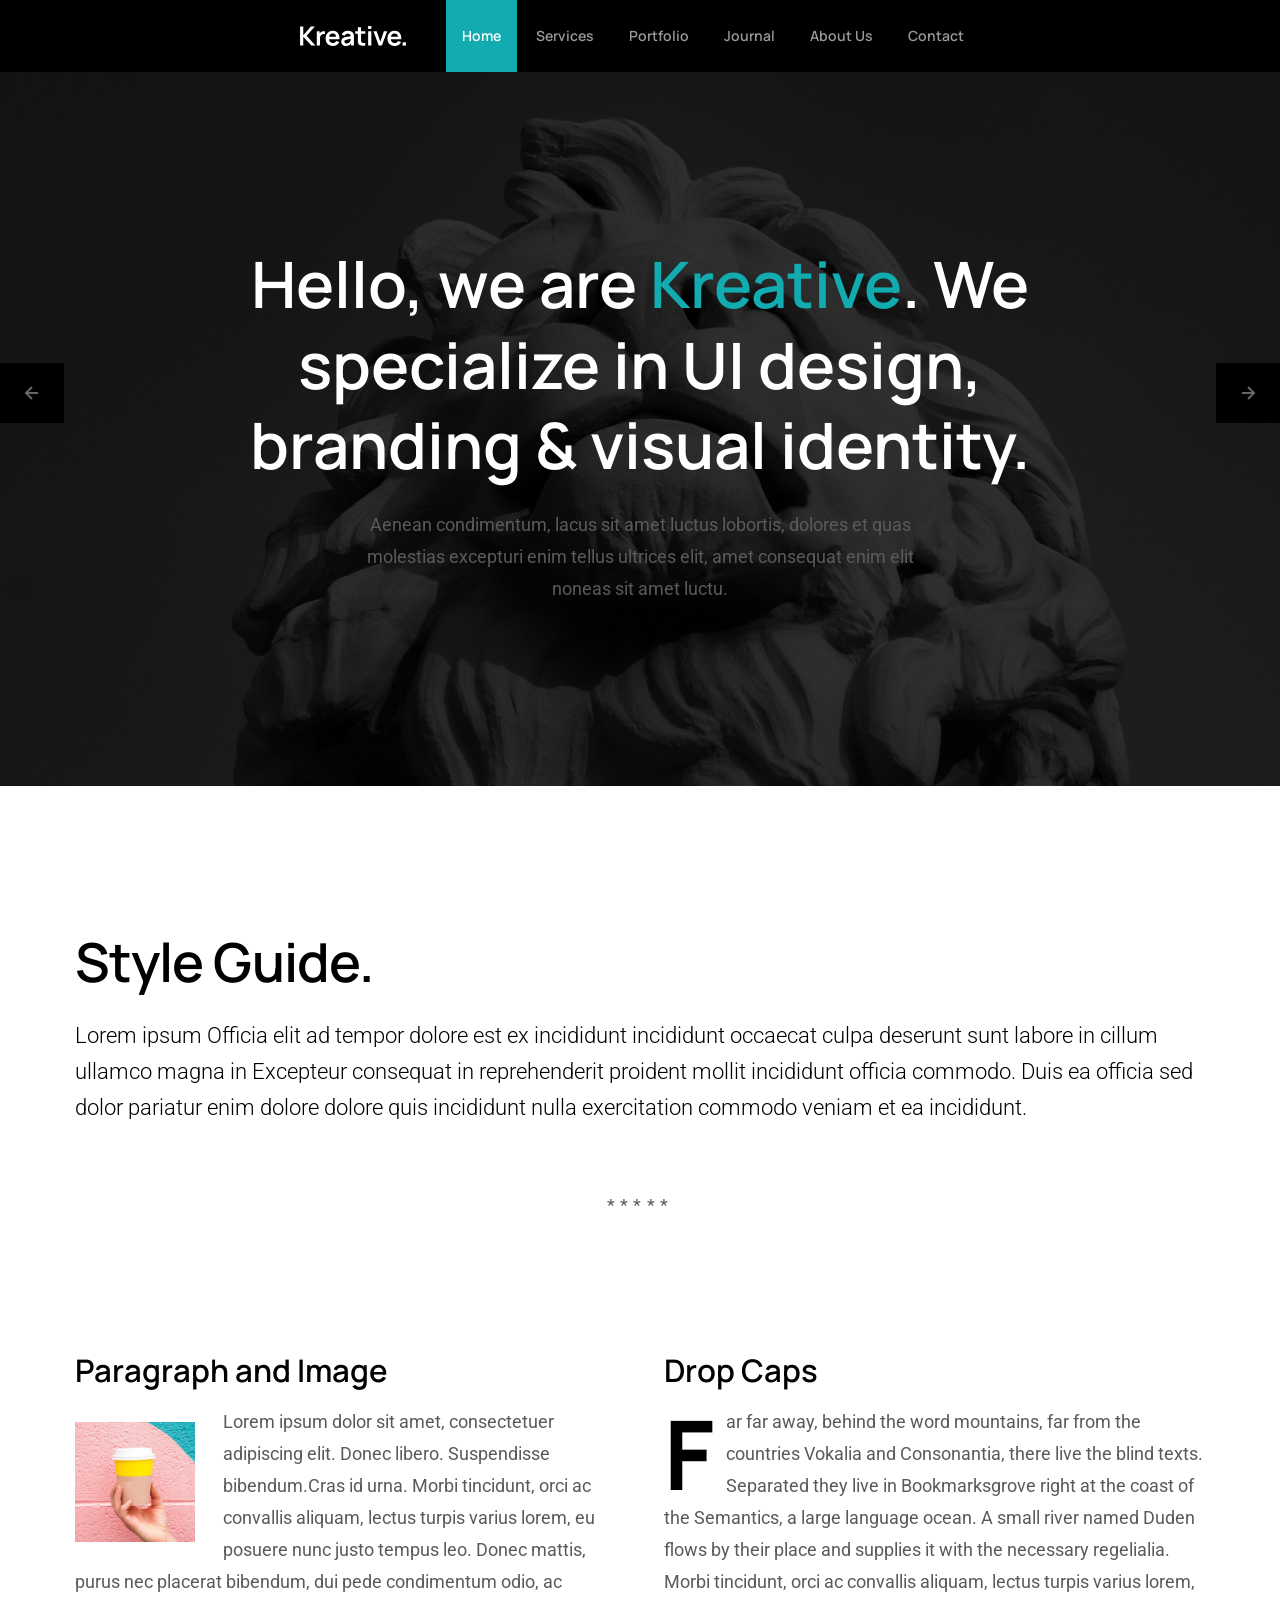
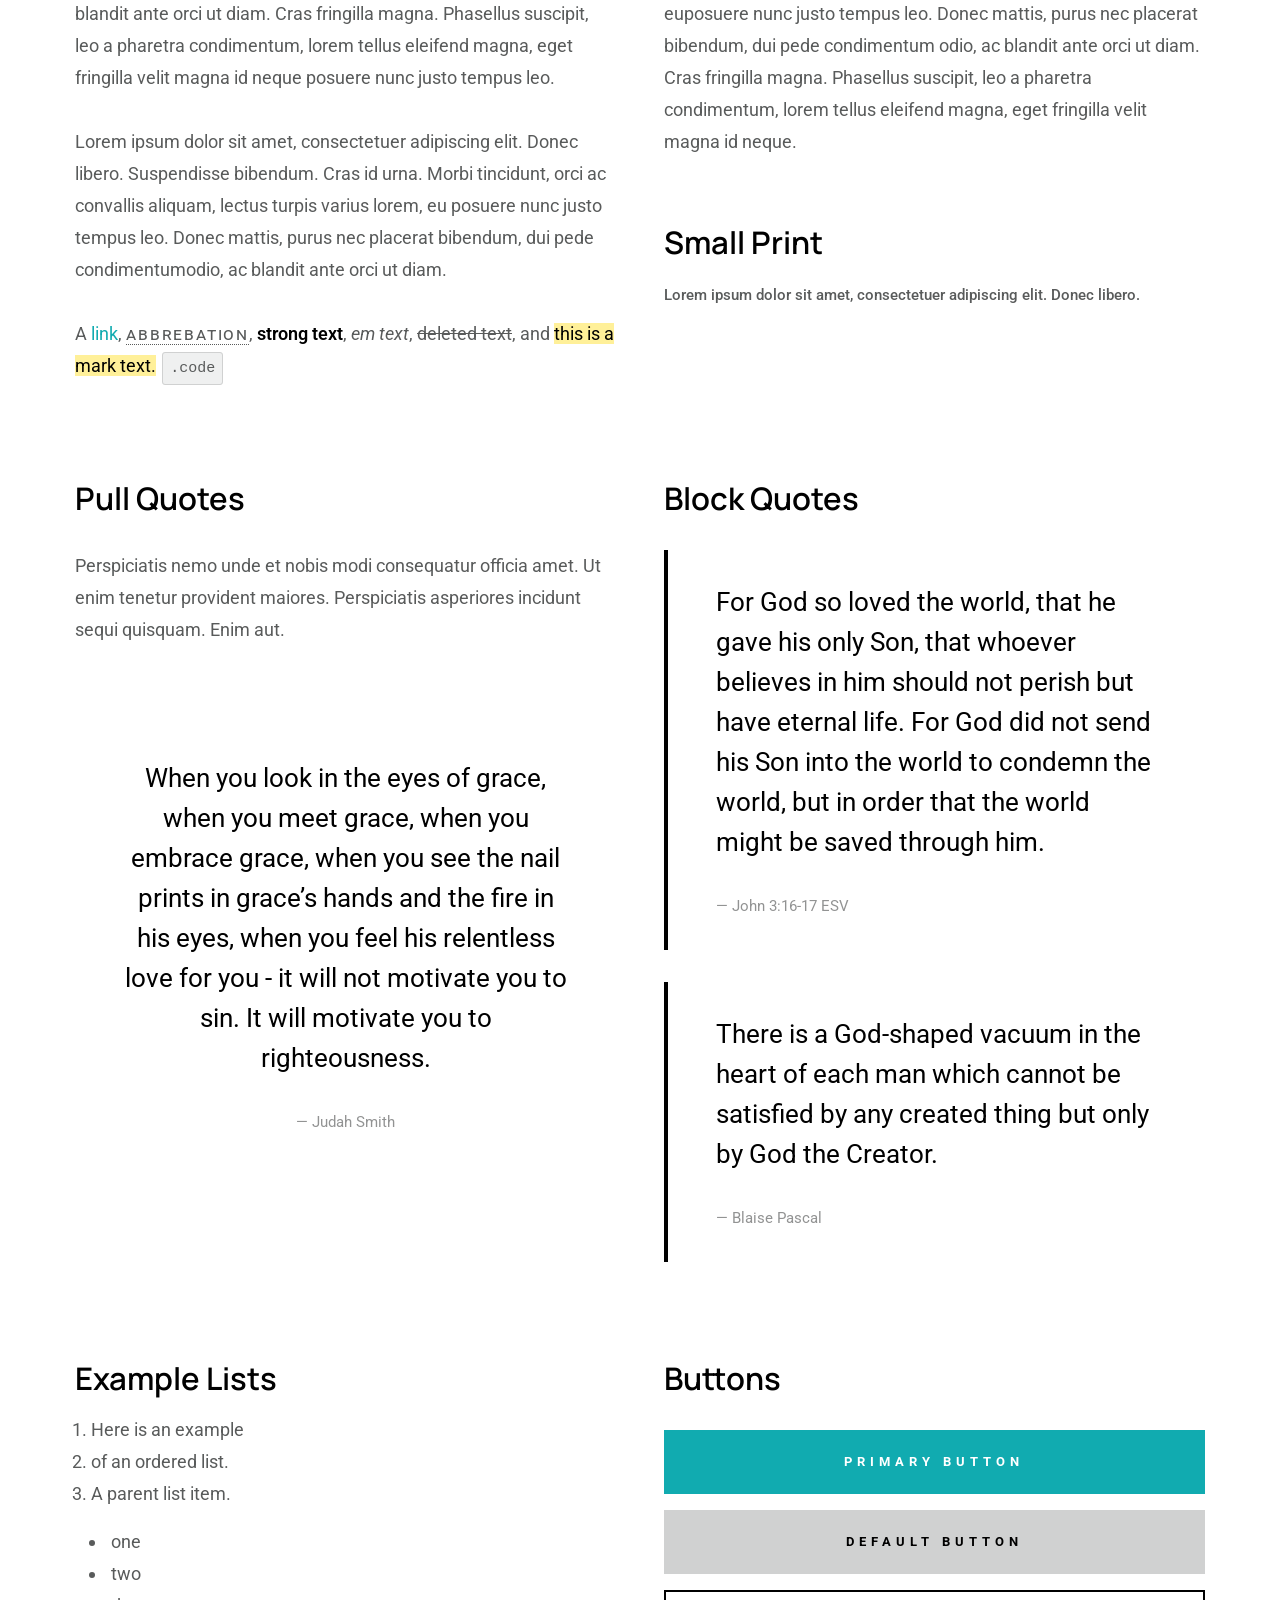
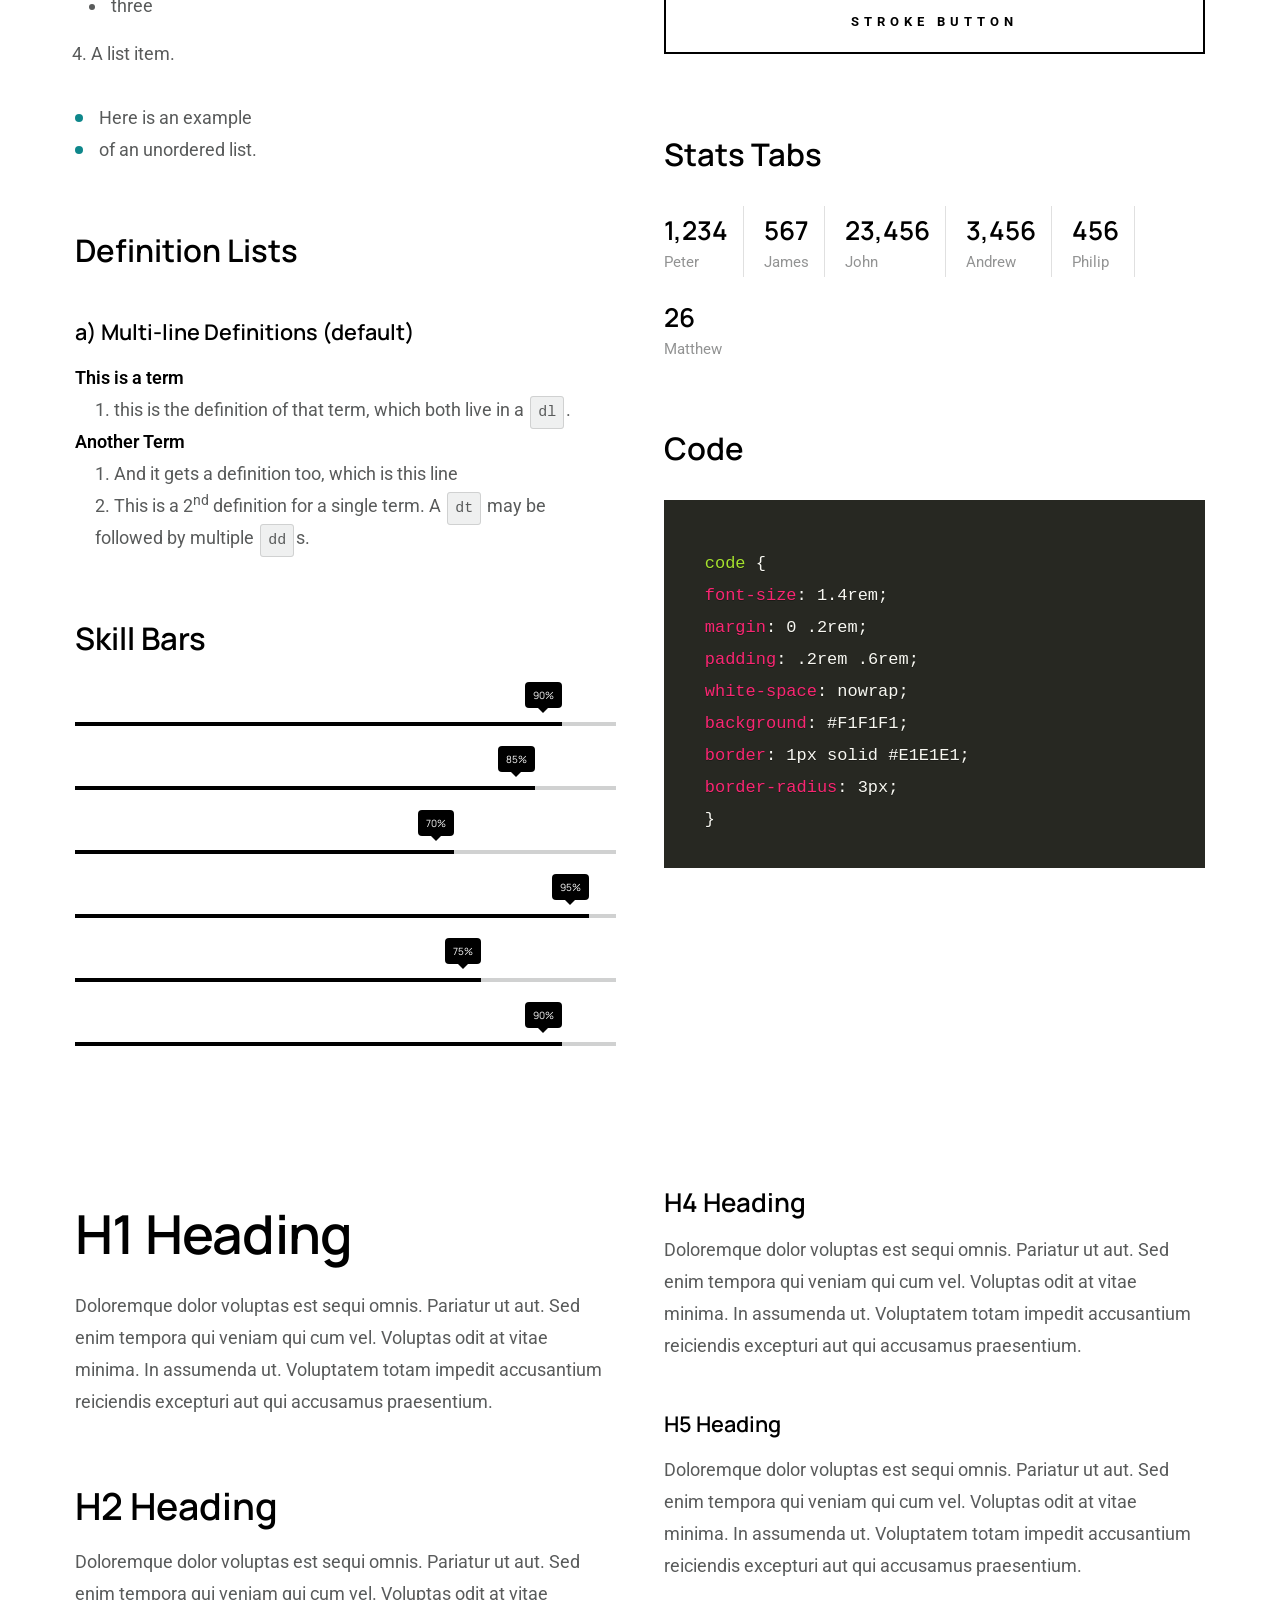
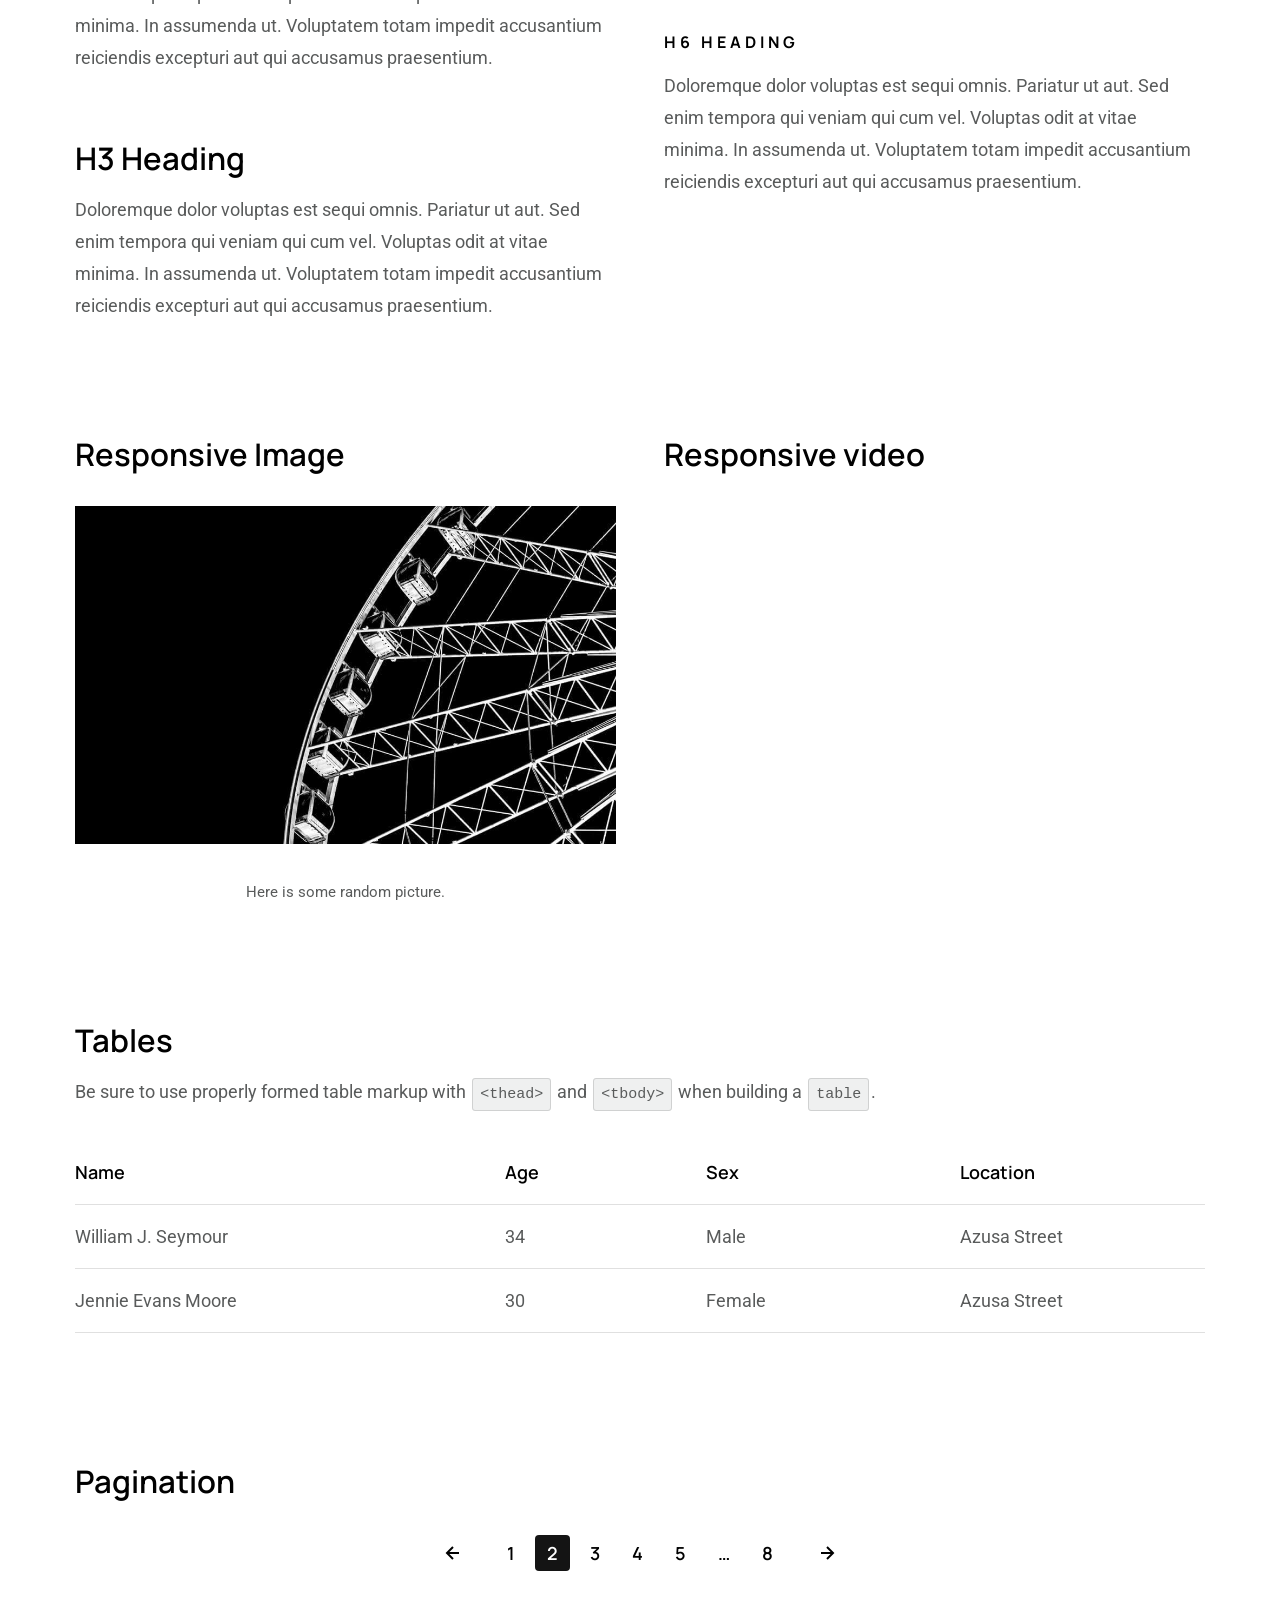
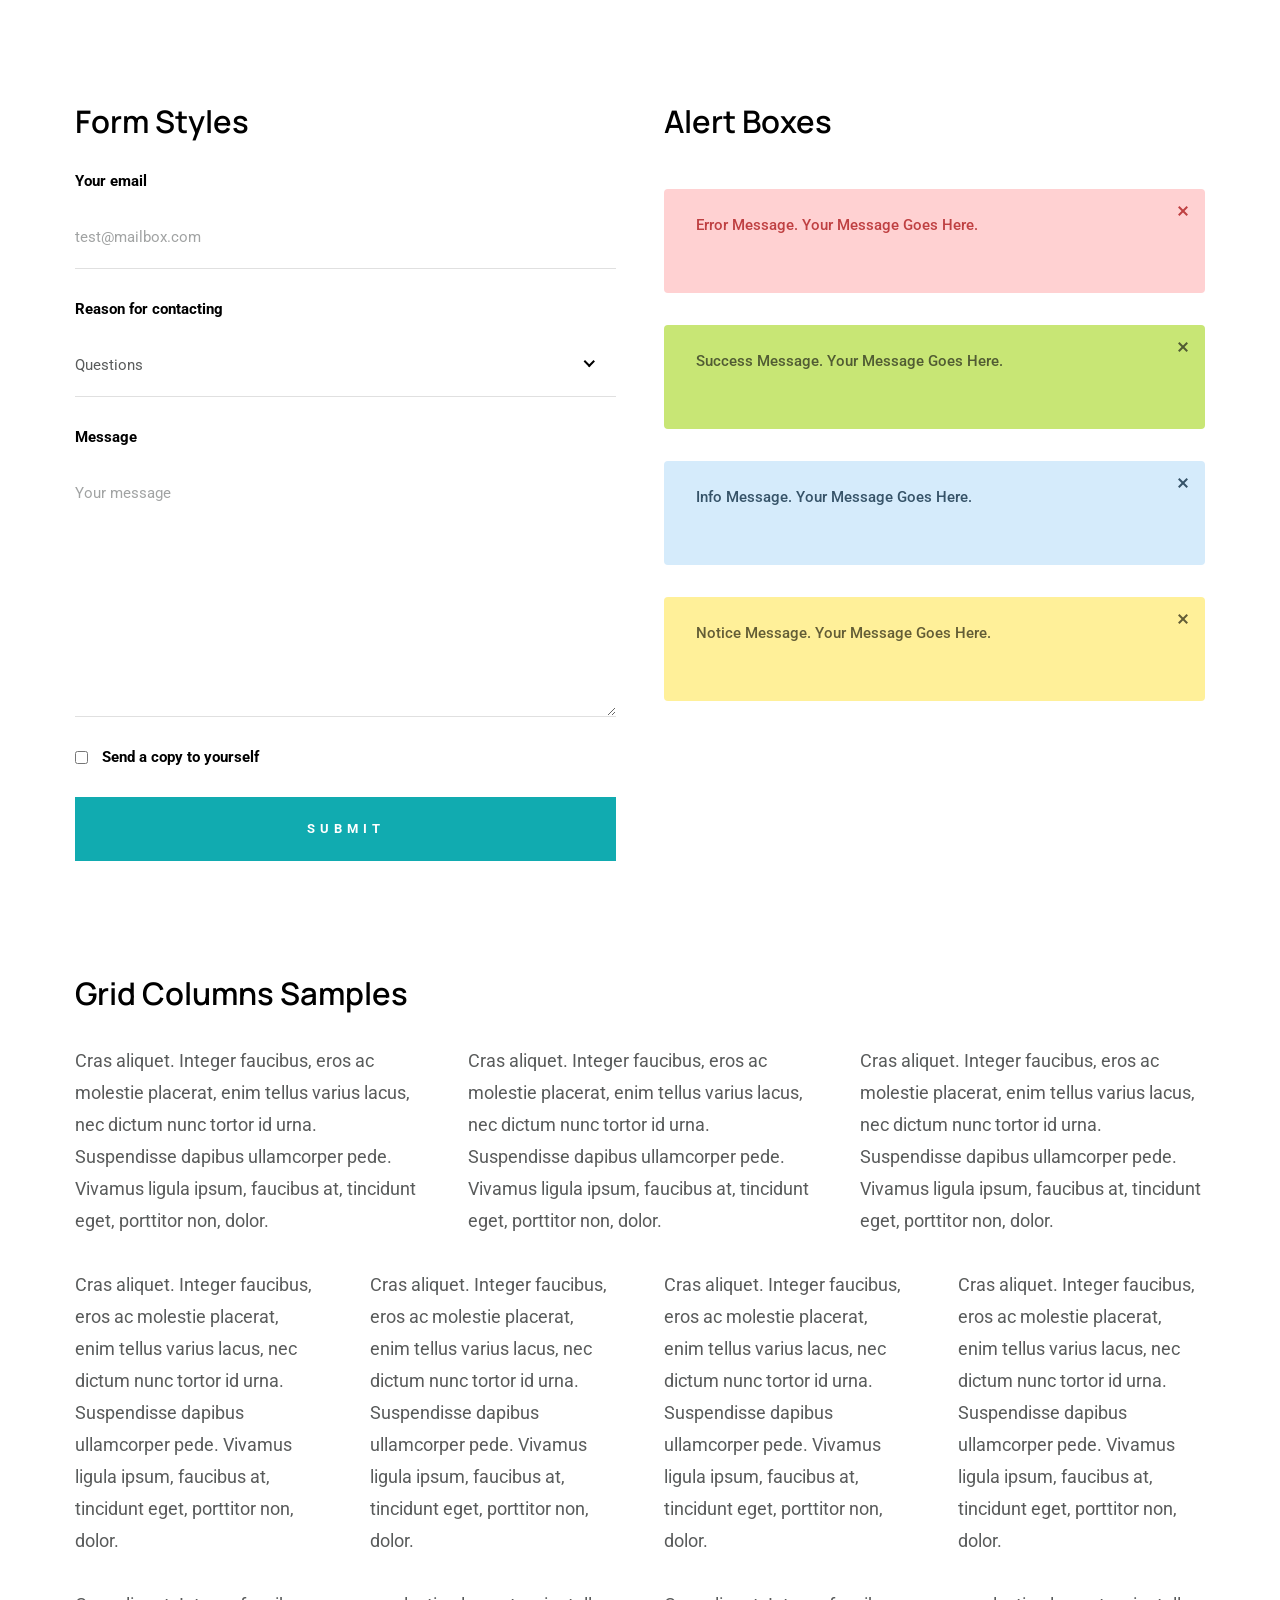
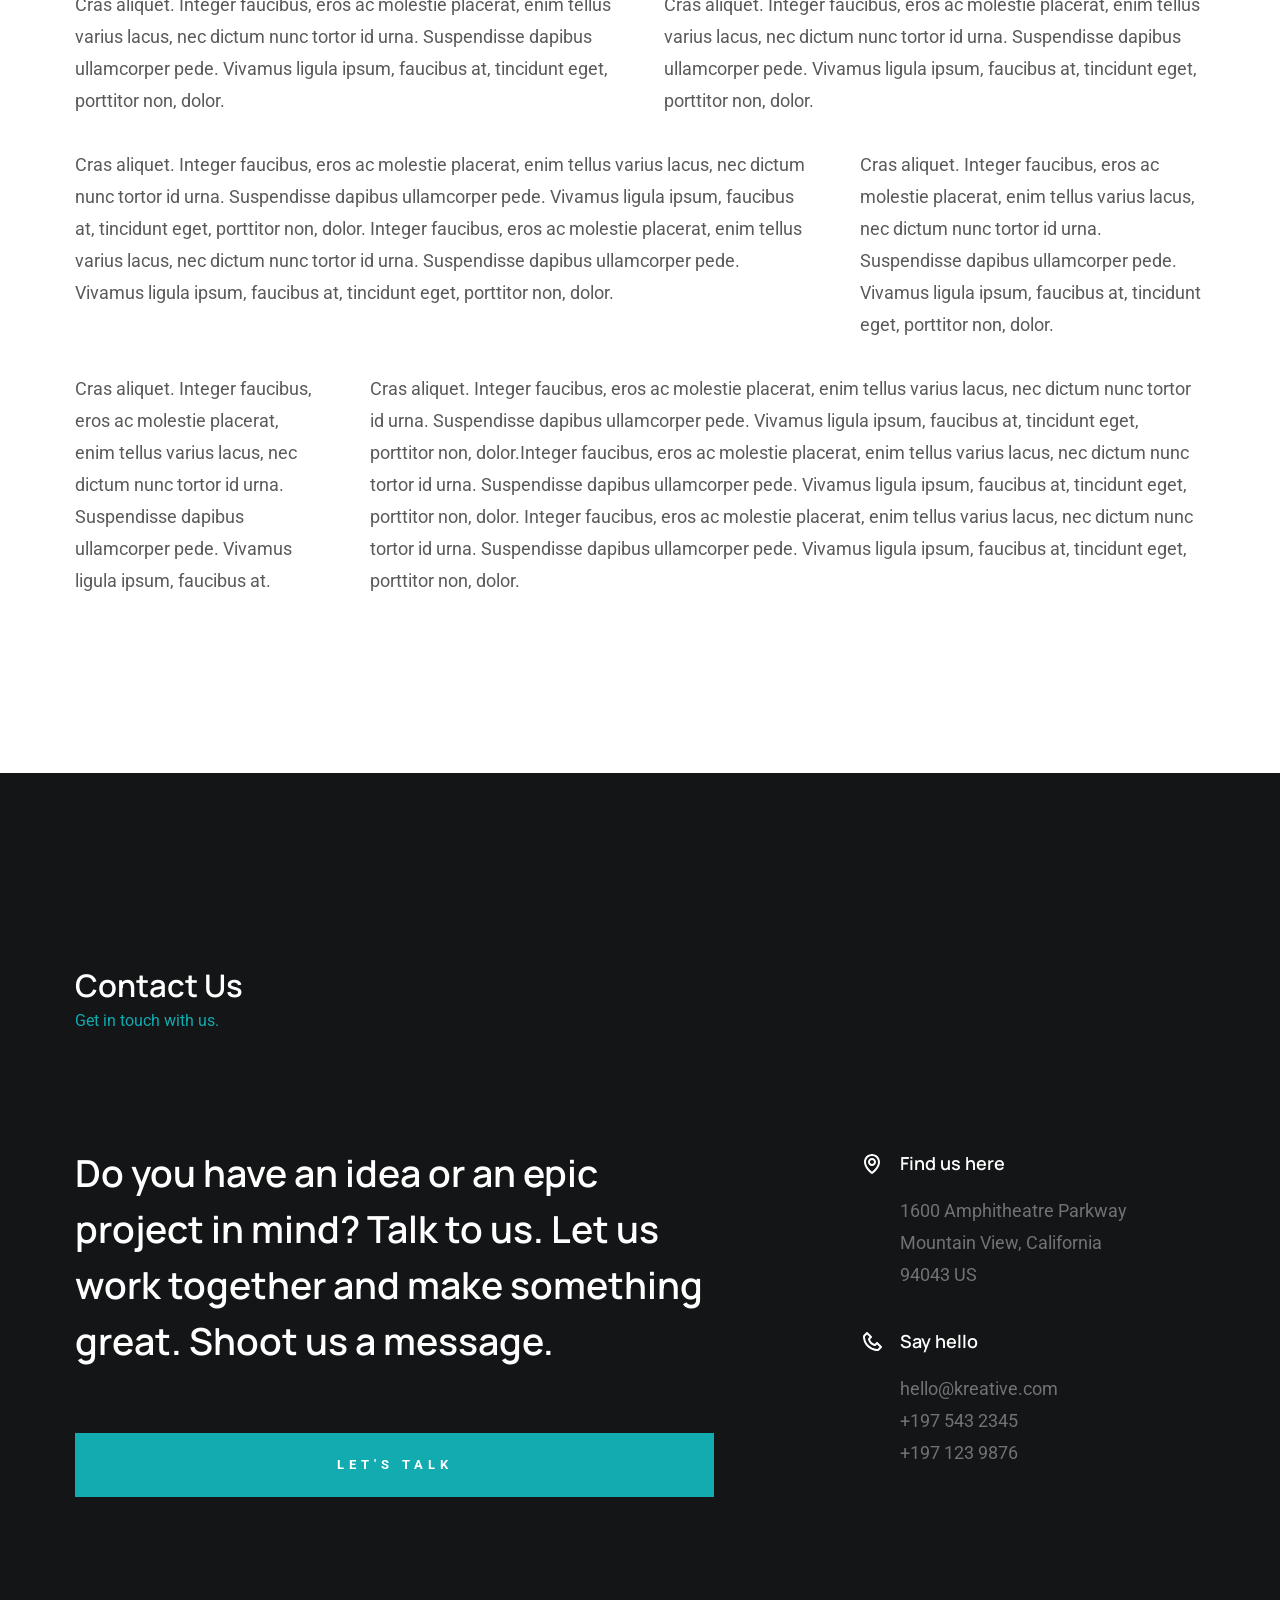
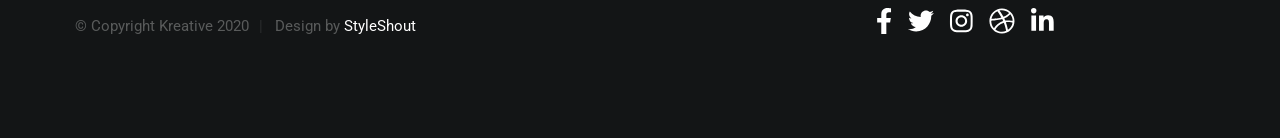
==== commit d055fd22: "Changes applied" ====
--- a/styles.html
+++ b/styles.html
@@ -1,6 +1,5 @@
 <!DOCTYPE html>
 <html class="no-js" lang="en">
-
 <head>
 
     <!--- basic page needs
@@ -20,13 +19,12 @@
     <link rel="stylesheet" href="css/vendor.css">
 
     <style type="text/css" media="screen">
-        .s-styles {
+        .s-styles { 
             background-color: white;
             padding-top: calc(4.5 * var(--space));
             padding-bottom: calc(4.5 * var(--space));
             position: relative;
         }
-
         .s-styles .intro h1 {
             margin-top: 0;
         }
@@ -88,8 +86,7 @@
 
     <!-- home
     ================================================== -->
-    <section id="home" class="s-home" data-parallax="scroll" data-image-src="images/hero-bg.jpg"
-        data-natural-width="3000" data-natural-height="2000">
+    <section id="home" class="s-home" data-parallax="scroll" data-image-src="images/hero-bg.jpg" data-natural-width="3000" data-natural-height="2000">
 
         <div class="s-home__content">
 
@@ -99,13 +96,13 @@
                     <div class="row">
                         <div class="column large-12 s-home__slide-text">
                             <h2>
-                                Hello, we are <span>Kreative</span>.
-                                We specialize in UI design, branding & visual identity.
+                            Hello, we are <span>Kreative</span>.
+                            We specialize in UI design, branding & visual identity.
                             </h2>
                             <p>
-                                Aenean condimentum, lacus sit amet luctus lobortis,
-                                dolores et quas molestias excepturi enim tellus ultrices
-                                elit, amet consequat enim elit noneas sit amet luctu.
+                            Aenean condimentum, lacus sit amet luctus lobortis, 
+                            dolores et quas molestias excepturi enim tellus ultrices 
+                            elit, amet consequat enim elit noneas sit amet luctu.
                             </p>
                         </div>
                     </div>
@@ -115,14 +112,14 @@
                     <div class="row">
                         <div class="column large-12 s-home__slider-text">
                             <h2>
-                                See some of <a href="#portfolio" title="">our works</a> or
-                                <a href="#contact" title="">get in
-                                    touch</a> to discuss how we could help you.
+                            See some of <a href="#portfolio" title="">our works</a> or 
+                            <a href="#contact" title="">get in
+                            touch</a> to discuss how we could help you.
                             </h2>
                             <p>
-                                Expedita tempora nostrum. Quidem sit consequatur. Inventore
-                                aut ut necessitatibus. Corporis suscipit quis consequatur aut
-                                aliquid vitae et architecto nam.
+                            Expedita tempora nostrum. Quidem sit consequatur. Inventore 
+                            aut ut necessitatibus. Corporis suscipit quis consequatur aut 
+                            aliquid vitae et architecto nam.
                             </p>
                         </div>
                     </div>
@@ -134,14 +131,10 @@
 
         <div class="s-home__nav-arrows">
             <div class="s-home__arrow-prev">
-                <svg xmlns="http://www.w3.org/2000/svg" width="24" height="24" viewBox="0 0 24 24">
-                    <path d="M12.707 17.293L8.414 13H18v-2H8.414l4.293-4.293-1.414-1.414L4.586 12l6.707 6.707z" />
-                </svg>
+                <svg xmlns="http://www.w3.org/2000/svg" width="24" height="24" viewBox="0 0 24 24"><path d="M12.707 17.293L8.414 13H18v-2H8.414l4.293-4.293-1.414-1.414L4.586 12l6.707 6.707z"/></svg>
             </div>
             <div class="s-home__arrow-next">
-                <svg xmlns="http://www.w3.org/2000/svg" width="24" height="24" viewBox="0 0 24 24">
-                    <path d="M11.293 17.293l1.414 1.414L19.414 12l-6.707-6.707-1.414 1.414L15.586 11H6v2h9.586z" />
-                </svg>
+                <svg xmlns="http://www.w3.org/2000/svg" width="24" height="24" viewBox="0 0 24 24"><path d="M11.293 17.293l1.414 1.414L19.414 12l-6.707-6.707-1.414 1.414L15.586 11H6v2h9.586z"/></svg>
             </div>
         </div> <!-- end s-home__nav-arrows -->
 
@@ -160,12 +153,9 @@
 
                 <h1>Style Guide.</h1>
 
-                <p class="lead">Lorem ipsum Officia elit ad tempor dolore est ex incididunt incididunt occaecat culpa
-                    deserunt
-                    sunt labore in cillum ullamco magna in Excepteur consequat in reprehenderit proident mollit
-                    incididunt officia commodo.
-                    Duis ea officia sed dolor pariatur enim dolore dolore quis incididunt nulla exercitation commodo
-                    veniam et ea incididunt.
+                <p class="lead">Lorem ipsum Officia elit ad tempor dolore est ex incididunt incididunt occaecat culpa deserunt 
+                sunt labore in cillum ullamco magna in Excepteur consequat in reprehenderit proident mollit incididunt officia commodo.
+                Duis ea officia sed dolor pariatur enim dolore dolore quis incididunt nulla exercitation commodo veniam et ea incididunt.
                 </p>
 
                 <hr class="fancy">
@@ -179,33 +169,26 @@
 
                 <h3>Paragraph and Image</h3>
 
-                <p><a href="#"><img width="120" height="120" class="h-pull-left" alt="sample-image"
-                            src="images/sample-image.jpg"></a>
-                    Lorem ipsum dolor sit amet, consectetuer adipiscing elit. Donec libero. Suspendisse bibendum.Cras id
-                    urna. Morbi
-                    tincidunt, orci ac convallis aliquam, lectus turpis varius lorem, eu posuere nunc justo tempus leo.
-                    Donec mattis,
-                    purus nec placerat bibendum, dui pede condimentum odio, ac blandit ante orci ut diam. Cras fringilla
-                    magna.
-                    Phasellus suscipit, leo a pharetra condimentum, lorem tellus eleifend magna, eget fringilla velit
-                    magna id
-                    neque posuere nunc justo tempus leo. </p>
-
-                <p>
-                    Lorem ipsum dolor sit amet, consectetuer adipiscing elit. Donec libero. Suspendisse bibendum. Cras
-                    id urna.
-                    Morbi tincidunt, orci ac convallis aliquam, lectus turpis varius lorem, eu posuere nunc justo tempus
-                    leo.
-                    Donec mattis, purus nec placerat bibendum, dui pede condimentumodio, ac blandit ante orci ut diam.
+                <p><a href="#"><img width="120" height="120" class="h-pull-left" alt="sample-image" src="images/sample-image.jpg"></a>
+                Lorem ipsum dolor sit amet, consectetuer adipiscing elit. Donec libero. Suspendisse bibendum.Cras id urna. Morbi 
+                tincidunt, orci ac convallis aliquam, lectus turpis varius lorem, eu posuere nunc justo tempus leo. Donec mattis, 
+                purus nec placerat bibendum, dui pede condimentum odio, ac blandit ante orci ut diam. Cras fringilla magna. 
+                Phasellus suscipit, leo a pharetra condimentum, lorem tellus eleifend magna, eget fringilla velit magna id 
+                neque posuere nunc justo tempus leo. </p>
+
+                <p>
+                Lorem ipsum dolor sit amet, consectetuer adipiscing elit. Donec libero. Suspendisse bibendum. Cras id urna. 
+                Morbi tincidunt, orci ac convallis aliquam, lectus turpis varius lorem, eu posuere nunc justo tempus leo. 
+                Donec mattis, purus nec placerat bibendum, dui pede condimentumodio, ac blandit ante orci ut diam.	
                 </p>
 
                 <p>A <a href="#">link</a>,
-                    <abbr title="this really isn't a very good description">abbrebation</abbr>,
-                    <strong>strong text</strong>,
-                    <em>em text</em>,
-                    <del>deleted text</del>, and
-                    <mark>this is a mark text.</mark>
-                    <code>.code</code>
+                <abbr title="this really isn't a very good description">abbrebation</abbr>,
+                <strong>strong text</strong>,
+                <em>em text</em>,
+                <del>deleted text</del>, and
+                <mark>this is a mark text.</mark>
+                <code>.code</code>
                 </p>
 
             </div>
@@ -214,16 +197,13 @@
 
                 <h3>Drop Caps</h3>
 
-                <p class="drop-cap">Far far away, behind the word mountains, far from the countries Vokalia and
-                    Consonantia,
-                    there live the blind texts. Separated they live in Bookmarksgrove right at the coast of the
-                    Semantics, a large language ocean. A small river named Duden flows by their place and supplies it
-                    with the
-                    necessary regelialia. Morbi tincidunt, orci ac convallis aliquam, lectus turpis varius lorem,
-                    euposuere nunc justo tempus leo. Donec mattis, purus nec placerat bibendum, dui pede condimentum
-                    odio,
-                    ac blandit ante orci ut diam. Cras fringilla magna. Phasellus suscipit, leo a pharetra condimentum,
-                    lorem tellus eleifend magna, eget fringilla velit magna id neque.
+                <p class="drop-cap">Far far away, behind the word mountains, far from the countries Vokalia and Consonantia,
+                there live the blind texts. Separated they live in Bookmarksgrove right at the coast of the
+                Semantics, a large language ocean. A small river named Duden flows by their place and supplies it with the 
+                necessary regelialia. Morbi tincidunt, orci ac convallis aliquam, lectus turpis varius lorem, 
+                euposuere nunc justo tempus leo. Donec mattis, purus nec placerat bibendum, dui pede condimentum odio, 
+                ac blandit ante orci ut diam. Cras fringilla magna. Phasellus suscipit, leo a pharetra condimentum, 
+                lorem tellus eleifend magna, eget fringilla velit magna id neque.
                 </p>
 
                 <h3>Small Print</h3>
@@ -241,19 +221,19 @@
                 <h3 class="h-add-bottom">Pull Quotes</h3>
 
                 <p>
-                    Perspiciatis nemo unde et nobis modi consequatur officia amet. Ut enim
-                    tenetur provident maiores. Perspiciatis asperiores incidunt sequi
-                    quisquam. Enim aut.
+                Perspiciatis nemo unde et nobis modi consequatur officia amet. Ut enim 
+                tenetur provident maiores. Perspiciatis asperiores incidunt sequi 
+                quisquam. Enim aut. 
                 </p>
 
                 <figure class="pull-quote">
                     <blockquote>
                         <p>
-                            When you look in the eyes of grace, when you meet grace,
-                            when you embrace grace, when you see the nail prints in
-                            grace’s hands and the fire in his eyes, when you feel his
-                            relentless love for you - it will not motivate you to sin.
-                            It will motivate you to righteousness.
+                        When you look in the eyes of grace, when you meet grace, 
+                        when you embrace grace, when you see the nail prints in 
+                        grace’s hands and the fire in his eyes, when you feel his 
+                        relentless love for you - it will not motivate you to sin. 
+                        It will motivate you to righteousness.
                         </p>
 
                         <footer>
@@ -270,10 +250,10 @@
 
                 <blockquote cite="http://where-i-got-my-info-from.com">
                     <p>
-                        For God so loved the world, that he gave his only Son, that whoever believes in
-                        him should not perish but have eternal life. For God did not send his Son into
-                        the world to condemn the world, but in order that the world might be
-                        saved through him.
+                    For God so loved the world, that he gave his only Son, that whoever believes in 
+                    him should not perish but have eternal life. For God did not send his Son into 
+                    the world to condemn the world, but in order that the world might be 
+                    saved through him.
                     </p>
 
                     <footer>
@@ -285,8 +265,8 @@
                 </blockquote>
 
                 <blockquote>
-                    <p>There is a God-shaped vacuum in the heart of each man which cannot be satisfied
-                        by any created thing but only by God the Creator.</p>
+                    <p>There is a God-shaped vacuum in the heart of each man which cannot be satisfied 
+                    by any created thing but only by God the Creator.</p>
 
                     <footer>
                         <cite>Blaise Pascal</cite>
@@ -313,9 +293,9 @@
                             <li>two</li>
                             <li>three</li>
                         </ul>
-                    </li>
-                    <li>A list item.</li>
-                </ol>
+                        </li>
+                        <li>A list item.</li>
+                    </ol>
 
                 <ul class="disc">
                     <li>Here is an example</li>
@@ -328,39 +308,38 @@
 
                 <dl class="dictionary-style">
                     <dt><strong>This is a term</strong></dt>
-                    <dd>this is the definition of that term, which both live in a <code>dl</code>.</dd>
+                        <dd>this is the definition of that term, which both live in a <code>dl</code>.</dd>
                     <dt><strong>Another Term</strong></dt>
-                    <dd>And it gets a definition too, which is this line</dd>
-                    <dd>This is a 2<sup>nd</sup> definition for a single term. A <code>dt</code> may be followed by
-                        multiple <code>dd</code>s.</dd>
+                        <dd>And it gets a definition too, which is this line</dd>
+                        <dd>This is a 2<sup>nd</sup> definition for a single term. A <code>dt</code> may be followed by multiple <code>dd</code>s.</dd>
                 </dl>
 
                 <h3 class="h-add-bottom">Skill Bars</h3>
 
                 <ul class="skill-bars">
                     <li>
-                        <div class="progress percent90"><span>90%</span></div>
-                        <strong>HTML</strong>
+                    <div class="progress percent90"><span>90%</span></div>
+                    <strong>HTML</strong>
                     </li>
                     <li>
-                        <div class="progress percent85"><span>85%</span></div>
-                        <strong>CSS</strong>
+                    <div class="progress percent85"><span>85%</span></div>
+                    <strong>CSS</strong>
                     </li>
                     <li>
-                        <div class="progress percent70"><span>70%</span></div>
-                        <strong>Javascript</strong>
+                    <div class="progress percent70"><span>70%</span></div>
+                    <strong>Javascript</strong>
                     </li>
                     <li>
-                        <div class="progress percent95"><span>95%</span></div>
-                        <strong>PHP</strong>
+                    <div class="progress percent95"><span>95%</span></div>
+                    <strong>PHP</strong>
                     </li>
                     <li>
-                        <div class="progress percent75"><span>75%</span></div>
-                        <strong>Wordpress</strong>
+                    <div class="progress percent75"><span>75%</span></div>
+                    <strong>Wordpress</strong>
                     </li>
                     <li>
-                        <div class="progress percent90"><span>90%</span></div>
-                        <strong>Node JS</strong>
+                    <div class="progress percent90"><span>90%</span></div>
+                    <strong>Node JS</strong>
                     </li>
                 </ul>
 
@@ -389,7 +368,7 @@
 
                 <h3 class="h-add-bottom">Code</h3>
 
-                <pre><code class="language-css">
+<pre><code class="language-css">
     code {
     font-size: 1.4rem;
     margin: 0 .2rem;
@@ -408,42 +387,36 @@
         <div class="row h-add-half-bottom">
 
             <div class="column large-6 tab-12">
-
+                    
                 <h1>H1 Heading</h1>
-                <p>Doloremque dolor voluptas est sequi omnis. Pariatur ut aut. Sed enim tempora qui veniam qui cum vel.
-                    Voluptas odit at vitae minima. In assumenda ut. Voluptatem totam impedit accusantium reiciendis
-                    excepturi aut qui accusamus praesentium.</p>
+                <p>Doloremque dolor voluptas est sequi omnis. Pariatur ut aut. Sed enim tempora qui veniam qui cum vel. 
+                Voluptas odit at vitae minima. In assumenda ut. Voluptatem totam impedit accusantium reiciendis excepturi aut qui accusamus praesentium.</p>
 
                 <h2>H2 Heading</h2>
-                <p>Doloremque dolor voluptas est sequi omnis. Pariatur ut aut. Sed enim tempora qui veniam qui cum vel.
-                    Voluptas odit at vitae minima. In assumenda ut. Voluptatem totam impedit accusantium reiciendis
-                    excepturi aut qui accusamus praesentium.</p>
+                <p>Doloremque dolor voluptas est sequi omnis. Pariatur ut aut. Sed enim tempora qui veniam qui cum vel. 
+                Voluptas odit at vitae minima. In assumenda ut. Voluptatem totam impedit accusantium reiciendis excepturi aut qui accusamus praesentium.</p>
 
                 <h3>H3 Heading</h3>
-                <p>Doloremque dolor voluptas est sequi omnis. Pariatur ut aut. Sed enim tempora qui veniam qui cum vel.
-                    Voluptas odit at vitae minima. In assumenda ut. Voluptatem totam impedit accusantium reiciendis
-                    excepturi aut qui accusamus praesentium.</p>
-
-
+                <p>Doloremque dolor voluptas est sequi omnis. Pariatur ut aut. Sed enim tempora qui veniam qui cum vel. 
+                Voluptas odit at vitae minima. In assumenda ut. Voluptatem totam impedit accusantium reiciendis excepturi aut qui accusamus praesentium.</p>
+
+                
             </div>
 
             <div class="column large-6 tab-12">
                 <h4>H4 Heading</h4>
-                <p>Doloremque dolor voluptas est sequi omnis. Pariatur ut aut. Sed enim tempora qui veniam qui cum vel.
-                    Voluptas odit at vitae minima. In assumenda ut. Voluptatem totam impedit accusantium reiciendis
-                    excepturi aut qui accusamus praesentium.</p>
+                <p>Doloremque dolor voluptas est sequi omnis. Pariatur ut aut. Sed enim tempora qui veniam qui cum vel. 
+                Voluptas odit at vitae minima. In assumenda ut. Voluptatem totam impedit accusantium reiciendis excepturi aut qui accusamus praesentium.</p>
 
                 <h5>H5 Heading</h5>
-                <p>Doloremque dolor voluptas est sequi omnis. Pariatur ut aut. Sed enim tempora qui veniam qui cum vel.
-                    Voluptas odit at vitae minima. In assumenda ut. Voluptatem totam impedit accusantium reiciendis
-                    excepturi aut qui accusamus praesentium.</p>
+                <p>Doloremque dolor voluptas est sequi omnis. Pariatur ut aut. Sed enim tempora qui veniam qui cum vel. 
+                Voluptas odit at vitae minima. In assumenda ut. Voluptatem totam impedit accusantium reiciendis excepturi aut qui accusamus praesentium.</p>
 
                 <h6>H6 Heading</h6>
-                <p>Doloremque dolor voluptas est sequi omnis. Pariatur ut aut. Sed enim tempora qui veniam qui cum vel.
-                    Voluptas odit at vitae minima. In assumenda ut. Voluptatem totam impedit accusantium reiciendis
-                    excepturi aut qui accusamus praesentium.</p>
-
-
+                <p>Doloremque dolor voluptas est sequi omnis. Pariatur ut aut. Sed enim tempora qui veniam qui cum vel. 
+                Voluptas odit at vitae minima. In assumenda ut. Voluptatem totam impedit accusantium reiciendis excepturi aut qui accusamus praesentium.</p>
+    
+                
             </div>
 
         </div> <!-- end row -->
@@ -455,8 +428,10 @@
                 <h3 class="h-add-bottom">Responsive Image</h3>
 
                 <figure>
-                    <img src="images/wheel-500.jpg" srcset="images/wheel-1000.jpg 1000w, 
-                    images/wheel-500.jpg 500w" sizes="(max-width: 1000px) 100vw, 1000px" alt="">
+                    <img src="images/wheel-500.jpg" 
+                    srcset="images/wheel-1000.jpg 1000w, 
+                    images/wheel-500.jpg 500w" 
+                    sizes="(max-width: 1000px) 100vw, 1000px" alt="">
 
                     <figcaption>
                         Here is some random picture.
@@ -470,12 +445,11 @@
                 <h3 class="h-add-bottom">Responsive video</h3>
 
                 <div class="video-container">
-                    <iframe title="vimeo-player" src="https://player.vimeo.com/video/14592941" width="640" height="360"
-                        frameborder="0" allowfullscreen></iframe>
+                <iframe title="vimeo-player" src="https://player.vimeo.com/video/14592941" width="640" height="360" frameborder="0" allowfullscreen></iframe>                
                 </div>
 
             </div>
-
+            
         </div> <!-- end row -->
 
         <div class="row h-add-bottom">
@@ -483,21 +457,20 @@
             <div class="column large-12">
 
                 <h3>Tables</h3>
-                <p>Be sure to use properly formed table markup with <code>&lt;thead&gt;</code> and
-                    <code>&lt;tbody&gt;</code> when building a <code>table</code>.</p>
+                <p>Be sure to use properly formed table markup with <code>&lt;thead&gt;</code> and <code>&lt;tbody&gt;</code> when building a <code>table</code>.</p>
 
                 <div class="table-responsive">
 
                     <table>
-                        <thead>
+                            <thead>
                             <tr>
                                 <th>Name</th>
                                 <th>Age</th>
                                 <th>Sex</th>
                                 <th>Location</th>
                             </tr>
-                        </thead>
-                        <tbody>
+                            </thead>
+                            <tbody>
                             <tr>
                                 <td>William J. Seymour</td>
                                 <td>34</td>
@@ -510,13 +483,13 @@
                                 <td>Female</td>
                                 <td>Azusa Street</td>
                             </tr>
-                        </tbody>
+                            </tbody>
                     </table>
 
                 </div>
 
             </div>
-
+            
         </div> <!-- end row -->
 
         <div class="row">
@@ -528,10 +501,7 @@
                     <ul>
                         <li>
                             <a class="pgn__prev" href="#0">
-                                <svg xmlns="http://www.w3.org/2000/svg" width="24" height="24" viewBox="0 0 24 24">
-                                    <path
-                                        d="M12.707 17.293L8.414 13H18v-2H8.414l4.293-4.293-1.414-1.414L4.586 12l6.707 6.707z" />
-                                </svg>
+                                <svg xmlns="http://www.w3.org/2000/svg" width="24" height="24" viewBox="0 0 24 24"><path d="M12.707 17.293L8.414 13H18v-2H8.414l4.293-4.293-1.414-1.414L4.586 12l6.707 6.707z"/></svg>
                             </a>
                         </li>
                         <li><a class="pgn__num" href="#0">1</a></li>
@@ -543,10 +513,7 @@
                         <li><a class="pgn__num" href="#0">8</a></li>
                         <li>
                             <a class="pgn__next" href="#0">
-                                <svg xmlns="http://www.w3.org/2000/svg" width="24" height="24" viewBox="0 0 24 24">
-                                    <path
-                                        d="M11.293 17.293l1.414 1.414L19.414 12l-6.707-6.707-1.414 1.414L15.586 11H6v2h9.586z" />
-                                </svg>
+                                <svg xmlns="http://www.w3.org/2000/svg" width="24" height="24" viewBox="0 0 24 24"><path d="M11.293 17.293l1.414 1.414L19.414 12l-6.707-6.707-1.414 1.414L15.586 11H6v2h9.586z"/></svg>
                             </a>
                         </li>
                     </ul>
@@ -577,7 +544,7 @@
                             </select>
                         </div>
                     </div>
-
+                    
                     <label for="exampleMessage">Message</label>
                     <textarea class="h-full-width" placeholder="Your message" id="exampleMessage"></textarea>
 
@@ -585,7 +552,7 @@
                         <input type="checkbox">
                         <span class="label-text">Send a copy to yourself</span>
                     </label>
-
+                
                     <input class="btn--primary h-full-width" type="submit" value="Submit">
                 </form>
 
@@ -596,27 +563,27 @@
                 <h3>Alert Boxes</h3>
 
                 <br>
-
+                
                 <div class="alert-box alert-box--error">
                     <p>Error Message. Your Message Goes Here.</p>
                     <span class="alert-box__close"></span>
                 </div><!-- end error -->
-
+                        
                 <div class="alert-box alert-box--success">
                     <p>Success Message. Your Message Goes Here.</p>
                     <span class="alert-box__close"></span>
                 </div><!-- end success -->
-
+                        
                 <div class="alert-box alert-box--info">
                     <p>Info Message. Your Message Goes Here.</p>
                     <span class="alert-box__close"></span>
                 </div><!-- end info -->
-
+                        
                 <div class="alert-box alert-box--notice">
                     <p>Notice Message. Your Message Goes Here.</p>
                     <span class="alert-box__close"></span>
                 </div><!-- end notice -->
-
+            
             </div>
 
         </div> <!-- end row -->
@@ -624,144 +591,141 @@
         <div class="row">
 
             <div class="large-12 column">
-                <h3 class="h-add-bottom">Grid Columns Samples</h3>
-            </div>
-
+               <h3 class="h-add-bottom">Grid Columns Samples</h3>
+            </div>
+   
         </div> <!-- Row End-->
 
 
         <div class="row">
-
+   
             <div class="large-4 mob-12 column">
                 <p>
-                    Cras aliquet. Integer faucibus, eros ac molestie placerat, enim tellus varius lacus,
-                    nec dictum nunc tortor id urna. Suspendisse dapibus ullamcorper pede. Vivamus ligula ipsum,
-                    faucibus at, tincidunt eget, porttitor non, dolor.
-                </p>
-            </div>
-
+                Cras aliquet. Integer faucibus, eros ac molestie placerat, enim tellus varius lacus,
+                nec dictum nunc tortor id urna. Suspendisse dapibus ullamcorper pede. Vivamus ligula ipsum,
+                faucibus at, tincidunt eget, porttitor non, dolor. 
+                </p>
+             </div>
+   
             <div class="large-4 mob-12 column">
                 <p>
-                    Cras aliquet. Integer faucibus, eros ac molestie placerat, enim tellus varius lacus,
-                    nec dictum nunc tortor id urna. Suspendisse dapibus ullamcorper pede. Vivamus ligula ipsum,
-                    faucibus at, tincidunt eget, porttitor non, dolor.
-                </p>
-            </div>
-
+                Cras aliquet. Integer faucibus, eros ac molestie placerat, enim tellus varius lacus,
+                nec dictum nunc tortor id urna. Suspendisse dapibus ullamcorper pede. Vivamus ligula ipsum,
+                faucibus at, tincidunt eget, porttitor non, dolor. 
+                </p>
+            </div>
+   
             <div class="large-4 mob-12 column">
                 <p>
-                    Cras aliquet. Integer faucibus, eros ac molestie placerat, enim tellus varius lacus,
-                    nec dictum nunc tortor id urna. Suspendisse dapibus ullamcorper pede. Vivamus ligula ipsum,
-                    faucibus at, tincidunt eget, porttitor non, dolor.
-                </p>
-            </div>
-
+                Cras aliquet. Integer faucibus, eros ac molestie placerat, enim tellus varius lacus,
+                nec dictum nunc tortor id urna. Suspendisse dapibus ullamcorper pede. Vivamus ligula ipsum,
+                faucibus at, tincidunt eget, porttitor non, dolor. 
+                </p>
+            </div>
+   
         </div>
-
-        <div class="row">
-
+   
+        <div class="row">
+   
             <div class="large-3 tab-6 mob-12 column">
                 <p>
-                    Cras aliquet. Integer faucibus, eros ac molestie placerat, enim tellus varius lacus,
-                    nec dictum nunc tortor id urna. Suspendisse dapibus ullamcorper pede. Vivamus ligula ipsum,
-                    faucibus at, tincidunt eget, porttitor non, dolor.
-                </p>
-            </div>
-
+                Cras aliquet. Integer faucibus, eros ac molestie placerat, enim tellus varius lacus,
+                nec dictum nunc tortor id urna. Suspendisse dapibus ullamcorper pede. Vivamus ligula ipsum,
+                faucibus at, tincidunt eget, porttitor non, dolor. 
+                </p>
+            </div>
+   
             <div class="large-3 tab-6 mob-12 column">
                 <p>
-                    Cras aliquet. Integer faucibus, eros ac molestie placerat, enim tellus varius lacus,
-                    nec dictum nunc tortor id urna. Suspendisse dapibus ullamcorper pede. Vivamus ligula ipsum,
-                    faucibus at, tincidunt eget, porttitor non, dolor.
-                </p>
-            </div>
-
+                Cras aliquet. Integer faucibus, eros ac molestie placerat, enim tellus varius lacus,
+                nec dictum nunc tortor id urna. Suspendisse dapibus ullamcorper pede. Vivamus ligula ipsum,
+                faucibus at, tincidunt eget, porttitor non, dolor. 
+                </p>
+            </div>
+   
             <div class="large-3 tab-6 mob-12 column">
                 <p>
-                    Cras aliquet. Integer faucibus, eros ac molestie placerat, enim tellus varius lacus,
-                    nec dictum nunc tortor id urna. Suspendisse dapibus ullamcorper pede. Vivamus ligula ipsum,
-                    faucibus at, tincidunt eget, porttitor non, dolor.
-                </p>
-            </div>
-
+                Cras aliquet. Integer faucibus, eros ac molestie placerat, enim tellus varius lacus,
+                nec dictum nunc tortor id urna. Suspendisse dapibus ullamcorper pede. Vivamus ligula ipsum,
+                faucibus at, tincidunt eget, porttitor non, dolor. 
+                </p>
+            </div>
+   
             <div class="large-3 tab-6 mob-12 column">
                 <p>
-                    Cras aliquet. Integer faucibus, eros ac molestie placerat, enim tellus varius lacus,
-                    nec dictum nunc tortor id urna. Suspendisse dapibus ullamcorper pede. Vivamus ligula ipsum,
-                    faucibus at, tincidunt eget, porttitor non, dolor.
-                </p>
-            </div>
-
+                Cras aliquet. Integer faucibus, eros ac molestie placerat, enim tellus varius lacus,
+                nec dictum nunc tortor id urna. Suspendisse dapibus ullamcorper pede. Vivamus ligula ipsum,
+                faucibus at, tincidunt eget, porttitor non, dolor. 
+                </p>
+            </div>
+   
         </div>
-
-        <div class="row">
-
+   
+        <div class="row">
+   
             <div class="large-6 mob-12 column">
                 <p>
-                    Cras aliquet. Integer faucibus, eros ac molestie placerat, enim tellus varius lacus,
-                    nec dictum nunc tortor id urna. Suspendisse dapibus ullamcorper pede. Vivamus ligula ipsum,
-                    faucibus at, tincidunt eget, porttitor non, dolor.
-                </p>
-            </div>
-
+                Cras aliquet. Integer faucibus, eros ac molestie placerat, enim tellus varius lacus,
+                nec dictum nunc tortor id urna. Suspendisse dapibus ullamcorper pede. Vivamus ligula ipsum,
+                faucibus at, tincidunt eget, porttitor non, dolor. 
+                </p>
+            </div>
+   
             <div class="large-6 mob-12 column">
                 <p>
-                    Cras aliquet. Integer faucibus, eros ac molestie placerat, enim tellus varius lacus,
-                    nec dictum nunc tortor id urna. Suspendisse dapibus ullamcorper pede. Vivamus ligula ipsum,
-                    faucibus at, tincidunt eget, porttitor non, dolor.
-                </p>
-            </div>
-
+                Cras aliquet. Integer faucibus, eros ac molestie placerat, enim tellus varius lacus,
+                nec dictum nunc tortor id urna. Suspendisse dapibus ullamcorper pede. Vivamus ligula ipsum,
+                faucibus at, tincidunt eget, porttitor non, dolor. 
+                </p>
+            </div>
+   
         </div>
-
-        <div class="row">
-
+   
+        <div class="row">
+   
             <div class="large-8 tab-7 mob-12 column">
                 <p>
-                    Cras aliquet. Integer faucibus, eros ac molestie placerat, enim tellus varius lacus,
-                    nec dictum nunc tortor id urna. Suspendisse dapibus ullamcorper pede. Vivamus ligula ipsum,
-                    faucibus at, tincidunt eget, porttitor non, dolor. Integer faucibus, eros ac molestie placerat, enim
-                    tellus varius lacus,
-                    nec dictum nunc tortor id urna. Suspendisse dapibus ullamcorper pede. Vivamus ligula ipsum,
-                    faucibus at, tincidunt eget, porttitor non, dolor.
-                </p>
-            </div>
-
+                Cras aliquet. Integer faucibus, eros ac molestie placerat, enim tellus varius lacus,
+                nec dictum nunc tortor id urna. Suspendisse dapibus ullamcorper pede. Vivamus ligula ipsum,
+                faucibus at, tincidunt eget, porttitor non, dolor. Integer faucibus, eros ac molestie placerat, enim tellus varius lacus,
+                nec dictum nunc tortor id urna. Suspendisse dapibus ullamcorper pede. Vivamus ligula ipsum,
+                faucibus at, tincidunt eget, porttitor non, dolor.
+                </p>
+            </div>
+   
             <div class="large-4 tab-5 mob-12 column">
                 <p>
-                    Cras aliquet. Integer faucibus, eros ac molestie placerat, enim tellus varius lacus,
-                    nec dictum nunc tortor id urna. Suspendisse dapibus ullamcorper pede. Vivamus ligula ipsum,
-                    faucibus at, tincidunt eget, porttitor non, dolor.
-                </p>
-            </div>
-
-        </div>
-
-        <div class="row">
-
+                Cras aliquet. Integer faucibus, eros ac molestie placerat, enim tellus varius lacus,
+                nec dictum nunc tortor id urna. Suspendisse dapibus ullamcorper pede. Vivamus ligula ipsum,
+                faucibus at, tincidunt eget, porttitor non, dolor. 
+                </p>
+            </div>
+   
+         </div>
+   
+         <div class="row">
+   
             <div class="large-3 tab-5 mob-12 column">
                 <p>
-                    Cras aliquet. Integer faucibus, eros ac molestie placerat, enim tellus varius lacus,
-                    nec dictum nunc tortor id urna. Suspendisse dapibus ullamcorper pede. Vivamus ligula ipsum,
-                    faucibus at.
-                </p>
-            </div>
-
+                Cras aliquet. Integer faucibus, eros ac molestie placerat, enim tellus varius lacus,
+                nec dictum nunc tortor id urna. Suspendisse dapibus ullamcorper pede. Vivamus ligula ipsum,
+                faucibus at. 
+                </p>
+             </div>
+   
             <div class="large-9 tab-7 mob-12 column">
                 <p>
-                    Cras aliquet. Integer faucibus, eros ac molestie placerat, enim tellus varius lacus,
-                    nec dictum nunc tortor id urna. Suspendisse dapibus ullamcorper pede. Vivamus ligula ipsum,
-                    faucibus at, tincidunt eget, porttitor non, dolor.Integer faucibus, eros ac molestie placerat, enim
-                    tellus varius lacus,
-                    nec dictum nunc tortor id urna. Suspendisse dapibus ullamcorper pede. Vivamus ligula ipsum,
-                    faucibus at, tincidunt eget, porttitor non, dolor. Integer faucibus, eros ac molestie placerat, enim
-                    tellus varius lacus,
-                    nec dictum nunc tortor id urna. Suspendisse dapibus ullamcorper pede. Vivamus ligula ipsum,
-                    faucibus at, tincidunt eget, porttitor non, dolor.
-                </p>
-            </div>
-
-        </div>
+                Cras aliquet. Integer faucibus, eros ac molestie placerat, enim tellus varius lacus,
+                nec dictum nunc tortor id urna. Suspendisse dapibus ullamcorper pede. Vivamus ligula ipsum,
+                faucibus at, tincidunt eget, porttitor non, dolor.Integer faucibus, eros ac molestie placerat, enim tellus varius lacus,
+                nec dictum nunc tortor id urna. Suspendisse dapibus ullamcorper pede. Vivamus ligula ipsum,
+                faucibus at, tincidunt eget, porttitor non, dolor. Integer faucibus, eros ac molestie placerat, enim tellus varius lacus,
+                nec dictum nunc tortor id urna. Suspendisse dapibus ullamcorper pede. Vivamus ligula ipsum,
+                faucibus at, tincidunt eget, porttitor non, dolor.
+                </p>
+             </div>
+   
+         </div> 
 
     </section> <!-- end s-styles -->
 
@@ -781,8 +745,8 @@
 
             <div class="column large-7 medium-12">
                 <h3 class="display-1">
-                    Do you have an idea or an epic project in mind? Talk to us.
-                    Let us work together and make something great. Shoot us
+                    Do you have an idea or an epic project in mind? Talk to us. 
+                    Let us work together and make something great. Shoot us 
                     a message.
                 </h3>
 
@@ -795,21 +759,16 @@
                 <div class="row">
                     <div class="column large-12 medium-6 tab-12">
                         <div class="s-contact__info-block">
-
+                            
                             <span class="s-contact__info-block-icon">
-                                <svg xmlns="http://www.w3.org/2000/svg" width="24" height="24">
-                                    <path
-                                        d="M12 14c2.206 0 4-1.794 4-4s-1.794-4-4-4-4 1.794-4 4 1.794 4 4 4zm0-6c1.103 0 2 .897 2 2s-.897 2-2 2-2-.897-2-2 .897-2 2-2z" />
-                                    <path
-                                        d="M11.42 21.814a.998.998 0 001.16 0C12.884 21.599 20.029 16.44 20 10c0-4.411-3.589-8-8-8S4 5.589 4 9.995c-.029 6.445 7.116 11.604 7.42 11.819zM12 4c3.309 0 6 2.691 6 6.005.021 4.438-4.388 8.423-6 9.73-1.611-1.308-6.021-5.294-6-9.735 0-3.309 2.691-6 6-6z" />
-                                </svg>
+                                <svg xmlns="http://www.w3.org/2000/svg" width="24" height="24"><path d="M12 14c2.206 0 4-1.794 4-4s-1.794-4-4-4-4 1.794-4 4 1.794 4 4 4zm0-6c1.103 0 2 .897 2 2s-.897 2-2 2-2-.897-2-2 .897-2 2-2z"/><path d="M11.42 21.814a.998.998 0 001.16 0C12.884 21.599 20.029 16.44 20 10c0-4.411-3.589-8-8-8S4 5.589 4 9.995c-.029 6.445 7.116 11.604 7.42 11.819zM12 4c3.309 0 6 2.691 6 6.005.021 4.438-4.388 8.423-6 9.73-1.611-1.308-6.021-5.294-6-9.735 0-3.309 2.691-6 6-6z"/></svg>
                             </span>
-
+        
                             <h5>Find us here</h5>
                             <p>
-                                1600 Amphitheatre Parkway <br>
-                                Mountain View, California <br>
-                                94043 US
+                            1600 Amphitheatre Parkway <br>
+                            Mountain View, California <br>
+                            94043 US
                             </p>
                         </div> <!-- end s-contact__info-block -->
                     </div>
@@ -817,17 +776,14 @@
                     <div class="column large-12 medium-6 tab-12">
                         <div class="s-contact__info-block">
                             <span class="s-contact__info-block-icon">
-                                <svg xmlns="http://www.w3.org/2000/svg" width="24" height="24">
-                                    <path
-                                        d="M17.707 12.293a.999.999 0 00-1.414 0l-1.594 1.594c-.739-.22-2.118-.72-2.992-1.594s-1.374-2.253-1.594-2.992l1.594-1.594a.999.999 0 000-1.414l-4-4a.999.999 0 00-1.414 0L3.581 5.005c-.38.38-.594.902-.586 1.435.023 1.424.4 6.37 4.298 10.268s8.844 4.274 10.269 4.298h.028c.528 0 1.027-.208 1.405-.586l2.712-2.712a.999.999 0 000-1.414l-4-4.001zm-.127 6.712c-1.248-.021-5.518-.356-8.873-3.712-3.366-3.366-3.692-7.651-3.712-8.874L7 4.414 9.586 7 8.293 8.293a1 1 0 00-.272.912c.024.115.611 2.842 2.271 4.502s4.387 2.247 4.502 2.271a.991.991 0 00.912-.271L17 14.414 19.586 17l-2.006 2.005z" />
-                                </svg>
+                                <svg xmlns="http://www.w3.org/2000/svg" width="24" height="24"><path d="M17.707 12.293a.999.999 0 00-1.414 0l-1.594 1.594c-.739-.22-2.118-.72-2.992-1.594s-1.374-2.253-1.594-2.992l1.594-1.594a.999.999 0 000-1.414l-4-4a.999.999 0 00-1.414 0L3.581 5.005c-.38.38-.594.902-.586 1.435.023 1.424.4 6.37 4.298 10.268s8.844 4.274 10.269 4.298h.028c.528 0 1.027-.208 1.405-.586l2.712-2.712a.999.999 0 000-1.414l-4-4.001zm-.127 6.712c-1.248-.021-5.518-.356-8.873-3.712-3.366-3.366-3.692-7.651-3.712-8.874L7 4.414 9.586 7 8.293 8.293a1 1 0 00-.272.912c.024.115.611 2.842 2.271 4.502s4.387 2.247 4.502 2.271a.991.991 0 00.912-.271L17 14.414 19.586 17l-2.006 2.005z"/></svg>
                             </span>
-
+        
                             <h5>Say hello</h5>
                             <p>
-                                hello@kreative.com <br>
-                                +197 543 2345 <br>
-                                +197 123 9876
+                            hello@kreative.com <br>
+                            +197 543 2345 <br>
+                            +197 123 9876
                             </p>
                         </div> <!-- end s-contact__info-block -->
                     </div>
@@ -854,16 +810,14 @@
             </div>
 
             <div class="column large-7 medium-6 w-1000-stack ss-copyright">
-                <span>© Copyright Kreative 2020</span>
+                <span>© Copyright Kreative 2020</span> 
                 <span>Design by <a href="https://www.styleshout.com/">StyleShout</a></span>
             </div>
         </div>
 
         <div class="ss-go-top">
             <a class="smoothscroll" title="Back to Top" href="#top">
-                <svg xmlns="http://www.w3.org/2000/svg" viewBox="0 0 24 24">
-                    <path d="M6 4h12v2H6zm5 10v6h2v-6h5l-6-6-6 6z" />
-                </svg>
+                <svg xmlns="http://www.w3.org/2000/svg" viewBox="0 0 24 24"><path d="M6 4h12v2H6zm5 10v6h2v-6h5l-6-6-6 6z"/></svg>
             </a>
         </div> <!-- end ss-go-top -->
     </footer>
--- a/css/styles.css
+++ b/css/styles.css
@@ -94,7 +94,6 @@
  * ## fonts 
  * ------------------------------------------------------------------- */
 @import url("https://fonts.googleapis.com/css?family=Manrope:300,300i,400,400i,500,500i,600,600i,700,700i,800|Roboto:300,300i,400,400i,600,600i,700,700i&display=swap");
-
 :root {
     --font-1: "Roboto", sans-serif;
     --font-2: "Manrope", sans-serif;
@@ -119,33 +118,33 @@
     /* theme color variations
      */
     --color-1-lighter: hsla(182, 82%, 68%, 1);
-    --color-1-light: hsla(182, 82%, 58%, 1);
-    --color-1-dark: hsla(182, 82%, 30%, 1);
-    --color-1-darker: hsla(182, 82%, 18%, 1);
+    --color-1-light  : hsla(182, 82%, 58%, 1);
+    --color-1-dark   : hsla(182, 82%, 30%, 1);
+    --color-1-darker : hsla(182, 82%, 18%, 1);
     --color-2-lighter: hsla(275, 23%, 48%, 1);
-    --color-2-light: hsla(275, 23%, 38%, 1);
-    --color-2-dark: hsla(275, 23%, 18%, 1);
-    --color-2-darker: hsla(275, 23%, 8%, 1);
+    --color-2-light  : hsla(275, 23%, 38%, 1);
+    --color-2-dark   : hsla(275, 23%, 18%, 1);
+    --color-2-darker : hsla(275, 23%, 8%, 1);
 
     /* feedback colors
      * color-error(#ffd1d2), color-success(#c8e675), 
      * color-info(#d7ecfb), color-notice(#fff099)
      */
-    --color-error: hsla(359, 100%, 91%, 1);
-    --color-success: hsla(76, 69%, 68%, 1);
-    --color-info: hsla(205, 82%, 91%, 1);
-    --color-notice: hsla(51, 100%, 80%, 1);
-    --color-error-content: hsla(359, 50%, 50%, 1);
+    --color-error          : hsla(359, 100%, 91%, 1);
+    --color-success        : hsla(76, 69%, 68%, 1);
+    --color-info           : hsla(205, 82%, 91%, 1);
+    --color-notice         : hsla(51, 100%, 80%, 1);
+    --color-error-content  : hsla(359, 50%, 50%, 1);
     --color-success-content: hsla(76, 29%, 28%, 1);
-    --color-info-content: hsla(205, 32%, 31%, 1);
-    --color-notice-content: hsla(51, 30%, 30%, 1);
+    --color-info-content   : hsla(205, 32%, 31%, 1);
+    --color-notice-content : hsla(51, 30%, 30%, 1);
 
     /* shades 
      * generated using 
      * Tint & Shade Generator 
      * (https://maketintsandshades.com/)
      */
-    --color-black: #000000;
+    --color-black  : #000000;
     --color-gray-19: #0a0a0a;
     --color-gray-18: #141414;
     --color-gray-17: #1e1e1e;
@@ -156,44 +155,44 @@
     --color-gray-12: #4f5151;
     --color-gray-11: #595b5b;
     --color-gray-10: #636565;
-    --color-gray-9: #737474;
-    --color-gray-8: #828484;
-    --color-gray-7: #929393;
-    --color-gray-6: #a1a3a3;
-    --color-gray-5: #b1b2b2;
-    --color-gray-4: #c1c1c1;
-    --color-gray-3: #d0d1d1;
-    --color-gray-2: #e0e0e0;
-    --color-gray-1: #eff0f0;
-    --color-white: #ffffff;
+    --color-gray-9 : #737474;
+    --color-gray-8 : #828484;
+    --color-gray-7 : #929393;
+    --color-gray-6 : #a1a3a3;
+    --color-gray-5 : #b1b2b2;
+    --color-gray-4 : #c1c1c1;
+    --color-gray-3 : #d0d1d1;
+    --color-gray-2 : #e0e0e0;
+    --color-gray-1 : #eff0f0;
+    --color-white  : #ffffff;
 
     /* text
      */
-    --color-text: var(--color-gray-11);
-    --color-text-dark: var(--color-black);
-    --color-text-light: var(--color-gray-7);
+    --color-text       : var(--color-gray-11);
+    --color-text-dark  : var(--color-black);
+    --color-text-light : var(--color-gray-7);
     --color-placeholder: var(--color-gray-6);
 
     /* buttons
      */
-    --color-btn: var(--color-gray-3);
-    --color-btn-text: var(--color-black);
-    --color-btn-hover: var(--color-black);
-    --color-btn-hover-text: var(--color-white);
-    --color-btn-primary: var(--color-1);
-    --color-btn-primary-text: var(--color-white);
-    --color-btn-primary-hover: var(--color-black);
+    --color-btn                   : var(--color-gray-3);
+    --color-btn-text              : var(--color-black);
+    --color-btn-hover             : var(--color-black);
+    --color-btn-hover-text        : var(--color-white);
+    --color-btn-primary           : var(--color-1);
+    --color-btn-primary-text      : var(--color-white);
+    --color-btn-primary-hover     : var(--color-black);
     --color-btn-primary-hover-text: var(--color-white);
-    --color-btn-stroke: var(--color-black);
-    --color-btn-stroke-text: var(--color-black);
-    --color-btn-stroke-hover: var(--color-black);
-    --color-btn-stroke-hover-text: var(--color-white);
+    --color-btn-stroke            : var(--color-black);
+    --color-btn-stroke-text       : var(--color-black);
+    --color-btn-stroke-hover      : var(--color-black);
+    --color-btn-stroke-hover-text : var(--color-white);
 
     /* others
      */
     --color-white-bg: white;
-    --color-dark-bg: #131516;
-    --color-border: var(--color-gray-2);
+    --color-dark-bg : #131516;
+    --color-border  : var(--color-gray-2);
 }
 
 /* ------------------------------------------------------------------- 
@@ -204,26 +203,26 @@
      * base font size: 18px 
      * vertical space unit : 32px
      */
-    --base-size: 62.5%;
+    --base-size     : 62.5%;
     --base-font-size: 1.8rem;
-    --space: 3.2rem;
+    --space         : 3.2rem;
 
     /* vertical spacing 
      */
     --vspace-0_25: calc(0.25 * var(--space));
-    --vspace-0_5: calc(0.5 * var(--space));
+    --vspace-0_5 : calc(0.5 * var(--space));
     --vspace-0_75: calc(0.75 * var(--space));
-    --vspace-1: calc(var(--space));
+    --vspace-1   : calc(var(--space));
     --vspace-1_25: calc(1.25 * var(--space));
-    --vspace-1_5: calc(1.5 * var(--space));
+    --vspace-1_5 : calc(1.5 * var(--space));
     --vspace-1_75: calc(1.75 * var(--space));
-    --vspace-2: calc(2 * var(--space));
-    --vspace-2_5: calc(2.5 * var(--space));
-    --vspace-3: calc(3 * var(--space));
-    --vspace-3_5: calc(3.5 * var(--space));
-    --vspace-4: calc(4 * var(--space));
-    --vspace-4_5: calc(4.5 * var(--space));
-    --vspace-5: calc(5 * var(--space));
+    --vspace-2   : calc(2 * var(--space));
+    --vspace-2_5 : calc(2.5 * var(--space));
+    --vspace-3   : calc(3 * var(--space));
+    --vspace-3_5 : calc(3.5 * var(--space));
+    --vspace-4   : calc(4 * var(--space));
+    --vspace-4_5 : calc(4.5 * var(--space));
+    --vspace-5   : calc(5 * var(--space));
 
     /* type scale
      * ratio 1:2 | base: 18px
@@ -244,22 +243,22 @@
      * -------------------------------------------------------
      */
     --text-scale-ratio: 1.2;
-    --text-size: var(--base-font-size);
-    --text-xs: calc((var(--text-size) / var(--text-scale-ratio)) / var(--text-scale-ratio));
-    --text-sm: calc(var(--text-xs) * var(--text-scale-ratio));
-    --text-md: calc(var(--text-sm) * var(--text-scale-ratio) * var(--text-scale-ratio));
-    --text-lg: calc(var(--text-md) * var(--text-scale-ratio));
-    --text-xl: calc(var(--text-lg) * var(--text-scale-ratio));
-    --text-xxl: calc(var(--text-xl) * var(--text-scale-ratio));
-    --text-xxxl: calc(var(--text-xxl) * var(--text-scale-ratio));
-    --text-display-1: calc(var(--text-xxxl) * var(--text-scale-ratio));
-    --text-display-2: calc(var(--text-display-1) * var(--text-scale-ratio));
-    --text-display-3: calc(var(--text-display-2) * var(--text-scale-ratio));
+    --text-size       : var(--base-font-size);
+    --text-xs         : calc((var(--text-size) / var(--text-scale-ratio)) / var(--text-scale-ratio));
+    --text-sm         : calc(var(--text-xs) * var(--text-scale-ratio));
+    --text-md         : calc(var(--text-sm) * var(--text-scale-ratio) * var(--text-scale-ratio));
+    --text-lg         : calc(var(--text-md) * var(--text-scale-ratio));
+    --text-xl         : calc(var(--text-lg) * var(--text-scale-ratio));
+    --text-xxl        : calc(var(--text-xl) * var(--text-scale-ratio));
+    --text-xxxl       : calc(var(--text-xxl) * var(--text-scale-ratio));
+    --text-display-1  : calc(var(--text-xxxl) * var(--text-scale-ratio));
+    --text-display-2  : calc(var(--text-display-1) * var(--text-scale-ratio));
+    --text-display-3  : calc(var(--text-display-2) * var(--text-scale-ratio));
 
     /* default button height
      */
     --vspace-btn: var(--vspace-2);
-
+    
 }
 
 /* on mobile devices below 600px
@@ -277,19 +276,19 @@
 :root {
     /* widths for rows and containers
      */
-    --width-full: 100%;
-    --width-max: 1200px;
-    --width-wide: 1400px;
-    --width-wider: 1600px;
-    --width-widest: 1800px;
-    --width-narrow: 1000px;
+    --width-full    : 100%;
+    --width-max     : 1200px;
+    --width-wide    : 1400px;
+    --width-wider   : 1600px;
+    --width-widest  : 1800px;
+    --width-narrow  : 1000px;
     --width-narrower: 900px;
     --width-grid-max: var(--width-max);
 
     /* gutters
      */
-    --gutter-lg: 2.4rem;
-    --gutter-md: 2rem;
+    --gutter-lg : 2.4rem;
+    --gutter-md : 2rem;
     --gutter-mob: 1rem;
 }
 
@@ -392,17 +391,14 @@
 
 /* Add the correct font weight in Chrome, Edge, and Safari. */
 
-b,
-strong {
+b, strong {
     font-weight: bolder;
 }
 
 /* 1. Correct the inheritance and scaling of font size in all browsers.
  * 2. Correct the odd `em` font sizing in all browsers. */
 
-code,
-kbd,
-samp {
+code, kbd, samp {
     font-family: monospace, monospace;
     /* 1 */
     font-size: 1em;
@@ -418,8 +414,7 @@
 /* Prevent `sub` and `sup` elements from affecting the line height in
  * all browsers. */
 
-sub,
-sup {
+sub, sup {
     font-size: 75%;
     line-height: 0;
     position: relative;
@@ -451,11 +446,7 @@
 /* 1. Change the font styles in all browsers.
  * 2. Remove the margin in Firefox and Safari. */
 
-button,
-input,
-optgroup,
-select,
-textarea {
+button, input, optgroup, select, textarea {
     font-family: inherit;
     /* 1 */
     font-size: 100%;
@@ -469,8 +460,7 @@
 /* Show the overflow in IE.
  * 1. Show the overflow in Edge. */
 
-button,
-input {
+button, input {
     /* 1 */
     overflow: visible;
 }
@@ -478,37 +468,27 @@
 /* Remove the inheritance of text transform in Edge, Firefox, and IE.
  * 1. Remove the inheritance of text transform in Firefox. */
 
-button,
-select {
+button, select {
     /* 1 */
     text-transform: none;
 }
 
 /* Correct the inability to style clickable types in iOS and Safari. */
 
-button,
-[type="button"],
-[type="reset"],
-[type="submit"] {
+button, [type="button"], [type="reset"], [type="submit"] {
     -webkit-appearance: button;
 }
 
 /* Remove the inner border and padding in Firefox. */
 
-button::-moz-focus-inner,
-[type="button"]::-moz-focus-inner,
-[type="reset"]::-moz-focus-inner,
-[type="submit"]::-moz-focus-inner {
+button::-moz-focus-inner, [type="button"]::-moz-focus-inner, [type="reset"]::-moz-focus-inner, [type="submit"]::-moz-focus-inner {
     border-style: none;
     padding: 0;
 }
 
 /* Restore the focus styles unset by the previous rule. */
 
-button:-moz-focusring,
-[type="button"]:-moz-focusring,
-[type="reset"]:-moz-focusring,
-[type="submit"]:-moz-focusring {
+button:-moz-focusring, [type="button"]:-moz-focusring, [type="reset"]:-moz-focusring, [type="submit"]:-moz-focusring {
     outline: 1px dotted ButtonText;
 }
 
@@ -554,8 +534,7 @@
 /* 1. Add the correct box sizing in IE 10.
  * 2. Remove the padding in IE 10. */
 
-[type="checkbox"],
-[type="radio"] {
+[type="checkbox"], [type="radio"] {
     -webkit-box-sizing: border-box;
     box-sizing: border-box;
     /* 1 */
@@ -565,8 +544,7 @@
 
 /* Correct the cursor style of increment and decrement buttons in Chrome. */
 
-[type="number"]::-webkit-inner-spin-button,
-[type="number"]::-webkit-outer-spin-button {
+[type="number"]::-webkit-inner-spin-button, [type="number"]::-webkit-outer-spin-button {
     height: auto;
 }
 
@@ -640,9 +618,7 @@
     box-sizing: border-box;
 }
 
-*,
-*::before,
-*::after {
+*, *::before, *::after {
     -webkit-box-sizing: inherit;
     box-sizing: inherit;
 }
@@ -661,11 +637,7 @@
 /* ------------------------------------------------------------------- 
  * ## media
  * ------------------------------------------------------------------- */
-svg,
-img,
-video embed,
-iframe,
-object {
+svg, img, video embed, iframe, object {
     max-width: 100%;
     height: auto;
 }
@@ -673,25 +645,7 @@
 /* ------------------------------------------------------------------- 
  * ## typography resets
  * ------------------------------------------------------------------- */
-div,
-dl,
-dt,
-dd,
-ul,
-ol,
-li,
-h1,
-h2,
-h3,
-h4,
-h5,
-h6,
-pre,
-form,
-p,
-blockquote,
-th,
-td {
+div, dl, dt, dd, ul, ol, li, h1, h2, h3, h4, h5, h6, pre, form, p, blockquote, th, td {
     margin: 0;
     padding: 0;
 }
@@ -701,14 +655,12 @@
     text-rendering: optimizeLegibility;
 }
 
-em,
-i {
+em, i {
     font-style: italic;
     line-height: inherit;
 }
 
-strong,
-b {
+strong, b {
     font-weight: bold;
     line-height: inherit;
 }
@@ -718,8 +670,7 @@
     line-height: inherit;
 }
 
-ol,
-ul {
+ol, ul {
     list-style: none;
 }
 
@@ -747,13 +698,13 @@
     padding: 0;
 }
 
-input[type="email"],
-input[type="number"],
-input[type="search"],
-input[type="text"],
-input[type="tel"],
-input[type="url"],
-input[type="password"],
+input[type="email"], 
+input[type="number"], 
+input[type="search"], 
+input[type="text"], 
+input[type="tel"], 
+input[type="url"], 
+input[type="password"], 
 textarea {
     -webkit-appearance: none;
     -moz-appearance: none;
@@ -803,8 +754,7 @@
     padding: 0 var(--gutter-lg);
 }
 
-.collapse>.column,
-.column.collapse {
+.collapse>.column, .column.collapse {
     padding: 0;
 }
 
@@ -997,7 +947,6 @@
     flex: 0 0 83.33333%;
     max-width: 83.33333%;
 }
-
 .large-11 {
     -ms-flex: 0 0 91.66667%;
     -webkit-box-flex: 0;
@@ -1020,88 +969,75 @@
         margin-left: calc(var(--gutter-md) * -1);
         margin-right: calc(var(--gutter-md) * -1);
     }
-
     .column {
         padding: 0 var(--gutter-md);
     }
-
     .medium-1 {
         -ms-flex: 0 0 8.33333%;
         -webkit-box-flex: 0;
         flex: 0 0 8.33333%;
         max-width: 8.33333%;
     }
-
     .medium-2 {
         -ms-flex: 0 0 16.66667%;
         -webkit-box-flex: 0;
         flex: 0 0 16.66667%;
         max-width: 16.66667%;
     }
-
     .medium-3 {
         -ms-flex: 0 0 25%;
         -webkit-box-flex: 0;
         flex: 0 0 25%;
         max-width: 25%;
     }
-
     .medium-4 {
         -ms-flex: 0 0 33.33333%;
         -webkit-box-flex: 0;
         flex: 0 0 33.33333%;
         max-width: 33.33333%;
     }
-
     .medium-5 {
         -ms-flex: 0 0 41.66667%;
         -webkit-box-flex: 0;
         flex: 0 0 41.66667%;
         max-width: 41.66667%;
     }
-
     .medium-6 {
         -ms-flex: 0 0 50%;
         -webkit-box-flex: 0;
         flex: 0 0 50%;
         max-width: 50%;
     }
-
     .medium-7 {
         -ms-flex: 0 0 58.33333%;
         -webkit-box-flex: 0;
         flex: 0 0 58.33333%;
         max-width: 58.33333%;
     }
-
     .medium-8 {
         -ms-flex: 0 0 66.66667%;
         -webkit-box-flex: 0;
         flex: 0 0 66.66667%;
         max-width: 66.66667%;
     }
-
     .medium-9 {
         -ms-flex: 0 0 75%;
         -webkit-box-flex: 0;
         flex: 0 0 75%;
         max-width: 75%;
     }
-
     .medium-10 {
         -ms-flex: 0 0 83.33333%;
         -webkit-box-flex: 0;
         flex: 0 0 83.33333%;
         max-width: 83.33333%;
     }
-
     .medium-11 {
         -ms-flex: 0 0 91.66667%;
         -webkit-box-flex: 0;
         flex: 0 0 91.66667%;
         max-width: 91.66667%;
     }
-
     .medium-12 {
         -ms-flex: 0 0 100%;
         -webkit-box-flex: 0;
@@ -1117,91 +1053,78 @@
     .row {
         width: 90%;
     }
-
     .tab-1 {
         -ms-flex: 0 0 8.33333%;
         -webkit-box-flex: 0;
         flex: 0 0 8.33333%;
         max-width: 8.33333%;
     }
-
     .tab-2 {
         -ms-flex: 0 0 16.66667%;
         -webkit-box-flex: 0;
         flex: 0 0 16.66667%;
         max-width: 16.66667%;
     }
-
     .tab-3 {
         -ms-flex: 0 0 25%;
         -webkit-box-flex: 0;
         flex: 0 0 25%;
         max-width: 25%;
     }
-
     .tab-4 {
         -ms-flex: 0 0 33.33333%;
         -webkit-box-flex: 0;
         flex: 0 0 33.33333%;
         max-width: 33.33333%;
     }
-
     .tab-5 {
         -ms-flex: 0 0 41.66667%;
         -webkit-box-flex: 0;
         flex: 0 0 41.66667%;
         max-width: 41.66667%;
     }
-
     .tab-6 {
         -ms-flex: 0 0 50%;
         -webkit-box-flex: 0;
         flex: 0 0 50%;
         max-width: 50%;
     }
-
     .tab-7 {
         -ms-flex: 0 0 58.33333%;
         -webkit-box-flex: 0;
         flex: 0 0 58.33333%;
         max-width: 58.33333%;
     }
-
     .tab-8 {
         -ms-flex: 0 0 66.66667%;
         -webkit-box-flex: 0;
         flex: 0 0 66.66667%;
         max-width: 66.66667%;
     }
-
     .tab-9 {
         -ms-flex: 0 0 75%;
         -webkit-box-flex: 0;
         flex: 0 0 75%;
         max-width: 75%;
     }
-
     .tab-10 {
         -ms-flex: 0 0 83.33333%;
         -webkit-box-flex: 0;
         flex: 0 0 83.33333%;
         max-width: 83.33333%;
     }
-
     .tab-11 {
         -ms-flex: 0 0 91.66667%;
         -webkit-box-flex: 0;
         flex: 0 0 91.66667%;
         max-width: 91.66667%;
     }
-
     .tab-12 {
         -ms-flex: 0 0 100%;
         -webkit-box-flex: 0;
         flex: 0 0 100%;
         max-width: 100%;
     }
-
     .hide-on-tablet {
         display: none;
     }
@@ -1216,102 +1139,87 @@
         padding-left: 6vw;
         padding-right: 6vw;
     }
-
     .row .row {
         margin-left: calc(var(--gutter-mob) * -1);
         margin-right: calc(var(--gutter-mob) * -1);
         padding-left: 0;
         padding-right: 0;
     }
-
     .column {
         padding: 0 var(--gutter-mob);
     }
-
     .mob-1 {
         -ms-flex: 0 0 8.33333%;
         -webkit-box-flex: 0;
         flex: 0 0 8.33333%;
         max-width: 8.33333%;
     }
-
     .mob-2 {
         -ms-flex: 0 0 16.66667%;
         -webkit-box-flex: 0;
         flex: 0 0 16.66667%;
         max-width: 16.66667%;
     }
-
     .mob-3 {
         -ms-flex: 0 0 25%;
         -webkit-box-flex: 0;
         flex: 0 0 25%;
         max-width: 25%;
     }
-
     .mob-4 {
         -ms-flex: 0 0 33.33333%;
         -webkit-box-flex: 0;
         flex: 0 0 33.33333%;
         max-width: 33.33333%;
     }
-
     .mob-5 {
         -ms-flex: 0 0 41.66667%;
         -webkit-box-flex: 0;
         flex: 0 0 41.66667%;
         max-width: 41.66667%;
     }
-
     .mob-6 {
         -ms-flex: 0 0 50%;
         -webkit-box-flex: 0;
         flex: 0 0 50%;
         max-width: 50%;
     }
-
     .mob-7 {
         -ms-flex: 0 0 58.33333%;
         -webkit-box-flex: 0;
         flex: 0 0 58.33333%;
         max-width: 58.33333%;
     }
-
     .mob-8 {
         -ms-flex: 0 0 66.66667%;
         -webkit-box-flex: 0;
         flex: 0 0 66.66667%;
         max-width: 66.66667%;
     }
-
     .mob-9 {
         -ms-flex: 0 0 75%;
         -webkit-box-flex: 0;
         flex: 0 0 75%;
         max-width: 75%;
     }
-
     .mob-10 {
         -ms-flex: 0 0 83.33333%;
         -webkit-box-flex: 0;
         flex: 0 0 83.33333%;
         max-width: 83.33333%;
     }
-
     .mob-11 {
         -ms-flex: 0 0 91.66667%;
         -webkit-box-flex: 0;
         flex: 0 0 91.66667%;
         max-width: 91.66667%;
     }
-
     .mob-12 {
         -ms-flex: 0 0 100%;
         -webkit-box-flex: 0;
         flex: 0 0 100%;
         max-width: 100%;
     }
-
     .hide-on-mobile {
         display: none;
     }
@@ -1325,7 +1233,6 @@
         margin-left: 0;
         margin-right: 0;
     }
-
     .column {
         -ms-flex: 0 0 100%;
         -webkit-box-flex: 0;
@@ -1404,42 +1311,36 @@
         flex: 0 0 12.5%;
         max-width: 12.5%;
     }
-
     .block-medium-1-6>.column {
         -ms-flex: 0 0 16.66667%;
         -webkit-box-flex: 0;
         flex: 0 0 16.66667%;
         max-width: 16.66667%;
     }
-
     .block-medium-1-5>.column {
         -ms-flex: 0 0 20%;
         -webkit-box-flex: 0;
         flex: 0 0 20%;
         max-width: 20%;
     }
-
     .block-medium-1-4>.column {
         -ms-flex: 0 0 25%;
         -webkit-box-flex: 0;
         flex: 0 0 25%;
         max-width: 25%;
     }
-
     .block-medium-1-3>.column {
         -ms-flex: 0 0 33.33333%;
         -webkit-box-flex: 0;
         flex: 0 0 33.33333%;
         max-width: 33.33333%;
     }
-
     .block-medium-1-2>.column {
         -ms-flex: 0 0 50%;
         -webkit-box-flex: 0;
         flex: 0 0 50%;
         max-width: 50%;
     }
-
     .block-medium-full>.column {
         -ms-flex: 0 0 100%;
         -webkit-box-flex: 0;
@@ -1458,42 +1359,36 @@
         flex: 0 0 12.5%;
         max-width: 12.5%;
     }
-
     .block-tab-1-6>.column {
         -ms-flex: 0 0 16.66667%;
         -webkit-box-flex: 0;
         flex: 0 0 16.66667%;
         max-width: 16.66667%;
     }
-
     .block-tab-1-5>.column {
         -ms-flex: 0 0 20%;
         -webkit-box-flex: 0;
         flex: 0 0 20%;
         max-width: 20%;
     }
-
     .block-tab-1-4>.column {
         -ms-flex: 0 0 25%;
         -webkit-box-flex: 0;
         flex: 0 0 25%;
         max-width: 25%;
     }
-
     .block-tab-1-3>.column {
         -ms-flex: 0 0 33.33333%;
         -webkit-box-flex: 0;
         flex: 0 0 33.33333%;
         max-width: 33.33333%;
     }
-
     .block-tab-1-2>.column {
         -ms-flex: 0 0 50%;
         -webkit-box-flex: 0;
         flex: 0 0 50%;
         max-width: 50%;
     }
-
     .block-tab-full>.column {
         -ms-flex: 0 0 100%;
         -webkit-box-flex: 0;
@@ -1512,42 +1407,36 @@
         flex: 0 0 12.5%;
         max-width: 12.5%;
     }
-
     .block-mob-1-6>.column {
         -ms-flex: 0 0 16.66667%;
         -webkit-box-flex: 0;
         flex: 0 0 16.66667%;
         max-width: 16.66667%;
     }
-
     .block-mob-1-5>.column {
         -ms-flex: 0 0 20%;
         -webkit-box-flex: 0;
         flex: 0 0 20%;
         max-width: 20%;
     }
-
     .block-mob-1-4>.column {
         -ms-flex: 0 0 25%;
         -webkit-box-flex: 0;
         flex: 0 0 25%;
         max-width: 25%;
     }
-
     .block-mob-1-3>.column {
         -ms-flex: 0 0 33.33333%;
         -webkit-box-flex: 0;
         flex: 0 0 33.33333%;
         max-width: 33.33333%;
     }
-
     .block-mob-1-2>.column {
         -ms-flex: 0 0 50%;
         -webkit-box-flex: 0;
         flex: 0 0 50%;
         max-width: 50%;
     }
-
     .block-mob-full>.column {
         -ms-flex: 0 0 100%;
         -webkit-box-flex: 0;
@@ -1653,9 +1542,7 @@
  *
  * ------------------------------------------------------------------- */
 @media screen and (max-width: 1000px) {
-
-    .w-1000-stack,
-    .block-1000-stack>.column {
+    .w-1000-stack, .block-1000-stack>.column {
         -ms-flex: 0 0 100%;
         -webkit-box-flex: 0;
         flex: 0 0 100%;
@@ -1664,9 +1551,7 @@
 }
 
 @media screen and (max-width: 700px) {
-
-    .w-700-stack,
-    .block-700-stack>.column {
+    .w-700-stack, .block-700-stack>.column {
         -ms-flex: 0 0 100%;
         -webkit-box-flex: 0;
         flex: 0 0 100%;
@@ -1675,9 +1560,7 @@
 }
 
 @media screen and (max-width: 500px) {
-
-    .w-500-stack,
-    .block-500-stack>.column {
+    .w-500-stack, .block-500-stack>.column {
         -ms-flex: 0 0 100%;
         -webkit-box-flex: 0;
         flex: 0 0 100%;
@@ -1693,8 +1576,7 @@
     font-size: var(--base-size);
 }
 
-html,
-body {
+html, body {
     height: 100%;
 }
 
@@ -1719,14 +1601,11 @@
     transition: all 0.3s ease-in-out;
 }
 
-a:hover,
-a:focus,
-a:active {
+a:hover, a:focus, a:active {
     color: var(--color-2);
 }
 
-a:hover,
-a:active {
+a:hover, a:active {
     outline: 0;
 }
 
@@ -1752,93 +1631,65 @@
  * --text-xs        = (12.50px)
  * -------------------------------------------------------------------- */
 
-h1,
-h2,
-h3,
-h4,
-h5,
-h6,
-.h1,
-.h2,
-.h3,
-.h4,
-.h5,
-.h6 {
+h1, h2, h3, h4, h5, h6, .h1, .h2, .h3, .h4, .h5, .h6 {
     font-family: var(--font-2);
     font-weight: 600;
     font-style: normal;
-    color: var(--color-text-light);
+    color: var(--color-text-dark);
     -webkit-font-variant-ligatures: common-ligatures;
     font-variant-ligatures: common-ligatures;
     text-rendering: optimizeLegibility;
 }
 
-h1,
-.h1 {
+h1, .h1 {
     margin-top: var(--vspace-2_5);
     margin-bottom: var(--vspace-0_75);
 }
 
-h2,
-.h2,
-h3,
-.h3,
-h4,
-.h4 {
+h2, .h2, h3, .h3, h4, .h4 {
     margin-top: var(--vspace-2);
     margin-bottom: var(--vspace-0_5);
 }
 
-h5,
-.h5,
-h6,
-.h6 {
+h5, .h5, h6, .h6 {
     margin-top: var(--vspace-1_5);
     margin-bottom: var(--vspace-0_5);
 }
 
-h1,
-.h1 {
+h1, .h1 {
     font-size: var(--text-display-1);
     line-height: var(--vspace-2);
     letter-spacing: -.015em;
 }
 
 @media screen and (max-width: 600px) {
-
-    h1,
-    .h1 {
+    h1, .h1 {
         font-size: var(--text-xxxl);
         line-height: var(--vspace-1_75);
     }
 }
 
-h2,
-.h2 {
+h2, .h2 {
     font-size: var(--text-xxl);
     line-height: var(--vspace-1_5);
 }
 
-h3,
-.h3 {
+h3, .h3 {
     font-size: var(--text-xl);
     line-height: var(--vspace-1_25);
 }
 
-h4,
-.h4 {
+h4, .h4 {
     font-size: var(--text-lg);
     line-height: var(--vspace-1);
 }
 
-h5,
-.h5 {
+h5, .h5 {
     font-size: var(--text-md);
     line-height: calc(0.875 * var(--space));
 }
 
-h6,
-.h6 {
+h6, .h6 {
     font-size: calc(var(--text-size) * 0.8889);
     font-weight: 700;
     line-height: var(--vspace-0_75);
@@ -1846,8 +1697,7 @@
     letter-spacing: .25em;
 }
 
-.lead,
-.attention-getter {
+.lead, .attention-getter {
     font-weight: 300;
     font-size: var(--text-md);
     line-height: calc(1.125 * var(--space));
@@ -1855,35 +1705,27 @@
 }
 
 @media screen and (max-width: 400px) {
-
-    .lead,
-    .attention-getter {
+    .lead, .attention-getter {
         font-size: calc(var(--text-size) * 1.0556);
     }
 }
 
-figure img,
-p img {
+figure img, p img {
     margin: 0;
     vertical-align: bottom;
 }
 
-em,
-i,
-strong,
-b {
+em, i, strong, b {
     font-size: inherit;
     line-height: inherit;
 }
 
-em,
-i {
+em, i {
     font-family: var(--font-1);
     font-style: italic;
 }
 
-strong,
-b {
+strong, b {
     font-family: var(--font-1);
     font-weight: 600;
     color: var(--color-text-dark);
@@ -1931,9 +1773,7 @@
     content: "\2014 \0020";
 }
 
-blockquote cite,
-blockquote cite a,
-blockquote cite a:visited {
+blockquote cite, blockquote cite a, blockquote cite a:visited {
     color: var(--color-text-light);
     border: none;
 }
@@ -1954,11 +1794,7 @@
     margin-bottom: 0;
 }
 
-var,
-kbd,
-samp,
-code,
-pre {
+var, kbd, samp, code, pre {
     font-family: var(--font-mono);
 }
 
@@ -2001,8 +1837,7 @@
     letter-spacing: .1em;
 }
 
-abbr[title],
-dfn[title] {
+abbr[title], dfn[title] {
     border-bottom: 1px dotted;
     cursor: help;
     text-decoration: none;
@@ -2048,8 +1883,7 @@
     display: list-item;
 }
 
-ol,
-ul {
+ol, ul {
     margin-left: 1.6rem;
 }
 
@@ -2057,10 +1891,7 @@
     padding-left: .4rem;
 }
 
-ul ul,
-ul ol,
-ol ol,
-ol ul {
+ul ul, ul ol, ol ol, ol ul {
     margin: 1.6rem 0 1.6rem 1.6rem;
 }
 
@@ -2103,9 +1934,9 @@
     overflow: hidden;
 }
 
-.video-container iframe,
-.video-container object,
-.video-container embed,
+.video-container iframe, 
+.video-container object, 
+.video-container embed, 
 .video-container video {
     position: absolute;
     top: 0;
@@ -2136,8 +1967,7 @@
     border-collapse: collapse;
 }
 
-th,
-td {
+th, td {
     padding: var(--vspace-0_5) 3.2rem calc(var(--vspace-0_5) - .1rem);
     text-align: left;
     border-bottom: 1px solid var(--color-border);
@@ -2150,13 +1980,11 @@
     font-weight: 600;
 }
 
-th:first-child,
-td:first-child {
+th:first-child, td:first-child {
     padding-left: 0;
 }
 
-th:last-child,
-td:last-child {
+th:last-child, td:last-child {
     padding-right: 0;
 }
 
@@ -2168,27 +1996,25 @@
 /* ------------------------------------------------------------------- 
  * ## spacing 
  * ------------------------------------------------------------------- */
-fieldset,
-button,
-.btn {
+fieldset, button, .btn {
     margin-bottom: var(--vspace-0_5);
 }
 
-input,
-textarea,
-select,
-pre,
-blockquote,
-figure,
-figcaption,
-table,
-p,
-ul,
-ol,
-dl,
-form,
-img,
-.video-container,
+input, 
+textarea, 
+select, 
+pre, 
+blockquote, 
+figure, 
+figcaption, 
+table, 
+p, 
+ul, 
+ol, 
+dl, 
+form, 
+img, 
+.video-container, 
 .ss-custom-select {
     margin-bottom: var(--vspace-1);
 }
@@ -2224,8 +2050,7 @@
     opacity: 1;
 }
 
-.no-js #preloader,
-.oldie #preloader {
+.no-js #preloader, .oldie #preloader {
     display: none;
 }
 
@@ -2255,7 +2080,6 @@
         -webkit-transform: rotate(0deg);
         transform: rotate(0deg);
     }
-
     100% {
         -webkit-transform: rotate(360deg);
         transform: rotate(360deg);
@@ -2267,7 +2091,6 @@
         -webkit-transform: rotate(0deg);
         transform: rotate(0deg);
     }
-
     100% {
         -webkit-transform: rotate(360deg);
         transform: rotate(360deg);
@@ -2300,14 +2123,14 @@
     border: none;
 }
 
-input[type="email"],
-input[type="number"],
-input[type="search"],
-input[type="text"],
-input[type="tel"],
-input[type="url"],
-input[type="password"],
-textarea,
+input[type="email"], 
+input[type="number"], 
+input[type="search"], 
+input[type="text"], 
+input[type="tel"], 
+input[type="url"], 
+input[type="password"], 
+textarea, 
 select {
     --input-height: var(--vspace-2);
     --input-line-height: var(--vspace-1);
@@ -2377,21 +2200,19 @@
     min-height: 25.6rem;
 }
 
-input[type="email"]:focus,
-input[type="number"]:focus,
-input[type="search"]:focus,
-input[type="text"]:focus,
-input[type="tel"]:focus,
-input[type="url"]:focus,
-input[type="password"]:focus,
-textarea:focus,
-select:focus {
+input[type="email"]:focus, 
+input[type="number"]:focus, 
+input[type="search"]:focus, 
+input[type="text"]:focus, 
+input[type="tel"]:focus, 
+input[type="url"]:focus, 
+input[type="password"]:focus, 
+textarea:focus, select:focus {
     color: var(--color-1-dark);
     border-bottom: 1px solid var(--color-1-dark);
 }
 
-label,
-legend {
+label, legend {
     font-family: var(--font-1);
     font-weight: 700;
     font-size: var(--text-sm);
@@ -2401,8 +2222,7 @@
     display: block;
 }
 
-input[type="checkbox"],
-input[type="radio"] {
+input[type="checkbox"], input[type="radio"] {
     display: inline;
 }
 
@@ -2413,7 +2233,7 @@
     line-height: inherit;
 }
 
-label>input[type="checkbox"],
+label>input[type="checkbox"], 
 label>input[type="radio"] {
     margin: 0;
     position: relative;
@@ -2450,13 +2270,13 @@
 /* ------------------------------------------------------------------- 
  * ## change autocomplete styles in Chrome
  * ------------------------------------------------------------------- */
-input:-webkit-autofill,
-input:-webkit-autofill:hover,
-input:-webkit-autofill:focus input:-webkit-autofill,
-textarea:-webkit-autofill,
-textarea:-webkit-autofill:hover textarea:-webkit-autofill:focus,
-select:-webkit-autofill,
-select:-webkit-autofill:hover,
+input:-webkit-autofill, 
+input:-webkit-autofill:hover, 
+input:-webkit-autofill:focus input:-webkit-autofill, 
+textarea:-webkit-autofill, 
+textarea:-webkit-autofill:hover textarea:-webkit-autofill:focus, 
+select:-webkit-autofill, 
+select:-webkit-autofill:hover, 
 select:-webkit-autofill:focus {
     -webkit-text-fill-color: var(--color-1);
     -webkit-transition: background-color 5000s ease-in-out 0s;
@@ -2469,10 +2289,10 @@
  * # buttons
  *
  * ------------------------------------------------------------------- */
-.btn,
-button,
-input[type="submit"],
-input[type="reset"],
+.btn, 
+button, 
+input[type="submit"], 
+input[type="reset"], 
 input[type="button"] {
     --btn-height: var(--vspace-btn);
     display: inline-block;
@@ -2498,15 +2318,15 @@
     border: 0.2rem solid var(--color-btn);
 }
 
-.btn:hover,
-button:hover,
-input[type="submit"]:hover,
-input[type="reset"]:hover,
-input[type="button"]:hover,
-.btn:focus,
-button:focus,
-input[type="submit"]:focus,
-input[type="reset"]:focus,
+.btn:hover, 
+button:hover, 
+input[type="submit"]:hover, 
+input[type="reset"]:hover, 
+input[type="button"]:hover, 
+.btn:focus, 
+button:focus, 
+input[type="submit"]:focus, 
+input[type="reset"]:focus, 
 input[type="button"]:focus {
     background-color: var(--color-btn-hover);
     border-color: var(--color-btn-hover);
@@ -2516,25 +2336,25 @@
 
 /* button primary
  * ------------------------------------------------- */
-.btn.btn--primary,
-button.btn--primary,
-input[type="submit"].btn--primary,
-input[type="reset"].btn--primary,
+.btn.btn--primary, 
+button.btn--primary, 
+input[type="submit"].btn--primary, 
+input[type="reset"].btn--primary, 
 input[type="button"].btn--primary {
     background: var(--color-btn-primary);
     border-color: var(--color-btn-primary);
     color: var(--color-btn-primary-text);
 }
 
-.btn.btn--primary:hover,
-button.btn--primary:hover,
-input[type="submit"].btn--primary:hover,
-input[type="reset"].btn--primary:hover,
-input[type="button"].btn--primary:hover,
-.btn.btn--primary:focus,
-button.btn--primary:focus,
-input[type="submit"].btn--primary:focus,
-input[type="reset"].btn--primary:focus,
+.btn.btn--primary:hover, 
+button.btn--primary:hover, 
+input[type="submit"].btn--primary:hover, 
+input[type="reset"].btn--primary:hover, 
+input[type="button"].btn--primary:hover, 
+.btn.btn--primary:focus, 
+button.btn--primary:focus, 
+input[type="submit"].btn--primary:focus, 
+input[type="reset"].btn--primary:focus, 
 input[type="button"].btn--primary:focus {
     background: var(--color-btn-primary-hover);
     border-color: var(--color-btn-primary-hover);
@@ -2543,49 +2363,49 @@
 
 /* button modifiers
  * ------------------------------------------------- */
-.btn.h-full-width,
+.btn.h-full-width, 
 button.h-full-width {
     width: 100%;
     margin-right: 0;
 }
 
-.btn--small,
+.btn--small, 
 button.btn--small {
     --btn-height: calc(var(--vspace-btn) - 1.6rem);
 }
 
-.btn--medium,
+.btn--medium, 
 button.btn--medium {
     --btn-height: calc(var(--vspace-btn) + .8rem);
 }
 
-.btn--large,
+.btn--large, 
 button.btn--large {
     --btn-height: calc(var(--vspace-btn) + 1.6rem);
 }
 
-.btn--stroke,
+.btn--stroke, 
 button.btn--stroke {
     background: transparent !important;
     border: 0.2rem solid var(--color-btn-stroke);
     color: var(--color-btn-stroke-text);
 }
 
-.btn--stroke:hover,
+.btn--stroke:hover, 
 button.btn--stroke:hover {
     background: var(--color-btn-stroke-hover) !important;
     border: 0.2rem solid var(--color-btn-stroke-hover);
     color: var(--color-btn-stroke-hover-text);
 }
 
-.btn--pill,
+.btn--pill, 
 button.btn--pill {
     padding-left: 3.2rem !important;
     padding-right: 3.2rem !important;
     border-radius: 1000px !important;
 }
 
-button::-moz-focus-inner,
+button::-moz-focus-inner, 
 input::-moz-focus-inner {
     border: 0;
     padding: 0;
@@ -2615,14 +2435,12 @@
 
 /* line definition style 
  * ----------------------------------------------- */
-.lining dt,
-.lining dd {
+.lining dt, .lining dd {
     display: inline;
     margin: 0;
 }
 
-.lining dt+dt:before,
-.lining dd+dt:before {
+.lining dt+dt:before, .lining dd+dt:before {
     content: "\A";
     white-space: pre;
 }
@@ -2932,7 +2750,7 @@
     height: 12px;
 }
 
-.alert-box__close::before,
+.alert-box__close::before, 
 .alert-box__close::after {
     content: '';
     position: absolute;
@@ -2958,7 +2776,7 @@
     color: var(--color-error-content);
 }
 
-.alert-box--error .alert-box__close::before,
+.alert-box--error .alert-box__close::before, 
 .alert-box--error .alert-box__close::after {
     background-color: var(--color-error-content);
 }
@@ -2968,7 +2786,7 @@
     color: var(--color-success-content);
 }
 
-.alert-box--success .alert-box__close::before,
+.alert-box--success .alert-box__close::before, 
 .alert-box--success .alert-box__close::after {
     background-color: var(--color-success-content);
 }
@@ -2978,7 +2796,7 @@
     color: var(--color-info-content);
 }
 
-.alert-box--info .alert-box__close::before,
+.alert-box--info .alert-box__close::before, 
 .alert-box--info .alert-box__close::after {
     background-color: var(--color-info-content);
 }
@@ -2988,7 +2806,7 @@
     color: var(--color-notice-content);
 }
 
-.alert-box--notice .alert-box__close::before,
+.alert-box--notice .alert-box__close::before, 
 .alert-box--notice .alert-box__close::after {
     background-color: var(--color-notice-content);
 }
@@ -3043,20 +2861,17 @@
     color: var(--color-white);
 }
 
-.pgn .current,
-.pgn .current:hover {
+.pgn .current, .pgn .current:hover {
     background-color: var(--color-gray-18);
     color: var(--color-white);
 }
 
-.pgn .inactive,
-.pgn .inactive:hover {
+.pgn .inactive, .pgn .inactive:hover {
     opacity: 0.4;
     cursor: default;
 }
 
-.pgn__prev,
-.pgn__next {
+.pgn__prev, .pgn__next {
     display: -ms-inline-flexbox;
     display: -webkit-inline-box;
     display: inline-flex;
@@ -3088,28 +2903,22 @@
     transform: translate3d(0, -50%, 0);
 }
 
-.pgn__prev:hover,
-.pgn__next:hover {
+.pgn__prev:hover, .pgn__next:hover {
     background-color: var(--color-gray-18);
 }
 
-.pgn__prev svg,
-.pgn__next svg {
+.pgn__prev svg, .pgn__next svg {
     height: 2.4rem;
     width: 2.4rem;
     -webkit-transition: all, .3s, ease-in-out;
     transition: all, .3s, ease-in-out;
 }
 
-.pgn__prev svg path,
-.pgn__next svg path {
+.pgn__prev svg path, .pgn__next svg path {
     fill: var(--color-text-dark);
 }
 
-.pgn__prev:hover svg path,
-.pgn__prev:focus svg path,
-.pgn__next:hover svg path,
-.pgn__next:focus svg path {
+.pgn__prev:hover svg path, .pgn__prev:focus svg path, .pgn__next:hover svg path, .pgn__next:focus svg path {
     fill: white;
 }
 
@@ -3121,14 +2930,12 @@
     right: 0;
 }
 
-.pgn__prev.inactive,
-.pgn__next.inactive {
+.pgn__prev.inactive, .pgn__next.inactive {
     opacity: 0.4;
     cursor: default;
 }
 
-.pgn__prev.inactive:hover,
-.pgn__next.inactive:hover {
+.pgn__prev.inactive:hover, .pgn__next.inactive:hover {
     background-color: transparent;
 }
 
@@ -3230,12 +3037,12 @@
     color: transparent;
 }
 
-.slick-slider .slick-dots li button:hover,
+.slick-slider .slick-dots li button:hover, 
 .slick-slider .slick-dots li button:focus {
     outline: none;
 }
 
-.slick-slider .slick-dots li.slick-active button,
+.slick-slider .slick-dots li.slick-active button, 
 .slick-slider .slick-dots li:hover button {
     background: var(--color-1);
 }
@@ -3300,8 +3107,8 @@
  * ## header logo
  * ------------------------------------------------------------------- */
 .s-header__logo {
-    --logo-width: 140px;
-    --logo-height: 30px;
+    --logo-width: 106px;
+    --logo-height: 20px;
     height: var(--header-height);
     width: var(--logo-width);
     margin-right: 4rem;
@@ -3364,8 +3171,7 @@
     color: rgba(255, 255, 255, 0.6);
 }
 
-.s-header__nav a:hover,
-.s-header__nav a:focus {
+.s-header__nav a:hover, .s-header__nav a:focus {
     color: white;
 }
 
@@ -3435,9 +3241,9 @@
     text-align: center;
 }
 
-.s-header__search-form input[type="search"]::-webkit-search-decoration,
-.s-header__search-form input[type="search"]::-webkit-search-cancel-button,
-.s-header__search-form input[type="search"]::-webkit-search-results-button,
+.s-header__search-form input[type="search"]::-webkit-search-decoration, 
+.s-header__search-form input[type="search"]::-webkit-search-cancel-button, 
+.s-header__search-form input[type="search"]::-webkit-search-results-button, 
 .s-header__search-form input[type="search"]::-webkit-search-results-decoration {
     -webkit-appearance: none;
 }
@@ -3493,12 +3299,12 @@
     color: transparent;
 }
 
-.s-header__overlay-close:hover::before,
+.s-header__overlay-close:hover::before, 
 .s-header__overlay-close:hover::after {
     background-color: var(--color-1);
 }
 
-.s-header__overlay-close::before,
+.s-header__overlay-close::before, 
 .s-header__overlay-close::after {
     content: '';
     position: absolute;
@@ -3594,7 +3400,7 @@
     transition: all .5s;
 }
 
-.s-header__menu-toggle .s-header__menu-icon::before,
+.s-header__menu-toggle .s-header__menu-icon::before, 
 .s-header__menu-toggle .s-header__menu-icon::after {
     content: '';
     width: 100%;
@@ -3620,7 +3426,7 @@
     transition: all .1s;
 }
 
-.s-header__menu-toggle.is-clicked .s-header__menu-icon::before,
+.s-header__menu-toggle.is-clicked .s-header__menu-icon::before, 
 .s-header__menu-toggle.is-clicked .s-header__menu-icon::after {
     background-color: white;
 }
@@ -3647,11 +3453,9 @@
         width: 100%;
         padding: 0;
     }
-
     .s-header__logo {
         margin: 0 auto;
     }
-
     .s-header__nav {
         display: none;
         height: auto;
@@ -3660,43 +3464,35 @@
         padding: var(--vspace-2_5) 6rem 3.6rem;
         border-top: 1px solid rgba(255, 255, 255, 0.07);
     }
-
     .s-header__nav ul {
         display: block;
         margin: 0 0 4.4rem 0;
         border-top: 1px solid rgba(255, 255, 255, 0.05);
     }
-
     .s-header__nav ul li {
         display: block;
         border-bottom: 1px solid rgba(255, 255, 255, 0.05);
     }
-
     .s-header__nav ul li a {
         height: auto;
         padding: var(--vspace-0_5) 0.4rem;
         line-height: var(--vspace-0_75);
     }
-
     .s-header__nav .current a {
         background-color: transparent;
         color: var(--color-1);
     }
-
     .s-header__search-form::after {
         font-size: calc(var(--text-size) * 0.8889);
     }
-
     .s-header__search-form input[type="search"] {
         max-width: none;
         width: 75%;
         font-size: 4.2rem;
     }
-
     .s-header__search-trigger {
         right: var(--header-height);
     }
-
     .s-header__menu-toggle {
         display: block;
     }
@@ -3706,15 +3502,12 @@
     .s-header__logo {
         margin: 0 0 0 4rem;
     }
-
     .s-header__nav {
         padding: var(--vspace-2_5) 4rem 3.6rem;
     }
-
     .s-header__nav ul li a {
         padding: 1.8rem .4rem;
     }
-
     .s-header__search-form input[type="search"] {
         font-size: 3.4rem;
     }
@@ -3724,11 +3517,9 @@
     .s-header__logo {
         margin: 0 0 0 7vw;
     }
-
     .s-header__nav {
         padding: var(--vspace-2_5) 3.6rem 3.6rem;
     }
-
     .s-header__search-form input[type="search"] {
         font-size: 2.6rem;
     }
@@ -3821,15 +3612,15 @@
     transition: all .3s;
 }
 
-.s-home__slider h2 a,
-.s-home__slider h2 a:visited,
+.s-home__slider h2 a, 
+.s-home__slider h2 a:visited, 
 .s-home__slider h2 span {
     display: inline-block;
     color: var(--color-1);
     border-bottom: 1px solid transparent;
 }
 
-.s-home__slider h2 a:hover,
+.s-home__slider h2 a:hover, 
 .s-home__slider h2 a:focus {
     border-bottom: 1px solid rgba(255, 255, 255, 0.25);
 }
@@ -3875,7 +3666,7 @@
     transition: all 0.3s ease-in-out;
 }
 
-[class*="s-home__arrow-"]:hover svg path,
+[class*="s-home__arrow-"]:hover svg path, 
 [class*="s-home__arrow-"]:focus svg path {
     fill: white;
 }
@@ -3903,7 +3694,7 @@
     bottom: 0;
 }
 
-.s-home__line::before,
+.s-home__line::before, 
 .s-home__line::after {
     content: "";
     display: block;
@@ -3936,15 +3727,12 @@
     .s-home__content {
         max-width: none;
     }
-
     .s-home__slider .row {
         padding: 16rem 8rem 10vh;
     }
-
     .s-home__slider h2 {
         font-size: 5.6rem;
     }
-
     .s-home__slider p {
         max-width: none;
         padding-right: 6rem;
@@ -3962,12 +3750,10 @@
     .s-home__slider h2 {
         font-size: 4.6rem;
     }
-
     [class*="s-home__arrow-"] {
         width: 5.6rem;
         height: 5.2rem;
     }
-
     [class*="s-home__arrow-"] svg {
         height: 2.2rem;
         width: 2.2rem;
@@ -3978,7 +3764,6 @@
     .s-home__slider h2 {
         font-size: 4.2rem;
     }
-
     .s-home__slider p {
         padding: 0;
     }
@@ -3988,16 +3773,13 @@
     .s-home__slider .row {
         padding: 16rem 6rem 10vh;
     }
-
     .s-home__slider h2 {
         font-size: 4rem;
     }
-
     [class*="s-home__arrow-"] {
         width: 4.8rem;
         height: 4.4rem;
     }
-
     [class*="s-home__arrow-"] svg {
         height: 2rem;
         width: 2rem;
@@ -4008,11 +3790,9 @@
     .s-home__slider .row {
         padding: 14.4rem 4.8rem 10vh;
     }
-
     .s-home__slider h2 {
         font-size: 3.8rem;
     }
-
     .s-home__line {
         width: 50vw;
     }
@@ -4022,32 +3802,26 @@
     .s-home__slider .row {
         padding: 10.4rem 6vw 10vh;
     }
-
     .s-home__slider h2 {
         font-size: 3.5rem;
     }
-
     .s-home__slider p {
         font-size: 1.5rem;
         line-height: 2.4rem;
     }
-
     [class*="s-home__arrow-"] {
         width: 4rem;
         height: 3.8rem;
         top: auto;
         bottom: var(--vspace-2);
     }
-
     [class*="s-home__arrow-"] svg {
         height: 1.6rem;
         width: 1.6rem;
     }
-
     .s-home__arrow-prev {
         left: calc(50% - 4.4rem);
     }
-
     .s-home__arrow-next {
         right: calc(50% - 4.4rem);
     }
@@ -4061,7 +3835,7 @@
  * ------------------------------------------------------------------- */
 .s-services {
     background-color: var(--color-dark-bg);
-    padding-top: calc(3 * var(--space));
+    padding-top: calc(7 * var(--space));
     padding-bottom: calc(6 * var(--space));
     color: rgba(255, 255, 255, 0.4);
 }
@@ -4134,12 +3908,11 @@
     box-shadow: 0px 0px 16px rgba(17, 17, 26, 0.05);
 }
 
-.folio-item__thumb:hover,
-.folio-item__thumb:focus {
+.folio-item__thumb:hover, .folio-item__thumb:focus {
     background-color: var(--color-dark-bg);
 }
 
-.folio-item__thumb:hover .folio-item__text,
+.folio-item__thumb:hover .folio-item__text, 
 .folio-item__thumb:focus .folio-item__text {
     color: white;
 }
@@ -4232,8 +4005,7 @@
     left: 4rem;
 }
 
-.modal-popup__details:hover,
-.modal-popup__details:focus {
+.modal-popup__details:hover, .modal-popup__details:focus {
     background-color: var(--color-1);
     border-color: var(--color-1);
     color: white;
@@ -4248,11 +4020,9 @@
         padding-top: var(--vspace-5);
         padding-bottom: var(--vspace-4);
     }
-
     .folio-item:nth-child(2n+1) {
         padding-right: 2.8rem;
     }
-
     .folio-item:nth-child(2n+2) {
         padding-left: 2.8rem;
     }
@@ -4262,15 +4032,12 @@
     .folio-item {
         margin-bottom: calc(var(--gutter-md) * 2);
     }
-
     .folio-item:nth-child(2n+1) {
         padding-right: var(--gutter-md);
     }
-
     .folio-item:nth-child(2n+2) {
         padding-left: var(--gutter-md);
     }
-
     .modal-popup {
         max-width: 600px;
     }
@@ -4286,11 +4053,9 @@
     .folio-item {
         margin-bottom: calc(var(--gutter-mob) * 2);
     }
-
     .folio-item:nth-child(2n+1) {
         padding-right: var(--gutter-mob);
     }
-
     .folio-item:nth-child(2n+2) {
         padding-left: var(--gutter-mob);
     }
@@ -4300,15 +4065,12 @@
     .folio-item {
         margin-bottom: var(--vspace-1_75);
     }
-
     .modal-popup {
         max-width: 400px;
     }
-
     .modal-popup__desc {
         padding: 0 2.4rem 1.2rem;
     }
-
     .modal-popup__details {
         top: var(--vspace-1);
         left: 2.4rem;
@@ -4319,7 +4081,6 @@
     .folio-item:nth-child(2n+1) {
         padding-right: 0;
     }
-
     .folio-item:nth-child(2n+2) {
         padding-left: 0;
     }
@@ -4350,8 +4111,7 @@
     color: white;
 }
 
-.s-blog a:hover,
-.s-blog a:focus {
+.s-blog a:hover, .s-blog a:focus {
     color: var(--color-dark-bg);
 }
 
@@ -4383,8 +4143,7 @@
     border-radius: 50%;
 }
 
-.blog-entry__title,
-.blog-entry__content {
+.blog-entry__title, .blog-entry__content {
     padding-left: 12.8rem;
 }
 
@@ -4432,12 +4191,9 @@
         margin-top: calc(var(--vspace-0_25) * -1);
         margin-bottom: var(--vspace-1);
     }
-
-    .blog-entry__date,
-    .blog-entry__byline {
+    .blog-entry__date, .blog-entry__byline {
         display: inline-block;
     }
-
     .blog-entry__date {
         margin-right: .8rem;
     }
@@ -4448,10 +4204,7 @@
         width: var(--vspace-1_5);
         height: var(--vspace-1_5);
     }
-
-    .blog-entry__title,
-    .blog-entry__content,
-    .blog-entry__meta {
+    .blog-entry__title, .blog-entry__content, .blog-entry__meta {
         padding-left: 9.2rem;
     }
 }
@@ -4467,10 +4220,7 @@
     .blog-entry__avatar {
         left: 7vw;
     }
-
-    .blog-entry__title,
-    .blog-entry__content,
-    .blog-entry__meta {
+    .blog-entry__title, .blog-entry__content, .blog-entry__meta {
         padding-left: 6.8rem;
     }
 }
@@ -4479,10 +4229,7 @@
     .blog-entry__avatar {
         display: none;
     }
-
-    .blog-entry__title,
-    .blog-entry__content,
-    .blog-entry__meta {
+    .blog-entry__title, .blog-entry__content, .blog-entry__meta {
         padding-left: var(--gutter-mob);
     }
 }
@@ -4559,8 +4306,7 @@
     color: var(--color-text);
 }
 
-.team-member__social a:focus,
-.team-member__social a:hover {
+.team-member__social a:focus, .team-member__social a:hover {
     color: var(--color-1);
 }
 
@@ -4644,8 +4390,7 @@
     display: block;
 }
 
-.testimonial-slider__cite strong,
-.testimonial-slider__cite span {
+.testimonial-slider__cite strong, .testimonial-slider__cite span {
     font-style: normal;
 }
 
@@ -4669,7 +4414,6 @@
     .testimonial-slider__slide {
         padding: 0 var(--gutter-mob);
     }
-
     .testimonial-slider__author {
         padding-left: 6.8rem;
     }
@@ -4702,9 +4446,7 @@
     color: white;
 }
 
-.s-cta a:hover,
-.s-cta a:focus,
-.s-cta a:active {
+.s-cta a:hover, .s-cta a:focus, .s-cta a:active {
     color: var(--color-dark-bg);
 }
 
@@ -4723,8 +4465,7 @@
     border: 0.2rem solid var(--color-dark-bg);
 }
 
-.cta-content .btn:hover,
-.cta-content .btn:focus {
+.cta-content .btn:hover, .cta-content .btn:focus {
     background-color: white;
     border: .2rem solid white;
     color: black;
@@ -4739,7 +4480,6 @@
         font-size: var(--text-md);
         line-height: var(--vspace-1);
     }
-
     .cta-content {
         max-width: 600px;
     }
@@ -4751,7 +4491,6 @@
         padding-bottom: var(--vspace-3);
         font-size: var(--text-size);
     }
-
     .s-cta .section-desc {
         font-size: var(--text-xl);
         line-height: var(--vspace-1_25);
@@ -4794,8 +4533,7 @@
     color: white;
 }
 
-.s-contact a:hover,
-.s-contact a:focus {
+.s-contact a:hover, .s-contact a:focus {
     color: var(--color-1);
 }
 
@@ -4813,8 +4551,7 @@
     margin-top: var(--vspace-2);
 }
 
-.s-contact__email-us .btn:hover,
-.s-contact__email-us .btn:focus {
+.s-contact__email-us .btn:hover, .s-contact__email-us .btn:focus {
     background-color: white;
     border-color: white;
     color: black;
@@ -4851,7 +4588,6 @@
     .s-contact {
         padding-top: var(--vspace-5);
     }
-
     .s-contact__info-blocks {
         margin-top: var(--vspace-2);
     }
@@ -4887,8 +4623,7 @@
     color: white;
 }
 
-.s-footer a:hover,
-.s-footer a:focus {
+.s-footer a:hover, .s-footer a:focus {
     color: var(--color-1);
 }
 
@@ -4914,8 +4649,7 @@
     color: white;
 }
 
-.s-footer__social a:focus,
-.s-footer__social a:hover {
+.s-footer__social a:focus, .s-footer__social a:hover {
     color: var(--color-1);
 }
 
@@ -4989,8 +4723,7 @@
     position: relative;
 }
 
-.ss-go-top a:hover,
-.ss-go-top a:focus {
+.ss-go-top a:hover, .ss-go-top a:focus {
     background-color: var(--color-1);
 }
 
@@ -5018,7 +4751,6 @@
     .ss-go-top {
         right: 4rem;
     }
-
     .ss-go-top a {
         height: 6rem;
         width: 6rem;
@@ -5031,7 +4763,6 @@
         margin-bottom: var(--vspace-0_5);
         top: 0;
     }
-
     .ss-copyright {
         -ms-flex-order: 0;
         -webkit-box-ordinal-group: 1;
@@ -5043,17 +4774,14 @@
     .s-footer {
         padding-bottom: var(--vspace-2);
     }
-
     .ss-go-top {
         right: 3.6rem;
         bottom: 4.8rem;
     }
-
     .ss-go-top a {
         height: 5.2rem;
         width: 5.2rem;
     }
-
     .ss-go-top svg {
         height: 2rem;
         width: 2rem;
@@ -5064,11 +4792,9 @@
     .ss-copyright span {
         display: block;
     }
-
     .ss-copyright span::after {
         display: none;
     }
-
     .ss-go-top {
         right: 2.4rem;
         bottom: 4rem;
@@ -5079,7 +4805,6 @@
     .s-footer__social {
         font-size: var(--text-md);
     }
-
     .s-footer__social li {
         margin-right: 1.4rem;
     }
@@ -5164,8 +4889,7 @@
     color: var(--color-text-dark);
 }
 
-.blog-post__title a:hover,
-.blog-post__title a:focus {
+.blog-post__title a:hover, .blog-post__title a:focus {
     color: var(--color-1-dark);
 }
 
@@ -5185,8 +4909,7 @@
     padding-right: 4.8rem;
 }
 
-.blog-post__date::before,
-.blog-post__cat::before {
+.blog-post__date::before, .blog-post__cat::before {
     font-size: calc(var(--text-size) * 0.8333);
     font-weight: 600;
     color: black;
@@ -5235,7 +4958,7 @@
     color: var(--color-text-light);
 }
 
-.blog-post__tags .blog-post__tags-title,
+.blog-post__tags .blog-post__tags-title, 
 .blog-post__tags .blog-post__tags-list {
     display: inline-block;
 }
@@ -5303,8 +5026,7 @@
     color: black;
 }
 
-.blog-post-nav a:hover,
-.blog-post-nav a:focus {
+.blog-post-nav a:hover, .blog-post-nav a:focus {
     color: var(--color-1);
 }
 
@@ -5370,8 +5092,7 @@
     color: black;
 }
 
-.category-list a:hover,
-.category-list a:focus {
+.category-list a:hover, .category-list a:focus {
     color: var(--color-1);
 }
 
@@ -5388,14 +5109,12 @@
         --content-padding-left: 16vw;
         --content-padding-right: 16vw;
     }
-
     .page-title .light-text {
         -ms-flex: 0 0 calc(var(--content-padding-left) + 5.2rem);
         -webkit-box-flex: 0;
         flex: 0 0 calc(var(--content-padding-left) + 5.2rem);
         max-width: calc(var(--content-padding-left) + 5.2rem);
     }
-
     .blog-post__meta {
         -ms-flex: 0 0 calc(var(--content-padding-left) + 5.2rem);
         -webkit-box-flex: 0;
@@ -5409,11 +5128,9 @@
         --content-padding-left: 15vw;
         --content-padding-right: 15vw;
     }
-
     .page-title .light-text {
         padding-right: 3.2rem;
     }
-
     .blog-post__meta {
         padding-right: 3.2rem;
     }
@@ -5424,19 +5141,15 @@
         --content-padding-left: 8vw;
         --content-padding-right: 8vw;
     }
-
     .page-title {
         display: block;
         margin-top: calc(var(--vspace-2) * -1);
         margin-bottom: var(--vspace-1_5);
         padding-left: var(--content-padding-left);
     }
-
-    .page-title .light-text,
-    .page-title .dark-text {
+    .page-title .light-text, .page-title .dark-text {
         display: block;
     }
-
     .page-title .light-text {
         text-align: left;
         -ms-flex: 0 0 100%;
@@ -5447,16 +5160,13 @@
         position: relative;
         top: .9em;
     }
-
     .page-title .dark-text {
         border-bottom: none;
     }
-
     .blog-post__header {
         display: block;
         padding-left: var(--content-padding-left);
     }
-
     .blog-post__meta {
         -ms-flex: 0 0 100%;
         -webkit-box-flex: 0;
@@ -5465,32 +5175,24 @@
         margin-top: var(--vspace-0_5);
         text-align: left;
     }
-
-    .blog-post__date,
-    .blog-post__cat {
+    .blog-post__date, .blog-post__cat {
         display: inline-block;
     }
-
-    .blog-post__date::before,
-    .blog-post__cat::before {
+    .blog-post__date::before, .blog-post__cat::before {
         display: none;
     }
-
     .blog-post__date {
         font-weight: 700;
         color: black;
         margin-right: 1.2rem;
         margin-bottom: 0;
     }
-
     .blog-post__cat a {
         display: inline-block;
     }
-
     .blog-post__cat a::after {
         content: ", ";
     }
-
     .blog-post__cat a:last-child::after {
         display: none;
     }
@@ -5501,21 +5203,16 @@
         --content-padding-left: 0;
         --content-padding-right: 0;
     }
-
     .blog-post-nav-wrap {
         padding: 6.7rem 0 4.7rem;
     }
-
     .blog-post-nav-wrap::before {
         display: none;
     }
-
     .blog-post-nav-wrap .blog-post-nav {
         max-width: 550px;
     }
-
-    .blog-post-nav__prev,
-    .blog-post-nav__next {
+    .blog-post-nav__prev, .blog-post-nav__next {
         padding: 0 var(--gutter-md);
         margin-bottom: 3.2rem;
         text-align: center;
@@ -5526,9 +5223,7 @@
     .page-title .light-text {
         top: .5em;
     }
-
-    .blog-post-nav__prev,
-    .blog-post-nav__next {
+    .blog-post-nav__prev, .blog-post-nav__next {
         padding: 0 var(--gutter-mob);
     }
 }
@@ -5538,9 +5233,7 @@
         font-size: var(--text-xxl);
         line-height: var(--vspace-1_5);
     }
-
-    .blog-post-nav__prev,
-    .blog-post-nav__next {
+    .blog-post-nav__prev, .blog-post-nav__next {
         padding: 0;
     }
 }
@@ -5578,8 +5271,7 @@
     max-width: 900px;
 }
 
-#comments ol,
-#comments ul {
+#comments ol, #comments ul {
     list-style: none;
 }
 
@@ -5687,36 +5379,28 @@
  * comments
  * ------------------------------------------------------------------- */
 @media screen and (max-width: 1000px) {
-
-    #comments,
-    .comments-wrap .comment-respond {
+    #comments, .comments-wrap .comment-respond {
         max-width: 750px;
     }
-
     .comment__avatar img {
         height: var(--vspace-1_75);
         width: var(--vspace-1_75);
     }
-
     .comment__meta {
         text-align: left;
         width: auto;
         position: static;
     }
-
-    .comment__meta .comment__time,
+    .comment__meta .comment__time, 
     .comment__meta .comment__reply {
         display: inline-block;
     }
-
     .comment__meta .comment__time {
         margin-right: 12px;
     }
-
     .comment__text {
         padding: 0;
     }
-
     .comments-wrap .comment-respond {
         margin-top: var(--vspace-1_5);
     }
@@ -5726,7 +5410,6 @@
     .comments-wrap {
         padding: var(--vspace-2) 0 var(--vspace-1);
     }
-
     .comment__avatar img {
         margin-top: 0;
         height: var(--vspace-1_5);
@@ -5739,11 +5422,9 @@
         padding-top: 0;
         padding-left: 0;
     }
-
     .comment__avatar {
         display: none;
     }
-
     .comment ul.children li {
         margin-top: calc(var(--vspace-1) + 0rem);
     }
